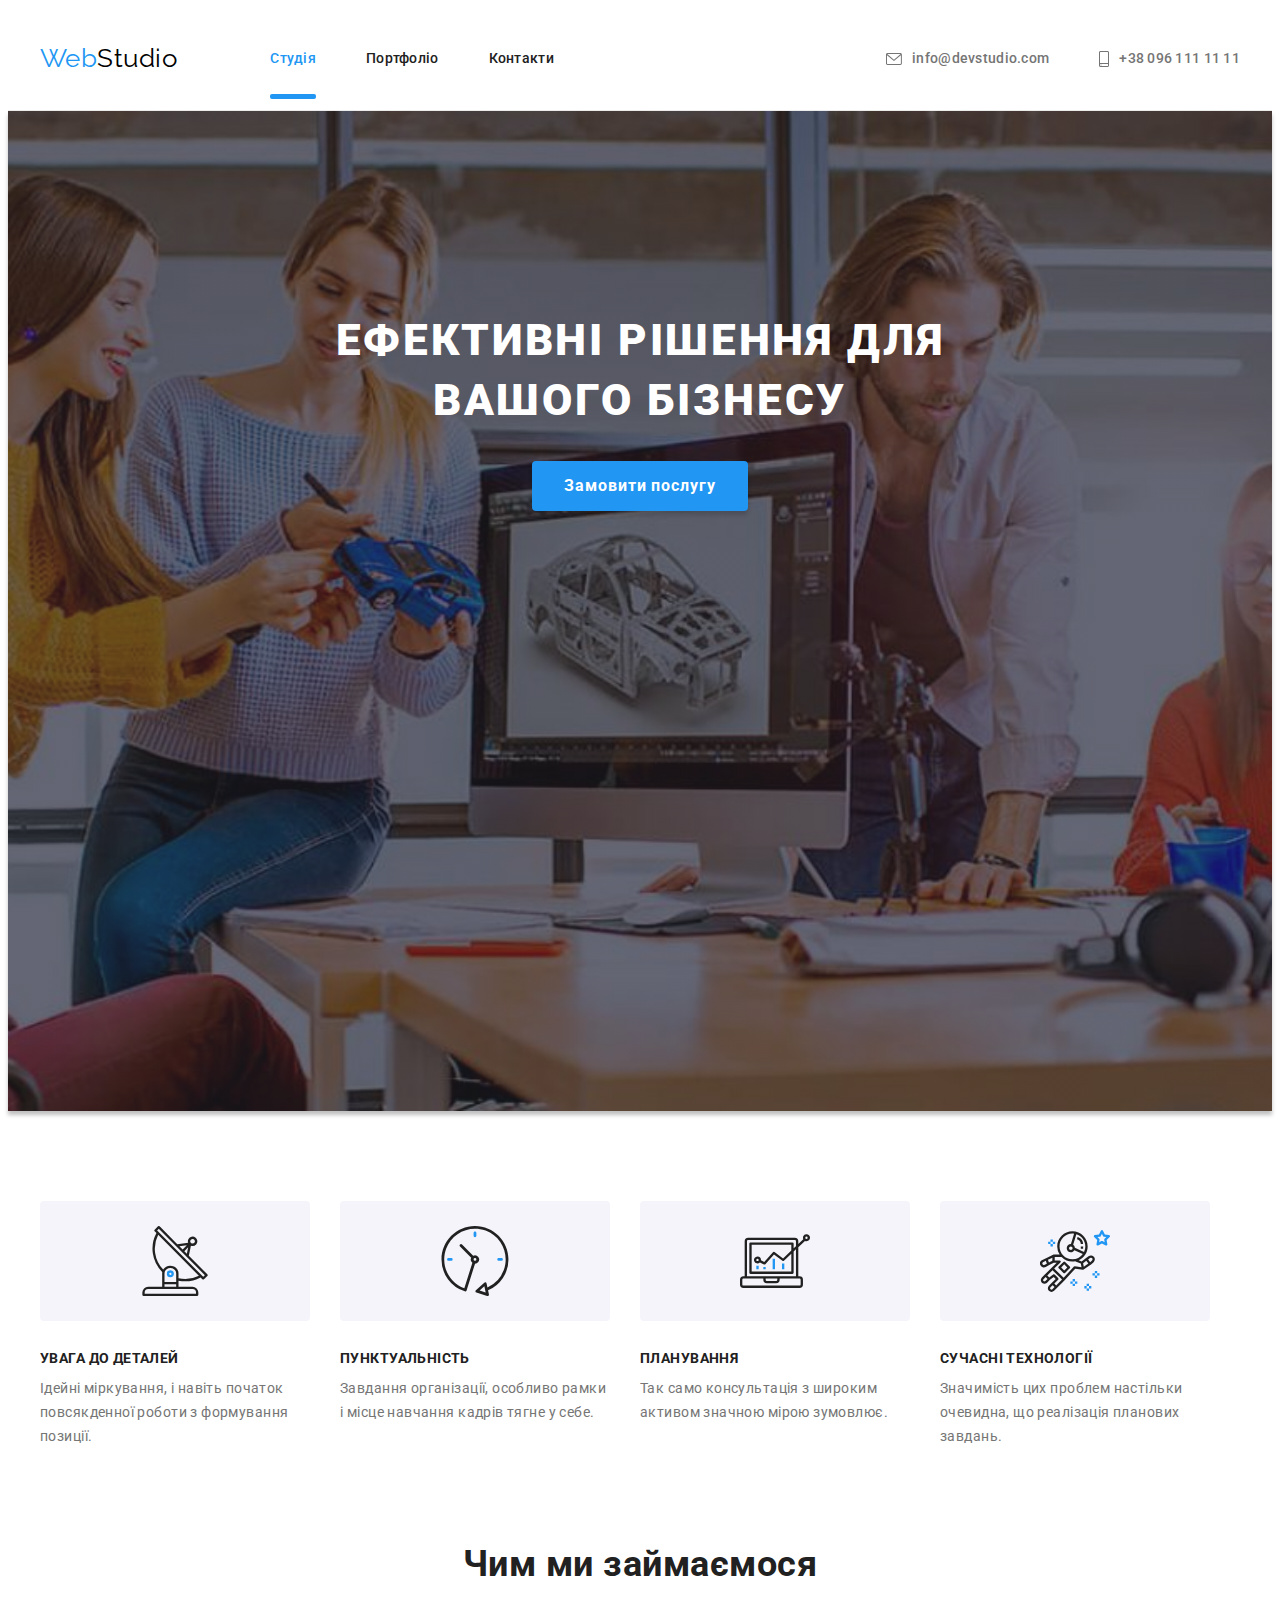
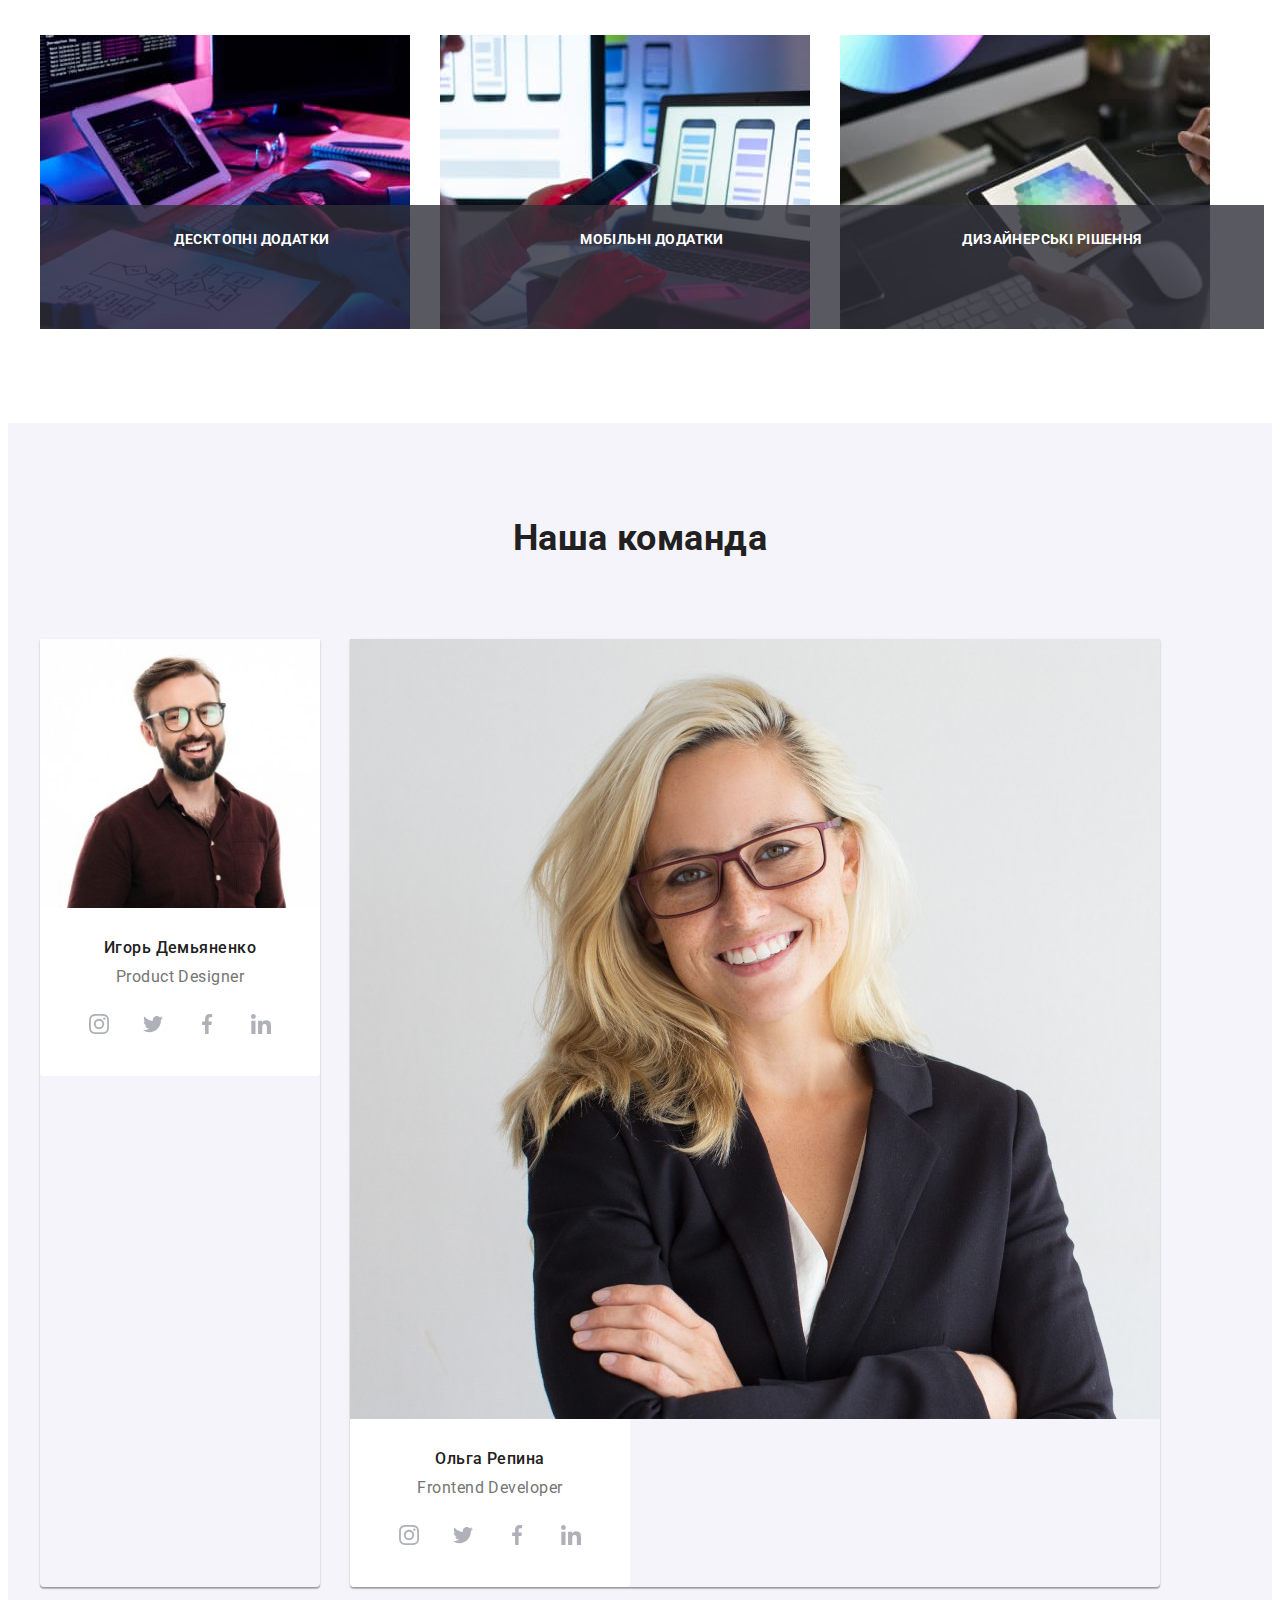
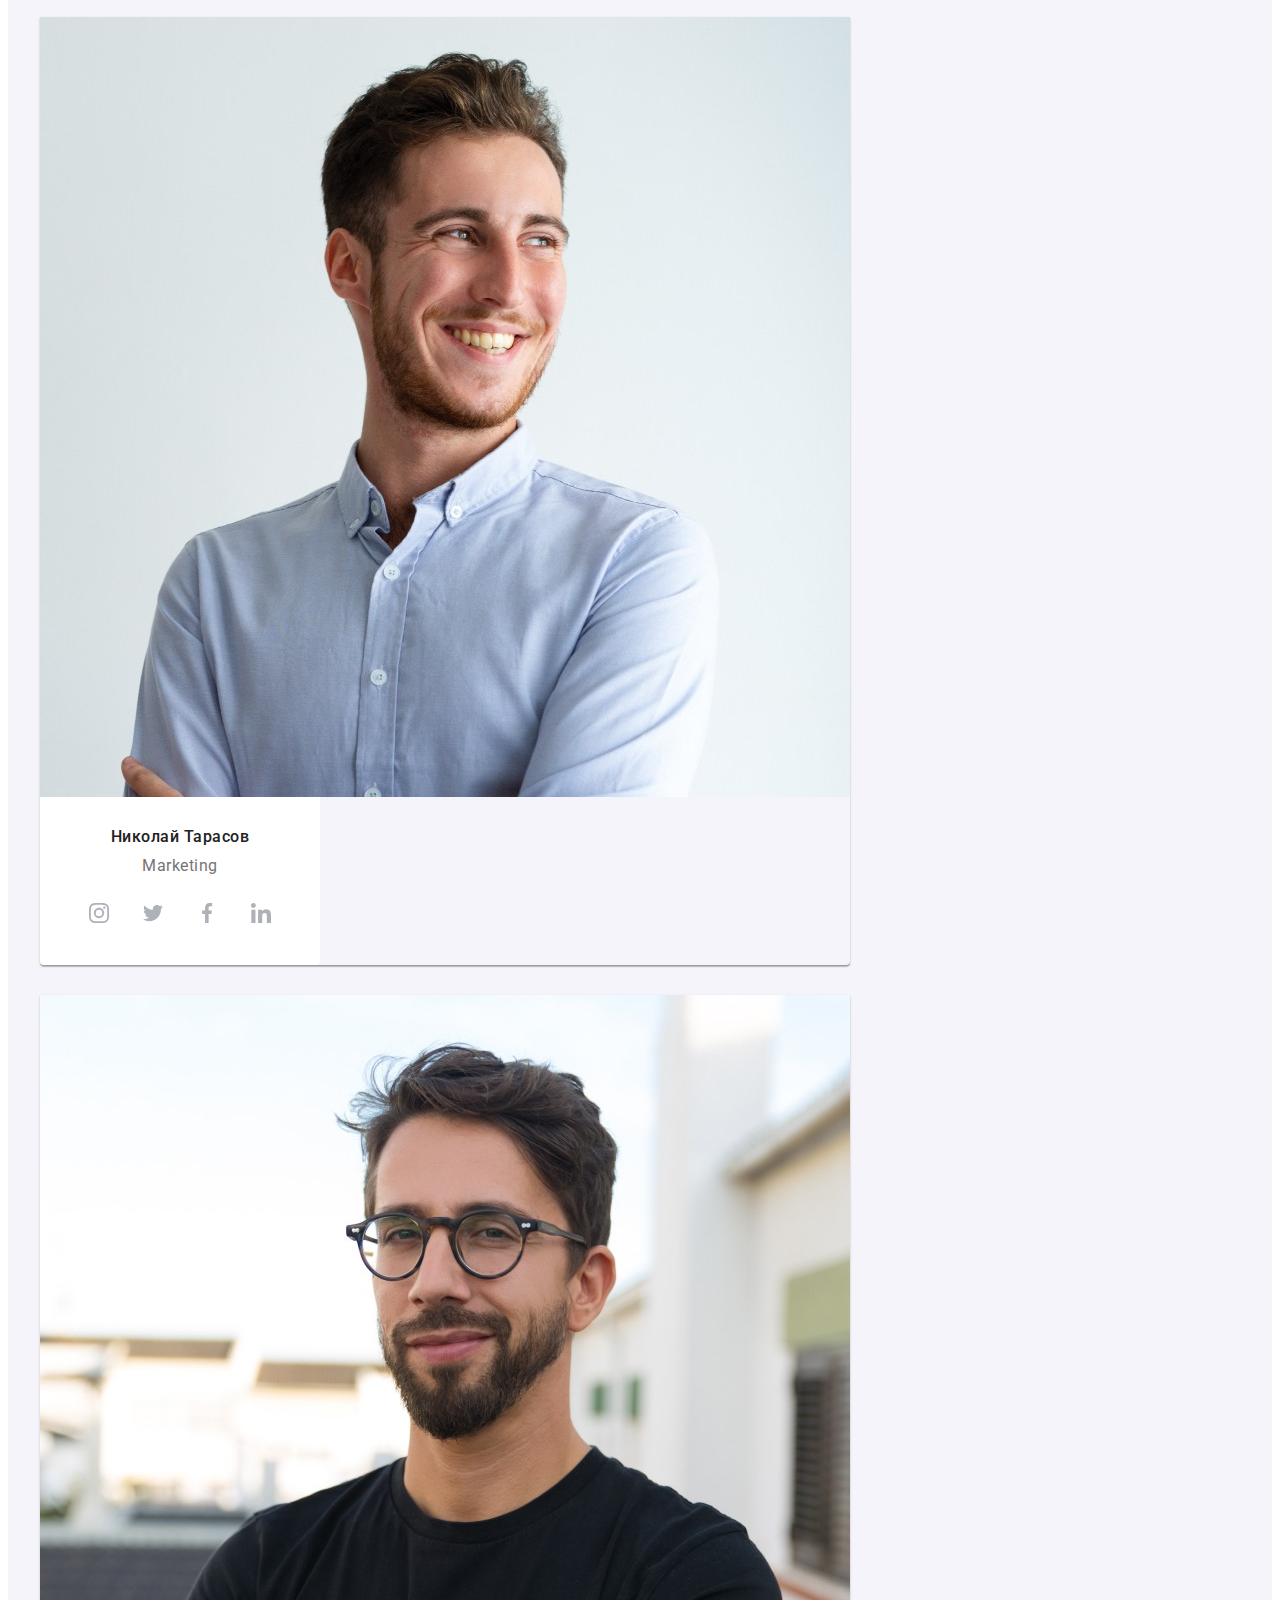
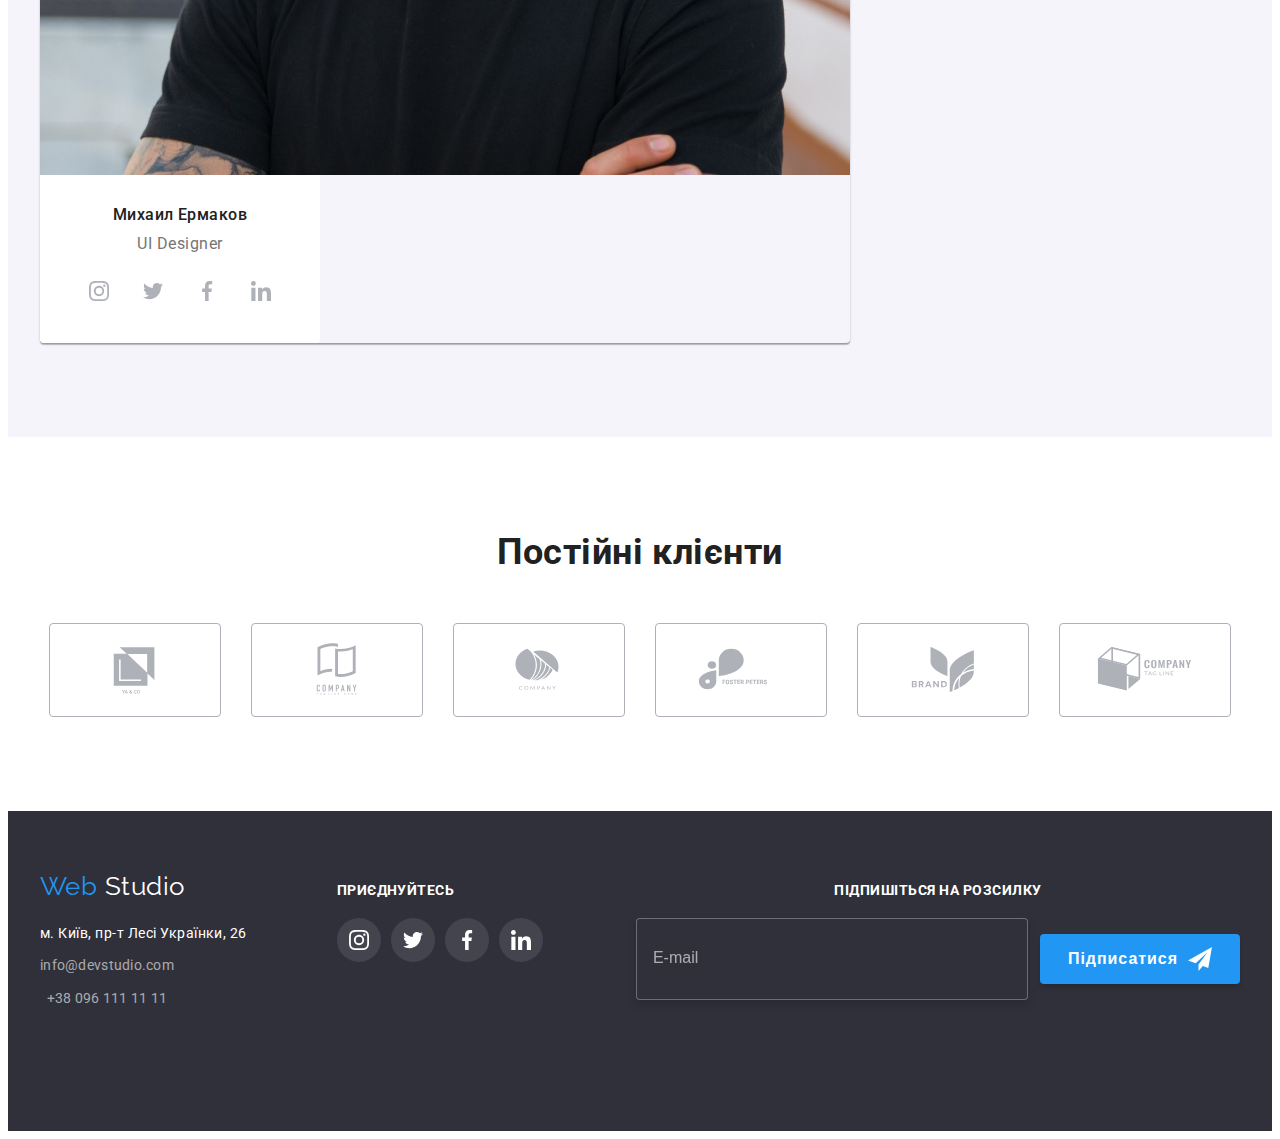
==== index.html @ 4432fbd0 "Update index.html" ====
<!DOCTYPE html>
<html lang="uk">
  <head>
    <meta charset="UTF-8" />
    <meta http-equiv="X-UA-Compatible" content="IE=edge" />
    <meta name="viewport" content="width=device-width, initial-scale=1.0" />
    <!--Fonts start-->
    <link rel="preconnect" href="https://fonts.googleapis.com" />
    <link rel="preconnect" href="https://fonts.gstatic.com" crossorigin />
    <link
      href="https://fonts.googleapis.com/css2?family=Raleway:wght@700&family=Roboto:wght@400;500;700;900&display=swap"
      rel="stylesheet"
    />
    <!--Fonts end-->
    <!--Normalize start-->
    <link
      rel="stylesheet"
      href="https://cdnjs.cloudflare.com/ajax/libs/modern-normalize/1.1.0/modern-normalize.min.css"
      integrity="sha512-wpPYUAdjBVSE4KJnH1VR1HeZfpl1ub8YT/NKx4PuQ5NmX2tKuGu6U/JRp5y+Y8XG2tV+wKQpNHVUX03MfMFn9Q=="
      crossorigin="anonymous"
      referrerpolicy="no-referrer"
    />
    <!--Normalize end-->
    <!--Animate.css start-->
    <link
      rel="stylesheet"
      href="https://cdnjs.cloudflare.com/ajax/libs/animate.css/4.1.1/animate.min.css"
    />
    <!--animate.css end-->
    <link rel="stylesheet" href="./css/main.min.css" />
    <title>Document</title>
  </head>

  <body data-page>
    <!--Header section-->
    <header class="header">
      <div class="container header__container">
        <a class="logo header__logo" href="./index.html"
          >Web<span class="logo__color">Studio</span></a
        >
        <button class="menu__btn" type="button" data-menu-open>
          <svg class="" width="40" height="40">
            <use href="./images/icons.svg#icon-menu"></use>
          </svg>
        </button>

        <nav class="nav header__nav">
          <ul class="nav__list">
            <li class="nav__item">
              <a
                class="nav__link nav__link--current animate__animated animate__slideInDown"
                href="./index.html"
                >Студія</a
              >
            </li>
            <li class="nav__item">
              <a class="nav__link" href="./portfolio.html">Портфоліо</a>
            </li>
            <li class="nav__item">
              <a class="nav__link" href="">Контакти</a>
            </li>
          </ul>
        </nav>
        <ul class="header__list">
          <li class="header__item">
            <a class="header__mailto" href="mailto:info@devstudio.com">
              <svg class="header__icon" width="16" height="12">
                <use href="./images/icons.svg#envelope"></use>
              </svg>
              info@devstudio.com
            </a>
          </li>
          <li class="header__item">
            <a class="header__phone" href="tel:+380961111111">
              <svg class="header__icon" width="10" height="16">
                <use href="./images/icons.svg#smartphone"></use>
              </svg>
              +38 096 111 11 11
            </a>
          </li>
        </ul>
      </div>
    </header>
    <!--Main section-->
    <main>
      <!--Hero section-->
      <section class="hero hero__wrap hero__overlay">
        <div class="container">
          <h1 class="hero__title animate__animated animate__backInLeft">
            Ефективні рішення для вашого бізнесу
          </h1>
          <button
            class="hero__button animate__animated animate__backInRight"
            type="button"
            data-modal-open
          >
            Замовити послугу
          </button>
        </div>
      </section>
      <!--Offer section-->
      <section class="offer offer__section">
        <div class="container">
          <h2 class="visually__hidden">Что мы предлагаем</h2>
          <ul class="offer-list card-set">
            <li class="offer-list__item animate__animated animate__backInLeft">
              <div class="offer-list__wrapper offer__wrapper">
                <svg class="offer-list__icon" width="70" height="70">
                  <use href="./images/icons.svg#antenna"></use>
                </svg>
              </div>
              <h3 class="offer-list__title">УВАГА ДО ДЕТАЛЕЙ</h3>
              <p class="offer-list__text">
                Ідейні міркування, і навіть початок повсякденної роботи з формування позиції.
              </p>
            </li>
            <li class="offer-list__item animate__animated animate__backInLeft">
              <div class="offer-list__wrapper offer__wrapper">
                <svg class="offer-list__icon" width="70" height="70">
                  <use href="./images/icons.svg#clock"></use>
                </svg>
              </div>
              <h3 class="offer-list__title">ПУНКТУАЛЬНІСТЬ</h3>
              <p class="offer-list__text">
                Завдання організації, особливо рамки і місце навчання кадрів тягне у себе.
              </p>
            </li>
            <li class="offer-list__item animate__animated animate__backInLeft">
              <div class="offer-list__wrapper offer__wrapper">
                <svg class="offer-list__icon" width="70" height="70">
                  <use href="./images/icons.svg#diagram"></use>
                </svg>
              </div>
              <h3 class="offer-list__title">ПЛАНУВАННЯ</h3>
              <p class="offer-list__text">
                Так само консультація з широким активом значною мірою зумовлює.
              </p>
            </li>
            <li class="offer-list__item animate__animated animate__backInLeft">
              <div class="offer-list__wrapper offer__wrapper">
                <svg class="offer-list__icon" width="70" height="70">
                  <use href="./images/icons.svg#astronaut"></use>
                </svg>
              </div>
              <h3 class="offer-list__title">СУЧАСНІ ТЕХНОЛОГІЇ</h3>
              <p class="offer-list__text">
                Значимість цих проблем настільки очевидна, що реалізація планових завдань.
              </p>
            </li>
          </ul>
        </div>
      </section>
      <!--Doing section-->
      <section class="doing">
        <div class="container doing__section">
          <h2 class="section-titel doing-section__titel">Чим ми займаємося</h2>
          <ul class="doing-list card-set">
            <li class="doing-list__item animate__animated animate__backInRight">
              <div class="doing-list__tumb">
                <img
                  src="./images/doing/box1.jpg"
                  alt="рабочее место программиста"
                  width="370"
                  height="294"
                />
                <p class="doing-list__text">Десктопні додатки</p>
              </div>
            </li>
            <li class="doing-list__item animate__animated animate__backInRight">
              <div class="doing-list__tumb">
                <img
                  src="./images/doing/box2.jpg"
                  alt="работа за ноутбуком"
                  width="370"
                  height="294"
                />
                <p class="doing-list__text">Мобільні додатки</p>
              </div>
            </li>
            <li class="doing-list__item animate__animated animate__backInRight">
              <div class="doing-list__tumb">
                <img
                  src="./images/doing/box3.jpg"
                  alt="графический планшет"
                  width="370"
                  height="294"
                />
                <p class="doing-list__text">Дизайнерські рішення</p>
              </div>
            </li>
          </ul>
        </div>
      </section>
      <!--Team section-->
      <section class="team">
        <div class="container">
          <h2 class="section-titel team__section-titel">Наша команда</h2>
          <ul class="team-list card-set">
            <li class="team-list__item">
              <img
                class="team-list__img"
                srcset="
                  ./images/team/img-1-270.jpg 270w,
                  ./images/team/img-1-354.jpg 354w,
                  ./images/team/img-1-450.jpg 450w,
                  ./images/team/img-1-540.jpg 540w,
                  ./images/team/img-1-708.jpg 708w,
                  ./images/team/img-1-900.jpg 900w
                "
                sizes="(min-width:1200px) 270px,(min-width:768px) 354px,100vw"
                src="./images/team/img1-270.jpg"
                alt="Игорь Демьяненко"
                width="100%"
                height="260"
              />
              <div class="team-container">
                <h3 class="team-container__subtitel">Игорь Демьяненко</h3>
                <p class="team-container__text" lang="en">Product Designer</p>
                <ul class="socials__list">
                  <li class="socials__item">
                    <a
                      class="socials__link"
                      href=""
                      target="_blank"
                      rel="noopener noreferrer"
                      aria-label="instagram"
                      ><svg class="socials__icon" width="20" height="20">
                        <use href="./images/icons.svg#instagram"></use>
                      </svg>
                    </a>
                  </li>
                  <li class="socials__item">
                    <a
                      class="socials__link"
                      href=""
                      target="_blank"
                      rel="noopener noreferrer"
                      aria-label="twitter"
                    >
                      <svg class="socials__icon" width="20" height="20">
                        <use href="./images/icons.svg#twitter"></use>
                      </svg>
                    </a>
                  </li>
                  <li class="socials__item">
                    <a
                      class="socials__link"
                      href=""
                      target="_blank"
                      rel="noopener noreferrer"
                      aria-label="facebook"
                      ><svg class="socials__icon" width="20" height="20">
                        <use href="./images/icons.svg#facebook"></use>
                      </svg>
                    </a>
                  </li>
                  <li class="socials__item">
                    <a
                      class="socials__link"
                      href=""
                      target="_blank"
                      rel="noopener noreferrer"
                      aria-label="linkedin"
                      ><svg class="socials__icon" width="20" height="20">
                        <use href="./images/icons.svg#linkedin"></use>
                      </svg>
                    </a>
                  </li>
                </ul>
              </div>
            </li>
            <li class="team-list__item">
              <img
                class="team-list__img"
                srcset="
                  ./images/team/img-2-270.jpg 270w,
                  ./images/team/img-2-354.jpg 354w,
                  ./images/team/img-2-450.jpg 450w,
                  ./images/team/img-2-540.jpg 540w,
                  ./images/team/img-2-708.jpg 708w,
                  ./images/team/img-2-900.jpg 900w
                "
                sizes="(min-width:1200px) 270px,(min-width:768px) 354px,100vw"
                src="./images/team/img-2-270.jpg"
                alt="Ольга Репина"
                width="100%"
                height="260"
              />
              <div class="team-container">
                <h3 class="team-container__subtitel">Ольга Репина</h3>
                <p class="team-container__text" lang="en">Frontend Developer</p>
                <ul class="socials__list">
                  <li class="socials__item">
                    <a
                      class="socials__link"
                      href=""
                      target="_blank"
                      rel="noopener noreferrer"
                      aria-label="instagram"
                      ><svg class="socials__icon" width="20" height="20">
                        <use href="./images/icons.svg#instagram"></use>
                      </svg>
                    </a>
                  </li>
                  <li class="socials__item">
                    <a
                      class="socials__link"
                      href=""
                      target="_blank"
                      rel="noopener noreferrer"
                      aria-label="twitter"
                    >
                      <svg class="socials__icon" width="20" height="20">
                        <use href="./images/icons.svg#twitter"></use>
                      </svg>
                    </a>
                  </li>
                  <li class="socials__item">
                    <a
                      class="socials__link"
                      href=""
                      target="_blank"
                      rel="noopener noreferrer"
                      aria-label="facebook"
                      ><svg class="socials__icon" width="20" height="20">
                        <use href="./images/icons.svg#facebook"></use>
                      </svg>
                    </a>
                  </li>
                  <li class="socials__item">
                    <a
                      class="socials__link"
                      href=""
                      target="_blank"
                      rel="noopener noreferrer"
                      aria-label="linkedin"
                      ><svg class="socials__icon" width="20" height="20">
                        <use href="./images/icons.svg#linkedin"></use>
                      </svg>
                    </a>
                  </li>
                </ul>
              </div>
            </li>
            <li class="team-list__item">
              <img
                class="team-list__img"
                srcset="
                  ./images/team/img-3-270.jpg 270w,
                  ./images/team/img-3-354.jpg 354w,
                  ./images/team/img-3-450.jpg 450w,
                  ./images/team/img-3-540.jpg 540w,
                  ./images/team/img-3-708.jpg 708w,
                  ./images/team/img-3-900.jpg 900w
                "
                sizes="(min-width:1200px) 270px,(min-width:768px) 354px,100vw"
                src="./images/team/img-3-270.jpg"
                alt="Николай Тарасов"
                width="100%"
                height="260"
              />
              <div class="team-container">
                <h3 class="team-container__subtitel">Николай Тарасов</h3>
                <p class="team-container__text" lang="en">Marketing</p>
                <ul class="socials__list">
                  <li class="socials__item">
                    <a
                      class="socials__link"
                      href=""
                      target="_blank"
                      rel="noopener noreferrer"
                      aria-label="instagram"
                      ><svg class="socials__icon" width="20" height="20">
                        <use href="./images/icons.svg#instagram"></use>
                      </svg>
                    </a>
                  </li>
                  <li class="socials__item">
                    <a
                      class="socials__link"
                      href=""
                      target="_blank"
                      rel="noopener noreferrer"
                      aria-label="twitter"
                    >
                      <svg class="socials__icon" width="20" height="20">
                        <use href="./images/icons.svg#twitter"></use>
                      </svg>
                    </a>
                  </li>
                  <li class="socials__item">
                    <a
                      class="socials__link"
                      href=""
                      target="_blank"
                      rel="noopener noreferrer"
                      aria-label="facebook"
                      ><svg class="socials__icon" width="20" height="20">
                        <use href="./images/icons.svg#facebook"></use>
                      </svg>
                    </a>
                  </li>
                  <li class="socials__item">
                    <a
                      class="socials__link"
                      href=""
                      target="_blank"
                      rel="noopener noreferrer"
                      aria-label="linkedin"
                      ><svg class="socials__icon" width="20" height="20">
                        <use href="./images/icons.svg#linkedin"></use>
                      </svg>
                    </a>
                  </li>
                </ul>
              </div>
            </li>
            <li class="team-list__item">
              <img
                class="team-list__img"
                srcset="
                  ./images/team/img-4-270.jpg 270w,
                  ./images/team/img-4-354.jpg 354w,
                  ./images/team/img-4-450.jpg 450w,
                  ./images/team/img-4-540.jpg 540w,
                  ./images/team/img-4-708.jpg 708w,
                  ./images/team/img-4-900.jpg 900w
                "
                sizes="(min-width:1200px) 270px,(min-width:768px) 354px,100vw"
                src="./images/team/img-4-270.jpg"
                alt="Михаил Ермаков"
                width="100%"
                height="260"
              />
              <div class="team-container">
                <h3 class="team-container__subtitel">Михаил Ермаков</h3>
                <p class="team-container__text" lang="en">UI Designer</p>
                <ul class="socials__list">
                  <li class="socials__item">
                    <a
                      class="socials__link"
                      href=""
                      target="_blank"
                      rel="noopener noreferrer"
                      aria-label="instagram"
                      ><svg class="socials__icon" width="20" height="20">
                        <use href="./images/icons.svg#instagram"></use>
                      </svg>
                    </a>
                  </li>
                  <li class="socials__item">
                    <a
                      class="socials__link"
                      href=""
                      target="_blank"
                      rel="noopener noreferrer"
                      aria-label="twitter"
                    >
                      <svg class="socials__icon" width="20" height="20">
                        <use href="./images/icons.svg#twitter"></use>
                      </svg>
                    </a>
                  </li>
                  <li class="socials__item">
                    <a
                      class="socials__link"
                      href=""
                      target="_blank"
                      rel="noopener noreferrer"
                      aria-label="facebook"
                      ><svg class="socials__icon" width="20" height="20">
                        <use href="./images/icons.svg#facebook"></use>
                      </svg>
                    </a>
                  </li>
                  <li class="socials__item">
                    <a
                      class="socials__link"
                      href=""
                      target="_blank"
                      rel="noopener noreferrer"
                      aria-label="linkedin"
                      ><svg class="socials__icon" width="20" height="20">
                        <use href="./images/icons.svg#linkedin"></use>
                      </svg>
                    </a>
                  </li>
                </ul>
              </div>
            </li>
          </ul>
        </div>
      </section>
      <!--Clients setion-->
      <section class="clients">
        <div class="container">
          <h2 class="section-titel clients__section-titel">Постійні клієнти</h2>
          <ul class="clients__list card-set">
            <li class="clients__item">
              <a
                class="clients__link"
                href=""
                target="_blank"
                rel="noopener noreferrer"
                aria-label="логотип компании"
              >
                <svg class="clients__icon" width="106" height="60">
                  <use href="./images/icons.svg#logo1"></use>
                </svg>
              </a>
            </li>
            <li class="clients__item">
              <a
                class="clients__link"
                href=""
                target="_blank"
                rel="noopener noreferrer"
                aria-label="логотип компании"
              >
                <svg class="clients__icon" width="106" height="60">
                  <use href="./images/icons.svg#logo2"></use>
                </svg>
              </a>
            </li>
            <li class="clients__item">
              <a
                class="clients__link"
                href=""
                target="_blank"
                rel="noopener noreferrer"
                aria-label="логотип компании"
              >
                <svg class="clients__icon" width="106" height="60">
                  <use href="./images/icons.svg#logo3"></use>
                </svg>
              </a>
            </li>
            <li class="clients__item">
              <a
                class="clients__link"
                href=""
                target="_blank"
                rel="noopener noreferrer"
                aria-label="логотип компании"
              >
                <svg class="clients__icon" width="106" height="60">
                  <use href="./images/icons.svg#logo4"></use>
                </svg>
              </a>
            </li>
            <li class="clients__item">
              <a
                class="clients__link"
                href=""
                target="_blank"
                rel="noopener noreferrer"
                aria-label="логотип компании"
              >
                <svg class="clients__icon" width="106" height="60">
                  <use href="./images/icons.svg#logo5"></use>
                </svg>
              </a>
            </li>
            <li class="clients__item">
              <a
                class="clients__link"
                href=""
                target="_blank"
                rel="noopener noreferrer"
                aria-label="логотип компании"
              >
                <svg class="clients__icon" width="106" height="60">
                  <use href="./images/icons.svg#logo6"></use>
                </svg>
              </a>
            </li>
          </ul>
        </div>
      </section>
    </main>
    <!--Footer section-->
    <footer class="footer footer__section">
      <div class="container footer__container">
        <div class="footer__column column-footer">
          <a class="footer__logo" href="./index.html"
            >Web <span class="footer__logo-color">Studio</span>
          </a>
          <address class="footer__address">м. Київ, пр-т Лесі Українки, 26</address>
          <ul class="footer__list">
            <li class="footer__item">
              <a class="footer__mailto" href="mailto:info@devstudio.com">info@devstudio.com</a>
            </li>
            <li class="footer__item">
              <a class="footer__phone" href="tel:+380961111111">+38 096 111 11 11</a>
            </li>
          </ul>
        </div>
        <div class="footer-wrapper">
          <h2 class="footer__titel">приєднуйтесь</h2>
          <ul class="footer-socials">
            <li class="footer-socials__item">
              <a
                class="footer-socials__link"
                href=""
                target="_blank"
                rel="noopener noreferrer"
                aria-label="instagram"
              >
                <svg class="footer-socials__icon" width="20" height="20">
                  <use href="./images/icons.svg#instagram"></use>
                </svg>
              </a>
            </li>
            <li class="footer-socials__item">
              <a
                class="footer-socials__link"
                href=""
                target="_blank"
                rel="noopener noreferrer"
                aria-label="twitter"
              >
                <svg class="footer-socials__icon" width="20" height="20">
                  <use href="./images/icons.svg#twitter"></use>
                </svg>
              </a>
            </li>
            <li class="footer-socials__item">
              <a
                class="footer-socials__link"
                href=""
                target="_blank"
                rel="noopener noreferrer"
                aria-label="facebook"
              >
                <svg class="footer-socials__icon" width="20" height="20">
                  <use href="./images/icons.svg#facebook"></use>
                </svg>
              </a>
            </li>
            <li class="footer-socials__item">
              <a
                class="footer-socials__link"
                href=""
                target="_blank"
                rel="noopener noreferrer"
                aria-label="linkedin"
              >
                <svg class="footer-socials__icon" width="20" height="20">
                  <use href="./images/icons.svg#linkedin"></use>
                </svg>
              </a>
            </li>
          </ul>
        </div>
        <div class="form-container-fotter">
          <h2 class="form-fotter__titel">Підпишіться на розсилку</h2>
          <form class="form-fotter">
            <label class="form-fotter__label">
              <input
                class="form-fotter__input"
                name="user-email"
                type="email"
                placeholder="E-mail"
                required
              />
            </label>
            <button class="form-fotter-btn" type="submit">
              Підписатися<svg class="form-fotter-btn__icon" width="24" height="24">
                <use href="./images/icons.svg#send"></use>
              </svg>
            </button>
          </form>
        </div>
      </div>
    </footer>
    <!--Modal window-->
    <div class="backdrop is-hidden" data-modal>
      <div class="modal">
        <button class="modal-btn" data-modal-close>
          <svg class="modal-btn__icon" width="18" height="18">
            <use href="./images/icons.svg#icon-close"></use>
          </svg>
        </button>
        <form class="modal-form" autocomplete="on">
          <strong class="modal-form__titel">Залиште свої дані, ми вам передзвонимо</strong>
          <div class="form-container">
            <label class="form-group">
              <span class="form-group__titel">Ім'я</span>
              <input
                class="form-group__input"
                type="text"
                name="user-name"
                required
                minlength="3"
              />
              <svg class="form-group__icon" width="18" height="18">
                <use href="./images/icons.svg#person"></use>
              </svg>
              <svg class="form-group__icon-right" width="18" height="18">
                <use class="form-group__icons-smile" href="./images/icons.svg#smile"></use>
                <use class="form-group__icons-sad" href="./images/icons.svg#sad"></use>
              </svg>
            </label>
            <label class="form-group">
              <span class="form-group__titel">Телефон</span>
              <input
                class="form-group__input"
                type="tel"
                name="user-phone"
                required
                maxlength="12"
              />
              <svg class="form-group__icon" width="18" height="18">
                <use href="./images/icons.svg#phone"></use>
              </svg>
              <svg class="form-group__icon-right" width="18" height="18">
                <use class="form-group__icons-smile" href="./images/icons.svg#smile"></use>
                <use class="form-group__icons-sad" href="./images/icons.svg#sad"></use>
              </svg>
            </label>
            <label class="form-group">
              <span class="form-group__titel">Пошта</span>
              <input class="form-group__input" type="email" name="user-email" required />
              <svg class="form-group__icon" width="18" height="18">
                <use href="./images/icons.svg#email"></use>
              </svg>
              <svg class="form-group__icon-right" width="18" height="18">
                <use class="form-group__icons-smile" href="./images/icons.svg#smile"></use>
                <use class="form-group__icons-sad" href="./images/icons.svg#sad"></use>
              </svg>
            </label>
            <label class="form-group">
              <span class="form-group__titel">Коментар</span>
              <textarea
                class="form-textaria"
                name="user-commet"
                rows="10"
                placeholder="Введіть текст"
              ></textarea>
            </label>
          </div>
          <label class="form-checbox">
            <input
              class="input-checbox visually__hidden"
              type="checkbox"
              name="user-rules"
              value="rules"
            />
            <svg class="register-form__icon" width="16" height="15">
              <use class="register-form__icon-uncheck" href="./images/icons.svg#vector"></use>
              <use class="register-form__icon-check" href="./images/icons.svg#icon-check"></use>
            </svg>
            <span class="text-checbox"
              >Погоджуюся з розсилкою та приймаю
              <a class="checbox-link" href="" target="_blank">Умови договору</a></span
            >
          </label>
          <button class="madal-form-btn" type="submit">Відправити</button>
        </form>
      </div>
    </div>
    <!--Mobeil-menu-->
    <div class="menu__overlay" data-menu>
      <div class="menu_container">
        <button class="menu__btn" type="button" data-menu-close>
          <svg class="icon__close" width="40" height="40">
            <use href="./images/icons.svg#icon-close"></use>
          </svg>
        </button>
        <ul class="mobile__list">
          <li class="mobile__item">
            <a class="mobile__link mobile__link--current" href="">Студія</a>
          </li>
          <li class="mobile__item">
            <a class="mobile__link" href="./portfolio.html">Портфоліо</a>
          </li>
          <li class="mobile__item">
            <a class="mobile__link" href="">Контакти</a>
          </li>
        </ul>
        <ul class="mobile__contacts">
          <li class="contacts__item">
            <a class="contacts__phone" href="tel:+380961111111"> +38 096 111 11 11 </a>
          </li>
          <li class="contacts__item">
            <a class="contacts__mailto" href="mailto:info@devstudio.com"> info@devstudio.com </a>
          </li>
        </ul>
        <ul class="mobile__socilas">
          <li class="socilas__item">
            <a class="socilas__link" href="">Instagram</a>
          </li>
          <li class="socilas__item">
            <a class="socilas__link" href="">Twitter</a>
          </li>
          <li class="socilas__item">
            <a class="socilas__link" href="">Facebook</a>
          </li>
          <li class="socilas__item">
            <a class="socilas__link" href="">LinkedIn</a>
          </li>
        </ul>
      </div>
    </div>
    <script src="./js/menu.js"></script>
    <script src="./js/modal.js"></script>
  </body>
</html>
---- css/main.min.css ----
:root{--main-fonts: Roboto, sans-serif;--secondary-font: Raleway, sans-serif;--pimary-color: #757575;--secondary-color: #212121;--accent-color: #2196f3;--white-color: #ffffff;--bg-dark-color: #2f303a;--bg-grey-color: #f5f4fa;--btn-hover-color: #188ce8;--border-color: #ececec;--logo-black-color: #000000;--background-color-hero: #c4c4c4;--icon-color: #afb1b8;--bg-color-fotter: #2f303a;--indent: 30px;--items: 3;--timeng-function: 250ms cubic-bezier(0.4, 0, 0.2, 1)}.visually__hidden{position:absolute;white-space:nowrap;width:1px;height:1px;overflow:hidden;border:0;padding:0;clip:rect(0 0 0 0);-webkit-clip-path:inset(50%);clip-path:inset(50%);margin:-1px}.portfolio,.doing,.hero{padding-top:94px;padding-bottom:94px}body{color:var(--pimary-color);font-family:var(--main-fonts);letter-spacing:.03em}.no-scroll{overflow:hidden}h1,h2,h3,h4,h5,h6,p{margin:0}ul,ol{list-style:none;padding:0;margin:0}img{display:block;max-width:100%;height:auto;-o-object-fit:cover;object-fit:cover;-o-object-position:center;object-position:center}a{text-decoration:none;color:currentColor}.card-set{display:-webkit-box;display:-ms-flexbox;display:flex;-ms-flex-wrap:wrap;flex-wrap:wrap;gap:var(--indent)}.card-set-item{-ms-flex-preferred-size:calc((100% - var(--indent)*(var(--items) - 1))/var(--items));flex-basis:calc((100% - var(--indent)*(var(--items) - 1))/var(--items))}.container{margin-left:auto;margin-right:auto;padding-left:15px;padding-right:15px}@media screen and (min-width: 480px){.container{width:480px}}@media screen and (min-width: 768px){.container{width:768px}}@media screen and (min-width: 1200px){.container{width:1200px}}.section-titel{color:var(--secondary-color);font-size:28px;line-height:1.1785714286;text-align:center}@media screen and (min-width: 1200px){.section-titel{font-size:36px;line-height:1.1666666667}}.socials__list{display:-webkit-box;display:-ms-flexbox;display:flex;-webkit-box-align:center;-ms-flex-align:center;align-items:center;-webkit-box-pack:center;-ms-flex-pack:center;justify-content:center;gap:10px}.socials__link{display:-webkit-box;display:-ms-flexbox;display:flex;-webkit-box-align:center;-ms-flex-align:center;align-items:center;-webkit-box-pack:center;-ms-flex-pack:center;justify-content:center;width:44px;height:44px;border-radius:50%;-webkit-transition:background-color var(--timeng-function),fill var(--timeng-function);transition:background-color var(--timeng-function),fill var(--timeng-function)}.socials__link:hover,.socials__link:focus{background-color:var(--accent-color)}.socials__link:hover .socials__icon,.socials__link:focus .socials__icon{fill:var(--white-color)}.socials__icon{fill:var(--icon-color);-webkit-transition:fill var(--timeng-function);transition:fill var(--timeng-function)}.logo{font-size:24px;line-height:.1072796935;font-family:var(--secondary-font);color:var(--accent-color)}@media screen and (min-width: 768px){.logo{padding-top:25px;padding-bottom:25px}}@media screen and (min-width: 1200px){.logo{padding-bottom:25px;padding-bottom:26px;font-size:26px;line-height:1.19}}.logo__color{color:var(--logo-black-color)}.footer__logo{text-align:center;display:block;color:var(--accent-color);font-family:var(--secondary-font);font-size:24px;line-height:1.1666666667;margin-bottom:20px}@media screen and (min-width: 1200px){.footer__logo{font-size:26px;line-height:1.19}}.footer__logo-color{color:var(--white-color)}.footer-socials{display:-webkit-box;display:-ms-flexbox;display:flex;-webkit-box-align:center;-ms-flex-align:center;align-items:center;-webkit-box-pack:center;-ms-flex-pack:center;justify-content:center;gap:10px;margin-bottom:60px}.footer-socials__link{display:-webkit-box;display:-ms-flexbox;display:flex;-webkit-box-align:center;-ms-flex-align:center;align-items:center;-webkit-box-pack:center;-ms-flex-pack:center;justify-content:center;width:44px;height:44px;border-radius:50%;background-color:#43444d;-webkit-transition:background-color var(--timeng-function),fill var(--timeng-function);transition:background-color var(--timeng-function),fill var(--timeng-function)}.footer-socials__link:hover,.footer-socials__link:focus{background-color:var(--accent-color)}.footer-socials__icon{fill:var(--white-color)}.form-fotter__titel{margin-bottom:20px;text-align:center;font-size:14px;line-height:1.1428571429;text-transform:uppercase;color:var(--white-color)}.form-fotter{text-align:center}@media screen and (min-width: 1200px){.form-fotter{display:-webkit-box;display:-ms-flexbox;display:flex;-webkit-box-align:center;-ms-flex-align:center;align-items:center;-webkit-box-pack:center;-ms-flex-pack:center;justify-content:center;gap:12px}}.form-fotter__input{width:100%;height:50px;padding:15px 16px;background-color:var(--bg-dark-color);border:1px solid rgba(255,255,255,.3);-webkit-filter:drop-shadow(0px 4px 4px rgba(0, 0, 0, 0.15));filter:drop-shadow(0px 4px 4px rgba(0, 0, 0, 0.15));outline:rgba(0,0,0,0);border-radius:4px}.form-fotter__input::-webkit-input-placeholder{font-size:16px;line-height:1.25;color:rgba(255,255,255,.6)}.form-fotter__input::-moz-placeholder{font-size:16px;line-height:1.25;color:rgba(255,255,255,.6)}.form-fotter__input:-ms-input-placeholder{font-size:16px;line-height:1.25;color:rgba(255,255,255,.6)}.form-fotter__input::-ms-input-placeholder{font-size:16px;line-height:1.25;color:rgba(255,255,255,.6)}.form-fotter__input::placeholder{font-size:16px;line-height:1.25;color:rgba(255,255,255,.6)}@media screen and (max-width: 768px){.form-fotter__input{margin-bottom:20px}}@media screen and (min-width: 768px){.form-fotter__input{display:block;margin-left:auto;margin-right:auto;width:450px}}@media screen and (min-width: 1200px){.form-fotter__input{width:358px;margin-bottom:0}}.form-fotter-btn{display:-webkit-inline-box;display:-ms-inline-flexbox;display:inline-flex;-webkit-box-align:center;-ms-flex-align:center;align-items:center;-webkit-box-pack:center;-ms-flex-pack:center;justify-content:center;gap:10px;min-width:200px;min-height:50px;padding:10px 28px;font-weight:700;font-size:16px;line-height:1.875;letter-spacing:.06em;color:var(--white-color);background-color:var(--accent-color);-webkit-box-shadow:0px 4px 4px rgba(0,0,0,.15);box-shadow:0px 4px 4px rgba(0,0,0,.15);border-radius:4px;border:none;-webkit-transition:background-color var(--timeng-function);transition:background-color var(--timeng-function);cursor:pointer}.form-fotter-btn:hover,.form-fotter-btn:focus{background-color:var(--btn-hover-color)}.backdrop{position:fixed;top:0;left:0;z-index:1000;width:100%;height:100%;background-color:rgba(0,0,0,.2);opacity:1;visibility:visible;pointer-events:initial;-webkit-transition:opacity var(--timeng-function),visibility var(--timeng-function);transition:opacity var(--timeng-function),visibility var(--timeng-function)}.backdrop.is-hidden{opacity:0;visibility:hidden;pointer-events:none}.modal{position:absolute;top:50%;left:50%;-webkit-transform:translate(-50%, -50%) scale(1);transform:translate(-50%, -50%) scale(1);padding:40px;width:528px;height:581px;background-color:var(--white-color);border-radius:4px;-webkit-box-shadow:0px 1px 3px rgba(0,0,0,.12),0px 1px 1px rgba(0,0,0,.14),0px 2px 1px rgba(0,0,0,.2);box-shadow:0px 1px 3px rgba(0,0,0,.12),0px 1px 1px rgba(0,0,0,.14),0px 2px 1px rgba(0,0,0,.2);opacity:1;-webkit-transition:opacity var(--timeng-function),-webkit-transform var(--timeng-function);transition:opacity var(--timeng-function),-webkit-transform var(--timeng-function);transition:transform var(--timeng-function),opacity var(--timeng-function);transition:transform var(--timeng-function),opacity var(--timeng-function),-webkit-transform var(--timeng-function)}.backdrop.is-hidden .modal{opacity:0;-webkit-transform:translate(-50%, -50%) scale(0.75);transform:translate(-50%, -50%) scale(0.75)}.modal-btn{position:absolute;top:8px;right:8px;display:-webkit-box;display:-ms-flexbox;display:flex;-webkit-box-align:center;-ms-flex-align:center;align-items:center;-webkit-box-pack:center;-ms-flex-pack:center;justify-content:center;width:30px;height:30px;padding:0;border-radius:50%;background:var(--white-color);border:1px solid rgba(0,0,0,.1);-webkit-filter:drop-shadow(0px 4px 4px rgba(0, 0, 0, 0.25));filter:drop-shadow(0px 4px 4px rgba(0, 0, 0, 0.25));-webkit-transition:fill var(--timeng-function);transition:fill var(--timeng-function);cursor:pointer}.modal-btn:hover,.modal-btn:focus{fill:var(--accent-color)}.form-container{display:-webkit-box;display:-ms-flexbox;display:flex;-ms-flex-wrap:wrap;flex-wrap:wrap;-webkit-box-pack:center;-ms-flex-pack:center;justify-content:center;gap:10px;margin-bottom:20px}.modal-form__titel{display:block;margin-bottom:12px;margin-left:auto;margin-right:auto;font-size:20px;line-height:1.15;text-align:center;letter-spacing:.03em;color:var(--secondary-color)}.form-group{position:relative}.form-group__titel{display:block;margin-bottom:4px;font-size:12px;line-height:1.1666666667;letter-spacing:.01em;color:var(--pimary-color)}.form-group__input{display:block;width:448px;height:40px;padding-left:42px;padding-right:42px;border:1px solid rgba(33,33,33,.2);border-radius:4px;outline:rgba(0,0,0,0);cursor:pointer;-webkit-transition:border-color var(--timeng-function);transition:border-color var(--timeng-function)}.form-group__input:hover,.form-group__input:focus{border-color:var(--accent-color)}.form-group__input:hover+.form-group__icon,.form-group__input:focus+.form-group__icon{fill:var(--accent-color)}.form-group__icon{position:absolute;top:28px;left:12px;-webkit-transition:fill var(--timeng-function);transition:fill var(--timeng-function)}.form-group__icon-right{position:absolute;top:28px;right:12px;-webkit-transition:fill var(--timeng-function);transition:fill var(--timeng-function)}.form-group__icons-sad{fill:red}.form-group__icons-smile{fill:#0f8000}.form-group__icons-sad,.form-group__icons-smile{opacity:0;-webkit-transform:scale(0.4);transform:scale(0.4);-webkit-transform-origin:center;transform-origin:center;-webkit-transition:opacity var(--timeng-function),-webkit-transform var(--timeng-function);transition:opacity var(--timeng-function),-webkit-transform var(--timeng-function);transition:opacity var(--timeng-function),transform var(--timeng-function);transition:opacity var(--timeng-function),transform var(--timeng-function),-webkit-transform var(--timeng-function)}.form-group__input:focus:invalid:required:not(:-moz-placeholder-shown)~.form-group__icon-right .form-group__icons-sad{opacity:1;transform:scale(1)}.form-group__input:focus:invalid:required:not(:-ms-input-placeholder)~.form-group__icon-right .form-group__icons-sad{opacity:1;transform:scale(1)}.form-group__input:focus:invalid:required:not(:placeholder-shown)~.form-group__icon-right .form-group__icons-sad{opacity:1;-webkit-transform:scale(1);transform:scale(1)}.form-group__input:focus:valid:required:not(:-moz-placeholder-shown)~.form-group__icon-right .form-group__icons-smile{opacity:1;transform:scale(1)}.form-group__input:focus:valid:required:not(:-ms-input-placeholder)~.form-group__icon-right .form-group__icons-smile{opacity:1;transform:scale(1)}.form-group__input:focus:valid:required:not(:placeholder-shown)~.form-group__icon-right .form-group__icons-smile{opacity:1;-webkit-transform:scale(1);transform:scale(1)}.form-textaria{width:448px;height:120px;padding:12px 16px;border:1px solid rgba(33,33,33,.2);border-radius:4px;resize:none;outline:rgba(0,0,0,0);-webkit-transition:border-color var(--timeng-function);transition:border-color var(--timeng-function);cursor:pointer}.form-textaria:hover,.form-textaria:focus{border-color:var(--accent-color)}.form-textaria::-webkit-input-placeholder{font-size:12px;line-height:1.1666666667;letter-spacing:.01em;color:rgba(117,117,117,.5)}.form-textaria::-moz-placeholder{font-size:12px;line-height:1.1666666667;letter-spacing:.01em;color:rgba(117,117,117,.5)}.form-textaria:-ms-input-placeholder{font-size:12px;line-height:1.1666666667;letter-spacing:.01em;color:rgba(117,117,117,.5)}.form-textaria::-ms-input-placeholder{font-size:12px;line-height:1.1666666667;letter-spacing:.01em;color:rgba(117,117,117,.5)}.form-textaria::placeholder{font-size:12px;line-height:1.1666666667;letter-spacing:.01em;color:rgba(117,117,117,.5)}.form-checbox{display:-webkit-box;display:-ms-flexbox;display:flex;-webkit-box-pack:center;-ms-flex-pack:center;justify-content:center;-webkit-box-align:center;-ms-flex-align:center;align-items:center;gap:7px;margin-bottom:30px}.input-checbox:checked+.register-form__icon .register-form__icon-uncheck{opacity:0;-webkit-transition:opacity var(--timeng-function);transition:opacity var(--timeng-function)}.register-form__icon-check{opacity:0;-webkit-transition:opacity var(--timeng-function);transition:opacity var(--timeng-function)}.input-checbox:checked+.register-form__icon .register-form__icon-check{opacity:1}.text-checbox{font-size:14px;line-height:1.7142857143;letter-spacing:.03em;color:var(--pimary-color);-webkit-user-select:none;-moz-user-select:none;-ms-user-select:none;user-select:none}.checbox-link{text-underline-position:under;text-decoration:underline;color:var(--accent-color)}.madal-form-btn{display:block;min-width:200px;min-height:50px;padding:10px 52px;margin-left:auto;margin-right:auto;font-weight:700;font-size:16px;line-height:1.875;letter-spacing:.06em;color:var(--white-color);background:var(--accent-color);-webkit-box-shadow:0px 4px 4px rgba(0,0,0,.15);box-shadow:0px 4px 4px rgba(0,0,0,.15);border-radius:4px;border:none;-webkit-transition:background-color var(--timeng-function);transition:background-color var(--timeng-function);cursor:pointer}.madal-form-btn:hover,.madal-form-btn:focus{background-color:var(--btn-hover-color)}.menu__btn{display:-webkit-inline-box;display:-ms-inline-flexbox;display:inline-flex;-webkit-box-align:center;-ms-flex-align:center;align-items:center;-webkit-box-pack:center;-ms-flex-pack:center;justify-content:center;margin-left:276px;width:40px;height:40px;padding:0;background-color:rgba(0,0,0,0);border:none;cursor:pointer}@media screen and (min-width: 768px){.menu__btn{display:none}}.menu__overlay{position:fixed;top:0;left:0;z-index:100;width:100%;height:100%;background-color:rgba(0,0,0,0);opacity:0;pointer-events:none;visibility:hidden}.menu__overlay.is-open{opacity:1;pointer-events:initial;visibility:visible}.menu_container{display:-webkit-box;display:-ms-flexbox;display:flex;-webkit-box-orient:vertical;-webkit-box-direction:normal;-ms-flex-direction:column;flex-direction:column;width:100%;height:100%;margin-left:auto;padding:48px 40px;background-color:#fff;-webkit-transform:translateX(100%);transform:translateX(100%);-webkit-transition:-webkit-transform var(--timeng-function);transition:-webkit-transform var(--timeng-function);transition:transform var(--timeng-function);transition:transform var(--timeng-function), -webkit-transform var(--timeng-function)}.menu__overlay.is-open .menu_container{-webkit-transform:translateX(0);transform:translateX(0)}@media screen and (min-width: 768px){.menu_container{display:none}}.icon__close{position:fixed;top:0;right:0;width:40px;height:40px;padding-top:10px;padding-right:15px;cursor:pointer}.icon__close:active{fill:#2196f3}.mobile__list{margin-bottom:auto}.mobile__item{margin-bottom:32px}.mobile__item:last-child{margin-bottom:0}.mobile__link{font-weight:500;font-size:40px;line-height:1.175;letter-spacing:.02em;color:#212121}.mobile__link--current{color:#2196f3}.contacts__phone{display:block;margin-bottom:32px;font-weight:500;font-size:34px;line-height:1.1764705882;letter-spacing:.02em;color:#2196f3}.contacts__mailto{display:block;margin-bottom:64px;font-weight:500;font-size:24px;line-height:28px;letter-spacing:.02em;color:#757575}.mobile__socilas{display:-webkit-box;display:-ms-flexbox;display:flex;-ms-flex-wrap:wrap;flex-wrap:wrap;gap:10px}.socilas__link{display:-webkit-box;display:-ms-flexbox;display:flex;font-weight:500;font-size:18px;line-height:1.2222222222;letter-spacing:.02em;color:#2196f3}.socilas__item:not(:last-child) .socilas__link::after{content:"";display:block;width:1px;margin-left:10px;background-color:rgba(33,33,33,.2)}.header{border:1px solid var(--border-color);border-top:none;border-right:none;border-left:none}.header__container{display:-webkit-box;display:-ms-flexbox;display:flex;-webkit-box-align:center;-ms-flex-align:center;align-items:center}@media screen and (min-width: 480px){.header__container{padding-top:10px;padding-bottom:10px}}@media screen and (min-width: 1200px){.header__logo{margin-right:93px}}.header__nav{margin-right:auto}.header__list{display:-webkit-box;display:-ms-flexbox;display:flex;gap:50px}.header__icon{fill:currentColor}.header__mailto{display:-webkit-box;display:-ms-flexbox;display:flex;-webkit-box-align:center;-ms-flex-align:center;align-items:center;gap:10px;padding-top:32px;padding-bottom:32px;color:var(--pimary-color);font-weight:500;font-size:14px;line-height:1.14;letter-spacing:.02em;-webkit-transition:color var(--timeng-function);transition:color var(--timeng-function)}.header__mailto:hover,.header__mailto:focus{color:#2196f3}@media screen and (max-width: 767px){.header__mailto{display:none}}.header__phone{display:-webkit-box;display:-ms-flexbox;display:flex;-webkit-box-align:center;-ms-flex-align:center;align-items:center;gap:10px;padding-top:32px;padding-bottom:32px;color:var(--pimary-color);font-weight:500;font-size:14px;line-height:1.14;letter-spacing:.02em;-webkit-transition:color var(--timeng-function);transition:color var(--timeng-function)}.header__phone:hover,.header__phone:focus{color:var(--accent-color)}@media screen and (max-width: 767px){.header__phone{display:none}}.nav__list{display:-webkit-box;display:-ms-flexbox;display:flex;gap:50px}@media screen and (max-width: 767px){.nav__list{display:none}}.nav__link{position:relative;display:block;padding-top:32px;padding-bottom:32px;color:var(--secondary-color);font-weight:500;font-size:14px;line-height:1.14;letter-spacing:.02em;-webkit-transition:color var(--timeng-function);transition:color var(--timeng-function)}.nav__link:hover,.nav__link:focus{color:var(--accent-color)}.nav__link::after{content:"";position:absolute;left:0;bottom:0;display:block;width:100%;height:5px;background-color:var(--accent-color);border-radius:2px;opacity:0;-webkit-transition:opacity var(--timeng-function);transition:opacity var(--timeng-function)}.nav__link:hover::after,.nav__link:focus::after{opacity:1}.nav__link--current{color:var(--accent-color)}.nav__link--current::after{content:"";position:absolute;left:0;bottom:0;display:block;width:100%;height:5px;background-color:var(--accent-color);border-radius:2px;opacity:1}.hero{text-align:center}.hero__wrap{padding-top:200px;padding-bottom:200px}.hero__overlay{max-width:1600px;height:600px;margin-left:auto;margin-right:auto;background-color:var(--background-color-hero);-webkit-box-shadow:0px 4px 4px rgba(0,0,0,.25);box-shadow:0px 4px 4px rgba(0,0,0,.25);background-image:-webkit-gradient(linear, left top, right top, from(rgba(47, 48, 58, 0.4)), to(rgba(47, 48, 58, 0.4))),url(../images/hero/Image01.jpg);background-image:linear-gradient(to right, rgba(47, 48, 58, 0.4), rgba(47, 48, 58, 0.4)),url(../images/hero/Image01.jpg);background-repeat:no-repeat;background-position:center;background-size:cover}.hero__title{margin-bottom:30px;width:696px;margin-left:auto;margin-right:auto;color:var(--white-color);font-weight:900;font-size:44px;line-height:1.36;text-align:center;letter-spacing:.06em;text-transform:uppercase}.hero__button{min-width:200px;min-height:50px;padding:10px 32px;background-color:var(--accent-color);color:var(--white-color);border:none;font-family:inherit;cursor:pointer;font-weight:700;font-size:16px;line-height:1.88;letter-spacing:.06em;-webkit-box-shadow:0px 4px 4px rgba(0,0,0,.15);box-shadow:0px 4px 4px rgba(0,0,0,.15);border-radius:4px;-webkit-transition:background-color var(--timeng-function);transition:background-color var(--timeng-function)}.hero__button:hover,.hero__button:focus{background-color:var(--btn-hover-color);border:none}.offer{padding-top:60px;padding-bottom:60px}@media screen and (min-width: 1200px){.offer{padding-top:90px;padding-bottom:90px}}@media screen and (min-width: 1200px){.offer__section{padding-bottom:0}}@media screen and (min-width: 768px){.offer-list{display:-webkit-box;display:-ms-flexbox;display:flex;gap:var(--indent)}}@media screen and (min-width: 1200px){.offer-list{display:-webkit-box;display:-ms-flexbox;display:flex;gap:var(--indent)}}.offer-list__title{margin-bottom:10px;font-weight:700;font-size:14px;line-height:1.14;letter-spacing:.03em;text-transform:uppercase;color:var(--secondary-color)}@media screen and (max-width: 480px){.offer-list__title{text-align:center}}@media screen and (min-width: 480px){.offer-list__item{-ms-flex-preferred-size:100%;flex-basis:100%}}@media screen and (min-width: 768px){.offer-list__item{-ms-flex-preferred-size:354px;flex-basis:354px}}@media screen and (min-width: 1200px){.offer-list__item{-ms-flex-preferred-size:270px;flex-basis:270px}}.offer-list__wrapper{display:-webkit-box;display:-ms-flexbox;display:flex;-webkit-box-align:center;-ms-flex-align:center;align-items:center;-webkit-box-pack:center;-ms-flex-pack:center;justify-content:center;width:100%;height:120px;background-color:var(--bg-grey-color);border-radius:4px}@media screen and (min-width: 768px){.offer-list__wrapper{display:-webkit-box;display:-ms-flexbox;display:flex;-webkit-box-align:center;-ms-flex-align:center;align-items:center;-webkit-box-pack:center;-ms-flex-pack:center;justify-content:center;width:354px;height:120px;background-color:var(--bg-grey-color);border-radius:4px}}@media screen and (min-width: 1200px){.offer-list__wrapper{display:-webkit-box;display:-ms-flexbox;display:flex;-webkit-box-align:center;-ms-flex-align:center;align-items:center;-webkit-box-pack:center;-ms-flex-pack:center;justify-content:center;width:270px;height:120px;background-color:var(--bg-grey-color);border-radius:4px}}.offer__wrapper{margin-bottom:30px}.offer-list__text{font-weight:400;font-size:14px;line-height:1.71;letter-spacing:.03em}@media(max-width: 768px){.doing{display:none}}.doing__section{padding-top:0}.doing-section__titel{margin-bottom:50px}.doing-list{display:-webkit-box;display:-ms-flexbox;display:flex;gap:var(--indent)}.doing-list__tumb{position:relative}.doing-list__text{position:absolute;bottom:0;left:0;width:370px;height:70px;padding:27px;font-weight:700;font-size:14px;line-height:1.14;letter-spacing:.03em;text-align:center;text-transform:uppercase;color:var(--white-color);background:rgba(47,48,58,.8)}.team{padding-top:60px;padding-bottom:60px;background-color:var(--bg-grey-color)}@media screen and (min-width: 1200px){.team{padding-top:94px;padding-bottom:94px}}.team__section-titel{margin-bottom:30px}@media screen and (min-width: 1200px){.team__section-titel{padding-bottom:50px}}.team-list{display:-webkit-box;display:-ms-flexbox;display:flex;gap:var(--indent)}.team-list__item{-webkit-box-shadow:0px 1px 3px rgba(0,0,0,.12),0px 1px 1px rgba(0,0,0,.14),0px 2px 1px rgba(0,0,0,.2);box-shadow:0px 1px 3px rgba(0,0,0,.12),0px 1px 1px rgba(0,0,0,.14),0px 2px 1px rgba(0,0,0,.2);border-radius:0px 0px 4px 4px}.team-container{border-top:none;padding-top:30px;padding-bottom:24px;padding-left:5px;padding-right:5px;background:var(--white-color);letter-spacing:.03em;border-radius:0px 0px 4px 4px;width:100%}@media screen and (min-width: 768px){.team-container{width:354px}}@media screen and (min-width: 1200px){.team-container{width:270px;padding-bottom:30px}}.team-container__subtitel{margin-bottom:10px;color:var(--secondary-color);font-weight:500;font-size:16px;line-height:1.19;letter-spacing:.03em;text-align:center}.team-container__text{margin-bottom:16px;font-weight:400;font-size:16px;line-height:1.19;letter-spacing:.03em;text-align:center}.clients{padding-top:60px;padding-bottom:60px}@media screen and (min-width: 1200px){.clients{padding-top:94px;padding-bottom:94px}}.clients__list{display:-webkit-box;display:-ms-flexbox;display:flex;-webkit-box-align:center;-ms-flex-align:center;align-items:center;-webkit-box-pack:center;-ms-flex-pack:center;justify-content:center;gap:30px}.clients__section-titel{margin-bottom:50px}.clients__link{display:-webkit-box;display:-ms-flexbox;display:flex;-webkit-box-align:center;-ms-flex-align:center;align-items:center;-webkit-box-pack:center;-ms-flex-pack:center;justify-content:center;width:210px;height:92px;border:1px solid var(--icon-color);border-radius:4px;-webkit-transition:border-color var(--timeng-function),fill var(--timeng-function);transition:border-color var(--timeng-function),fill var(--timeng-function)}.clients__link:hover,.clients__link:focus{border-color:var(--accent-color)}.clients__link:hover .clients__icon,.clients__link:focus .clients__icon{fill:var(--accent-color)}@media screen and (min-width: 768px){.clients__link{width:226px}}@media screen and (min-width: 1200px){.clients__link{width:170px}}.clients__icon{fill:var(--icon-color);-webkit-transition:fill var(--timeng-function);transition:fill var(--timeng-function)}.footer{background-color:var(--bg-color-fotter)}.footer__section{padding-top:60px;padding-bottom:60px}@media screen and (min-width: 1200px){.footer__container{display:-webkit-box;display:-ms-flexbox;display:flex;-webkit-box-align:baseline;-ms-flex-align:baseline;align-items:baseline}}@media screen and (min-width: 1200px){.footer__column{display:-webkit-box;display:-ms-flexbox;display:flex;-ms-flex-wrap:wrap;flex-wrap:wrap;width:231px}}@media screen and (min-width: 1200px){.column-footer{margin-right:70px}}.footer__address{margin-bottom:9px;color:#fff;font-size:14px;line-height:1.71;font-style:normal;text-align:center}@media screen and (min-width: 480px){.footer__address{text-align:center;margin-bottom:8px}}.footer__item:not(:last-child){display:block;margin-bottom:9px}.footer__mailto{text-align:center;display:block;font-size:14px;line-height:1.71;color:rgba(255,255,255,.6);letter-spacing:.02em;-webkit-transition:color var(--timeng-function);transition:color var(--timeng-function)}@media screen and (min-width: 1200px){.footer__mailto:hover,.footer__mailto:focus{color:var(--accent-color)}}.footer__phone{text-align:center;display:block;margin-bottom:60px;font-size:14px;line-height:1.71;color:rgba(255,255,255,.6);letter-spacing:.02em;-webkit-transition:color var(--timeng-function);transition:color var(--timeng-function)}@media screen and (min-width: 1200px){.footer__phone:hover,.footer__phone:focus{color:var(--accent-color)}}.footer__titel{text-align:center;margin-bottom:20px;font-weight:700;font-size:14px;line-height:1.1428571429;letter-spacing:.03em;text-transform:uppercase;color:var(--white-color)}@media screen and (min-width: 1200px){.footer-wrapper{display:-webkit-box;display:-ms-flexbox;display:flex;-ms-flex-wrap:wrap;flex-wrap:wrap;width:206px;margin-right:93px}}.portfolio-btn__list{display:-webkit-box;display:-ms-flexbox;display:flex;-webkit-box-pack:center;-ms-flex-pack:center;justify-content:center;gap:8px}.portfolio-button{margin-bottom:50px}.portfolio__btn{padding:6px 22px;color:var(--secondary-color);border:none;font-family:inherit;cursor:pointer;font-weight:500;font-size:16px;line-height:1.63;letter-spacing:.03em;border-radius:4px;background-color:var(--bg-grey-color);-webkit-transition:color var(--timeng-function),background-color var(--timeng-function),-webkit-box-shadow var(--timeng-function);transition:color var(--timeng-function),background-color var(--timeng-function),-webkit-box-shadow var(--timeng-function);transition:color var(--timeng-function),background-color var(--timeng-function),box-shadow var(--timeng-function);transition:color var(--timeng-function),background-color var(--timeng-function),box-shadow var(--timeng-function),-webkit-box-shadow var(--timeng-function)}.portfolio__btn:hover,.portfolio__btn:focus{background-color:var(--accent-color);color:var(--white-color);-webkit-box-shadow:0px 3px 1px rgba(0,0,0,.1),0px 1px 2px rgba(0,0,0,.08),0px 2px 2px rgba(0,0,0,.12);box-shadow:0px 3px 1px rgba(0,0,0,.1),0px 1px 2px rgba(0,0,0,.08),0px 2px 2px rgba(0,0,0,.12)}.portfolio__btn--current{background-color:var(--accent-color);color:var(--white-color);-webkit-box-shadow:0px 3px 1px rgba(0,0,0,.1),0px 1px 2px rgba(0,0,0,.08),0px 2px 2px rgba(0,0,0,.12);box-shadow:0px 3px 1px rgba(0,0,0,.1),0px 1px 2px rgba(0,0,0,.08),0px 2px 2px rgba(0,0,0,.12)}.portfolio__list{display:-webkit-box;display:-ms-flexbox;display:flex;gap:var(--indent)}.portfolio__item{position:relative;-webkit-transition:color var(--timeng-function),-webkit-box-shadow var(--timeng-function);transition:color var(--timeng-function),-webkit-box-shadow var(--timeng-function);transition:color var(--timeng-function),box-shadow var(--timeng-function);transition:color var(--timeng-function),box-shadow var(--timeng-function),-webkit-box-shadow var(--timeng-function)}.portfolio__item:hover .portfolio-product__thumb .portfolio-product__text{-webkit-transform:translateY(0);transform:translateY(0);opacity:1}.portfolio__item:hover{cursor:pointer;-webkit-box-shadow:0px 1px 1px rgba(0,0,0,.12),0px 4px 4px rgba(0,0,0,.06),1px 4px 6px rgba(0,0,0,.16);box-shadow:0px 1px 1px rgba(0,0,0,.12),0px 4px 4px rgba(0,0,0,.06),1px 4px 6px rgba(0,0,0,.16)}.portfolio-product__thumb{position:relative;overflow:hidden}.portfolio-product__text{position:absolute;top:0;left:0;padding:63px 24px;font-weight:400;font-size:18px;line-height:1.56;letter-spacing:.03em;color:var(--white-color);background-color:rgba(33,150,243,.9);opacity:0;-webkit-transform:translateY(100%);transform:translateY(100%);-webkit-transition:var(--timeng-function);transition:var(--timeng-function)}.portfolio-wrapper{padding-top:20px;padding-bottom:20px;padding-left:24px;padding-right:24px;border:1px solid #eee;border-top:none;overflow:hidden;z-index:1000}.portfolio-wrapper__titel{margin-bottom:4px;color:var(--secondary-color);font-weight:700;font-size:18px;line-height:2;letter-spacing:.03em;letter-spacing:.06em}.portfolio-wrapper__text{font-weight:400;font-size:16px;line-height:1.88;letter-spacing:.03em}/*# sourceMappingURL=main.min.css.map */
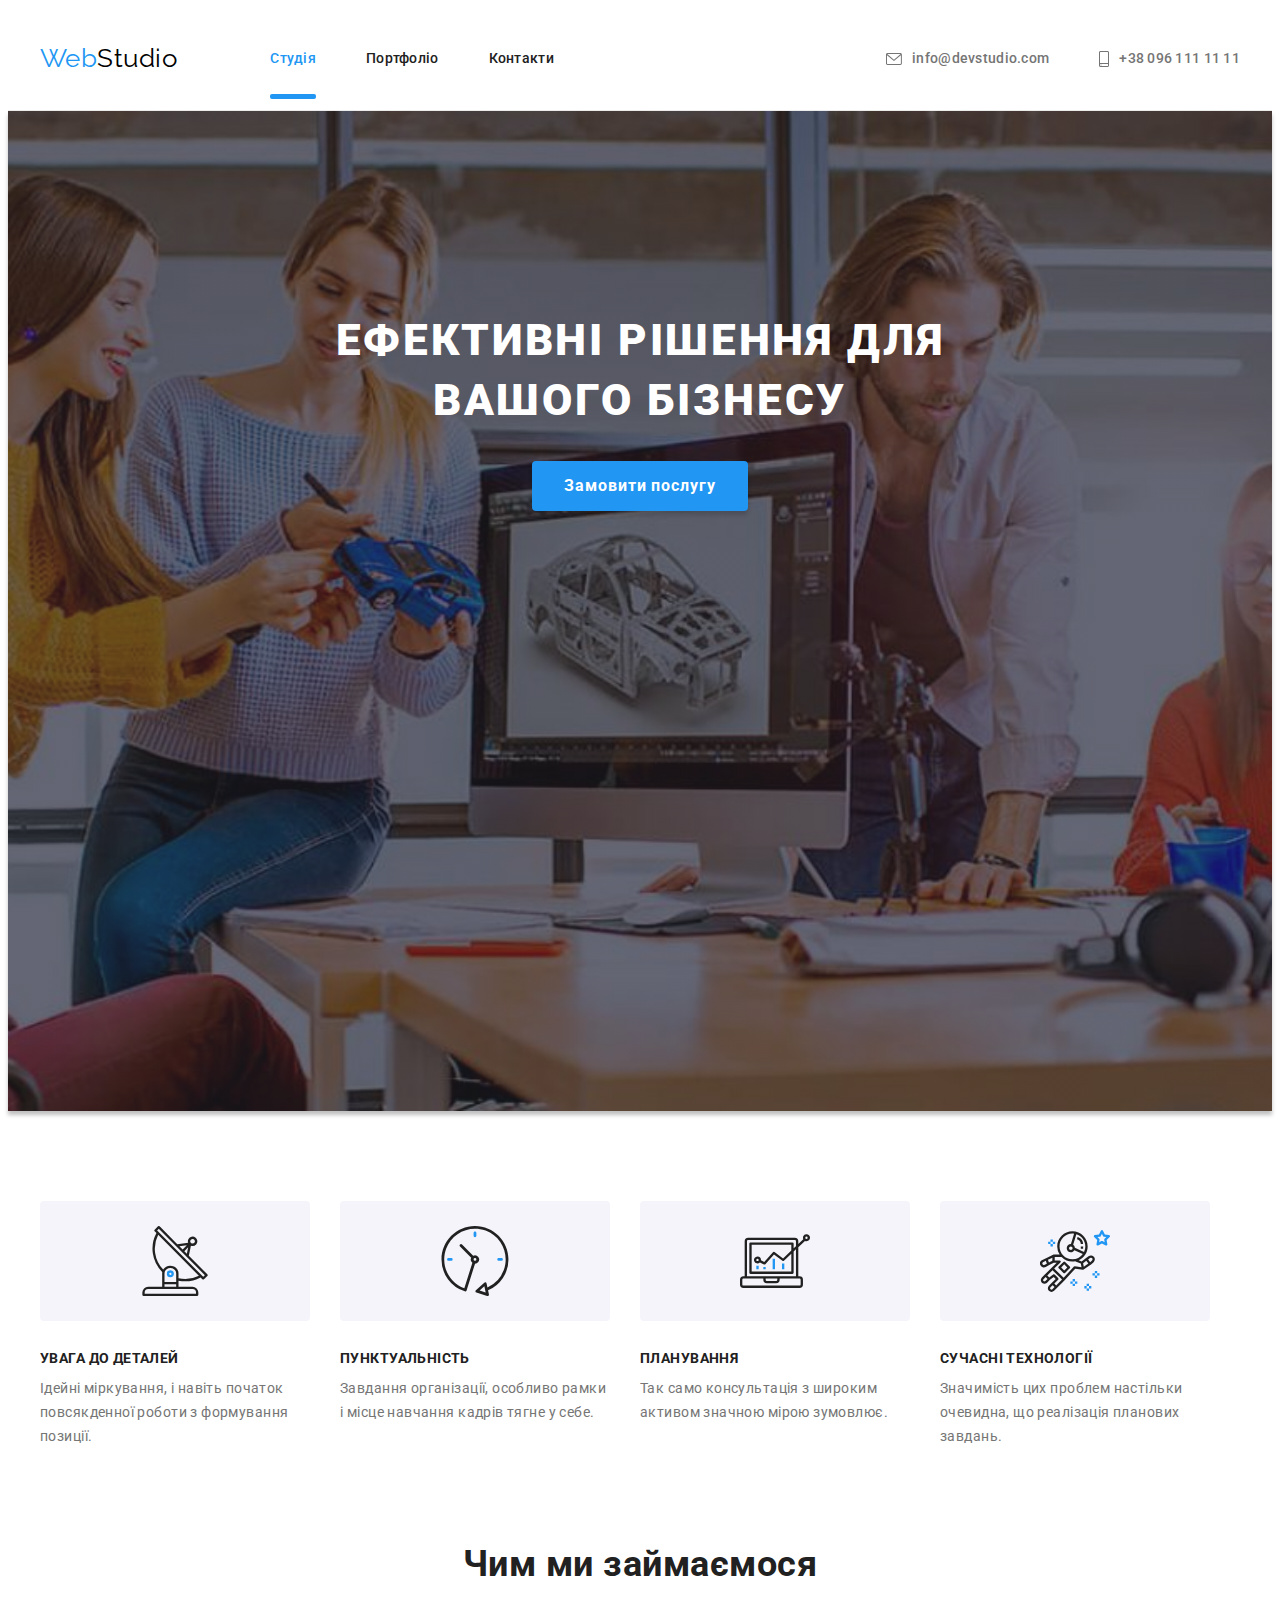
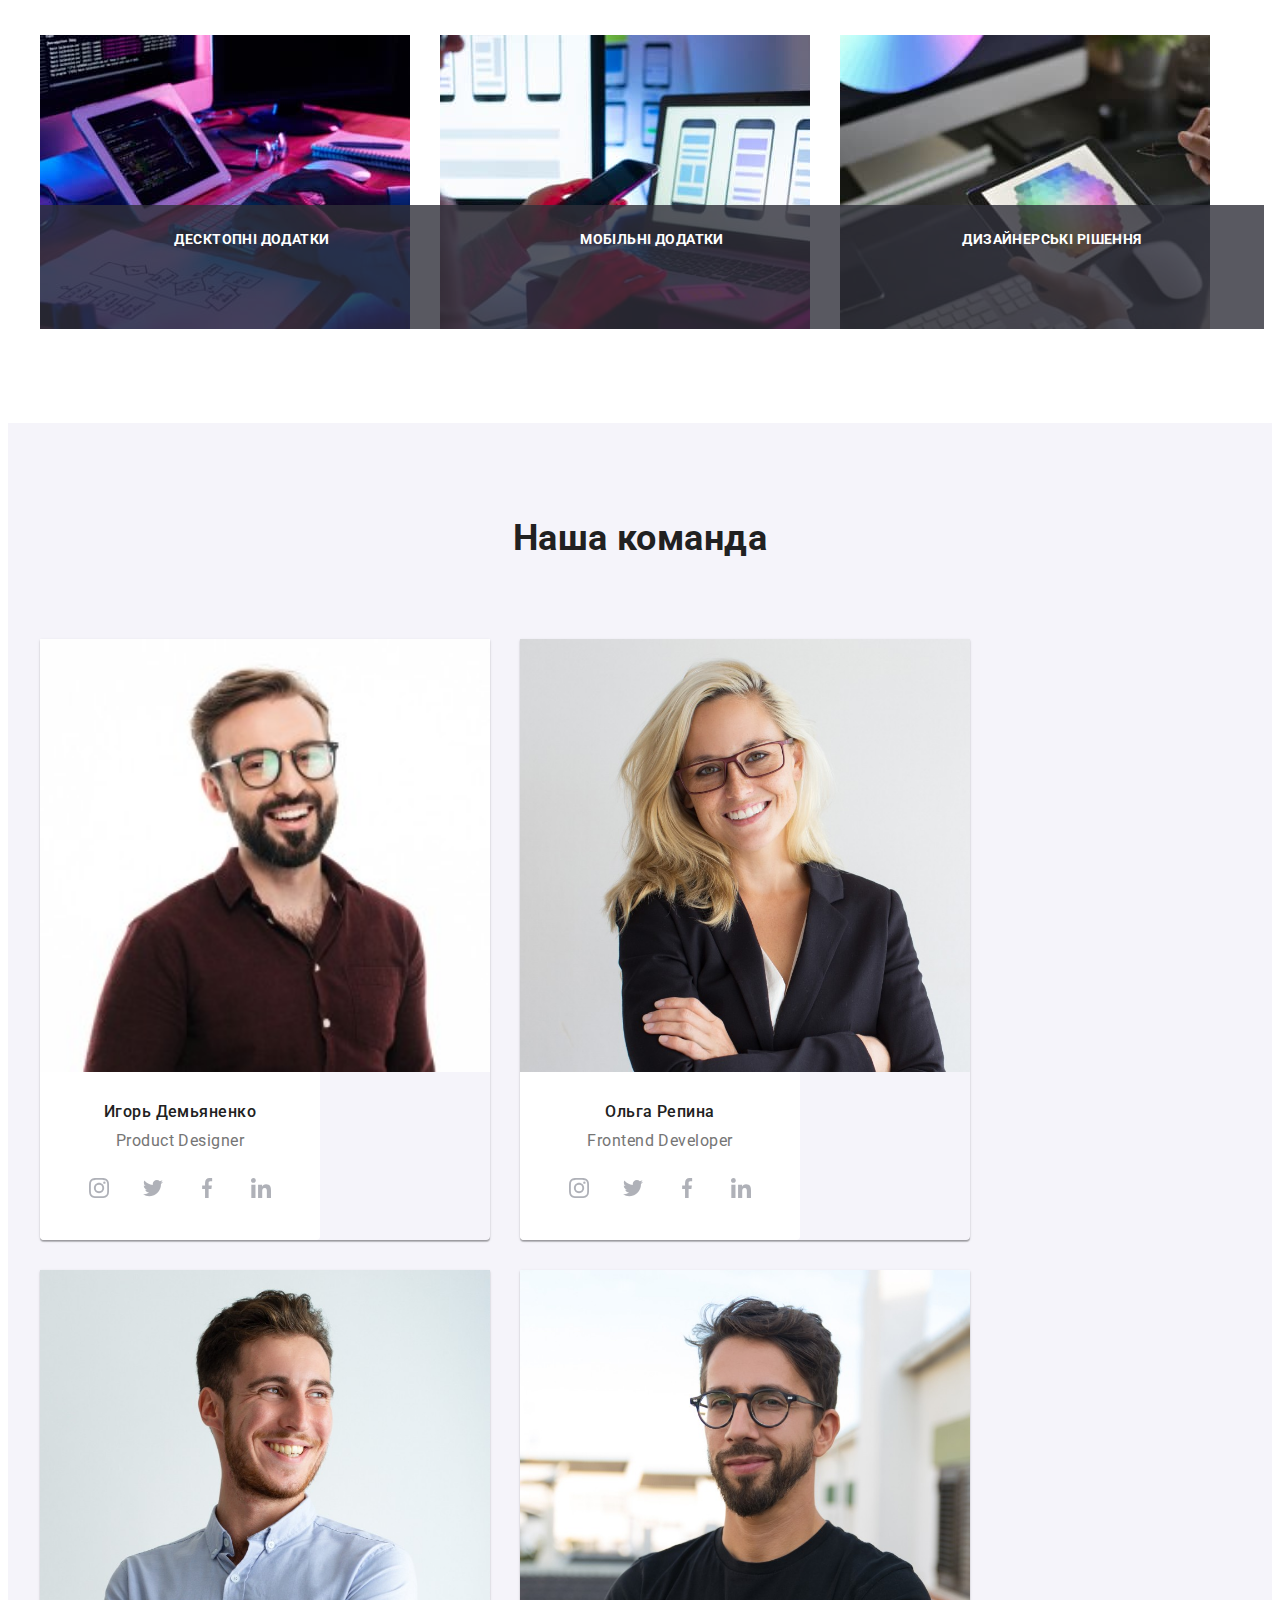
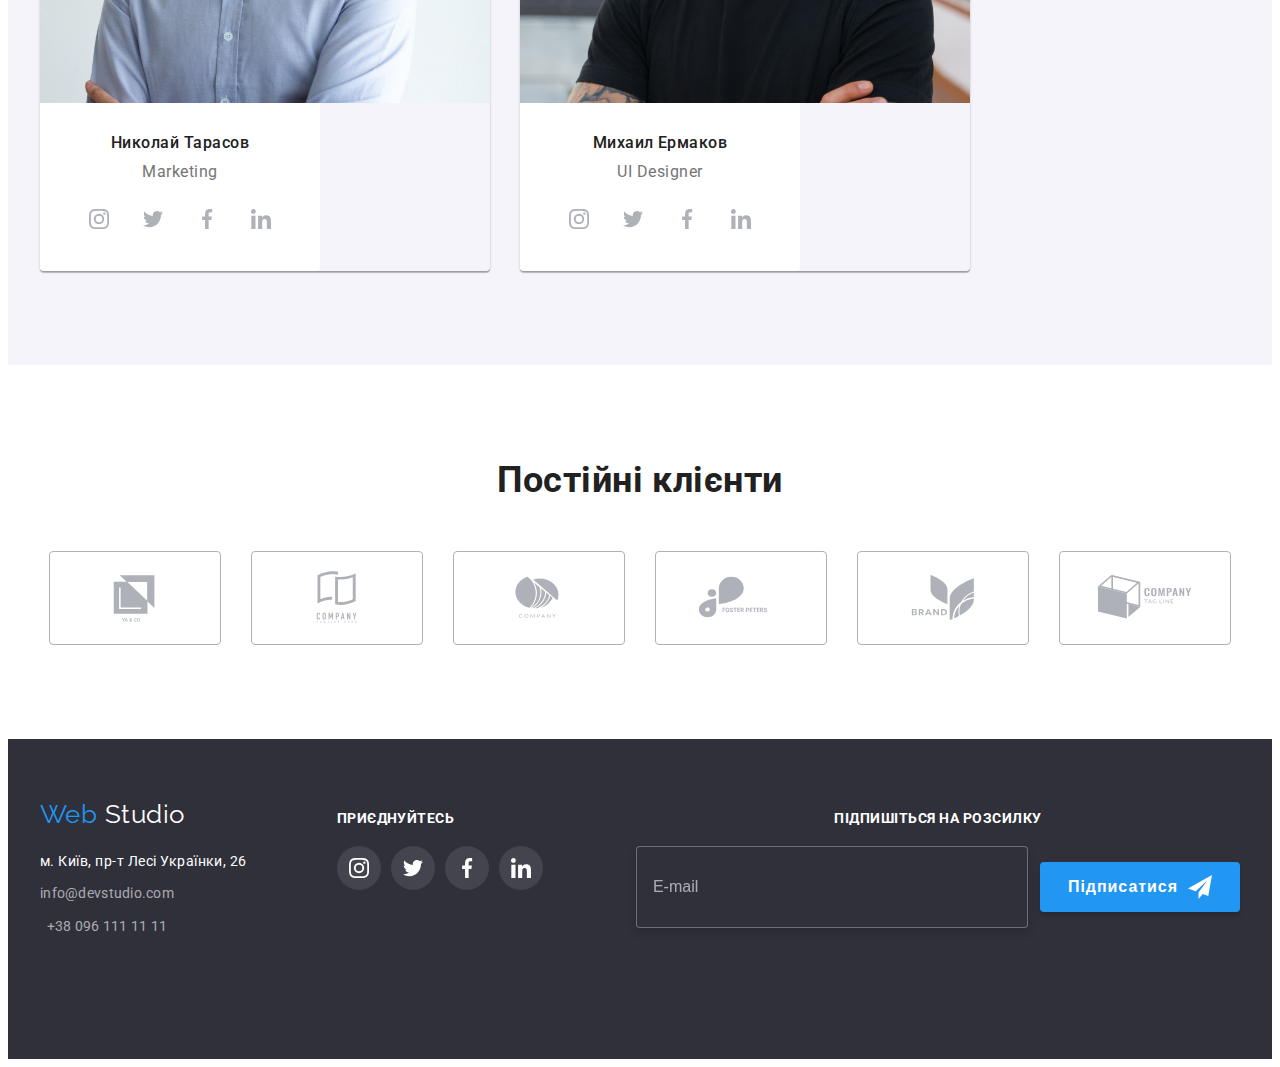
==== commit 060c1b13: "Update index.html" ====
--- a/index.html
+++ b/index.html
@@ -210,7 +210,7 @@
                 sizes="(min-width:1200px) 270px,(min-width:768px) 354px,100vw"
                 src="./images/team/img1-270.jpg"
                 alt="Игорь Демьяненко"
-                width="100%"
+                width="450"
                 height="260"
               />
               <div class="team-container">
@@ -283,7 +283,7 @@
                 sizes="(min-width:1200px) 270px,(min-width:768px) 354px,100vw"
                 src="./images/team/img-2-270.jpg"
                 alt="Ольга Репина"
-                width="100%"
+                width="450"
                 height="260"
               />
               <div class="team-container">
@@ -356,7 +356,7 @@
                 sizes="(min-width:1200px) 270px,(min-width:768px) 354px,100vw"
                 src="./images/team/img-3-270.jpg"
                 alt="Николай Тарасов"
-                width="100%"
+                width="450"
                 height="260"
               />
               <div class="team-container">
@@ -429,7 +429,7 @@
                 sizes="(min-width:1200px) 270px,(min-width:768px) 354px,100vw"
                 src="./images/team/img-4-270.jpg"
                 alt="Михаил Ермаков"
-                width="100%"
+                width="450"
                 height="260"
               />
               <div class="team-container">
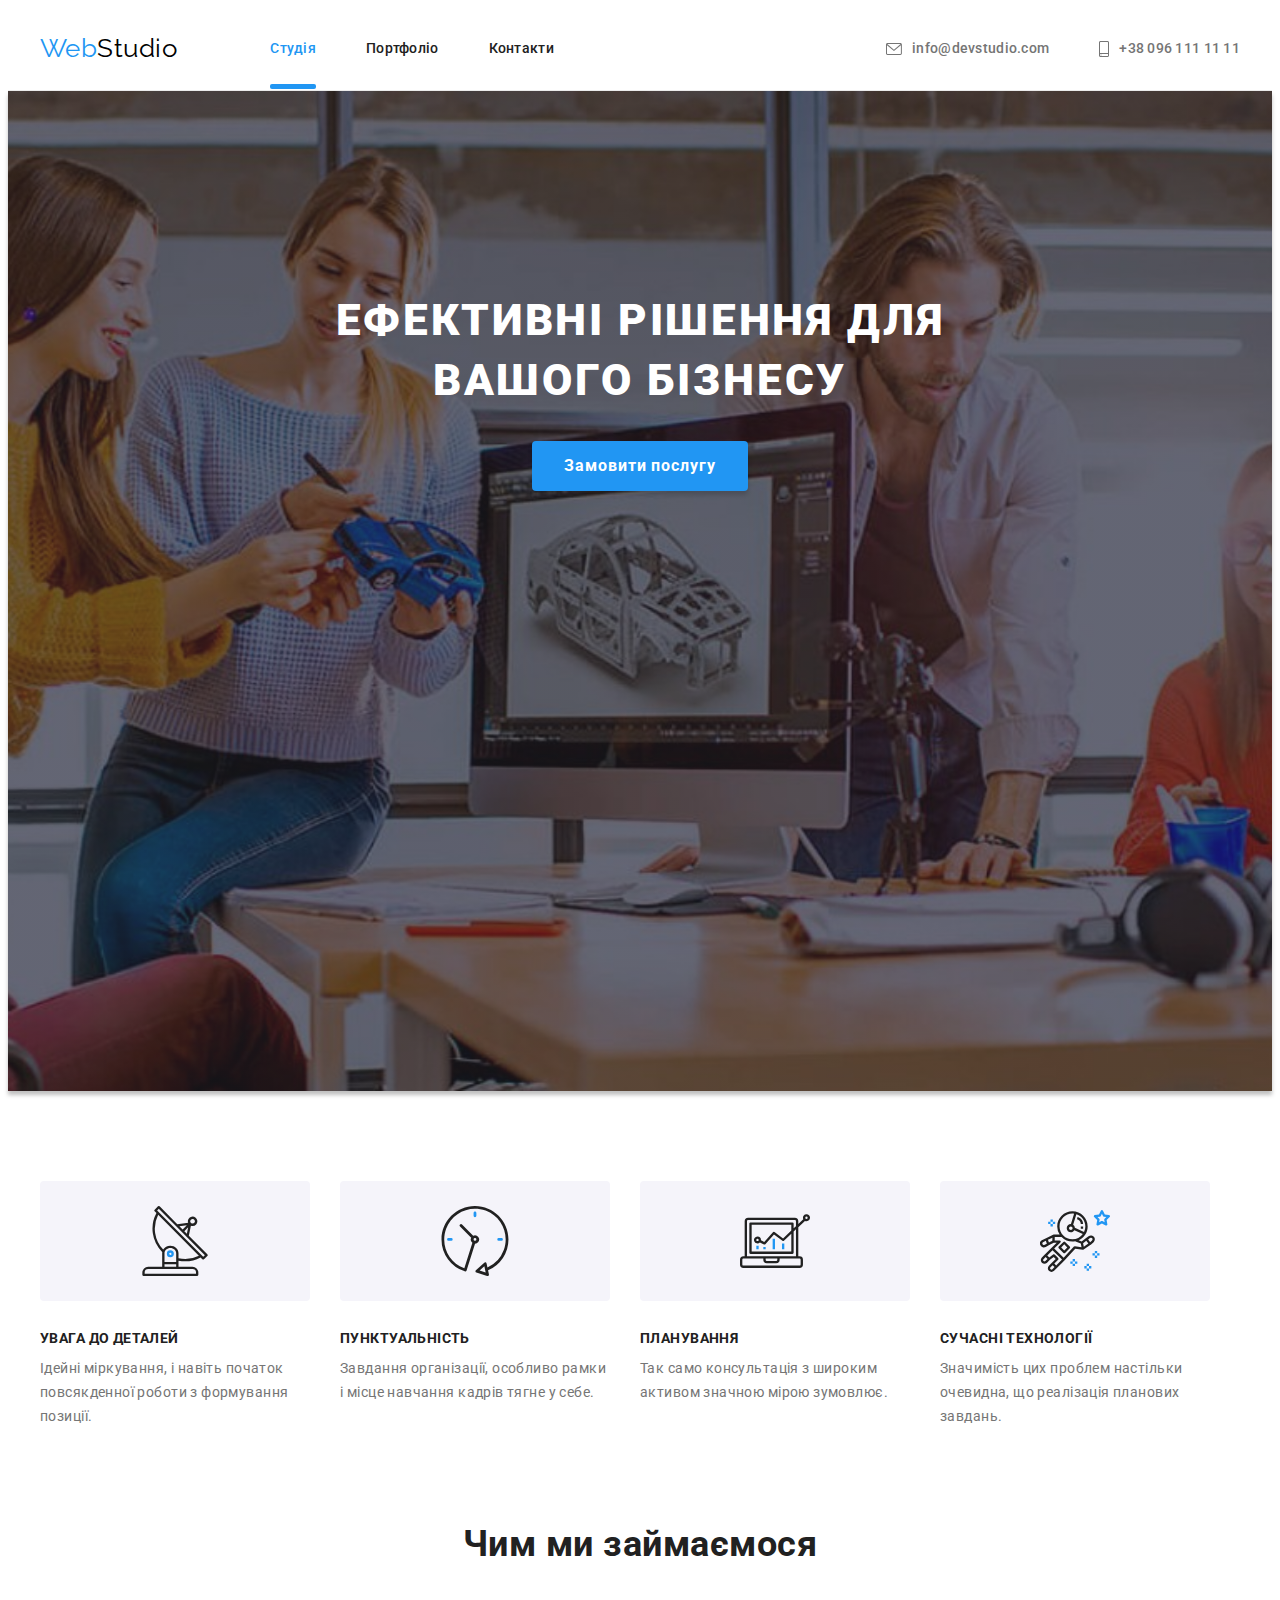
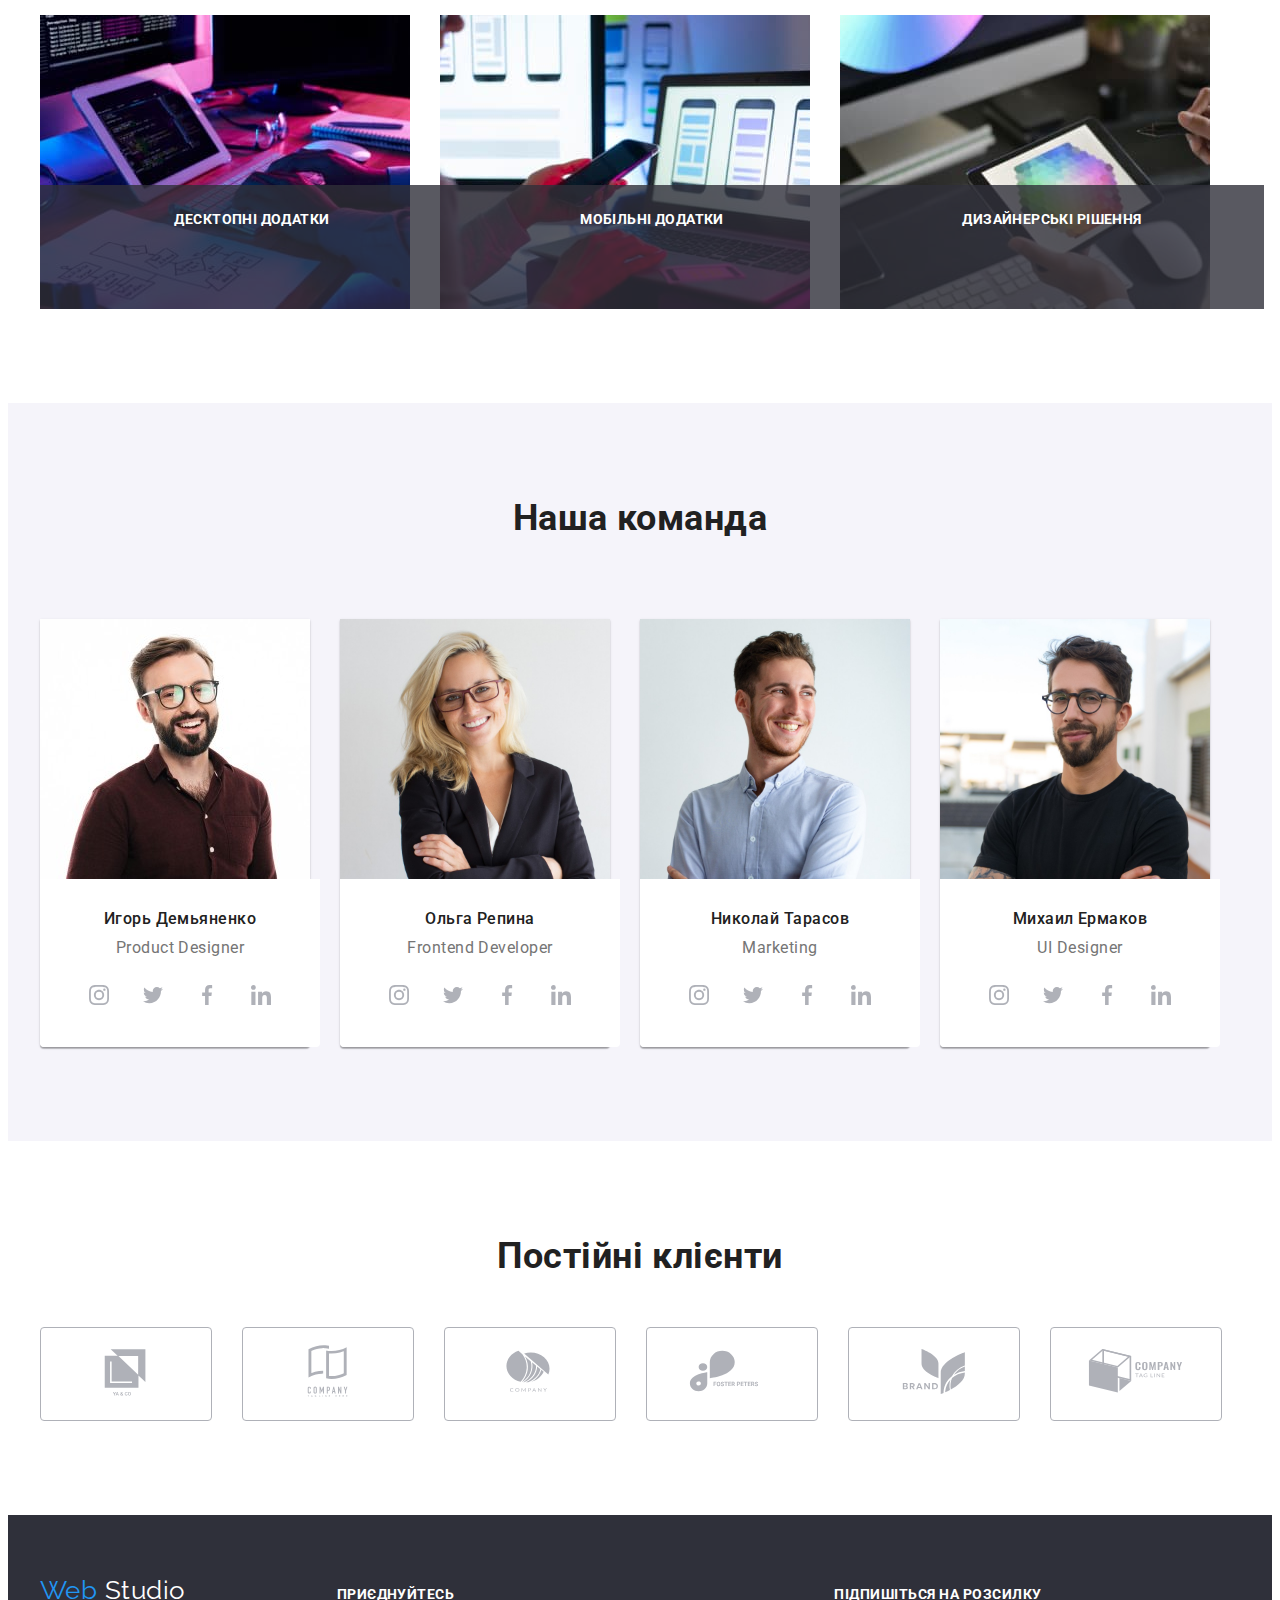
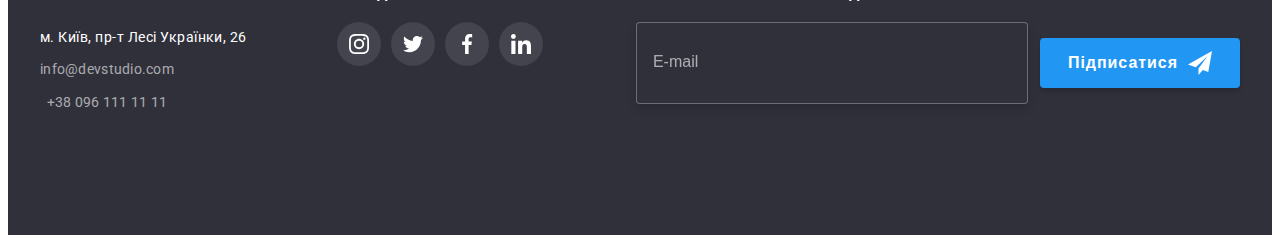
==== commit 7654d700: "Update index.html" ====
--- a/index.html
+++ b/index.html
@@ -207,7 +207,7 @@
                   ./images/team/img-1-708.jpg 708w,
                   ./images/team/img-1-900.jpg 900w
                 "
-                sizes="(min-width:1200px) 270px,(min-width:768px) 354px,100vw"
+                sizes="(min-width:1200px) 270px,(min-width:768px) 354px,(min-width:480px) 450px"
                 src="./images/team/img1-270.jpg"
                 alt="Игорь Демьяненко"
                 width="450"
@@ -280,7 +280,7 @@
                   ./images/team/img-2-708.jpg 708w,
                   ./images/team/img-2-900.jpg 900w
                 "
-                sizes="(min-width:1200px) 270px,(min-width:768px) 354px,100vw"
+                sizes="(min-width:1200px) 270px,(min-width:768px) 354px,(min-width:480px) 450px"
                 src="./images/team/img-2-270.jpg"
                 alt="Ольга Репина"
                 width="450"
@@ -353,7 +353,7 @@
                   ./images/team/img-3-708.jpg 708w,
                   ./images/team/img-3-900.jpg 900w
                 "
-                sizes="(min-width:1200px) 270px,(min-width:768px) 354px,100vw"
+                sizes="(min-width:1200px) 270px,(min-width:768px) 354px,(min-width:480px) 450px"
                 src="./images/team/img-3-270.jpg"
                 alt="Николай Тарасов"
                 width="450"
@@ -426,7 +426,7 @@
                   ./images/team/img-4-708.jpg 708w,
                   ./images/team/img-4-900.jpg 900w
                 "
-                sizes="(min-width:1200px) 270px,(min-width:768px) 354px,100vw"
+                sizes="(min-width:1200px) 270px,(min-width:768px) 354px,(min-width:480px) 450px"
                 src="./images/team/img-4-270.jpg"
                 alt="Михаил Ермаков"
                 width="450"
--- a/css/main.min.css
+++ b/css/main.min.css
@@ -1 +1 @@
-:root{--main-fonts: Roboto, sans-serif;--secondary-font: Raleway, sans-serif;--pimary-color: #757575;--secondary-color: #212121;--accent-color: #2196f3;--white-color: #ffffff;--bg-dark-color: #2f303a;--bg-grey-color: #f5f4fa;--btn-hover-color: #188ce8;--border-color: #ececec;--logo-black-color: #000000;--background-color-hero: #c4c4c4;--icon-color: #afb1b8;--bg-color-fotter: #2f303a;--indent: 30px;--items: 3;--timeng-function: 250ms cubic-bezier(0.4, 0, 0.2, 1)}.visually__hidden{position:absolute;white-space:nowrap;width:1px;height:1px;overflow:hidden;border:0;padding:0;clip:rect(0 0 0 0);-webkit-clip-path:inset(50%);clip-path:inset(50%);margin:-1px}.portfolio,.doing,.hero{padding-top:94px;padding-bottom:94px}body{color:var(--pimary-color);font-family:var(--main-fonts);letter-spacing:.03em}.no-scroll{overflow:hidden}h1,h2,h3,h4,h5,h6,p{margin:0}ul,ol{list-style:none;padding:0;margin:0}img{display:block;max-width:100%;height:auto;-o-object-fit:cover;object-fit:cover;-o-object-position:center;object-position:center}a{text-decoration:none;color:currentColor}.card-set{display:-webkit-box;display:-ms-flexbox;display:flex;-ms-flex-wrap:wrap;flex-wrap:wrap;gap:var(--indent)}.card-set-item{-ms-flex-preferred-size:calc((100% - var(--indent)*(var(--items) - 1))/var(--items));flex-basis:calc((100% - var(--indent)*(var(--items) - 1))/var(--items))}.container{margin-left:auto;margin-right:auto;padding-left:15px;padding-right:15px}@media screen and (min-width: 480px){.container{width:480px}}@media screen and (min-width: 768px){.container{width:768px}}@media screen and (min-width: 1200px){.container{width:1200px}}.section-titel{color:var(--secondary-color);font-size:28px;line-height:1.1785714286;text-align:center}@media screen and (min-width: 1200px){.section-titel{font-size:36px;line-height:1.1666666667}}.socials__list{display:-webkit-box;display:-ms-flexbox;display:flex;-webkit-box-align:center;-ms-flex-align:center;align-items:center;-webkit-box-pack:center;-ms-flex-pack:center;justify-content:center;gap:10px}.socials__link{display:-webkit-box;display:-ms-flexbox;display:flex;-webkit-box-align:center;-ms-flex-align:center;align-items:center;-webkit-box-pack:center;-ms-flex-pack:center;justify-content:center;width:44px;height:44px;border-radius:50%;-webkit-transition:background-color var(--timeng-function),fill var(--timeng-function);transition:background-color var(--timeng-function),fill var(--timeng-function)}.socials__link:hover,.socials__link:focus{background-color:var(--accent-color)}.socials__link:hover .socials__icon,.socials__link:focus .socials__icon{fill:var(--white-color)}.socials__icon{fill:var(--icon-color);-webkit-transition:fill var(--timeng-function);transition:fill var(--timeng-function)}.logo{font-size:24px;line-height:.1072796935;font-family:var(--secondary-font);color:var(--accent-color)}@media screen and (min-width: 768px){.logo{padding-top:25px;padding-bottom:25px}}@media screen and (min-width: 1200px){.logo{padding-bottom:25px;padding-bottom:26px;font-size:26px;line-height:1.19}}.logo__color{color:var(--logo-black-color)}.footer__logo{text-align:center;display:block;color:var(--accent-color);font-family:var(--secondary-font);font-size:24px;line-height:1.1666666667;margin-bottom:20px}@media screen and (min-width: 1200px){.footer__logo{font-size:26px;line-height:1.19}}.footer__logo-color{color:var(--white-color)}.footer-socials{display:-webkit-box;display:-ms-flexbox;display:flex;-webkit-box-align:center;-ms-flex-align:center;align-items:center;-webkit-box-pack:center;-ms-flex-pack:center;justify-content:center;gap:10px;margin-bottom:60px}.footer-socials__link{display:-webkit-box;display:-ms-flexbox;display:flex;-webkit-box-align:center;-ms-flex-align:center;align-items:center;-webkit-box-pack:center;-ms-flex-pack:center;justify-content:center;width:44px;height:44px;border-radius:50%;background-color:#43444d;-webkit-transition:background-color var(--timeng-function),fill var(--timeng-function);transition:background-color var(--timeng-function),fill var(--timeng-function)}.footer-socials__link:hover,.footer-socials__link:focus{background-color:var(--accent-color)}.footer-socials__icon{fill:var(--white-color)}.form-fotter__titel{margin-bottom:20px;text-align:center;font-size:14px;line-height:1.1428571429;text-transform:uppercase;color:var(--white-color)}.form-fotter{text-align:center}@media screen and (min-width: 1200px){.form-fotter{display:-webkit-box;display:-ms-flexbox;display:flex;-webkit-box-align:center;-ms-flex-align:center;align-items:center;-webkit-box-pack:center;-ms-flex-pack:center;justify-content:center;gap:12px}}.form-fotter__input{width:100%;height:50px;padding:15px 16px;background-color:var(--bg-dark-color);border:1px solid rgba(255,255,255,.3);-webkit-filter:drop-shadow(0px 4px 4px rgba(0, 0, 0, 0.15));filter:drop-shadow(0px 4px 4px rgba(0, 0, 0, 0.15));outline:rgba(0,0,0,0);border-radius:4px}.form-fotter__input::-webkit-input-placeholder{font-size:16px;line-height:1.25;color:rgba(255,255,255,.6)}.form-fotter__input::-moz-placeholder{font-size:16px;line-height:1.25;color:rgba(255,255,255,.6)}.form-fotter__input:-ms-input-placeholder{font-size:16px;line-height:1.25;color:rgba(255,255,255,.6)}.form-fotter__input::-ms-input-placeholder{font-size:16px;line-height:1.25;color:rgba(255,255,255,.6)}.form-fotter__input::placeholder{font-size:16px;line-height:1.25;color:rgba(255,255,255,.6)}@media screen and (max-width: 768px){.form-fotter__input{margin-bottom:20px}}@media screen and (min-width: 768px){.form-fotter__input{display:block;margin-left:auto;margin-right:auto;width:450px}}@media screen and (min-width: 1200px){.form-fotter__input{width:358px;margin-bottom:0}}.form-fotter-btn{display:-webkit-inline-box;display:-ms-inline-flexbox;display:inline-flex;-webkit-box-align:center;-ms-flex-align:center;align-items:center;-webkit-box-pack:center;-ms-flex-pack:center;justify-content:center;gap:10px;min-width:200px;min-height:50px;padding:10px 28px;font-weight:700;font-size:16px;line-height:1.875;letter-spacing:.06em;color:var(--white-color);background-color:var(--accent-color);-webkit-box-shadow:0px 4px 4px rgba(0,0,0,.15);box-shadow:0px 4px 4px rgba(0,0,0,.15);border-radius:4px;border:none;-webkit-transition:background-color var(--timeng-function);transition:background-color var(--timeng-function);cursor:pointer}.form-fotter-btn:hover,.form-fotter-btn:focus{background-color:var(--btn-hover-color)}.backdrop{position:fixed;top:0;left:0;z-index:1000;width:100%;height:100%;background-color:rgba(0,0,0,.2);opacity:1;visibility:visible;pointer-events:initial;-webkit-transition:opacity var(--timeng-function),visibility var(--timeng-function);transition:opacity var(--timeng-function),visibility var(--timeng-function)}.backdrop.is-hidden{opacity:0;visibility:hidden;pointer-events:none}.modal{position:absolute;top:50%;left:50%;-webkit-transform:translate(-50%, -50%) scale(1);transform:translate(-50%, -50%) scale(1);padding:40px;width:528px;height:581px;background-color:var(--white-color);border-radius:4px;-webkit-box-shadow:0px 1px 3px rgba(0,0,0,.12),0px 1px 1px rgba(0,0,0,.14),0px 2px 1px rgba(0,0,0,.2);box-shadow:0px 1px 3px rgba(0,0,0,.12),0px 1px 1px rgba(0,0,0,.14),0px 2px 1px rgba(0,0,0,.2);opacity:1;-webkit-transition:opacity var(--timeng-function),-webkit-transform var(--timeng-function);transition:opacity var(--timeng-function),-webkit-transform var(--timeng-function);transition:transform var(--timeng-function),opacity var(--timeng-function);transition:transform var(--timeng-function),opacity var(--timeng-function),-webkit-transform var(--timeng-function)}.backdrop.is-hidden .modal{opacity:0;-webkit-transform:translate(-50%, -50%) scale(0.75);transform:translate(-50%, -50%) scale(0.75)}.modal-btn{position:absolute;top:8px;right:8px;display:-webkit-box;display:-ms-flexbox;display:flex;-webkit-box-align:center;-ms-flex-align:center;align-items:center;-webkit-box-pack:center;-ms-flex-pack:center;justify-content:center;width:30px;height:30px;padding:0;border-radius:50%;background:var(--white-color);border:1px solid rgba(0,0,0,.1);-webkit-filter:drop-shadow(0px 4px 4px rgba(0, 0, 0, 0.25));filter:drop-shadow(0px 4px 4px rgba(0, 0, 0, 0.25));-webkit-transition:fill var(--timeng-function);transition:fill var(--timeng-function);cursor:pointer}.modal-btn:hover,.modal-btn:focus{fill:var(--accent-color)}.form-container{display:-webkit-box;display:-ms-flexbox;display:flex;-ms-flex-wrap:wrap;flex-wrap:wrap;-webkit-box-pack:center;-ms-flex-pack:center;justify-content:center;gap:10px;margin-bottom:20px}.modal-form__titel{display:block;margin-bottom:12px;margin-left:auto;margin-right:auto;font-size:20px;line-height:1.15;text-align:center;letter-spacing:.03em;color:var(--secondary-color)}.form-group{position:relative}.form-group__titel{display:block;margin-bottom:4px;font-size:12px;line-height:1.1666666667;letter-spacing:.01em;color:var(--pimary-color)}.form-group__input{display:block;width:448px;height:40px;padding-left:42px;padding-right:42px;border:1px solid rgba(33,33,33,.2);border-radius:4px;outline:rgba(0,0,0,0);cursor:pointer;-webkit-transition:border-color var(--timeng-function);transition:border-color var(--timeng-function)}.form-group__input:hover,.form-group__input:focus{border-color:var(--accent-color)}.form-group__input:hover+.form-group__icon,.form-group__input:focus+.form-group__icon{fill:var(--accent-color)}.form-group__icon{position:absolute;top:28px;left:12px;-webkit-transition:fill var(--timeng-function);transition:fill var(--timeng-function)}.form-group__icon-right{position:absolute;top:28px;right:12px;-webkit-transition:fill var(--timeng-function);transition:fill var(--timeng-function)}.form-group__icons-sad{fill:red}.form-group__icons-smile{fill:#0f8000}.form-group__icons-sad,.form-group__icons-smile{opacity:0;-webkit-transform:scale(0.4);transform:scale(0.4);-webkit-transform-origin:center;transform-origin:center;-webkit-transition:opacity var(--timeng-function),-webkit-transform var(--timeng-function);transition:opacity var(--timeng-function),-webkit-transform var(--timeng-function);transition:opacity var(--timeng-function),transform var(--timeng-function);transition:opacity var(--timeng-function),transform var(--timeng-function),-webkit-transform var(--timeng-function)}.form-group__input:focus:invalid:required:not(:-moz-placeholder-shown)~.form-group__icon-right .form-group__icons-sad{opacity:1;transform:scale(1)}.form-group__input:focus:invalid:required:not(:-ms-input-placeholder)~.form-group__icon-right .form-group__icons-sad{opacity:1;transform:scale(1)}.form-group__input:focus:invalid:required:not(:placeholder-shown)~.form-group__icon-right .form-group__icons-sad{opacity:1;-webkit-transform:scale(1);transform:scale(1)}.form-group__input:focus:valid:required:not(:-moz-placeholder-shown)~.form-group__icon-right .form-group__icons-smile{opacity:1;transform:scale(1)}.form-group__input:focus:valid:required:not(:-ms-input-placeholder)~.form-group__icon-right .form-group__icons-smile{opacity:1;transform:scale(1)}.form-group__input:focus:valid:required:not(:placeholder-shown)~.form-group__icon-right .form-group__icons-smile{opacity:1;-webkit-transform:scale(1);transform:scale(1)}.form-textaria{width:448px;height:120px;padding:12px 16px;border:1px solid rgba(33,33,33,.2);border-radius:4px;resize:none;outline:rgba(0,0,0,0);-webkit-transition:border-color var(--timeng-function);transition:border-color var(--timeng-function);cursor:pointer}.form-textaria:hover,.form-textaria:focus{border-color:var(--accent-color)}.form-textaria::-webkit-input-placeholder{font-size:12px;line-height:1.1666666667;letter-spacing:.01em;color:rgba(117,117,117,.5)}.form-textaria::-moz-placeholder{font-size:12px;line-height:1.1666666667;letter-spacing:.01em;color:rgba(117,117,117,.5)}.form-textaria:-ms-input-placeholder{font-size:12px;line-height:1.1666666667;letter-spacing:.01em;color:rgba(117,117,117,.5)}.form-textaria::-ms-input-placeholder{font-size:12px;line-height:1.1666666667;letter-spacing:.01em;color:rgba(117,117,117,.5)}.form-textaria::placeholder{font-size:12px;line-height:1.1666666667;letter-spacing:.01em;color:rgba(117,117,117,.5)}.form-checbox{display:-webkit-box;display:-ms-flexbox;display:flex;-webkit-box-pack:center;-ms-flex-pack:center;justify-content:center;-webkit-box-align:center;-ms-flex-align:center;align-items:center;gap:7px;margin-bottom:30px}.input-checbox:checked+.register-form__icon .register-form__icon-uncheck{opacity:0;-webkit-transition:opacity var(--timeng-function);transition:opacity var(--timeng-function)}.register-form__icon-check{opacity:0;-webkit-transition:opacity var(--timeng-function);transition:opacity var(--timeng-function)}.input-checbox:checked+.register-form__icon .register-form__icon-check{opacity:1}.text-checbox{font-size:14px;line-height:1.7142857143;letter-spacing:.03em;color:var(--pimary-color);-webkit-user-select:none;-moz-user-select:none;-ms-user-select:none;user-select:none}.checbox-link{text-underline-position:under;text-decoration:underline;color:var(--accent-color)}.madal-form-btn{display:block;min-width:200px;min-height:50px;padding:10px 52px;margin-left:auto;margin-right:auto;font-weight:700;font-size:16px;line-height:1.875;letter-spacing:.06em;color:var(--white-color);background:var(--accent-color);-webkit-box-shadow:0px 4px 4px rgba(0,0,0,.15);box-shadow:0px 4px 4px rgba(0,0,0,.15);border-radius:4px;border:none;-webkit-transition:background-color var(--timeng-function);transition:background-color var(--timeng-function);cursor:pointer}.madal-form-btn:hover,.madal-form-btn:focus{background-color:var(--btn-hover-color)}.menu__btn{display:-webkit-inline-box;display:-ms-inline-flexbox;display:inline-flex;-webkit-box-align:center;-ms-flex-align:center;align-items:center;-webkit-box-pack:center;-ms-flex-pack:center;justify-content:center;margin-left:276px;width:40px;height:40px;padding:0;background-color:rgba(0,0,0,0);border:none;cursor:pointer}@media screen and (min-width: 768px){.menu__btn{display:none}}.menu__overlay{position:fixed;top:0;left:0;z-index:100;width:100%;height:100%;background-color:rgba(0,0,0,0);opacity:0;pointer-events:none;visibility:hidden}.menu__overlay.is-open{opacity:1;pointer-events:initial;visibility:visible}.menu_container{display:-webkit-box;display:-ms-flexbox;display:flex;-webkit-box-orient:vertical;-webkit-box-direction:normal;-ms-flex-direction:column;flex-direction:column;width:100%;height:100%;margin-left:auto;padding:48px 40px;background-color:#fff;-webkit-transform:translateX(100%);transform:translateX(100%);-webkit-transition:-webkit-transform var(--timeng-function);transition:-webkit-transform var(--timeng-function);transition:transform var(--timeng-function);transition:transform var(--timeng-function), -webkit-transform var(--timeng-function)}.menu__overlay.is-open .menu_container{-webkit-transform:translateX(0);transform:translateX(0)}@media screen and (min-width: 768px){.menu_container{display:none}}.icon__close{position:fixed;top:0;right:0;width:40px;height:40px;padding-top:10px;padding-right:15px;cursor:pointer}.icon__close:active{fill:#2196f3}.mobile__list{margin-bottom:auto}.mobile__item{margin-bottom:32px}.mobile__item:last-child{margin-bottom:0}.mobile__link{font-weight:500;font-size:40px;line-height:1.175;letter-spacing:.02em;color:#212121}.mobile__link--current{color:#2196f3}.contacts__phone{display:block;margin-bottom:32px;font-weight:500;font-size:34px;line-height:1.1764705882;letter-spacing:.02em;color:#2196f3}.contacts__mailto{display:block;margin-bottom:64px;font-weight:500;font-size:24px;line-height:28px;letter-spacing:.02em;color:#757575}.mobile__socilas{display:-webkit-box;display:-ms-flexbox;display:flex;-ms-flex-wrap:wrap;flex-wrap:wrap;gap:10px}.socilas__link{display:-webkit-box;display:-ms-flexbox;display:flex;font-weight:500;font-size:18px;line-height:1.2222222222;letter-spacing:.02em;color:#2196f3}.socilas__item:not(:last-child) .socilas__link::after{content:"";display:block;width:1px;margin-left:10px;background-color:rgba(33,33,33,.2)}.header{border:1px solid var(--border-color);border-top:none;border-right:none;border-left:none}.header__container{display:-webkit-box;display:-ms-flexbox;display:flex;-webkit-box-align:center;-ms-flex-align:center;align-items:center}@media screen and (min-width: 480px){.header__container{padding-top:10px;padding-bottom:10px}}@media screen and (min-width: 1200px){.header__logo{margin-right:93px}}.header__nav{margin-right:auto}.header__list{display:-webkit-box;display:-ms-flexbox;display:flex;gap:50px}.header__icon{fill:currentColor}.header__mailto{display:-webkit-box;display:-ms-flexbox;display:flex;-webkit-box-align:center;-ms-flex-align:center;align-items:center;gap:10px;padding-top:32px;padding-bottom:32px;color:var(--pimary-color);font-weight:500;font-size:14px;line-height:1.14;letter-spacing:.02em;-webkit-transition:color var(--timeng-function);transition:color var(--timeng-function)}.header__mailto:hover,.header__mailto:focus{color:#2196f3}@media screen and (max-width: 767px){.header__mailto{display:none}}.header__phone{display:-webkit-box;display:-ms-flexbox;display:flex;-webkit-box-align:center;-ms-flex-align:center;align-items:center;gap:10px;padding-top:32px;padding-bottom:32px;color:var(--pimary-color);font-weight:500;font-size:14px;line-height:1.14;letter-spacing:.02em;-webkit-transition:color var(--timeng-function);transition:color var(--timeng-function)}.header__phone:hover,.header__phone:focus{color:var(--accent-color)}@media screen and (max-width: 767px){.header__phone{display:none}}.nav__list{display:-webkit-box;display:-ms-flexbox;display:flex;gap:50px}@media screen and (max-width: 767px){.nav__list{display:none}}.nav__link{position:relative;display:block;padding-top:32px;padding-bottom:32px;color:var(--secondary-color);font-weight:500;font-size:14px;line-height:1.14;letter-spacing:.02em;-webkit-transition:color var(--timeng-function);transition:color var(--timeng-function)}.nav__link:hover,.nav__link:focus{color:var(--accent-color)}.nav__link::after{content:"";position:absolute;left:0;bottom:0;display:block;width:100%;height:5px;background-color:var(--accent-color);border-radius:2px;opacity:0;-webkit-transition:opacity var(--timeng-function);transition:opacity var(--timeng-function)}.nav__link:hover::after,.nav__link:focus::after{opacity:1}.nav__link--current{color:var(--accent-color)}.nav__link--current::after{content:"";position:absolute;left:0;bottom:0;display:block;width:100%;height:5px;background-color:var(--accent-color);border-radius:2px;opacity:1}.hero{text-align:center}.hero__wrap{padding-top:200px;padding-bottom:200px}.hero__overlay{max-width:1600px;height:600px;margin-left:auto;margin-right:auto;background-color:var(--background-color-hero);-webkit-box-shadow:0px 4px 4px rgba(0,0,0,.25);box-shadow:0px 4px 4px rgba(0,0,0,.25);background-image:-webkit-gradient(linear, left top, right top, from(rgba(47, 48, 58, 0.4)), to(rgba(47, 48, 58, 0.4))),url(../images/hero/Image01.jpg);background-image:linear-gradient(to right, rgba(47, 48, 58, 0.4), rgba(47, 48, 58, 0.4)),url(../images/hero/Image01.jpg);background-repeat:no-repeat;background-position:center;background-size:cover}.hero__title{margin-bottom:30px;width:696px;margin-left:auto;margin-right:auto;color:var(--white-color);font-weight:900;font-size:44px;line-height:1.36;text-align:center;letter-spacing:.06em;text-transform:uppercase}.hero__button{min-width:200px;min-height:50px;padding:10px 32px;background-color:var(--accent-color);color:var(--white-color);border:none;font-family:inherit;cursor:pointer;font-weight:700;font-size:16px;line-height:1.88;letter-spacing:.06em;-webkit-box-shadow:0px 4px 4px rgba(0,0,0,.15);box-shadow:0px 4px 4px rgba(0,0,0,.15);border-radius:4px;-webkit-transition:background-color var(--timeng-function);transition:background-color var(--timeng-function)}.hero__button:hover,.hero__button:focus{background-color:var(--btn-hover-color);border:none}.offer{padding-top:60px;padding-bottom:60px}@media screen and (min-width: 1200px){.offer{padding-top:90px;padding-bottom:90px}}@media screen and (min-width: 1200px){.offer__section{padding-bottom:0}}@media screen and (min-width: 768px){.offer-list{display:-webkit-box;display:-ms-flexbox;display:flex;gap:var(--indent)}}@media screen and (min-width: 1200px){.offer-list{display:-webkit-box;display:-ms-flexbox;display:flex;gap:var(--indent)}}.offer-list__title{margin-bottom:10px;font-weight:700;font-size:14px;line-height:1.14;letter-spacing:.03em;text-transform:uppercase;color:var(--secondary-color)}@media screen and (max-width: 480px){.offer-list__title{text-align:center}}@media screen and (min-width: 480px){.offer-list__item{-ms-flex-preferred-size:100%;flex-basis:100%}}@media screen and (min-width: 768px){.offer-list__item{-ms-flex-preferred-size:354px;flex-basis:354px}}@media screen and (min-width: 1200px){.offer-list__item{-ms-flex-preferred-size:270px;flex-basis:270px}}.offer-list__wrapper{display:-webkit-box;display:-ms-flexbox;display:flex;-webkit-box-align:center;-ms-flex-align:center;align-items:center;-webkit-box-pack:center;-ms-flex-pack:center;justify-content:center;width:100%;height:120px;background-color:var(--bg-grey-color);border-radius:4px}@media screen and (min-width: 768px){.offer-list__wrapper{display:-webkit-box;display:-ms-flexbox;display:flex;-webkit-box-align:center;-ms-flex-align:center;align-items:center;-webkit-box-pack:center;-ms-flex-pack:center;justify-content:center;width:354px;height:120px;background-color:var(--bg-grey-color);border-radius:4px}}@media screen and (min-width: 1200px){.offer-list__wrapper{display:-webkit-box;display:-ms-flexbox;display:flex;-webkit-box-align:center;-ms-flex-align:center;align-items:center;-webkit-box-pack:center;-ms-flex-pack:center;justify-content:center;width:270px;height:120px;background-color:var(--bg-grey-color);border-radius:4px}}.offer__wrapper{margin-bottom:30px}.offer-list__text{font-weight:400;font-size:14px;line-height:1.71;letter-spacing:.03em}@media(max-width: 768px){.doing{display:none}}.doing__section{padding-top:0}.doing-section__titel{margin-bottom:50px}.doing-list{display:-webkit-box;display:-ms-flexbox;display:flex;gap:var(--indent)}.doing-list__tumb{position:relative}.doing-list__text{position:absolute;bottom:0;left:0;width:370px;height:70px;padding:27px;font-weight:700;font-size:14px;line-height:1.14;letter-spacing:.03em;text-align:center;text-transform:uppercase;color:var(--white-color);background:rgba(47,48,58,.8)}.team{padding-top:60px;padding-bottom:60px;background-color:var(--bg-grey-color)}@media screen and (min-width: 1200px){.team{padding-top:94px;padding-bottom:94px}}.team__section-titel{margin-bottom:30px}@media screen and (min-width: 1200px){.team__section-titel{padding-bottom:50px}}.team-list{display:-webkit-box;display:-ms-flexbox;display:flex;gap:var(--indent)}.team-list__item{-webkit-box-shadow:0px 1px 3px rgba(0,0,0,.12),0px 1px 1px rgba(0,0,0,.14),0px 2px 1px rgba(0,0,0,.2);box-shadow:0px 1px 3px rgba(0,0,0,.12),0px 1px 1px rgba(0,0,0,.14),0px 2px 1px rgba(0,0,0,.2);border-radius:0px 0px 4px 4px}.team-container{border-top:none;padding-top:30px;padding-bottom:24px;padding-left:5px;padding-right:5px;background:var(--white-color);letter-spacing:.03em;border-radius:0px 0px 4px 4px;width:100%}@media screen and (min-width: 768px){.team-container{width:354px}}@media screen and (min-width: 1200px){.team-container{width:270px;padding-bottom:30px}}.team-container__subtitel{margin-bottom:10px;color:var(--secondary-color);font-weight:500;font-size:16px;line-height:1.19;letter-spacing:.03em;text-align:center}.team-container__text{margin-bottom:16px;font-weight:400;font-size:16px;line-height:1.19;letter-spacing:.03em;text-align:center}.clients{padding-top:60px;padding-bottom:60px}@media screen and (min-width: 1200px){.clients{padding-top:94px;padding-bottom:94px}}.clients__list{display:-webkit-box;display:-ms-flexbox;display:flex;-webkit-box-align:center;-ms-flex-align:center;align-items:center;-webkit-box-pack:center;-ms-flex-pack:center;justify-content:center;gap:30px}.clients__section-titel{margin-bottom:50px}.clients__link{display:-webkit-box;display:-ms-flexbox;display:flex;-webkit-box-align:center;-ms-flex-align:center;align-items:center;-webkit-box-pack:center;-ms-flex-pack:center;justify-content:center;width:210px;height:92px;border:1px solid var(--icon-color);border-radius:4px;-webkit-transition:border-color var(--timeng-function),fill var(--timeng-function);transition:border-color var(--timeng-function),fill var(--timeng-function)}.clients__link:hover,.clients__link:focus{border-color:var(--accent-color)}.clients__link:hover .clients__icon,.clients__link:focus .clients__icon{fill:var(--accent-color)}@media screen and (min-width: 768px){.clients__link{width:226px}}@media screen and (min-width: 1200px){.clients__link{width:170px}}.clients__icon{fill:var(--icon-color);-webkit-transition:fill var(--timeng-function);transition:fill var(--timeng-function)}.footer{background-color:var(--bg-color-fotter)}.footer__section{padding-top:60px;padding-bottom:60px}@media screen and (min-width: 1200px){.footer__container{display:-webkit-box;display:-ms-flexbox;display:flex;-webkit-box-align:baseline;-ms-flex-align:baseline;align-items:baseline}}@media screen and (min-width: 1200px){.footer__column{display:-webkit-box;display:-ms-flexbox;display:flex;-ms-flex-wrap:wrap;flex-wrap:wrap;width:231px}}@media screen and (min-width: 1200px){.column-footer{margin-right:70px}}.footer__address{margin-bottom:9px;color:#fff;font-size:14px;line-height:1.71;font-style:normal;text-align:center}@media screen and (min-width: 480px){.footer__address{text-align:center;margin-bottom:8px}}.footer__item:not(:last-child){display:block;margin-bottom:9px}.footer__mailto{text-align:center;display:block;font-size:14px;line-height:1.71;color:rgba(255,255,255,.6);letter-spacing:.02em;-webkit-transition:color var(--timeng-function);transition:color var(--timeng-function)}@media screen and (min-width: 1200px){.footer__mailto:hover,.footer__mailto:focus{color:var(--accent-color)}}.footer__phone{text-align:center;display:block;margin-bottom:60px;font-size:14px;line-height:1.71;color:rgba(255,255,255,.6);letter-spacing:.02em;-webkit-transition:color var(--timeng-function);transition:color var(--timeng-function)}@media screen and (min-width: 1200px){.footer__phone:hover,.footer__phone:focus{color:var(--accent-color)}}.footer__titel{text-align:center;margin-bottom:20px;font-weight:700;font-size:14px;line-height:1.1428571429;letter-spacing:.03em;text-transform:uppercase;color:var(--white-color)}@media screen and (min-width: 1200px){.footer-wrapper{display:-webkit-box;display:-ms-flexbox;display:flex;-ms-flex-wrap:wrap;flex-wrap:wrap;width:206px;margin-right:93px}}.portfolio-btn__list{display:-webkit-box;display:-ms-flexbox;display:flex;-webkit-box-pack:center;-ms-flex-pack:center;justify-content:center;gap:8px}.portfolio-button{margin-bottom:50px}.portfolio__btn{padding:6px 22px;color:var(--secondary-color);border:none;font-family:inherit;cursor:pointer;font-weight:500;font-size:16px;line-height:1.63;letter-spacing:.03em;border-radius:4px;background-color:var(--bg-grey-color);-webkit-transition:color var(--timeng-function),background-color var(--timeng-function),-webkit-box-shadow var(--timeng-function);transition:color var(--timeng-function),background-color var(--timeng-function),-webkit-box-shadow var(--timeng-function);transition:color var(--timeng-function),background-color var(--timeng-function),box-shadow var(--timeng-function);transition:color var(--timeng-function),background-color var(--timeng-function),box-shadow var(--timeng-function),-webkit-box-shadow var(--timeng-function)}.portfolio__btn:hover,.portfolio__btn:focus{background-color:var(--accent-color);color:var(--white-color);-webkit-box-shadow:0px 3px 1px rgba(0,0,0,.1),0px 1px 2px rgba(0,0,0,.08),0px 2px 2px rgba(0,0,0,.12);box-shadow:0px 3px 1px rgba(0,0,0,.1),0px 1px 2px rgba(0,0,0,.08),0px 2px 2px rgba(0,0,0,.12)}.portfolio__btn--current{background-color:var(--accent-color);color:var(--white-color);-webkit-box-shadow:0px 3px 1px rgba(0,0,0,.1),0px 1px 2px rgba(0,0,0,.08),0px 2px 2px rgba(0,0,0,.12);box-shadow:0px 3px 1px rgba(0,0,0,.1),0px 1px 2px rgba(0,0,0,.08),0px 2px 2px rgba(0,0,0,.12)}.portfolio__list{display:-webkit-box;display:-ms-flexbox;display:flex;gap:var(--indent)}.portfolio__item{position:relative;-webkit-transition:color var(--timeng-function),-webkit-box-shadow var(--timeng-function);transition:color var(--timeng-function),-webkit-box-shadow var(--timeng-function);transition:color var(--timeng-function),box-shadow var(--timeng-function);transition:color var(--timeng-function),box-shadow var(--timeng-function),-webkit-box-shadow var(--timeng-function)}.portfolio__item:hover .portfolio-product__thumb .portfolio-product__text{-webkit-transform:translateY(0);transform:translateY(0);opacity:1}.portfolio__item:hover{cursor:pointer;-webkit-box-shadow:0px 1px 1px rgba(0,0,0,.12),0px 4px 4px rgba(0,0,0,.06),1px 4px 6px rgba(0,0,0,.16);box-shadow:0px 1px 1px rgba(0,0,0,.12),0px 4px 4px rgba(0,0,0,.06),1px 4px 6px rgba(0,0,0,.16)}.portfolio-product__thumb{position:relative;overflow:hidden}.portfolio-product__text{position:absolute;top:0;left:0;padding:63px 24px;font-weight:400;font-size:18px;line-height:1.56;letter-spacing:.03em;color:var(--white-color);background-color:rgba(33,150,243,.9);opacity:0;-webkit-transform:translateY(100%);transform:translateY(100%);-webkit-transition:var(--timeng-function);transition:var(--timeng-function)}.portfolio-wrapper{padding-top:20px;padding-bottom:20px;padding-left:24px;padding-right:24px;border:1px solid #eee;border-top:none;overflow:hidden;z-index:1000}.portfolio-wrapper__titel{margin-bottom:4px;color:var(--secondary-color);font-weight:700;font-size:18px;line-height:2;letter-spacing:.03em;letter-spacing:.06em}.portfolio-wrapper__text{font-weight:400;font-size:16px;line-height:1.88;letter-spacing:.03em}/*# sourceMappingURL=main.min.css.map */+:root{--main-fonts: Roboto, sans-serif;--secondary-font: Raleway, sans-serif;--pimary-color: #757575;--secondary-color: #212121;--accent-color: #2196f3;--white-color: #ffffff;--bg-dark-color: #2f303a;--bg-grey-color: #f5f4fa;--btn-hover-color: #188ce8;--border-color: #ececec;--logo-black-color: #000000;--background-color-hero: #c4c4c4;--icon-color: #afb1b8;--bg-color-fotter: #2f303a;--indent: 30px;--items: 3;--timeng-function: 250ms cubic-bezier(0.4, 0, 0.2, 1)}.visually__hidden{position:absolute;white-space:nowrap;width:1px;height:1px;overflow:hidden;border:0;padding:0;clip:rect(0 0 0 0);-webkit-clip-path:inset(50%);clip-path:inset(50%);margin:-1px}.portfolio,.doing,.hero{padding-top:94px;padding-bottom:94px}body{color:var(--pimary-color);font-family:var(--main-fonts);letter-spacing:.03em}.no-scroll{overflow:hidden}h1,h2,h3,h4,h5,h6,p{margin:0}ul,ol{list-style:none;padding:0;margin:0}img{display:block;max-width:100%;height:auto;-o-object-fit:cover;object-fit:cover;-o-object-position:center;object-position:center}a{text-decoration:none;color:currentColor}.card-set{display:-webkit-box;display:-ms-flexbox;display:flex;-ms-flex-wrap:wrap;flex-wrap:wrap;gap:var(--indent)}.card-set-item{-ms-flex-preferred-size:calc((100% - var(--indent)*(var(--items) - 1))/var(--items));flex-basis:calc((100% - var(--indent)*(var(--items) - 1))/var(--items))}.container{margin-left:auto;margin-right:auto;padding-left:15px;padding-right:15px}@media screen and (min-width: 480px){.container{width:480px}}@media screen and (min-width: 768px){.container{width:768px}}@media screen and (min-width: 1200px){.container{width:1200px}}.section-titel{color:var(--secondary-color);font-size:28px;line-height:1.1785714286;text-align:center}@media screen and (min-width: 1200px){.section-titel{font-size:36px;line-height:1.1666666667}}.socials__list{display:-webkit-box;display:-ms-flexbox;display:flex;-webkit-box-align:center;-ms-flex-align:center;align-items:center;-webkit-box-pack:center;-ms-flex-pack:center;justify-content:center;gap:10px}.socials__link{display:-webkit-box;display:-ms-flexbox;display:flex;-webkit-box-align:center;-ms-flex-align:center;align-items:center;-webkit-box-pack:center;-ms-flex-pack:center;justify-content:center;width:44px;height:44px;border-radius:50%;-webkit-transition:background-color var(--timeng-function),fill var(--timeng-function);transition:background-color var(--timeng-function),fill var(--timeng-function)}.socials__link:hover,.socials__link:focus{background-color:var(--accent-color)}.socials__link:hover .socials__icon,.socials__link:focus .socials__icon{fill:var(--white-color)}.socials__icon{fill:var(--icon-color);-webkit-transition:fill var(--timeng-function);transition:fill var(--timeng-function)}.logo{font-size:24px;line-height:.1072796935;font-family:var(--secondary-font);color:var(--accent-color)}@media screen and (max-width: 767px){.logo{margin-right:auto}}@media screen and (min-width: 768px){.logo{padding-top:25px;padding-bottom:25px}}@media screen and (min-width: 1200px){.logo{padding-bottom:25px;padding-bottom:26px;font-size:26px;line-height:1.19}}.logo__color{color:var(--logo-black-color)}.footer__logo{text-align:center;display:block;color:var(--accent-color);font-family:var(--secondary-font);font-size:24px;line-height:1.1666666667;margin-bottom:20px}@media screen and (min-width: 1200px){.footer__logo{font-size:26px;line-height:1.19}}.footer__logo-color{color:var(--white-color)}.footer-socials{display:-webkit-box;display:-ms-flexbox;display:flex;-webkit-box-align:center;-ms-flex-align:center;align-items:center;-webkit-box-pack:center;-ms-flex-pack:center;justify-content:center;gap:10px;margin-bottom:60px}.footer-socials__link{display:-webkit-box;display:-ms-flexbox;display:flex;-webkit-box-align:center;-ms-flex-align:center;align-items:center;-webkit-box-pack:center;-ms-flex-pack:center;justify-content:center;width:44px;height:44px;border-radius:50%;background-color:#43444d;-webkit-transition:background-color var(--timeng-function),fill var(--timeng-function);transition:background-color var(--timeng-function),fill var(--timeng-function)}.footer-socials__link:hover,.footer-socials__link:focus{background-color:var(--accent-color)}.footer-socials__icon{fill:var(--white-color)}.form-fotter__titel{margin-bottom:20px;text-align:center;font-size:14px;line-height:1.1428571429;text-transform:uppercase;color:var(--white-color)}.form-fotter{text-align:center}@media screen and (min-width: 1200px){.form-fotter{display:-webkit-box;display:-ms-flexbox;display:flex;-webkit-box-align:center;-ms-flex-align:center;align-items:center;-webkit-box-pack:center;-ms-flex-pack:center;justify-content:center;gap:12px}}.form-fotter__input{width:100%;height:50px;padding:15px 16px;background-color:var(--bg-dark-color);border:1px solid rgba(255,255,255,.3);-webkit-filter:drop-shadow(0px 4px 4px rgba(0, 0, 0, 0.15));filter:drop-shadow(0px 4px 4px rgba(0, 0, 0, 0.15));outline:rgba(0,0,0,0);border-radius:4px}.form-fotter__input::-webkit-input-placeholder{font-size:16px;line-height:1.25;color:rgba(255,255,255,.6)}.form-fotter__input::-moz-placeholder{font-size:16px;line-height:1.25;color:rgba(255,255,255,.6)}.form-fotter__input:-ms-input-placeholder{font-size:16px;line-height:1.25;color:rgba(255,255,255,.6)}.form-fotter__input::-ms-input-placeholder{font-size:16px;line-height:1.25;color:rgba(255,255,255,.6)}.form-fotter__input::placeholder{font-size:16px;line-height:1.25;color:rgba(255,255,255,.6)}@media screen and (max-width: 768px){.form-fotter__input{margin-bottom:20px}}@media screen and (min-width: 768px){.form-fotter__input{display:block;margin-left:auto;margin-right:auto;width:450px}}@media screen and (min-width: 1200px){.form-fotter__input{width:358px;margin-bottom:0}}.form-fotter-btn{display:-webkit-inline-box;display:-ms-inline-flexbox;display:inline-flex;-webkit-box-align:center;-ms-flex-align:center;align-items:center;-webkit-box-pack:center;-ms-flex-pack:center;justify-content:center;gap:10px;min-width:200px;min-height:50px;padding:10px 28px;font-weight:700;font-size:16px;line-height:1.875;letter-spacing:.06em;color:var(--white-color);background-color:var(--accent-color);-webkit-box-shadow:0px 4px 4px rgba(0,0,0,.15);box-shadow:0px 4px 4px rgba(0,0,0,.15);border-radius:4px;border:none;-webkit-transition:background-color var(--timeng-function);transition:background-color var(--timeng-function);cursor:pointer}.form-fotter-btn:hover,.form-fotter-btn:focus{background-color:var(--btn-hover-color)}.backdrop{position:fixed;top:0;left:0;z-index:1000;width:100%;height:100%;background-color:rgba(0,0,0,.2);opacity:1;visibility:visible;pointer-events:initial;-webkit-transition:opacity var(--timeng-function),visibility var(--timeng-function);transition:opacity var(--timeng-function),visibility var(--timeng-function)}.backdrop.is-hidden{opacity:0;visibility:hidden;pointer-events:none}.modal{position:absolute;top:50%;left:50%;-webkit-transform:translate(-50%, -50%) scale(1);transform:translate(-50%, -50%) scale(1);padding:40px;width:450px;height:609px;background-color:var(--white-color);border-radius:4px;-webkit-box-shadow:0px 1px 3px rgba(0,0,0,.12),0px 1px 1px rgba(0,0,0,.14),0px 2px 1px rgba(0,0,0,.2);box-shadow:0px 1px 3px rgba(0,0,0,.12),0px 1px 1px rgba(0,0,0,.14),0px 2px 1px rgba(0,0,0,.2);opacity:1;-webkit-transition:opacity var(--timeng-function),-webkit-transform var(--timeng-function);transition:opacity var(--timeng-function),-webkit-transform var(--timeng-function);transition:transform var(--timeng-function),opacity var(--timeng-function);transition:transform var(--timeng-function),opacity var(--timeng-function),-webkit-transform var(--timeng-function)}@media screen and (min-width: 1200px){.modal{width:528px;height:581px}}.backdrop.is-hidden .modal{opacity:0;-webkit-transform:translate(-50%, -50%) scale(0.75);transform:translate(-50%, -50%) scale(0.75)}.modal-btn{position:absolute;top:8px;right:8px;display:-webkit-box;display:-ms-flexbox;display:flex;-webkit-box-align:center;-ms-flex-align:center;align-items:center;-webkit-box-pack:center;-ms-flex-pack:center;justify-content:center;width:30px;height:30px;padding:0;border-radius:50%;background:var(--white-color);border:1px solid rgba(0,0,0,.1);-webkit-filter:drop-shadow(0px 4px 4px rgba(0, 0, 0, 0.25));filter:drop-shadow(0px 4px 4px rgba(0, 0, 0, 0.25));-webkit-transition:fill var(--timeng-function);transition:fill var(--timeng-function);cursor:pointer}.modal-btn:hover,.modal-btn:focus{fill:var(--accent-color)}.form-container{display:-webkit-box;display:-ms-flexbox;display:flex;-ms-flex-wrap:wrap;flex-wrap:wrap;-webkit-box-pack:center;-ms-flex-pack:center;justify-content:center;gap:10px;margin-bottom:20px}.modal-form__titel{display:block;margin-bottom:12px;margin-left:auto;margin-right:auto;font-size:20px;line-height:1.5;text-align:center;letter-spacing:.03em;color:var(--secondary-color)}@media screen and (min-width: 1200px){.modal-form__titel{font-size:20px;line-height:1.15}}.form-group{position:relative}.form-group__titel{display:block;margin-bottom:4px;font-size:12px;line-height:1.1666666667;letter-spacing:.01em;color:var(--pimary-color)}.form-group__input{display:block;width:370px;height:40px;padding-left:42px;padding-right:42px;border:1px solid rgba(33,33,33,.2);border-radius:4px;outline:rgba(0,0,0,0);cursor:pointer;-webkit-transition:border-color var(--timeng-function);transition:border-color var(--timeng-function)}.form-group__input:hover,.form-group__input:focus{border-color:var(--accent-color)}.form-group__input:hover+.form-group__icon,.form-group__input:focus+.form-group__icon{fill:var(--accent-color)}@media screen and (min-width: 1200px){.form-group__input{width:448px}}.form-group__icon{position:absolute;top:28px;left:12px;-webkit-transition:fill var(--timeng-function);transition:fill var(--timeng-function)}.form-group__icon-right{position:absolute;top:28px;right:12px;-webkit-transition:fill var(--timeng-function);transition:fill var(--timeng-function)}.form-group__icons-sad{fill:red}.form-group__icons-smile{fill:#0f8000}.form-group__icons-sad,.form-group__icons-smile{opacity:0;-webkit-transform:scale(0.4);transform:scale(0.4);-webkit-transform-origin:center;transform-origin:center;-webkit-transition:opacity var(--timeng-function),-webkit-transform var(--timeng-function);transition:opacity var(--timeng-function),-webkit-transform var(--timeng-function);transition:opacity var(--timeng-function),transform var(--timeng-function);transition:opacity var(--timeng-function),transform var(--timeng-function),-webkit-transform var(--timeng-function)}.form-group__input:focus:invalid:required:not(:-moz-placeholder-shown)~.form-group__icon-right .form-group__icons-sad{opacity:1;transform:scale(1)}.form-group__input:focus:invalid:required:not(:-ms-input-placeholder)~.form-group__icon-right .form-group__icons-sad{opacity:1;transform:scale(1)}.form-group__input:focus:invalid:required:not(:placeholder-shown)~.form-group__icon-right .form-group__icons-sad{opacity:1;-webkit-transform:scale(1);transform:scale(1)}.form-group__input:focus:valid:required:not(:-moz-placeholder-shown)~.form-group__icon-right .form-group__icons-smile{opacity:1;transform:scale(1)}.form-group__input:focus:valid:required:not(:-ms-input-placeholder)~.form-group__icon-right .form-group__icons-smile{opacity:1;transform:scale(1)}.form-group__input:focus:valid:required:not(:placeholder-shown)~.form-group__icon-right .form-group__icons-smile{opacity:1;-webkit-transform:scale(1);transform:scale(1)}.form-textaria{width:370px;height:120px;padding:12px 16px;border:1px solid rgba(33,33,33,.2);border-radius:4px;resize:none;outline:rgba(0,0,0,0);-webkit-transition:border-color var(--timeng-function);transition:border-color var(--timeng-function);cursor:pointer}.form-textaria:hover,.form-textaria:focus{border-color:var(--accent-color)}@media screen and (min-width: 1200px){.form-textaria{width:448px}}.form-textaria::-webkit-input-placeholder{font-size:12px;line-height:1.1666666667;letter-spacing:.01em;color:rgba(117,117,117,.5)}.form-textaria::-moz-placeholder{font-size:12px;line-height:1.1666666667;letter-spacing:.01em;color:rgba(117,117,117,.5)}.form-textaria:-ms-input-placeholder{font-size:12px;line-height:1.1666666667;letter-spacing:.01em;color:rgba(117,117,117,.5)}.form-textaria::-ms-input-placeholder{font-size:12px;line-height:1.1666666667;letter-spacing:.01em;color:rgba(117,117,117,.5)}.form-textaria::placeholder{font-size:12px;line-height:1.1666666667;letter-spacing:.01em;color:rgba(117,117,117,.5)}.form-checbox{display:-webkit-box;display:-ms-flexbox;display:flex;-webkit-box-pack:center;-ms-flex-pack:center;justify-content:center;-webkit-box-align:center;-ms-flex-align:center;align-items:center;gap:7px;margin-bottom:30px}.input-checbox:checked+.register-form__icon .register-form__icon-uncheck{opacity:0;-webkit-transition:opacity var(--timeng-function);transition:opacity var(--timeng-function)}.register-form__icon-check{opacity:0;-webkit-transition:opacity var(--timeng-function);transition:opacity var(--timeng-function)}.input-checbox:checked+.register-form__icon .register-form__icon-check{opacity:1}.text-checbox{font-size:12px;line-height:1.1666666667;letter-spacing:.03em;color:var(--pimary-color);-webkit-user-select:none;-moz-user-select:none;-ms-user-select:none;user-select:none}@media screen and (min-width: 1200px){.text-checbox{font-size:14px;line-height:1.7142857143}}.checbox-link{text-underline-position:under;text-decoration:underline;color:var(--accent-color)}.madal-form-btn{display:block;min-width:200px;min-height:50px;padding:10px 52px;margin-left:auto;margin-right:auto;font-weight:700;font-size:16px;line-height:1.875;letter-spacing:.06em;color:var(--white-color);background:var(--accent-color);-webkit-box-shadow:0px 4px 4px rgba(0,0,0,.15);box-shadow:0px 4px 4px rgba(0,0,0,.15);border-radius:4px;border:none;-webkit-transition:background-color var(--timeng-function);transition:background-color var(--timeng-function);cursor:pointer}.madal-form-btn:hover,.madal-form-btn:focus{background-color:var(--btn-hover-color)}.menu__btn{width:40px;height:40px;padding:0;background-color:rgba(0,0,0,0);border:none;cursor:pointer}@media screen and (min-width: 768px){.menu__btn{display:none}}.menu__overlay{position:fixed;top:0;left:0;z-index:100;width:100%;height:100%;background-color:rgba(0,0,0,0);opacity:0;pointer-events:none;visibility:hidden}.menu__overlay.is-open{opacity:1;pointer-events:initial;visibility:visible}.menu_container{display:-webkit-box;display:-ms-flexbox;display:flex;-webkit-box-orient:vertical;-webkit-box-direction:normal;-ms-flex-direction:column;flex-direction:column;position:relative;width:100%;height:100%;margin-left:auto;padding:48px 40px;background-color:#fff;-webkit-transform:translateX(100%);transform:translateX(100%);-webkit-transition:-webkit-transform var(--timeng-function);transition:-webkit-transform var(--timeng-function);transition:transform var(--timeng-function);transition:transform var(--timeng-function), -webkit-transform var(--timeng-function)}.menu__overlay.is-open .menu_container{-webkit-transform:translateX(0);transform:translateX(0)}@media screen and (min-width: 768px){.menu_container{display:none}}.icon__close{position:absolute;top:0;right:0;width:40px;height:40px;padding-top:10px;padding-right:15px;background-color:rgba(0,0,0,0);border:none;cursor:pointer}.icon__close:focus,.icon__close :hover,.icon__close :active{fill:#2196f3}.mobile__list{margin-bottom:auto}.mobile__item{margin-bottom:32px}.mobile__item:last-child{margin-bottom:0}.mobile__link{font-weight:500;font-size:40px;line-height:1.175;letter-spacing:.02em;color:#212121}.mobile__link--current{color:#2196f3}.contacts__phone{display:block;margin-bottom:32px;font-weight:500;font-size:34px;line-height:1.1764705882;letter-spacing:.02em;color:#2196f3}.contacts__mailto{display:block;margin-bottom:64px;font-weight:500;font-size:24px;line-height:28px;letter-spacing:.02em;color:#757575}.mobile__socilas{display:-webkit-box;display:-ms-flexbox;display:flex;-ms-flex-wrap:wrap;flex-wrap:wrap;gap:10px}.socilas__link{display:-webkit-box;display:-ms-flexbox;display:flex;font-weight:500;font-size:18px;line-height:1.2222222222;letter-spacing:.02em;color:#2196f3}.socilas__item:not(:last-child) .socilas__link::after{content:"";display:block;width:1px;margin-left:10px;background-color:rgba(33,33,33,.2)}.header{border:1px solid var(--border-color);border-top:none;border-right:none;border-left:none}.header__container{display:-webkit-box;display:-ms-flexbox;display:flex;-webkit-box-align:center;-ms-flex-align:center;align-items:center}@media screen and (max-width: 767px){.header__container{padding-top:10px;padding-bottom:10px}}@media screen and (min-width: 1200px){.header__container{display:-webkit-box;display:-ms-flexbox;display:flex;-webkit-box-align:center;-ms-flex-align:center;align-items:center}}@media screen and (min-width: 768px){.header__logo{margin-right:87px}}@media screen and (min-width: 1200px){.header__logo{margin-right:93px}}@media screen and (min-width: 1200px){.header__nav{margin-right:auto}}.header__list{display:-webkit-box;display:-ms-flexbox;display:flex}@media screen and (min-width: 768px){.header__list{-ms-flex-wrap:wrap;flex-wrap:wrap;gap:10px}}@media screen and (min-width: 1200px){.header__list{gap:50px}}.header__icon{fill:currentColor}.header__mailto{display:-webkit-box;display:-ms-flexbox;display:flex;-webkit-box-align:center;-ms-flex-align:center;align-items:center;gap:8px;color:var(--pimary-color);font-weight:500;font-size:12px;line-height:1.1666666667;letter-spacing:.02em;-webkit-transition:color var(--timeng-function);transition:color var(--timeng-function)}.header__mailto:hover,.header__mailto:focus{color:#2196f3}@media screen and (max-width: 767px){.header__mailto{display:none}}@media screen and (min-width: 1200px){.header__mailto{padding-top:32px;padding-bottom:32px;gap:10px;font-size:14px;line-height:1.14}}.header__phone{display:-webkit-box;display:-ms-flexbox;display:flex;-webkit-box-align:center;-ms-flex-align:center;align-items:center;gap:8px;color:var(--pimary-color);font-weight:500;font-size:14px;line-height:1.14;letter-spacing:.02em;-webkit-transition:color var(--timeng-function);transition:color var(--timeng-function)}.header__phone:hover,.header__phone:focus{color:var(--accent-color)}@media screen and (max-width: 767px){.header__phone{display:none}}@media screen and (min-width: 1200px){.header__phone{padding-top:32px;padding-bottom:32px;gap:10px}}.nav__list{display:-webkit-box;display:-ms-flexbox;display:flex;gap:50px}@media screen and (max-width: 767px){.nav__list{display:none}}@media screen and (max-width: 1199px){.nav__list{margin-right:90px}}.nav__link{position:relative;display:block;padding-top:32px;padding-bottom:32px;color:var(--secondary-color);font-weight:500;font-size:14px;line-height:1.14;letter-spacing:.02em;-webkit-transition:color var(--timeng-function);transition:color var(--timeng-function)}.nav__link:hover,.nav__link:focus{color:var(--accent-color)}.nav__link::after{content:"";position:absolute;left:0;bottom:0;display:block;width:100%;height:5px;background-color:var(--accent-color);border-radius:2px;opacity:0;-webkit-transition:opacity var(--timeng-function);transition:opacity var(--timeng-function)}.nav__link:hover::after,.nav__link:focus::after{opacity:1}.nav__link--current{color:var(--accent-color)}.nav__link--current::after{content:"";position:absolute;left:0;bottom:0;display:block;width:100%;height:5px;background-color:var(--accent-color);border-radius:2px;opacity:1}.hero{text-align:center}.hero__wrap{padding-top:118px;padding-bottom:118px}@media screen and (min-width: 1200px){.hero__wrap{padding-top:200px;padding-bottom:200px}}.hero__overlay{max-width:100%;height:400px;margin-left:auto;margin-right:auto;background-color:var(--background-color-hero);-webkit-box-shadow:0px 4px 4px rgba(0,0,0,.25);box-shadow:0px 4px 4px rgba(0,0,0,.25);background-repeat:no-repeat;background-position:center;background-size:cover;background-image:-webkit-gradient(linear, left top, right top, from(rgba(47, 48, 58, 0.4)), to(rgba(47, 48, 58, 0.4))),url(../images/hero/Header\ img@1x_sm.jpg);background-image:linear-gradient(to right, rgba(47, 48, 58, 0.4), rgba(47, 48, 58, 0.4)),url(../images/hero/Header\ img@1x_sm.jpg)}@media(min-device-pixel-ratio: 2),(-webkit-min-device-pixel-ratio: 2),(min-resolution: 192dpi),(min-resolution: 2dppx){.hero__overlay{background-image:-webkit-gradient(linear, left top, right top, from(rgba(47, 48, 58, 0.4)), to(rgba(47, 48, 58, 0.4))),url(../images/hero/Header\ img@2x_sm.jpg);background-image:linear-gradient(to right, rgba(47, 48, 58, 0.4), rgba(47, 48, 58, 0.4)),url(../images/hero/Header\ img@2x_sm.jpg)}}@media screen and (min-width: 768px){.hero__overlay{max-width:100%;height:400px;background-image:-webkit-gradient(linear, left top, right top, from(rgba(47, 48, 58, 0.4)), to(rgba(47, 48, 58, 0.4))),url(../images/hero/Header\ img@1x_md.jpg);background-image:linear-gradient(to right, rgba(47, 48, 58, 0.4), rgba(47, 48, 58, 0.4)),url(../images/hero/Header\ img@1x_md.jpg)}}@media screen and (min-width: 768px)and (min-device-pixel-ratio: 2),screen and (min-width: 768px)and (-webkit-min-device-pixel-ratio: 2),screen and (min-width: 768px)and (min-resolution: 192dpi),screen and (min-width: 768px)and (min-resolution: 2dppx){.hero__overlay{background-image:-webkit-gradient(linear, left top, right top, from(rgba(47, 48, 58, 0.4)), to(rgba(47, 48, 58, 0.4))),url(../images/hero/Header\ img@2x_md.jpg);background-image:linear-gradient(to right, rgba(47, 48, 58, 0.4), rgba(47, 48, 58, 0.4)),url(../images/hero/Header\ img@2x_md.jpg)}}@media screen and (min-width: 1200px){.hero__overlay{max-width:1600px;height:600px;background-image:-webkit-gradient(linear, left top, right top, from(rgba(47, 48, 58, 0.4)), to(rgba(47, 48, 58, 0.4))),url(../../images/hero/Img@1x_lg.jpg);background-image:linear-gradient(to right, rgba(47, 48, 58, 0.4), rgba(47, 48, 58, 0.4)),url(../../images/hero/Img@1x_lg.jpg)}}@media screen and (min-width: 1200px)and (min-device-pixel-ratio: 2),screen and (min-width: 1200px)and (-webkit-min-device-pixel-ratio: 2),screen and (min-width: 1200px)and (min-resolution: 192dpi),screen and (min-width: 1200px)and (min-resolution: 2dppx){.hero__overlay{background-image:-webkit-gradient(linear, left top, right top, from(rgba(47, 48, 58, 0.4)), to(rgba(47, 48, 58, 0.4))),url(../../images/hero/Img@2x_lg.jpg);background-image:linear-gradient(to right, rgba(47, 48, 58, 0.4), rgba(47, 48, 58, 0.4)),url(../../images/hero/Img@2x_lg.jpg)}}.hero__title{margin-bottom:30px;margin-left:auto;margin-right:auto;font-weight:900;font-size:26px;line-height:1.6153846154;color:var(--white-color);text-align:center;letter-spacing:.06em;text-transform:uppercase}@media screen and (min-width: 768px){.hero__title{width:360px}}@media screen and (min-width: 1200px){.hero__title{width:696px;font-size:44px;line-height:1.36}}.hero__button{min-width:200px;min-height:50px;padding:10px 24px;background-color:var(--accent-color);color:var(--white-color);border:none;font-family:inherit;cursor:pointer;font-weight:700;font-size:16px;line-height:1.88;letter-spacing:.06em;-webkit-box-shadow:0px 4px 4px rgba(0,0,0,.15);box-shadow:0px 4px 4px rgba(0,0,0,.15);border-radius:4px;-webkit-transition:background-color var(--timeng-function);transition:background-color var(--timeng-function)}.hero__button:hover,.hero__button:focus{background-color:var(--btn-hover-color);border:none}@media screen and (min-width: 1200px){.hero__button{min-width:216px;padding:10px 32px}}.offer{padding-top:60px;padding-bottom:60px}@media screen and (min-width: 1200px){.offer{padding-top:90px;padding-bottom:90px}}@media screen and (min-width: 1200px){.offer__section{padding-bottom:0}}.offer-list{--items: 1}@media screen and (min-width: 768px){.offer-list{--items: 2}}@media screen and (min-width: 1200px){.offer-list{--items: 4}}.offer-list__title{margin-bottom:10px;font-weight:700;font-size:14px;line-height:1.14;letter-spacing:.03em;text-transform:uppercase;color:var(--secondary-color)}@media screen and (max-width: 480px){.offer-list__title{text-align:center}}@media screen and (min-width: 480px){.offer-list__item{-ms-flex-preferred-size:100%;flex-basis:100%}}@media screen and (min-width: 768px){.offer-list__item{-ms-flex-preferred-size:354px;flex-basis:354px}}@media screen and (min-width: 1200px){.offer-list__item{-ms-flex-preferred-size:270px;flex-basis:270px}}.offer-list__wrapper{display:-webkit-box;display:-ms-flexbox;display:flex;-webkit-box-align:center;-ms-flex-align:center;align-items:center;-webkit-box-pack:center;-ms-flex-pack:center;justify-content:center;width:100%;height:120px;background-color:var(--bg-grey-color);border-radius:4px}@media screen and (min-width: 768px){.offer-list__wrapper{display:-webkit-box;display:-ms-flexbox;display:flex;-webkit-box-align:center;-ms-flex-align:center;align-items:center;-webkit-box-pack:center;-ms-flex-pack:center;justify-content:center;width:354px;height:120px;background-color:var(--bg-grey-color);border-radius:4px}}@media screen and (min-width: 1200px){.offer-list__wrapper{display:-webkit-box;display:-ms-flexbox;display:flex;-webkit-box-align:center;-ms-flex-align:center;align-items:center;-webkit-box-pack:center;-ms-flex-pack:center;justify-content:center;width:270px;height:120px;background-color:var(--bg-grey-color);border-radius:4px}}.offer__wrapper{margin-bottom:30px}.offer-list__text{font-weight:400;font-size:14px;line-height:1.71;letter-spacing:.03em}@media(max-width: 1199px){.doing{display:none}}.doing__section{padding-top:0}.doing-section__titel{margin-bottom:50px}.doing-list{display:-webkit-box;display:-ms-flexbox;display:flex;gap:var(--indent)}.doing-list__tumb{position:relative}.doing-list__text{position:absolute;bottom:0;left:0;width:370px;height:70px;padding:27px;font-weight:700;font-size:14px;line-height:1.14;letter-spacing:.03em;text-align:center;text-transform:uppercase;color:var(--white-color);background:rgba(47,48,58,.8)}.team{padding-top:60px;padding-bottom:60px;background-color:var(--bg-grey-color)}@media screen and (min-width: 1200px){.team{padding-top:94px;padding-bottom:94px}}.team__section-titel{margin-bottom:30px}@media screen and (min-width: 1200px){.team__section-titel{padding-bottom:50px}}.team-list{--items: 1}@media screen and (min-width: 768px){.team-list{--items: 2}}@media screen and (min-width: 1200px){.team-list{--items: 4}}.team-list__item{-webkit-box-shadow:0px 1px 3px rgba(0,0,0,.12),0px 1px 1px rgba(0,0,0,.14),0px 2px 1px rgba(0,0,0,.2);box-shadow:0px 1px 3px rgba(0,0,0,.12),0px 1px 1px rgba(0,0,0,.14),0px 2px 1px rgba(0,0,0,.2);border-radius:0px 0px 4px 4px}@media screen and (min-width: 768px){.team-list__item{width:354px}}@media screen and (min-width: 1200px){.team-list__item{width:270px}}.team-container{border-top:none;padding-top:30px;padding-bottom:24px;padding-left:5px;padding-right:5px;background:var(--white-color);letter-spacing:.03em;border-radius:0px 0px 4px 4px;width:100%}@media screen and (min-width: 768px){.team-container{width:354px}}@media screen and (min-width: 1200px){.team-container{width:270px;padding-bottom:30px}}.team-container__subtitel{margin-bottom:10px;color:var(--secondary-color);font-weight:500;font-size:16px;line-height:1.19;letter-spacing:.03em;text-align:center}.team-container__text{margin-bottom:16px;font-weight:400;font-size:16px;line-height:1.19;letter-spacing:.03em;text-align:center}.clients{padding-top:60px;padding-bottom:60px}@media screen and (min-width: 1200px){.clients{padding-top:94px;padding-bottom:94px}}.clients__list{--items: 2}@media screen and (min-width: 768px){.clients__list{--items: 3}}@media screen and (min-width: 1200px){.clients__list{--items: 6}}.clients__section-titel{margin-bottom:50px}.clients__item{display:-webkit-box;display:-ms-flexbox;display:flex;-webkit-box-align:center;-ms-flex-align:center;align-items:center;-webkit-box-pack:center;-ms-flex-pack:center;justify-content:center;width:210px;height:92px;border:1px solid var(--icon-color);border-radius:4px;-webkit-transition:border-color var(--timeng-function),fill var(--timeng-function);transition:border-color var(--timeng-function),fill var(--timeng-function)}.clients__item:hover,.clients__item:focus{border-color:var(--accent-color)}.clients__item:hover .clients__icon,.clients__item:focus .clients__icon{fill:var(--accent-color)}@media screen and (min-width: 768px){.clients__item{width:226px}}@media screen and (min-width: 1200px){.clients__item{width:170px}}.clients__icon{fill:var(--icon-color);-webkit-transition:fill var(--timeng-function);transition:fill var(--timeng-function)}.footer{background-color:var(--bg-color-fotter)}.footer__section{padding-top:60px;padding-bottom:60px}@media screen and (min-width: 1200px){.footer__container{display:-webkit-box;display:-ms-flexbox;display:flex;-webkit-box-align:baseline;-ms-flex-align:baseline;align-items:baseline}}@media screen and (min-width: 1200px){.footer__column{display:-webkit-box;display:-ms-flexbox;display:flex;-ms-flex-wrap:wrap;flex-wrap:wrap;width:231px}}@media screen and (min-width: 1200px){.column-footer{margin-right:70px}}.footer__address{margin-bottom:9px;color:#fff;font-size:14px;line-height:1.71;font-style:normal;text-align:center}@media screen and (min-width: 480px){.footer__address{text-align:center;margin-bottom:8px}}.footer__item:not(:last-child){display:block;margin-bottom:9px}.footer__mailto{text-align:center;display:block;font-size:14px;line-height:1.71;color:rgba(255,255,255,.6);letter-spacing:.02em;-webkit-transition:color var(--timeng-function);transition:color var(--timeng-function)}@media screen and (min-width: 1200px){.footer__mailto:hover,.footer__mailto:focus{color:var(--accent-color)}}.footer__phone{text-align:center;display:block;margin-bottom:60px;font-size:14px;line-height:1.71;color:rgba(255,255,255,.6);letter-spacing:.02em;-webkit-transition:color var(--timeng-function);transition:color var(--timeng-function)}@media screen and (min-width: 1200px){.footer__phone:hover,.footer__phone:focus{color:var(--accent-color)}}.footer__titel{text-align:center;margin-bottom:20px;font-weight:700;font-size:14px;line-height:1.1428571429;letter-spacing:.03em;text-transform:uppercase;color:var(--white-color)}@media screen and (min-width: 1200px){.footer-wrapper{display:-webkit-box;display:-ms-flexbox;display:flex;-ms-flex-wrap:wrap;flex-wrap:wrap;width:206px;margin-right:93px}}.portfolio-btn__list{display:-webkit-box;display:-ms-flexbox;display:flex;-webkit-box-pack:center;-ms-flex-pack:center;justify-content:center;-ms-flex-wrap:wrap;flex-wrap:wrap;gap:8px}.portfolio-button{margin-bottom:50px}.portfolio__btn{padding:6px 22px;color:var(--secondary-color);border:none;font-family:inherit;cursor:pointer;font-weight:500;font-size:16px;line-height:1.63;letter-spacing:.03em;border-radius:4px;background-color:var(--bg-grey-color);-webkit-transition:color var(--timeng-function),background-color var(--timeng-function),-webkit-box-shadow var(--timeng-function);transition:color var(--timeng-function),background-color var(--timeng-function),-webkit-box-shadow var(--timeng-function);transition:color var(--timeng-function),background-color var(--timeng-function),box-shadow var(--timeng-function);transition:color var(--timeng-function),background-color var(--timeng-function),box-shadow var(--timeng-function),-webkit-box-shadow var(--timeng-function)}.portfolio__btn:hover,.portfolio__btn:focus{background-color:var(--accent-color);color:var(--white-color);-webkit-box-shadow:0px 3px 1px rgba(0,0,0,.1),0px 1px 2px rgba(0,0,0,.08),0px 2px 2px rgba(0,0,0,.12);box-shadow:0px 3px 1px rgba(0,0,0,.1),0px 1px 2px rgba(0,0,0,.08),0px 2px 2px rgba(0,0,0,.12)}.portfolio__btn--current{background-color:var(--accent-color);color:var(--white-color);-webkit-box-shadow:0px 3px 1px rgba(0,0,0,.1),0px 1px 2px rgba(0,0,0,.08),0px 2px 2px rgba(0,0,0,.12);box-shadow:0px 3px 1px rgba(0,0,0,.1),0px 1px 2px rgba(0,0,0,.08),0px 2px 2px rgba(0,0,0,.12)}.portfolio__list{--items: 1}@media screen and (min-width: 768px){.portfolio__list{--items: 2}}@media screen and (min-width: 1200px){.portfolio__list{--items: 3}}.portfolio__item{width:100%;position:relative;-webkit-transition:color var(--timeng-function),-webkit-box-shadow var(--timeng-function);transition:color var(--timeng-function),-webkit-box-shadow var(--timeng-function);transition:color var(--timeng-function),box-shadow var(--timeng-function);transition:color var(--timeng-function),box-shadow var(--timeng-function),-webkit-box-shadow var(--timeng-function)}.portfolio__item:hover .portfolio-product__thumb .portfolio-product__text{-webkit-transform:translateY(0);transform:translateY(0);opacity:1}.portfolio__item:hover{cursor:pointer;-webkit-box-shadow:0px 1px 1px rgba(0,0,0,.12),0px 4px 4px rgba(0,0,0,.06),1px 4px 6px rgba(0,0,0,.16);box-shadow:0px 1px 1px rgba(0,0,0,.12),0px 4px 4px rgba(0,0,0,.06),1px 4px 6px rgba(0,0,0,.16)}@media screen and (min-width: 768px){.portfolio__item{width:354px}}@media screen and (min-width: 1200px){.portfolio__item{width:370px}}.portfolio-product__thumb{position:relative;overflow:hidden}.portfolio-product__text{position:absolute;top:0;left:0;padding:77px 24px;font-weight:400;font-size:18px;line-height:1.56;letter-spacing:.03em;color:var(--white-color);background-color:rgba(33,150,243,.9);opacity:0;-webkit-transform:translateY(100%);transform:translateY(100%);-webkit-transition:var(--timeng-function);transition:var(--timeng-function)}@media screen and (min-width){.portfolio-product__text{padding-top:49px;padding-bottom:77px;padding-left:24px;padding-right:24px}}@media screen and (min-width: 1200px){.portfolio-product__text{padding:63px 24px}}.portfolio-wrapper{padding-top:20px;padding-bottom:20px;padding-left:24px;padding-right:24px;border:1px solid #eee;border-top:none;overflow:hidden;z-index:1000}.portfolio-wrapper__titel{margin-bottom:4px;color:var(--secondary-color);font-weight:700;font-size:18px;line-height:2;letter-spacing:.03em;letter-spacing:.06em}.portfolio-wrapper__text{font-weight:400;font-size:16px;line-height:1.88;letter-spacing:.03em}/*# sourceMappingURL=main.min.css.map */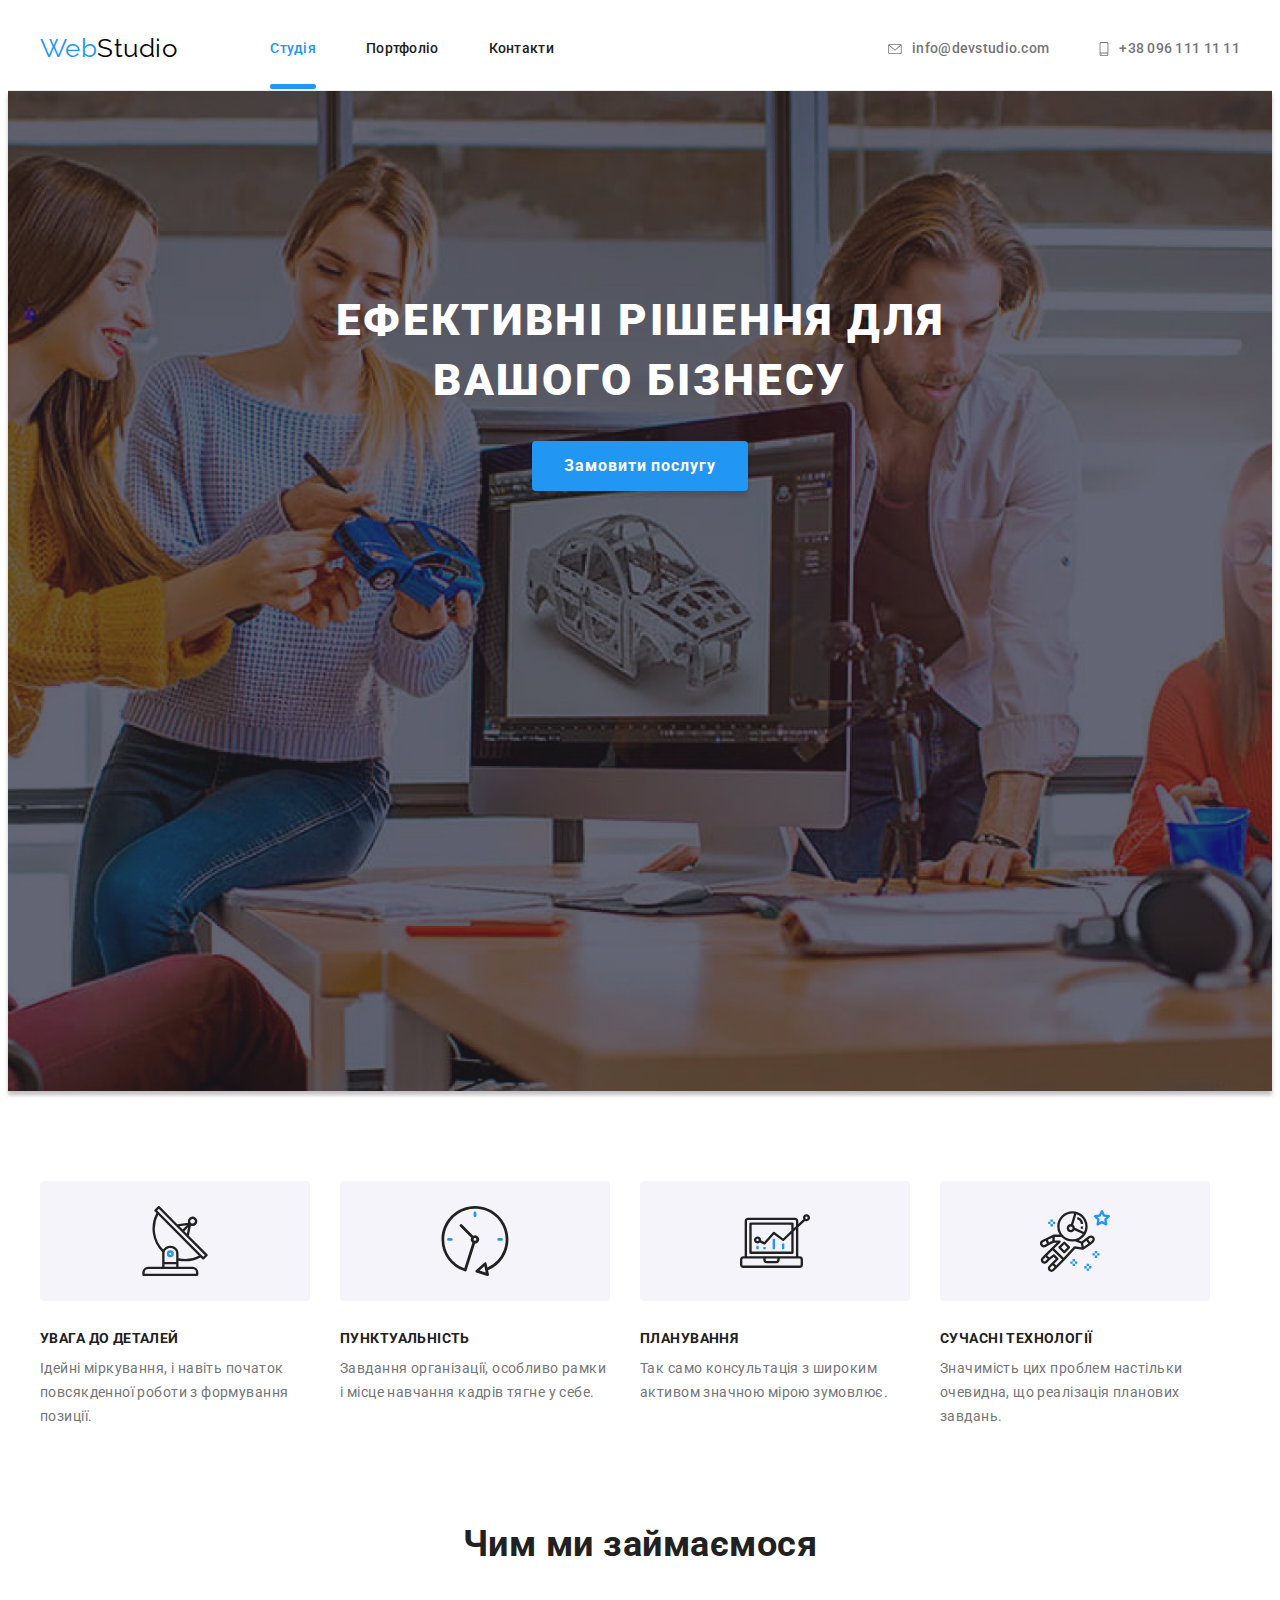
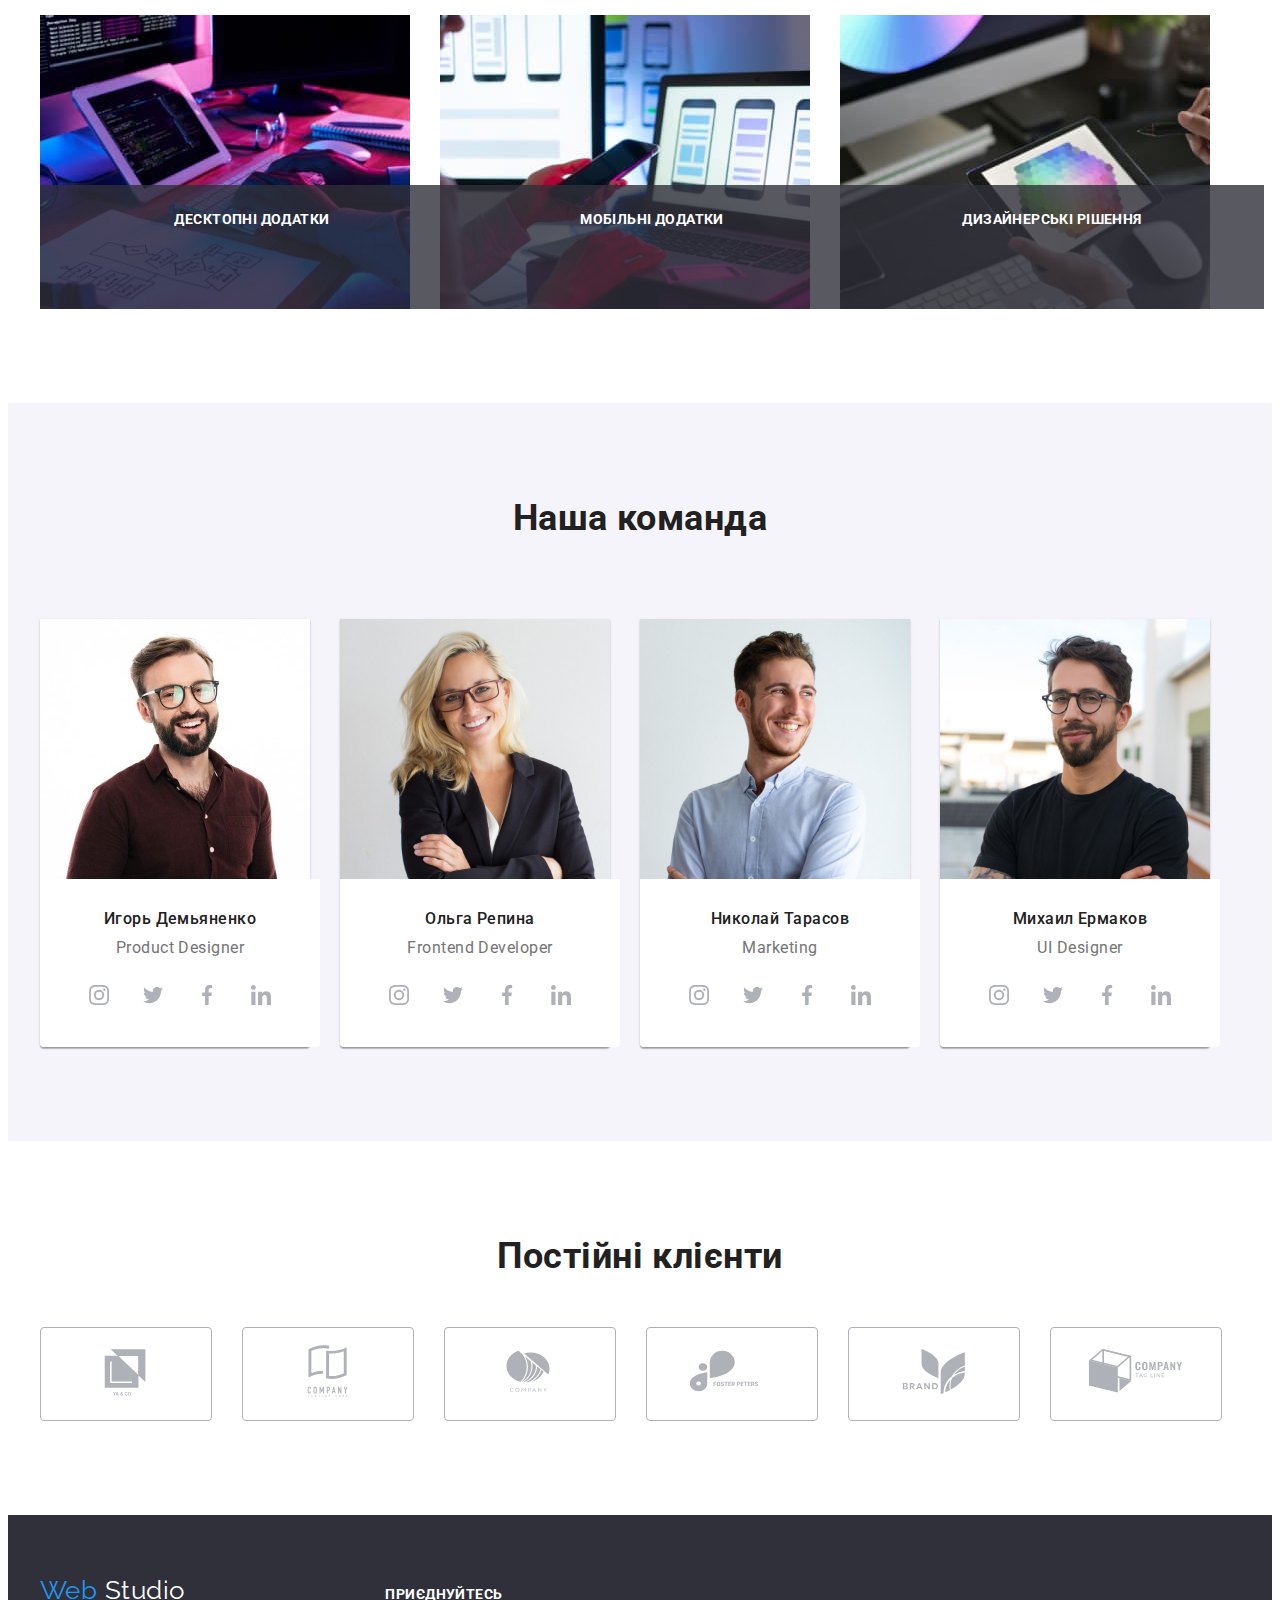
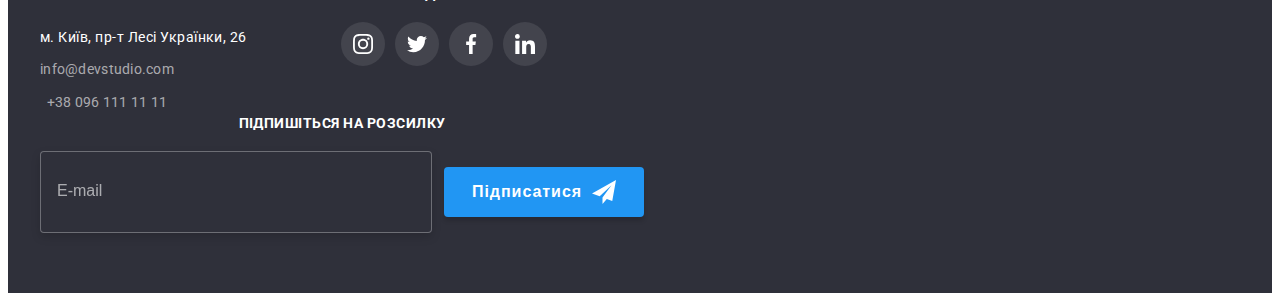
==== commit 0aa13d08: "Update index.html" ====
--- a/index.html
+++ b/index.html
@@ -64,7 +64,7 @@
         <ul class="header__list">
           <li class="header__item">
             <a class="header__mailto" href="mailto:info@devstudio.com">
-              <svg class="header__icon" width="16" height="12">
+              <svg class="header__icon" width="14" height="10">
                 <use href="./images/icons.svg#envelope"></use>
               </svg>
               info@devstudio.com
@@ -72,7 +72,7 @@
           </li>
           <li class="header__item">
             <a class="header__phone" href="tel:+380961111111">
-              <svg class="header__icon" width="10" height="16">
+              <svg class="header__icon" width="10" height="14">
                 <use href="./images/icons.svg#smartphone"></use>
               </svg>
               +38 096 111 11 11
--- a/css/main.min.css
+++ b/css/main.min.css
@@ -1 +1 @@
-:root{--main-fonts: Roboto, sans-serif;--secondary-font: Raleway, sans-serif;--pimary-color: #757575;--secondary-color: #212121;--accent-color: #2196f3;--white-color: #ffffff;--bg-dark-color: #2f303a;--bg-grey-color: #f5f4fa;--btn-hover-color: #188ce8;--border-color: #ececec;--logo-black-color: #000000;--background-color-hero: #c4c4c4;--icon-color: #afb1b8;--bg-color-fotter: #2f303a;--indent: 30px;--items: 3;--timeng-function: 250ms cubic-bezier(0.4, 0, 0.2, 1)}.visually__hidden{position:absolute;white-space:nowrap;width:1px;height:1px;overflow:hidden;border:0;padding:0;clip:rect(0 0 0 0);-webkit-clip-path:inset(50%);clip-path:inset(50%);margin:-1px}.portfolio,.doing,.hero{padding-top:94px;padding-bottom:94px}body{color:var(--pimary-color);font-family:var(--main-fonts);letter-spacing:.03em}.no-scroll{overflow:hidden}h1,h2,h3,h4,h5,h6,p{margin:0}ul,ol{list-style:none;padding:0;margin:0}img{display:block;max-width:100%;height:auto;-o-object-fit:cover;object-fit:cover;-o-object-position:center;object-position:center}a{text-decoration:none;color:currentColor}.card-set{display:-webkit-box;display:-ms-flexbox;display:flex;-ms-flex-wrap:wrap;flex-wrap:wrap;gap:var(--indent)}.card-set-item{-ms-flex-preferred-size:calc((100% - var(--indent)*(var(--items) - 1))/var(--items));flex-basis:calc((100% - var(--indent)*(var(--items) - 1))/var(--items))}.container{margin-left:auto;margin-right:auto;padding-left:15px;padding-right:15px}@media screen and (min-width: 480px){.container{width:480px}}@media screen and (min-width: 768px){.container{width:768px}}@media screen and (min-width: 1200px){.container{width:1200px}}.section-titel{color:var(--secondary-color);font-size:28px;line-height:1.1785714286;text-align:center}@media screen and (min-width: 1200px){.section-titel{font-size:36px;line-height:1.1666666667}}.socials__list{display:-webkit-box;display:-ms-flexbox;display:flex;-webkit-box-align:center;-ms-flex-align:center;align-items:center;-webkit-box-pack:center;-ms-flex-pack:center;justify-content:center;gap:10px}.socials__link{display:-webkit-box;display:-ms-flexbox;display:flex;-webkit-box-align:center;-ms-flex-align:center;align-items:center;-webkit-box-pack:center;-ms-flex-pack:center;justify-content:center;width:44px;height:44px;border-radius:50%;-webkit-transition:background-color var(--timeng-function),fill var(--timeng-function);transition:background-color var(--timeng-function),fill var(--timeng-function)}.socials__link:hover,.socials__link:focus{background-color:var(--accent-color)}.socials__link:hover .socials__icon,.socials__link:focus .socials__icon{fill:var(--white-color)}.socials__icon{fill:var(--icon-color);-webkit-transition:fill var(--timeng-function);transition:fill var(--timeng-function)}.logo{font-size:24px;line-height:.1072796935;font-family:var(--secondary-font);color:var(--accent-color)}@media screen and (max-width: 767px){.logo{margin-right:auto}}@media screen and (min-width: 768px){.logo{padding-top:25px;padding-bottom:25px}}@media screen and (min-width: 1200px){.logo{padding-bottom:25px;padding-bottom:26px;font-size:26px;line-height:1.19}}.logo__color{color:var(--logo-black-color)}.footer__logo{text-align:center;display:block;color:var(--accent-color);font-family:var(--secondary-font);font-size:24px;line-height:1.1666666667;margin-bottom:20px}@media screen and (min-width: 1200px){.footer__logo{font-size:26px;line-height:1.19}}.footer__logo-color{color:var(--white-color)}.footer-socials{display:-webkit-box;display:-ms-flexbox;display:flex;-webkit-box-align:center;-ms-flex-align:center;align-items:center;-webkit-box-pack:center;-ms-flex-pack:center;justify-content:center;gap:10px;margin-bottom:60px}.footer-socials__link{display:-webkit-box;display:-ms-flexbox;display:flex;-webkit-box-align:center;-ms-flex-align:center;align-items:center;-webkit-box-pack:center;-ms-flex-pack:center;justify-content:center;width:44px;height:44px;border-radius:50%;background-color:#43444d;-webkit-transition:background-color var(--timeng-function),fill var(--timeng-function);transition:background-color var(--timeng-function),fill var(--timeng-function)}.footer-socials__link:hover,.footer-socials__link:focus{background-color:var(--accent-color)}.footer-socials__icon{fill:var(--white-color)}.form-fotter__titel{margin-bottom:20px;text-align:center;font-size:14px;line-height:1.1428571429;text-transform:uppercase;color:var(--white-color)}.form-fotter{text-align:center}@media screen and (min-width: 1200px){.form-fotter{display:-webkit-box;display:-ms-flexbox;display:flex;-webkit-box-align:center;-ms-flex-align:center;align-items:center;-webkit-box-pack:center;-ms-flex-pack:center;justify-content:center;gap:12px}}.form-fotter__input{width:100%;height:50px;padding:15px 16px;background-color:var(--bg-dark-color);border:1px solid rgba(255,255,255,.3);-webkit-filter:drop-shadow(0px 4px 4px rgba(0, 0, 0, 0.15));filter:drop-shadow(0px 4px 4px rgba(0, 0, 0, 0.15));outline:rgba(0,0,0,0);border-radius:4px}.form-fotter__input::-webkit-input-placeholder{font-size:16px;line-height:1.25;color:rgba(255,255,255,.6)}.form-fotter__input::-moz-placeholder{font-size:16px;line-height:1.25;color:rgba(255,255,255,.6)}.form-fotter__input:-ms-input-placeholder{font-size:16px;line-height:1.25;color:rgba(255,255,255,.6)}.form-fotter__input::-ms-input-placeholder{font-size:16px;line-height:1.25;color:rgba(255,255,255,.6)}.form-fotter__input::placeholder{font-size:16px;line-height:1.25;color:rgba(255,255,255,.6)}@media screen and (max-width: 768px){.form-fotter__input{margin-bottom:20px}}@media screen and (min-width: 768px){.form-fotter__input{display:block;margin-left:auto;margin-right:auto;width:450px}}@media screen and (min-width: 1200px){.form-fotter__input{width:358px;margin-bottom:0}}.form-fotter-btn{display:-webkit-inline-box;display:-ms-inline-flexbox;display:inline-flex;-webkit-box-align:center;-ms-flex-align:center;align-items:center;-webkit-box-pack:center;-ms-flex-pack:center;justify-content:center;gap:10px;min-width:200px;min-height:50px;padding:10px 28px;font-weight:700;font-size:16px;line-height:1.875;letter-spacing:.06em;color:var(--white-color);background-color:var(--accent-color);-webkit-box-shadow:0px 4px 4px rgba(0,0,0,.15);box-shadow:0px 4px 4px rgba(0,0,0,.15);border-radius:4px;border:none;-webkit-transition:background-color var(--timeng-function);transition:background-color var(--timeng-function);cursor:pointer}.form-fotter-btn:hover,.form-fotter-btn:focus{background-color:var(--btn-hover-color)}.backdrop{position:fixed;top:0;left:0;z-index:1000;width:100%;height:100%;background-color:rgba(0,0,0,.2);opacity:1;visibility:visible;pointer-events:initial;-webkit-transition:opacity var(--timeng-function),visibility var(--timeng-function);transition:opacity var(--timeng-function),visibility var(--timeng-function)}.backdrop.is-hidden{opacity:0;visibility:hidden;pointer-events:none}.modal{position:absolute;top:50%;left:50%;-webkit-transform:translate(-50%, -50%) scale(1);transform:translate(-50%, -50%) scale(1);padding:40px;width:450px;height:609px;background-color:var(--white-color);border-radius:4px;-webkit-box-shadow:0px 1px 3px rgba(0,0,0,.12),0px 1px 1px rgba(0,0,0,.14),0px 2px 1px rgba(0,0,0,.2);box-shadow:0px 1px 3px rgba(0,0,0,.12),0px 1px 1px rgba(0,0,0,.14),0px 2px 1px rgba(0,0,0,.2);opacity:1;-webkit-transition:opacity var(--timeng-function),-webkit-transform var(--timeng-function);transition:opacity var(--timeng-function),-webkit-transform var(--timeng-function);transition:transform var(--timeng-function),opacity var(--timeng-function);transition:transform var(--timeng-function),opacity var(--timeng-function),-webkit-transform var(--timeng-function)}@media screen and (min-width: 1200px){.modal{width:528px;height:581px}}.backdrop.is-hidden .modal{opacity:0;-webkit-transform:translate(-50%, -50%) scale(0.75);transform:translate(-50%, -50%) scale(0.75)}.modal-btn{position:absolute;top:8px;right:8px;display:-webkit-box;display:-ms-flexbox;display:flex;-webkit-box-align:center;-ms-flex-align:center;align-items:center;-webkit-box-pack:center;-ms-flex-pack:center;justify-content:center;width:30px;height:30px;padding:0;border-radius:50%;background:var(--white-color);border:1px solid rgba(0,0,0,.1);-webkit-filter:drop-shadow(0px 4px 4px rgba(0, 0, 0, 0.25));filter:drop-shadow(0px 4px 4px rgba(0, 0, 0, 0.25));-webkit-transition:fill var(--timeng-function);transition:fill var(--timeng-function);cursor:pointer}.modal-btn:hover,.modal-btn:focus{fill:var(--accent-color)}.form-container{display:-webkit-box;display:-ms-flexbox;display:flex;-ms-flex-wrap:wrap;flex-wrap:wrap;-webkit-box-pack:center;-ms-flex-pack:center;justify-content:center;gap:10px;margin-bottom:20px}.modal-form__titel{display:block;margin-bottom:12px;margin-left:auto;margin-right:auto;font-size:20px;line-height:1.5;text-align:center;letter-spacing:.03em;color:var(--secondary-color)}@media screen and (min-width: 1200px){.modal-form__titel{font-size:20px;line-height:1.15}}.form-group{position:relative}.form-group__titel{display:block;margin-bottom:4px;font-size:12px;line-height:1.1666666667;letter-spacing:.01em;color:var(--pimary-color)}.form-group__input{display:block;width:370px;height:40px;padding-left:42px;padding-right:42px;border:1px solid rgba(33,33,33,.2);border-radius:4px;outline:rgba(0,0,0,0);cursor:pointer;-webkit-transition:border-color var(--timeng-function);transition:border-color var(--timeng-function)}.form-group__input:hover,.form-group__input:focus{border-color:var(--accent-color)}.form-group__input:hover+.form-group__icon,.form-group__input:focus+.form-group__icon{fill:var(--accent-color)}@media screen and (min-width: 1200px){.form-group__input{width:448px}}.form-group__icon{position:absolute;top:28px;left:12px;-webkit-transition:fill var(--timeng-function);transition:fill var(--timeng-function)}.form-group__icon-right{position:absolute;top:28px;right:12px;-webkit-transition:fill var(--timeng-function);transition:fill var(--timeng-function)}.form-group__icons-sad{fill:red}.form-group__icons-smile{fill:#0f8000}.form-group__icons-sad,.form-group__icons-smile{opacity:0;-webkit-transform:scale(0.4);transform:scale(0.4);-webkit-transform-origin:center;transform-origin:center;-webkit-transition:opacity var(--timeng-function),-webkit-transform var(--timeng-function);transition:opacity var(--timeng-function),-webkit-transform var(--timeng-function);transition:opacity var(--timeng-function),transform var(--timeng-function);transition:opacity var(--timeng-function),transform var(--timeng-function),-webkit-transform var(--timeng-function)}.form-group__input:focus:invalid:required:not(:-moz-placeholder-shown)~.form-group__icon-right .form-group__icons-sad{opacity:1;transform:scale(1)}.form-group__input:focus:invalid:required:not(:-ms-input-placeholder)~.form-group__icon-right .form-group__icons-sad{opacity:1;transform:scale(1)}.form-group__input:focus:invalid:required:not(:placeholder-shown)~.form-group__icon-right .form-group__icons-sad{opacity:1;-webkit-transform:scale(1);transform:scale(1)}.form-group__input:focus:valid:required:not(:-moz-placeholder-shown)~.form-group__icon-right .form-group__icons-smile{opacity:1;transform:scale(1)}.form-group__input:focus:valid:required:not(:-ms-input-placeholder)~.form-group__icon-right .form-group__icons-smile{opacity:1;transform:scale(1)}.form-group__input:focus:valid:required:not(:placeholder-shown)~.form-group__icon-right .form-group__icons-smile{opacity:1;-webkit-transform:scale(1);transform:scale(1)}.form-textaria{width:370px;height:120px;padding:12px 16px;border:1px solid rgba(33,33,33,.2);border-radius:4px;resize:none;outline:rgba(0,0,0,0);-webkit-transition:border-color var(--timeng-function);transition:border-color var(--timeng-function);cursor:pointer}.form-textaria:hover,.form-textaria:focus{border-color:var(--accent-color)}@media screen and (min-width: 1200px){.form-textaria{width:448px}}.form-textaria::-webkit-input-placeholder{font-size:12px;line-height:1.1666666667;letter-spacing:.01em;color:rgba(117,117,117,.5)}.form-textaria::-moz-placeholder{font-size:12px;line-height:1.1666666667;letter-spacing:.01em;color:rgba(117,117,117,.5)}.form-textaria:-ms-input-placeholder{font-size:12px;line-height:1.1666666667;letter-spacing:.01em;color:rgba(117,117,117,.5)}.form-textaria::-ms-input-placeholder{font-size:12px;line-height:1.1666666667;letter-spacing:.01em;color:rgba(117,117,117,.5)}.form-textaria::placeholder{font-size:12px;line-height:1.1666666667;letter-spacing:.01em;color:rgba(117,117,117,.5)}.form-checbox{display:-webkit-box;display:-ms-flexbox;display:flex;-webkit-box-pack:center;-ms-flex-pack:center;justify-content:center;-webkit-box-align:center;-ms-flex-align:center;align-items:center;gap:7px;margin-bottom:30px}.input-checbox:checked+.register-form__icon .register-form__icon-uncheck{opacity:0;-webkit-transition:opacity var(--timeng-function);transition:opacity var(--timeng-function)}.register-form__icon-check{opacity:0;-webkit-transition:opacity var(--timeng-function);transition:opacity var(--timeng-function)}.input-checbox:checked+.register-form__icon .register-form__icon-check{opacity:1}.text-checbox{font-size:12px;line-height:1.1666666667;letter-spacing:.03em;color:var(--pimary-color);-webkit-user-select:none;-moz-user-select:none;-ms-user-select:none;user-select:none}@media screen and (min-width: 1200px){.text-checbox{font-size:14px;line-height:1.7142857143}}.checbox-link{text-underline-position:under;text-decoration:underline;color:var(--accent-color)}.madal-form-btn{display:block;min-width:200px;min-height:50px;padding:10px 52px;margin-left:auto;margin-right:auto;font-weight:700;font-size:16px;line-height:1.875;letter-spacing:.06em;color:var(--white-color);background:var(--accent-color);-webkit-box-shadow:0px 4px 4px rgba(0,0,0,.15);box-shadow:0px 4px 4px rgba(0,0,0,.15);border-radius:4px;border:none;-webkit-transition:background-color var(--timeng-function);transition:background-color var(--timeng-function);cursor:pointer}.madal-form-btn:hover,.madal-form-btn:focus{background-color:var(--btn-hover-color)}.menu__btn{width:40px;height:40px;padding:0;background-color:rgba(0,0,0,0);border:none;cursor:pointer}@media screen and (min-width: 768px){.menu__btn{display:none}}.menu__overlay{position:fixed;top:0;left:0;z-index:100;width:100%;height:100%;background-color:rgba(0,0,0,0);opacity:0;pointer-events:none;visibility:hidden}.menu__overlay.is-open{opacity:1;pointer-events:initial;visibility:visible}.menu_container{display:-webkit-box;display:-ms-flexbox;display:flex;-webkit-box-orient:vertical;-webkit-box-direction:normal;-ms-flex-direction:column;flex-direction:column;position:relative;width:100%;height:100%;margin-left:auto;padding:48px 40px;background-color:#fff;-webkit-transform:translateX(100%);transform:translateX(100%);-webkit-transition:-webkit-transform var(--timeng-function);transition:-webkit-transform var(--timeng-function);transition:transform var(--timeng-function);transition:transform var(--timeng-function), -webkit-transform var(--timeng-function)}.menu__overlay.is-open .menu_container{-webkit-transform:translateX(0);transform:translateX(0)}@media screen and (min-width: 768px){.menu_container{display:none}}.icon__close{position:absolute;top:0;right:0;width:40px;height:40px;padding-top:10px;padding-right:15px;background-color:rgba(0,0,0,0);border:none;cursor:pointer}.icon__close:focus,.icon__close :hover,.icon__close :active{fill:#2196f3}.mobile__list{margin-bottom:auto}.mobile__item{margin-bottom:32px}.mobile__item:last-child{margin-bottom:0}.mobile__link{font-weight:500;font-size:40px;line-height:1.175;letter-spacing:.02em;color:#212121}.mobile__link--current{color:#2196f3}.contacts__phone{display:block;margin-bottom:32px;font-weight:500;font-size:34px;line-height:1.1764705882;letter-spacing:.02em;color:#2196f3}.contacts__mailto{display:block;margin-bottom:64px;font-weight:500;font-size:24px;line-height:28px;letter-spacing:.02em;color:#757575}.mobile__socilas{display:-webkit-box;display:-ms-flexbox;display:flex;-ms-flex-wrap:wrap;flex-wrap:wrap;gap:10px}.socilas__link{display:-webkit-box;display:-ms-flexbox;display:flex;font-weight:500;font-size:18px;line-height:1.2222222222;letter-spacing:.02em;color:#2196f3}.socilas__item:not(:last-child) .socilas__link::after{content:"";display:block;width:1px;margin-left:10px;background-color:rgba(33,33,33,.2)}.header{border:1px solid var(--border-color);border-top:none;border-right:none;border-left:none}.header__container{display:-webkit-box;display:-ms-flexbox;display:flex;-webkit-box-align:center;-ms-flex-align:center;align-items:center}@media screen and (max-width: 767px){.header__container{padding-top:10px;padding-bottom:10px}}@media screen and (min-width: 1200px){.header__container{display:-webkit-box;display:-ms-flexbox;display:flex;-webkit-box-align:center;-ms-flex-align:center;align-items:center}}@media screen and (min-width: 768px){.header__logo{margin-right:87px}}@media screen and (min-width: 1200px){.header__logo{margin-right:93px}}@media screen and (min-width: 1200px){.header__nav{margin-right:auto}}.header__list{display:-webkit-box;display:-ms-flexbox;display:flex}@media screen and (min-width: 768px){.header__list{-ms-flex-wrap:wrap;flex-wrap:wrap;gap:10px}}@media screen and (min-width: 1200px){.header__list{gap:50px}}.header__icon{fill:currentColor}.header__mailto{display:-webkit-box;display:-ms-flexbox;display:flex;-webkit-box-align:center;-ms-flex-align:center;align-items:center;gap:8px;color:var(--pimary-color);font-weight:500;font-size:12px;line-height:1.1666666667;letter-spacing:.02em;-webkit-transition:color var(--timeng-function);transition:color var(--timeng-function)}.header__mailto:hover,.header__mailto:focus{color:#2196f3}@media screen and (max-width: 767px){.header__mailto{display:none}}@media screen and (min-width: 1200px){.header__mailto{padding-top:32px;padding-bottom:32px;gap:10px;font-size:14px;line-height:1.14}}.header__phone{display:-webkit-box;display:-ms-flexbox;display:flex;-webkit-box-align:center;-ms-flex-align:center;align-items:center;gap:8px;color:var(--pimary-color);font-weight:500;font-size:14px;line-height:1.14;letter-spacing:.02em;-webkit-transition:color var(--timeng-function);transition:color var(--timeng-function)}.header__phone:hover,.header__phone:focus{color:var(--accent-color)}@media screen and (max-width: 767px){.header__phone{display:none}}@media screen and (min-width: 1200px){.header__phone{padding-top:32px;padding-bottom:32px;gap:10px}}.nav__list{display:-webkit-box;display:-ms-flexbox;display:flex;gap:50px}@media screen and (max-width: 767px){.nav__list{display:none}}@media screen and (max-width: 1199px){.nav__list{margin-right:90px}}.nav__link{position:relative;display:block;padding-top:32px;padding-bottom:32px;color:var(--secondary-color);font-weight:500;font-size:14px;line-height:1.14;letter-spacing:.02em;-webkit-transition:color var(--timeng-function);transition:color var(--timeng-function)}.nav__link:hover,.nav__link:focus{color:var(--accent-color)}.nav__link::after{content:"";position:absolute;left:0;bottom:0;display:block;width:100%;height:5px;background-color:var(--accent-color);border-radius:2px;opacity:0;-webkit-transition:opacity var(--timeng-function);transition:opacity var(--timeng-function)}.nav__link:hover::after,.nav__link:focus::after{opacity:1}.nav__link--current{color:var(--accent-color)}.nav__link--current::after{content:"";position:absolute;left:0;bottom:0;display:block;width:100%;height:5px;background-color:var(--accent-color);border-radius:2px;opacity:1}.hero{text-align:center}.hero__wrap{padding-top:118px;padding-bottom:118px}@media screen and (min-width: 1200px){.hero__wrap{padding-top:200px;padding-bottom:200px}}.hero__overlay{max-width:100%;height:400px;margin-left:auto;margin-right:auto;background-color:var(--background-color-hero);-webkit-box-shadow:0px 4px 4px rgba(0,0,0,.25);box-shadow:0px 4px 4px rgba(0,0,0,.25);background-repeat:no-repeat;background-position:center;background-size:cover;background-image:-webkit-gradient(linear, left top, right top, from(rgba(47, 48, 58, 0.4)), to(rgba(47, 48, 58, 0.4))),url(../images/hero/Header\ img@1x_sm.jpg);background-image:linear-gradient(to right, rgba(47, 48, 58, 0.4), rgba(47, 48, 58, 0.4)),url(../images/hero/Header\ img@1x_sm.jpg)}@media(min-device-pixel-ratio: 2),(-webkit-min-device-pixel-ratio: 2),(min-resolution: 192dpi),(min-resolution: 2dppx){.hero__overlay{background-image:-webkit-gradient(linear, left top, right top, from(rgba(47, 48, 58, 0.4)), to(rgba(47, 48, 58, 0.4))),url(../images/hero/Header\ img@2x_sm.jpg);background-image:linear-gradient(to right, rgba(47, 48, 58, 0.4), rgba(47, 48, 58, 0.4)),url(../images/hero/Header\ img@2x_sm.jpg)}}@media screen and (min-width: 768px){.hero__overlay{max-width:100%;height:400px;background-image:-webkit-gradient(linear, left top, right top, from(rgba(47, 48, 58, 0.4)), to(rgba(47, 48, 58, 0.4))),url(../images/hero/Header\ img@1x_md.jpg);background-image:linear-gradient(to right, rgba(47, 48, 58, 0.4), rgba(47, 48, 58, 0.4)),url(../images/hero/Header\ img@1x_md.jpg)}}@media screen and (min-width: 768px)and (min-device-pixel-ratio: 2),screen and (min-width: 768px)and (-webkit-min-device-pixel-ratio: 2),screen and (min-width: 768px)and (min-resolution: 192dpi),screen and (min-width: 768px)and (min-resolution: 2dppx){.hero__overlay{background-image:-webkit-gradient(linear, left top, right top, from(rgba(47, 48, 58, 0.4)), to(rgba(47, 48, 58, 0.4))),url(../images/hero/Header\ img@2x_md.jpg);background-image:linear-gradient(to right, rgba(47, 48, 58, 0.4), rgba(47, 48, 58, 0.4)),url(../images/hero/Header\ img@2x_md.jpg)}}@media screen and (min-width: 1200px){.hero__overlay{max-width:1600px;height:600px;background-image:-webkit-gradient(linear, left top, right top, from(rgba(47, 48, 58, 0.4)), to(rgba(47, 48, 58, 0.4))),url(../../images/hero/Img@1x_lg.jpg);background-image:linear-gradient(to right, rgba(47, 48, 58, 0.4), rgba(47, 48, 58, 0.4)),url(../../images/hero/Img@1x_lg.jpg)}}@media screen and (min-width: 1200px)and (min-device-pixel-ratio: 2),screen and (min-width: 1200px)and (-webkit-min-device-pixel-ratio: 2),screen and (min-width: 1200px)and (min-resolution: 192dpi),screen and (min-width: 1200px)and (min-resolution: 2dppx){.hero__overlay{background-image:-webkit-gradient(linear, left top, right top, from(rgba(47, 48, 58, 0.4)), to(rgba(47, 48, 58, 0.4))),url(../../images/hero/Img@2x_lg.jpg);background-image:linear-gradient(to right, rgba(47, 48, 58, 0.4), rgba(47, 48, 58, 0.4)),url(../../images/hero/Img@2x_lg.jpg)}}.hero__title{margin-bottom:30px;margin-left:auto;margin-right:auto;font-weight:900;font-size:26px;line-height:1.6153846154;color:var(--white-color);text-align:center;letter-spacing:.06em;text-transform:uppercase}@media screen and (min-width: 768px){.hero__title{width:360px}}@media screen and (min-width: 1200px){.hero__title{width:696px;font-size:44px;line-height:1.36}}.hero__button{min-width:200px;min-height:50px;padding:10px 24px;background-color:var(--accent-color);color:var(--white-color);border:none;font-family:inherit;cursor:pointer;font-weight:700;font-size:16px;line-height:1.88;letter-spacing:.06em;-webkit-box-shadow:0px 4px 4px rgba(0,0,0,.15);box-shadow:0px 4px 4px rgba(0,0,0,.15);border-radius:4px;-webkit-transition:background-color var(--timeng-function);transition:background-color var(--timeng-function)}.hero__button:hover,.hero__button:focus{background-color:var(--btn-hover-color);border:none}@media screen and (min-width: 1200px){.hero__button{min-width:216px;padding:10px 32px}}.offer{padding-top:60px;padding-bottom:60px}@media screen and (min-width: 1200px){.offer{padding-top:90px;padding-bottom:90px}}@media screen and (min-width: 1200px){.offer__section{padding-bottom:0}}.offer-list{--items: 1}@media screen and (min-width: 768px){.offer-list{--items: 2}}@media screen and (min-width: 1200px){.offer-list{--items: 4}}.offer-list__title{margin-bottom:10px;font-weight:700;font-size:14px;line-height:1.14;letter-spacing:.03em;text-transform:uppercase;color:var(--secondary-color)}@media screen and (max-width: 480px){.offer-list__title{text-align:center}}@media screen and (min-width: 480px){.offer-list__item{-ms-flex-preferred-size:100%;flex-basis:100%}}@media screen and (min-width: 768px){.offer-list__item{-ms-flex-preferred-size:354px;flex-basis:354px}}@media screen and (min-width: 1200px){.offer-list__item{-ms-flex-preferred-size:270px;flex-basis:270px}}.offer-list__wrapper{display:-webkit-box;display:-ms-flexbox;display:flex;-webkit-box-align:center;-ms-flex-align:center;align-items:center;-webkit-box-pack:center;-ms-flex-pack:center;justify-content:center;width:100%;height:120px;background-color:var(--bg-grey-color);border-radius:4px}@media screen and (min-width: 768px){.offer-list__wrapper{display:-webkit-box;display:-ms-flexbox;display:flex;-webkit-box-align:center;-ms-flex-align:center;align-items:center;-webkit-box-pack:center;-ms-flex-pack:center;justify-content:center;width:354px;height:120px;background-color:var(--bg-grey-color);border-radius:4px}}@media screen and (min-width: 1200px){.offer-list__wrapper{display:-webkit-box;display:-ms-flexbox;display:flex;-webkit-box-align:center;-ms-flex-align:center;align-items:center;-webkit-box-pack:center;-ms-flex-pack:center;justify-content:center;width:270px;height:120px;background-color:var(--bg-grey-color);border-radius:4px}}.offer__wrapper{margin-bottom:30px}.offer-list__text{font-weight:400;font-size:14px;line-height:1.71;letter-spacing:.03em}@media(max-width: 1199px){.doing{display:none}}.doing__section{padding-top:0}.doing-section__titel{margin-bottom:50px}.doing-list{display:-webkit-box;display:-ms-flexbox;display:flex;gap:var(--indent)}.doing-list__tumb{position:relative}.doing-list__text{position:absolute;bottom:0;left:0;width:370px;height:70px;padding:27px;font-weight:700;font-size:14px;line-height:1.14;letter-spacing:.03em;text-align:center;text-transform:uppercase;color:var(--white-color);background:rgba(47,48,58,.8)}.team{padding-top:60px;padding-bottom:60px;background-color:var(--bg-grey-color)}@media screen and (min-width: 1200px){.team{padding-top:94px;padding-bottom:94px}}.team__section-titel{margin-bottom:30px}@media screen and (min-width: 1200px){.team__section-titel{padding-bottom:50px}}.team-list{--items: 1}@media screen and (min-width: 768px){.team-list{--items: 2}}@media screen and (min-width: 1200px){.team-list{--items: 4}}.team-list__item{-webkit-box-shadow:0px 1px 3px rgba(0,0,0,.12),0px 1px 1px rgba(0,0,0,.14),0px 2px 1px rgba(0,0,0,.2);box-shadow:0px 1px 3px rgba(0,0,0,.12),0px 1px 1px rgba(0,0,0,.14),0px 2px 1px rgba(0,0,0,.2);border-radius:0px 0px 4px 4px}@media screen and (min-width: 768px){.team-list__item{width:354px}}@media screen and (min-width: 1200px){.team-list__item{width:270px}}.team-container{border-top:none;padding-top:30px;padding-bottom:24px;padding-left:5px;padding-right:5px;background:var(--white-color);letter-spacing:.03em;border-radius:0px 0px 4px 4px;width:100%}@media screen and (min-width: 768px){.team-container{width:354px}}@media screen and (min-width: 1200px){.team-container{width:270px;padding-bottom:30px}}.team-container__subtitel{margin-bottom:10px;color:var(--secondary-color);font-weight:500;font-size:16px;line-height:1.19;letter-spacing:.03em;text-align:center}.team-container__text{margin-bottom:16px;font-weight:400;font-size:16px;line-height:1.19;letter-spacing:.03em;text-align:center}.clients{padding-top:60px;padding-bottom:60px}@media screen and (min-width: 1200px){.clients{padding-top:94px;padding-bottom:94px}}.clients__list{--items: 2}@media screen and (min-width: 768px){.clients__list{--items: 3}}@media screen and (min-width: 1200px){.clients__list{--items: 6}}.clients__section-titel{margin-bottom:50px}.clients__item{display:-webkit-box;display:-ms-flexbox;display:flex;-webkit-box-align:center;-ms-flex-align:center;align-items:center;-webkit-box-pack:center;-ms-flex-pack:center;justify-content:center;width:210px;height:92px;border:1px solid var(--icon-color);border-radius:4px;-webkit-transition:border-color var(--timeng-function),fill var(--timeng-function);transition:border-color var(--timeng-function),fill var(--timeng-function)}.clients__item:hover,.clients__item:focus{border-color:var(--accent-color)}.clients__item:hover .clients__icon,.clients__item:focus .clients__icon{fill:var(--accent-color)}@media screen and (min-width: 768px){.clients__item{width:226px}}@media screen and (min-width: 1200px){.clients__item{width:170px}}.clients__icon{fill:var(--icon-color);-webkit-transition:fill var(--timeng-function);transition:fill var(--timeng-function)}.footer{background-color:var(--bg-color-fotter)}.footer__section{padding-top:60px;padding-bottom:60px}@media screen and (min-width: 1200px){.footer__container{display:-webkit-box;display:-ms-flexbox;display:flex;-webkit-box-align:baseline;-ms-flex-align:baseline;align-items:baseline}}@media screen and (min-width: 1200px){.footer__column{display:-webkit-box;display:-ms-flexbox;display:flex;-ms-flex-wrap:wrap;flex-wrap:wrap;width:231px}}@media screen and (min-width: 1200px){.column-footer{margin-right:70px}}.footer__address{margin-bottom:9px;color:#fff;font-size:14px;line-height:1.71;font-style:normal;text-align:center}@media screen and (min-width: 480px){.footer__address{text-align:center;margin-bottom:8px}}.footer__item:not(:last-child){display:block;margin-bottom:9px}.footer__mailto{text-align:center;display:block;font-size:14px;line-height:1.71;color:rgba(255,255,255,.6);letter-spacing:.02em;-webkit-transition:color var(--timeng-function);transition:color var(--timeng-function)}@media screen and (min-width: 1200px){.footer__mailto:hover,.footer__mailto:focus{color:var(--accent-color)}}.footer__phone{text-align:center;display:block;margin-bottom:60px;font-size:14px;line-height:1.71;color:rgba(255,255,255,.6);letter-spacing:.02em;-webkit-transition:color var(--timeng-function);transition:color var(--timeng-function)}@media screen and (min-width: 1200px){.footer__phone:hover,.footer__phone:focus{color:var(--accent-color)}}.footer__titel{text-align:center;margin-bottom:20px;font-weight:700;font-size:14px;line-height:1.1428571429;letter-spacing:.03em;text-transform:uppercase;color:var(--white-color)}@media screen and (min-width: 1200px){.footer-wrapper{display:-webkit-box;display:-ms-flexbox;display:flex;-ms-flex-wrap:wrap;flex-wrap:wrap;width:206px;margin-right:93px}}.portfolio-btn__list{display:-webkit-box;display:-ms-flexbox;display:flex;-webkit-box-pack:center;-ms-flex-pack:center;justify-content:center;-ms-flex-wrap:wrap;flex-wrap:wrap;gap:8px}.portfolio-button{margin-bottom:50px}.portfolio__btn{padding:6px 22px;color:var(--secondary-color);border:none;font-family:inherit;cursor:pointer;font-weight:500;font-size:16px;line-height:1.63;letter-spacing:.03em;border-radius:4px;background-color:var(--bg-grey-color);-webkit-transition:color var(--timeng-function),background-color var(--timeng-function),-webkit-box-shadow var(--timeng-function);transition:color var(--timeng-function),background-color var(--timeng-function),-webkit-box-shadow var(--timeng-function);transition:color var(--timeng-function),background-color var(--timeng-function),box-shadow var(--timeng-function);transition:color var(--timeng-function),background-color var(--timeng-function),box-shadow var(--timeng-function),-webkit-box-shadow var(--timeng-function)}.portfolio__btn:hover,.portfolio__btn:focus{background-color:var(--accent-color);color:var(--white-color);-webkit-box-shadow:0px 3px 1px rgba(0,0,0,.1),0px 1px 2px rgba(0,0,0,.08),0px 2px 2px rgba(0,0,0,.12);box-shadow:0px 3px 1px rgba(0,0,0,.1),0px 1px 2px rgba(0,0,0,.08),0px 2px 2px rgba(0,0,0,.12)}.portfolio__btn--current{background-color:var(--accent-color);color:var(--white-color);-webkit-box-shadow:0px 3px 1px rgba(0,0,0,.1),0px 1px 2px rgba(0,0,0,.08),0px 2px 2px rgba(0,0,0,.12);box-shadow:0px 3px 1px rgba(0,0,0,.1),0px 1px 2px rgba(0,0,0,.08),0px 2px 2px rgba(0,0,0,.12)}.portfolio__list{--items: 1}@media screen and (min-width: 768px){.portfolio__list{--items: 2}}@media screen and (min-width: 1200px){.portfolio__list{--items: 3}}.portfolio__item{width:100%;position:relative;-webkit-transition:color var(--timeng-function),-webkit-box-shadow var(--timeng-function);transition:color var(--timeng-function),-webkit-box-shadow var(--timeng-function);transition:color var(--timeng-function),box-shadow var(--timeng-function);transition:color var(--timeng-function),box-shadow var(--timeng-function),-webkit-box-shadow var(--timeng-function)}.portfolio__item:hover .portfolio-product__thumb .portfolio-product__text{-webkit-transform:translateY(0);transform:translateY(0);opacity:1}.portfolio__item:hover{cursor:pointer;-webkit-box-shadow:0px 1px 1px rgba(0,0,0,.12),0px 4px 4px rgba(0,0,0,.06),1px 4px 6px rgba(0,0,0,.16);box-shadow:0px 1px 1px rgba(0,0,0,.12),0px 4px 4px rgba(0,0,0,.06),1px 4px 6px rgba(0,0,0,.16)}@media screen and (min-width: 768px){.portfolio__item{width:354px}}@media screen and (min-width: 1200px){.portfolio__item{width:370px}}.portfolio-product__thumb{position:relative;overflow:hidden}.portfolio-product__text{position:absolute;top:0;left:0;padding:77px 24px;font-weight:400;font-size:18px;line-height:1.56;letter-spacing:.03em;color:var(--white-color);background-color:rgba(33,150,243,.9);opacity:0;-webkit-transform:translateY(100%);transform:translateY(100%);-webkit-transition:var(--timeng-function);transition:var(--timeng-function)}@media screen and (min-width){.portfolio-product__text{padding-top:49px;padding-bottom:77px;padding-left:24px;padding-right:24px}}@media screen and (min-width: 1200px){.portfolio-product__text{padding:63px 24px}}.portfolio-wrapper{padding-top:20px;padding-bottom:20px;padding-left:24px;padding-right:24px;border:1px solid #eee;border-top:none;overflow:hidden;z-index:1000}.portfolio-wrapper__titel{margin-bottom:4px;color:var(--secondary-color);font-weight:700;font-size:18px;line-height:2;letter-spacing:.03em;letter-spacing:.06em}.portfolio-wrapper__text{font-weight:400;font-size:16px;line-height:1.88;letter-spacing:.03em}/*# sourceMappingURL=main.min.css.map */+:root{--main-fonts: Roboto, sans-serif;--secondary-font: Raleway, sans-serif;--pimary-color: #757575;--secondary-color: #212121;--accent-color: #2196f3;--white-color: #ffffff;--bg-dark-color: #2f303a;--bg-grey-color: #f5f4fa;--btn-hover-color: #188ce8;--border-color: #ececec;--logo-black-color: #000000;--background-color-hero: #c4c4c4;--icon-color: #afb1b8;--bg-color-fotter: #2f303a;--indent: 30px;--items: 3;--timeng-function: 250ms cubic-bezier(0.4, 0, 0.2, 1)}.visually__hidden{position:absolute;white-space:nowrap;width:1px;height:1px;overflow:hidden;border:0;padding:0;clip:rect(0 0 0 0);-webkit-clip-path:inset(50%);clip-path:inset(50%);margin:-1px}.doing,.hero{padding-top:94px;padding-bottom:94px}body{color:var(--pimary-color);font-family:var(--main-fonts);letter-spacing:.03em}.no-scroll{overflow:hidden}h1,h2,h3,h4,h5,h6,p{margin:0}ul,ol{list-style:none;padding:0;margin:0}img{display:block;max-width:100%;height:auto;-o-object-fit:cover;object-fit:cover;-o-object-position:center;object-position:center}a{text-decoration:none;color:currentColor}.card-set{display:-webkit-box;display:-ms-flexbox;display:flex;-ms-flex-wrap:wrap;flex-wrap:wrap;gap:var(--indent)}.card-set-item{-ms-flex-preferred-size:calc((100% - var(--indent)*(var(--items) - 1))/var(--items));flex-basis:calc((100% - var(--indent)*(var(--items) - 1))/var(--items))}.container{margin-left:auto;margin-right:auto;padding-left:15px;padding-right:15px}@media screen and (min-width: 480px){.container{width:480px}}@media screen and (min-width: 768px){.container{width:768px}}@media screen and (min-width: 1200px){.container{width:1200px}}.section-titel{color:var(--secondary-color);font-size:28px;line-height:1.1785714286;text-align:center}@media screen and (min-width: 1200px){.section-titel{font-size:36px;line-height:1.1666666667}}.socials__list{display:-webkit-box;display:-ms-flexbox;display:flex;-webkit-box-align:center;-ms-flex-align:center;align-items:center;-webkit-box-pack:center;-ms-flex-pack:center;justify-content:center;gap:10px}.socials__link{display:-webkit-box;display:-ms-flexbox;display:flex;-webkit-box-align:center;-ms-flex-align:center;align-items:center;-webkit-box-pack:center;-ms-flex-pack:center;justify-content:center;width:44px;height:44px;border-radius:50%;-webkit-transition:background-color var(--timeng-function),fill var(--timeng-function);transition:background-color var(--timeng-function),fill var(--timeng-function)}.socials__link:hover,.socials__link:focus{background-color:var(--accent-color)}.socials__link:hover .socials__icon,.socials__link:focus .socials__icon{fill:var(--white-color)}.socials__icon{fill:var(--icon-color);-webkit-transition:fill var(--timeng-function);transition:fill var(--timeng-function)}.logo{font-size:24px;line-height:.1072796935;font-family:var(--secondary-font);color:var(--accent-color)}@media screen and (max-width: 767px){.logo{margin-right:auto}}@media screen and (min-width: 768px){.logo{padding-top:25px;padding-bottom:25px}}@media screen and (min-width: 1200px){.logo{padding-bottom:25px;padding-bottom:26px;font-size:26px;line-height:1.19}}.logo__color{color:var(--logo-black-color)}.footer__logo{text-align:center;display:block;color:var(--accent-color);font-family:var(--secondary-font);font-size:24px;line-height:1.1666666667;margin-bottom:20px}@media screen and (min-width: 1200px){.footer__logo{font-size:26px;line-height:1.19}}.footer__logo-color{color:var(--white-color)}.footer-socials{display:-webkit-box;display:-ms-flexbox;display:flex;-webkit-box-align:center;-ms-flex-align:center;align-items:center;-webkit-box-pack:center;-ms-flex-pack:center;justify-content:center;gap:10px}@media screen and (max-width: 767px){.footer-socials{margin-bottom:60px}}.footer-socials__link{display:-webkit-box;display:-ms-flexbox;display:flex;-webkit-box-align:center;-ms-flex-align:center;align-items:center;-webkit-box-pack:center;-ms-flex-pack:center;justify-content:center;width:44px;height:44px;border-radius:50%;background-color:#43444d;-webkit-transition:background-color var(--timeng-function),fill var(--timeng-function);transition:background-color var(--timeng-function),fill var(--timeng-function)}.footer-socials__link:hover,.footer-socials__link:focus{background-color:var(--accent-color)}.footer-socials__icon{fill:var(--white-color)}.form-fotter__titel{margin-bottom:20px;text-align:center;font-size:14px;line-height:1.1428571429;text-transform:uppercase;color:var(--white-color)}.form-fotter{text-align:center}@media screen and (min-width: 1200px){.form-fotter{display:-webkit-box;display:-ms-flexbox;display:flex;-webkit-box-align:center;-ms-flex-align:center;align-items:center;-webkit-box-pack:center;-ms-flex-pack:center;justify-content:center;gap:12px}}.form-fotter__input{width:100%;height:50px;padding:15px 16px;background-color:var(--bg-dark-color);border:1px solid rgba(255,255,255,.3);-webkit-filter:drop-shadow(0px 4px 4px rgba(0, 0, 0, 0.15));filter:drop-shadow(0px 4px 4px rgba(0, 0, 0, 0.15));outline:rgba(0,0,0,0);border-radius:4px}.form-fotter__input::-webkit-input-placeholder{font-size:16px;line-height:1.25;color:rgba(255,255,255,.6)}.form-fotter__input::-moz-placeholder{font-size:16px;line-height:1.25;color:rgba(255,255,255,.6)}.form-fotter__input:-ms-input-placeholder{font-size:16px;line-height:1.25;color:rgba(255,255,255,.6)}.form-fotter__input::-ms-input-placeholder{font-size:16px;line-height:1.25;color:rgba(255,255,255,.6)}.form-fotter__input::placeholder{font-size:16px;line-height:1.25;color:rgba(255,255,255,.6)}@media screen and (max-width: 768px){.form-fotter__input{margin-bottom:20px}}@media screen and (min-width: 768px){.form-fotter__input{display:block;margin-left:auto;margin-right:auto;width:450px}}@media screen and (min-width: 1200px){.form-fotter__input{width:358px;margin-bottom:0}}.form-fotter-btn{display:-webkit-inline-box;display:-ms-inline-flexbox;display:inline-flex;-webkit-box-align:center;-ms-flex-align:center;align-items:center;-webkit-box-pack:center;-ms-flex-pack:center;justify-content:center;gap:10px;min-width:200px;min-height:50px;padding:10px 28px;font-weight:700;font-size:16px;line-height:1.875;letter-spacing:.06em;color:var(--white-color);background-color:var(--accent-color);-webkit-box-shadow:0px 4px 4px rgba(0,0,0,.15);box-shadow:0px 4px 4px rgba(0,0,0,.15);border-radius:4px;border:none;-webkit-transition:background-color var(--timeng-function);transition:background-color var(--timeng-function);cursor:pointer}.form-fotter-btn:hover,.form-fotter-btn:focus{background-color:var(--btn-hover-color)}@media screen and (min-width: 768px)and (max-width: 1199px){.form-container-fotter{margin-left:auto;margin-right:auto}}.backdrop{position:fixed;top:0;left:0;z-index:1000;width:100%;height:100%;background-color:rgba(0,0,0,.2);opacity:1;visibility:visible;pointer-events:initial;-webkit-transition:opacity var(--timeng-function),visibility var(--timeng-function);transition:opacity var(--timeng-function),visibility var(--timeng-function)}.backdrop.is-hidden{opacity:0;visibility:hidden;pointer-events:none}.modal{position:absolute;top:50%;left:50%;-webkit-transform:translate(-50%, -50%) scale(1);transform:translate(-50%, -50%) scale(1);padding:40px;width:450px;height:609px;background-color:var(--white-color);border-radius:4px;-webkit-box-shadow:0px 1px 3px rgba(0,0,0,.12),0px 1px 1px rgba(0,0,0,.14),0px 2px 1px rgba(0,0,0,.2);box-shadow:0px 1px 3px rgba(0,0,0,.12),0px 1px 1px rgba(0,0,0,.14),0px 2px 1px rgba(0,0,0,.2);opacity:1;-webkit-transition:opacity var(--timeng-function),-webkit-transform var(--timeng-function);transition:opacity var(--timeng-function),-webkit-transform var(--timeng-function);transition:transform var(--timeng-function),opacity var(--timeng-function);transition:transform var(--timeng-function),opacity var(--timeng-function),-webkit-transform var(--timeng-function)}@media screen and (min-width: 1200px){.modal{width:528px;height:581px}}.backdrop.is-hidden .modal{opacity:0;-webkit-transform:translate(-50%, -50%) scale(0.75);transform:translate(-50%, -50%) scale(0.75)}.modal-btn{position:absolute;top:8px;right:8px;display:-webkit-box;display:-ms-flexbox;display:flex;-webkit-box-align:center;-ms-flex-align:center;align-items:center;-webkit-box-pack:center;-ms-flex-pack:center;justify-content:center;width:30px;height:30px;padding:0;border-radius:50%;background:var(--white-color);border:1px solid rgba(0,0,0,.1);-webkit-filter:drop-shadow(0px 4px 4px rgba(0, 0, 0, 0.25));filter:drop-shadow(0px 4px 4px rgba(0, 0, 0, 0.25));-webkit-transition:fill var(--timeng-function);transition:fill var(--timeng-function);cursor:pointer}.modal-btn:hover,.modal-btn:focus{fill:var(--accent-color)}.form-container{display:-webkit-box;display:-ms-flexbox;display:flex;-ms-flex-wrap:wrap;flex-wrap:wrap;-webkit-box-pack:center;-ms-flex-pack:center;justify-content:center;gap:10px;margin-bottom:20px}.modal-form__titel{display:block;margin-bottom:12px;margin-left:auto;margin-right:auto;font-size:20px;line-height:1.5;text-align:center;letter-spacing:.03em;color:var(--secondary-color)}@media screen and (min-width: 1200px){.modal-form__titel{font-size:20px;line-height:1.15}}.form-group{position:relative}.form-group__titel{display:block;margin-bottom:4px;font-size:12px;line-height:1.1666666667;letter-spacing:.01em;color:var(--pimary-color)}.form-group__input{display:block;width:370px;height:40px;padding-left:42px;padding-right:42px;border:1px solid rgba(33,33,33,.2);border-radius:4px;outline:rgba(0,0,0,0);cursor:pointer;-webkit-transition:border-color var(--timeng-function);transition:border-color var(--timeng-function)}.form-group__input:hover,.form-group__input:focus{border-color:var(--accent-color)}.form-group__input:hover+.form-group__icon,.form-group__input:focus+.form-group__icon{fill:var(--accent-color)}@media screen and (min-width: 1200px){.form-group__input{width:448px}}.form-group__icon{position:absolute;top:28px;left:12px;-webkit-transition:fill var(--timeng-function);transition:fill var(--timeng-function)}.form-group__icon-right{position:absolute;top:28px;right:12px;-webkit-transition:fill var(--timeng-function);transition:fill var(--timeng-function)}.form-group__icons-sad{fill:red}.form-group__icons-smile{fill:#0f8000}.form-group__icons-sad,.form-group__icons-smile{opacity:0;-webkit-transform:scale(0.4);transform:scale(0.4);-webkit-transform-origin:center;transform-origin:center;-webkit-transition:opacity var(--timeng-function),-webkit-transform var(--timeng-function);transition:opacity var(--timeng-function),-webkit-transform var(--timeng-function);transition:opacity var(--timeng-function),transform var(--timeng-function);transition:opacity var(--timeng-function),transform var(--timeng-function),-webkit-transform var(--timeng-function)}.form-group__input:focus:invalid:required:not(:-moz-placeholder-shown)~.form-group__icon-right .form-group__icons-sad{opacity:1;transform:scale(1)}.form-group__input:focus:invalid:required:not(:-ms-input-placeholder)~.form-group__icon-right .form-group__icons-sad{opacity:1;transform:scale(1)}.form-group__input:focus:invalid:required:not(:placeholder-shown)~.form-group__icon-right .form-group__icons-sad{opacity:1;-webkit-transform:scale(1);transform:scale(1)}.form-group__input:focus:valid:required:not(:-moz-placeholder-shown)~.form-group__icon-right .form-group__icons-smile{opacity:1;transform:scale(1)}.form-group__input:focus:valid:required:not(:-ms-input-placeholder)~.form-group__icon-right .form-group__icons-smile{opacity:1;transform:scale(1)}.form-group__input:focus:valid:required:not(:placeholder-shown)~.form-group__icon-right .form-group__icons-smile{opacity:1;-webkit-transform:scale(1);transform:scale(1)}.form-textaria{width:370px;height:120px;padding:12px 16px;border:1px solid rgba(33,33,33,.2);border-radius:4px;resize:none;outline:rgba(0,0,0,0);-webkit-transition:border-color var(--timeng-function);transition:border-color var(--timeng-function);cursor:pointer}.form-textaria:hover,.form-textaria:focus{border-color:var(--accent-color)}@media screen and (min-width: 1200px){.form-textaria{width:448px}}.form-textaria::-webkit-input-placeholder{font-size:12px;line-height:1.1666666667;letter-spacing:.01em;color:rgba(117,117,117,.5)}.form-textaria::-moz-placeholder{font-size:12px;line-height:1.1666666667;letter-spacing:.01em;color:rgba(117,117,117,.5)}.form-textaria:-ms-input-placeholder{font-size:12px;line-height:1.1666666667;letter-spacing:.01em;color:rgba(117,117,117,.5)}.form-textaria::-ms-input-placeholder{font-size:12px;line-height:1.1666666667;letter-spacing:.01em;color:rgba(117,117,117,.5)}.form-textaria::placeholder{font-size:12px;line-height:1.1666666667;letter-spacing:.01em;color:rgba(117,117,117,.5)}.form-checbox{display:-webkit-box;display:-ms-flexbox;display:flex;-webkit-box-pack:center;-ms-flex-pack:center;justify-content:center;-webkit-box-align:center;-ms-flex-align:center;align-items:center;gap:7px;margin-bottom:30px}.input-checbox:checked+.register-form__icon .register-form__icon-uncheck{opacity:0;-webkit-transition:opacity var(--timeng-function);transition:opacity var(--timeng-function)}.register-form__icon-check{opacity:0;-webkit-transition:opacity var(--timeng-function);transition:opacity var(--timeng-function)}.input-checbox:checked+.register-form__icon .register-form__icon-check{opacity:1}.text-checbox{font-size:12px;line-height:1.1666666667;letter-spacing:.03em;color:var(--pimary-color);-webkit-user-select:none;-moz-user-select:none;-ms-user-select:none;user-select:none}@media screen and (min-width: 1200px){.text-checbox{font-size:14px;line-height:1.7142857143}}.checbox-link{text-underline-position:under;text-decoration:underline;color:var(--accent-color)}.madal-form-btn{display:block;min-width:200px;min-height:50px;padding:10px 52px;margin-left:auto;margin-right:auto;font-weight:700;font-size:16px;line-height:1.875;letter-spacing:.06em;color:var(--white-color);background:var(--accent-color);-webkit-box-shadow:0px 4px 4px rgba(0,0,0,.15);box-shadow:0px 4px 4px rgba(0,0,0,.15);border-radius:4px;border:none;-webkit-transition:background-color var(--timeng-function);transition:background-color var(--timeng-function);cursor:pointer}.madal-form-btn:hover,.madal-form-btn:focus{background-color:var(--btn-hover-color)}.menu__btn{width:40px;height:40px;padding:0;background-color:rgba(0,0,0,0);border:none;cursor:pointer}@media screen and (min-width: 768px){.menu__btn{display:none}}.menu__overlay{position:fixed;top:0;left:0;z-index:100;width:100%;height:100%;background-color:rgba(0,0,0,0);opacity:0;pointer-events:none;visibility:hidden}.menu__overlay.is-open{opacity:1;pointer-events:initial;visibility:visible}.menu_container{display:-webkit-box;display:-ms-flexbox;display:flex;-webkit-box-orient:vertical;-webkit-box-direction:normal;-ms-flex-direction:column;flex-direction:column;position:relative;width:100%;height:100%;margin-left:auto;padding:48px 40px;background-color:#fff;-webkit-transform:translateX(100%);transform:translateX(100%);-webkit-transition:-webkit-transform var(--timeng-function);transition:-webkit-transform var(--timeng-function);transition:transform var(--timeng-function);transition:transform var(--timeng-function), -webkit-transform var(--timeng-function)}.menu__overlay.is-open .menu_container{-webkit-transform:translateX(0);transform:translateX(0)}@media screen and (min-width: 768px){.menu_container{display:none}}.icon__close{position:absolute;top:0;right:0;width:40px;height:40px;padding-top:10px;padding-right:15px;background-color:rgba(0,0,0,0);border:none;cursor:pointer}.icon__close :active{fill:#2196f3}.mobile__list{margin-bottom:auto}.mobile__item{margin-bottom:32px}.mobile__item:last-child{margin-bottom:0}.mobile__link{font-weight:500;font-size:40px;line-height:1.175;letter-spacing:.02em;color:#212121}.mobile__link--current{color:#2196f3}.contacts__phone{display:block;margin-bottom:32px;font-weight:500;font-size:34px;line-height:1.1764705882;letter-spacing:.02em;color:#2196f3}.contacts__mailto{display:block;margin-bottom:64px;font-weight:500;font-size:24px;line-height:28px;letter-spacing:.02em;color:#757575}.mobile__socilas{display:-webkit-box;display:-ms-flexbox;display:flex;-ms-flex-wrap:wrap;flex-wrap:wrap;gap:10px}.socilas__link{display:-webkit-box;display:-ms-flexbox;display:flex;font-weight:500;font-size:18px;line-height:1.2222222222;letter-spacing:.02em;color:#2196f3}.socilas__item:not(:last-child) .socilas__link::after{content:"";display:block;width:1px;margin-left:10px;background-color:rgba(33,33,33,.2)}.header{border:1px solid var(--border-color);border-top:none;border-right:none;border-left:none}.header__container{display:-webkit-box;display:-ms-flexbox;display:flex;-webkit-box-align:center;-ms-flex-align:center;align-items:center}@media screen and (max-width: 767px){.header__container{padding-top:10px;padding-bottom:10px}}@media screen and (min-width: 1200px){.header__container{display:-webkit-box;display:-ms-flexbox;display:flex;-webkit-box-align:center;-ms-flex-align:center;align-items:center}}@media screen and (min-width: 768px){.header__logo{margin-right:87px}}@media screen and (min-width: 1200px){.header__logo{margin-right:93px}}@media screen and (min-width: 1200px){.header__nav{margin-right:auto}}.header__list{display:-webkit-box;display:-ms-flexbox;display:flex}@media screen and (min-width: 768px){.header__list{-ms-flex-wrap:wrap;flex-wrap:wrap;gap:10px}}@media screen and (min-width: 1200px){.header__list{gap:50px}}.header__icon{fill:currentColor}.header__mailto{display:-webkit-box;display:-ms-flexbox;display:flex;-webkit-box-align:center;-ms-flex-align:center;align-items:center;gap:8px;color:var(--pimary-color);font-weight:500;font-size:12px;line-height:1.1666666667;letter-spacing:.02em;-webkit-transition:color var(--timeng-function);transition:color var(--timeng-function)}.header__mailto:hover,.header__mailto:focus{color:#2196f3}@media screen and (max-width: 767px){.header__mailto{display:none}}@media screen and (min-width: 1200px){.header__mailto{padding-top:32px;padding-bottom:32px;gap:10px;font-size:14px;line-height:1.14}}.header__phone{display:-webkit-box;display:-ms-flexbox;display:flex;-webkit-box-align:center;-ms-flex-align:center;align-items:center;gap:8px;color:var(--pimary-color);font-weight:500;font-size:14px;line-height:1.14;letter-spacing:.02em;-webkit-transition:color var(--timeng-function);transition:color var(--timeng-function)}.header__phone:hover,.header__phone:focus{color:var(--accent-color)}@media screen and (max-width: 767px){.header__phone{display:none}}@media screen and (min-width: 1200px){.header__phone{padding-top:32px;padding-bottom:32px;gap:10px}}.nav__list{display:-webkit-box;display:-ms-flexbox;display:flex;gap:50px}@media screen and (max-width: 767px){.nav__list{display:none}}@media screen and (max-width: 1199px){.nav__list{margin-right:90px}}.nav__link{position:relative;display:block;padding-top:32px;padding-bottom:32px;color:var(--secondary-color);font-weight:500;font-size:14px;line-height:1.14;letter-spacing:.02em;-webkit-transition:color var(--timeng-function);transition:color var(--timeng-function)}.nav__link:hover,.nav__link:focus{color:var(--accent-color)}.nav__link::after{content:"";position:absolute;left:0;bottom:0;display:block;width:100%;height:5px;background-color:var(--accent-color);border-radius:2px;opacity:0;-webkit-transition:opacity var(--timeng-function);transition:opacity var(--timeng-function)}.nav__link:hover::after,.nav__link:focus::after{opacity:1}.nav__link--current{color:var(--accent-color)}.nav__link--current::after{content:"";position:absolute;left:0;bottom:0;display:block;width:100%;height:5px;background-color:var(--accent-color);border-radius:2px;opacity:1}.hero{text-align:center}.hero__wrap{padding-top:118px;padding-bottom:118px}@media screen and (min-width: 1200px){.hero__wrap{padding-top:200px;padding-bottom:200px}}.hero__overlay{max-width:100%;height:400px;margin-left:auto;margin-right:auto;background-color:var(--background-color-hero);-webkit-box-shadow:0px 4px 4px rgba(0,0,0,.25);box-shadow:0px 4px 4px rgba(0,0,0,.25);background-repeat:no-repeat;background-position:center;background-size:cover;background-image:-webkit-gradient(linear, left top, right top, from(rgba(47, 48, 58, 0.4)), to(rgba(47, 48, 58, 0.4))),url(../images/hero/Header\ img@1x_sm.jpg);background-image:linear-gradient(to right, rgba(47, 48, 58, 0.4), rgba(47, 48, 58, 0.4)),url(../images/hero/Header\ img@1x_sm.jpg)}@media(min-device-pixel-ratio: 2),(-webkit-min-device-pixel-ratio: 2),(min-resolution: 192dpi),(min-resolution: 2dppx){.hero__overlay{background-image:-webkit-gradient(linear, left top, right top, from(rgba(47, 48, 58, 0.4)), to(rgba(47, 48, 58, 0.4))),url(../images/hero/Header\ img@2x_sm.jpg);background-image:linear-gradient(to right, rgba(47, 48, 58, 0.4), rgba(47, 48, 58, 0.4)),url(../images/hero/Header\ img@2x_sm.jpg)}}@media screen and (min-width: 768px){.hero__overlay{max-width:100%;height:400px;background-image:-webkit-gradient(linear, left top, right top, from(rgba(47, 48, 58, 0.4)), to(rgba(47, 48, 58, 0.4))),url(../images/hero/Header\ img@1x_md.jpg);background-image:linear-gradient(to right, rgba(47, 48, 58, 0.4), rgba(47, 48, 58, 0.4)),url(../images/hero/Header\ img@1x_md.jpg)}}@media screen and (min-width: 768px)and (min-device-pixel-ratio: 2),screen and (min-width: 768px)and (-webkit-min-device-pixel-ratio: 2),screen and (min-width: 768px)and (min-resolution: 192dpi),screen and (min-width: 768px)and (min-resolution: 2dppx){.hero__overlay{background-image:-webkit-gradient(linear, left top, right top, from(rgba(47, 48, 58, 0.4)), to(rgba(47, 48, 58, 0.4))),url(../images/hero/Header\ img@2x_md.jpg);background-image:linear-gradient(to right, rgba(47, 48, 58, 0.4), rgba(47, 48, 58, 0.4)),url(../images/hero/Header\ img@2x_md.jpg)}}@media screen and (min-width: 1200px){.hero__overlay{max-width:1600px;height:600px;background-image:-webkit-gradient(linear, left top, right top, from(rgba(47, 48, 58, 0.4)), to(rgba(47, 48, 58, 0.4))),url(../images/hero/Img@1x_lg.jpg);background-image:linear-gradient(to right, rgba(47, 48, 58, 0.4), rgba(47, 48, 58, 0.4)),url(../images/hero/Img@1x_lg.jpg)}}@media screen and (min-width: 1200px)and (min-device-pixel-ratio: 2),screen and (min-width: 1200px)and (-webkit-min-device-pixel-ratio: 2),screen and (min-width: 1200px)and (min-resolution: 192dpi),screen and (min-width: 1200px)and (min-resolution: 2dppx){.hero__overlay{background-image:-webkit-gradient(linear, left top, right top, from(rgba(47, 48, 58, 0.4)), to(rgba(47, 48, 58, 0.4))),url(../images/hero/Img@2x_lg.jpg);background-image:linear-gradient(to right, rgba(47, 48, 58, 0.4), rgba(47, 48, 58, 0.4)),url(../images/hero/Img@2x_lg.jpg)}}.hero__title{margin-bottom:30px;margin-left:auto;margin-right:auto;font-weight:900;font-size:26px;line-height:1.6153846154;color:var(--white-color);text-align:center;letter-spacing:.06em;text-transform:uppercase}@media screen and (min-width: 768px){.hero__title{width:360px}}@media screen and (min-width: 1200px){.hero__title{width:696px;font-size:44px;line-height:1.36}}.hero__button{min-width:200px;min-height:50px;padding:10px 24px;background-color:var(--accent-color);color:var(--white-color);border:none;font-family:inherit;cursor:pointer;font-weight:700;font-size:16px;line-height:1.88;letter-spacing:.06em;-webkit-box-shadow:0px 4px 4px rgba(0,0,0,.15);box-shadow:0px 4px 4px rgba(0,0,0,.15);border-radius:4px;-webkit-transition:background-color var(--timeng-function);transition:background-color var(--timeng-function)}.hero__button:hover,.hero__button:focus{background-color:var(--btn-hover-color);border:none}@media screen and (min-width: 1200px){.hero__button{min-width:216px;padding:10px 32px}}.offer{padding-top:60px;padding-bottom:60px}@media screen and (min-width: 1200px){.offer{padding-top:90px;padding-bottom:90px}}@media screen and (min-width: 1200px){.offer__section{padding-bottom:0}}.offer-list{--items: 1}@media screen and (min-width: 768px){.offer-list{--items: 2}}@media screen and (min-width: 1200px){.offer-list{--items: 4}}.offer-list__title{margin-bottom:10px;font-weight:700;font-size:14px;line-height:1.14;letter-spacing:.03em;text-transform:uppercase;color:var(--secondary-color)}@media screen and (max-width: 480px){.offer-list__title{text-align:center}}@media screen and (min-width: 480px){.offer-list__item{-ms-flex-preferred-size:100%;flex-basis:100%}}@media screen and (min-width: 768px){.offer-list__item{-ms-flex-preferred-size:354px;flex-basis:354px}}@media screen and (min-width: 1200px){.offer-list__item{-ms-flex-preferred-size:270px;flex-basis:270px}}.offer-list__wrapper{display:-webkit-box;display:-ms-flexbox;display:flex;-webkit-box-align:center;-ms-flex-align:center;align-items:center;-webkit-box-pack:center;-ms-flex-pack:center;justify-content:center;width:100%;height:120px;background-color:var(--bg-grey-color);border-radius:4px}@media screen and (min-width: 768px){.offer-list__wrapper{display:-webkit-box;display:-ms-flexbox;display:flex;-webkit-box-align:center;-ms-flex-align:center;align-items:center;-webkit-box-pack:center;-ms-flex-pack:center;justify-content:center;width:354px;height:120px;background-color:var(--bg-grey-color);border-radius:4px}}@media screen and (min-width: 1200px){.offer-list__wrapper{display:-webkit-box;display:-ms-flexbox;display:flex;-webkit-box-align:center;-ms-flex-align:center;align-items:center;-webkit-box-pack:center;-ms-flex-pack:center;justify-content:center;width:270px;height:120px;background-color:var(--bg-grey-color);border-radius:4px}}.offer__wrapper{margin-bottom:30px}.offer-list__text{font-weight:400;font-size:14px;line-height:1.71;letter-spacing:.03em}@media(max-width: 1199px){.doing{display:none}}.doing__section{padding-top:0}.doing-section__titel{margin-bottom:50px}.doing-list{display:-webkit-box;display:-ms-flexbox;display:flex;gap:var(--indent)}.doing-list__tumb{position:relative}.doing-list__text{position:absolute;bottom:0;left:0;width:370px;height:70px;padding:27px;font-weight:700;font-size:14px;line-height:1.14;letter-spacing:.03em;text-align:center;text-transform:uppercase;color:var(--white-color);background:rgba(47,48,58,.8)}.team{padding-top:60px;padding-bottom:60px;background-color:var(--bg-grey-color)}@media screen and (min-width: 1200px){.team{padding-top:94px;padding-bottom:94px}}.team__section-titel{margin-bottom:30px}@media screen and (min-width: 1200px){.team__section-titel{padding-bottom:50px}}.team-list{--items: 1}@media screen and (min-width: 768px){.team-list{--items: 2}}@media screen and (min-width: 1200px){.team-list{--items: 4}}.team-list__item{-webkit-box-shadow:0px 1px 3px rgba(0,0,0,.12),0px 1px 1px rgba(0,0,0,.14),0px 2px 1px rgba(0,0,0,.2);box-shadow:0px 1px 3px rgba(0,0,0,.12),0px 1px 1px rgba(0,0,0,.14),0px 2px 1px rgba(0,0,0,.2);border-radius:0px 0px 4px 4px}@media screen and (min-width: 768px){.team-list__item{width:354px}}@media screen and (min-width: 1200px){.team-list__item{width:270px}}.team-container{border-top:none;padding-top:30px;padding-bottom:24px;padding-left:5px;padding-right:5px;background:var(--white-color);letter-spacing:.03em;border-radius:0px 0px 4px 4px;width:100%}@media screen and (min-width: 768px){.team-container{width:354px}}@media screen and (min-width: 1200px){.team-container{width:270px;padding-bottom:30px}}.team-container__subtitel{margin-bottom:10px;color:var(--secondary-color);font-weight:500;font-size:16px;line-height:1.19;letter-spacing:.03em;text-align:center}.team-container__text{margin-bottom:16px;font-weight:400;font-size:16px;line-height:1.19;letter-spacing:.03em;text-align:center}.clients{padding-top:60px;padding-bottom:60px}@media screen and (min-width: 1200px){.clients{padding-top:94px;padding-bottom:94px}}.clients__list{--items: 2}@media screen and (min-width: 768px){.clients__list{--items: 3}}@media screen and (min-width: 1200px){.clients__list{--items: 6}}.clients__section-titel{margin-bottom:50px}.clients__item{display:-webkit-box;display:-ms-flexbox;display:flex;-webkit-box-align:center;-ms-flex-align:center;align-items:center;-webkit-box-pack:center;-ms-flex-pack:center;justify-content:center;width:210px;height:92px;border:1px solid var(--icon-color);border-radius:4px;-webkit-transition:border-color var(--timeng-function),fill var(--timeng-function);transition:border-color var(--timeng-function),fill var(--timeng-function)}.clients__item:hover,.clients__item:focus{border-color:var(--accent-color)}.clients__item:hover .clients__icon,.clients__item:focus .clients__icon{fill:var(--accent-color)}@media screen and (max-width: 479px){.clients__item{margin-left:auto;margin-right:auto}}@media screen and (min-width: 768px){.clients__item{width:226px}}@media screen and (min-width: 1200px){.clients__item{width:170px}}.clients__icon{fill:var(--icon-color);-webkit-transition:fill var(--timeng-function);transition:fill var(--timeng-function)}.footer{background-color:var(--bg-color-fotter)}.footer__section{padding-top:60px;padding-bottom:60px}@media screen and (min-width: 768px){.footer__container{display:-webkit-box;display:-ms-flexbox;display:flex;-webkit-box-align:baseline;-ms-flex-align:baseline;align-items:baseline;-ms-flex-wrap:wrap;flex-wrap:wrap}}@media screen and (min-width: 768px){.footer__column{display:-webkit-box;display:-ms-flexbox;display:flex;-ms-flex-wrap:wrap;flex-wrap:wrap}}@media screen and (min-width: 768px)and (max-width: 1199px){.footer__column{width:231px;-webkit-box-pack:center;-ms-flex-pack:center;justify-content:center;margin-right:165px;margin-left:61px}}@media screen and (min-width: 1200px){.footer__column{display:-webkit-box;display:-ms-flexbox;display:flex;-ms-flex-wrap:wrap;flex-wrap:wrap;-webkit-box-pack:start;-ms-flex-pack:start;justify-content:flex-start;width:231px}}@media screen and (min-width: 1200px){.column-footer{margin-right:70px}}.footer__address{margin-bottom:9px;color:#fff;font-size:14px;line-height:1.71;font-style:normal;text-align:center}@media screen and (min-width: 480px){.footer__address{text-align:center;margin-bottom:8px}}.footer__item:not(:last-child){display:block;margin-bottom:9px}.footer__mailto{text-align:center;display:block;font-size:14px;line-height:1.71;color:rgba(255,255,255,.6);letter-spacing:.02em;-webkit-transition:color var(--timeng-function);transition:color var(--timeng-function)}@media screen and (min-width: 1200px){.footer__mailto:hover,.footer__mailto:focus{color:var(--accent-color)}}.footer__phone{text-align:center;display:block;font-size:14px;line-height:1.71;color:rgba(255,255,255,.6);letter-spacing:.02em;-webkit-transition:color var(--timeng-function);transition:color var(--timeng-function)}@media screen and (min-width: 1200px){.footer__phone:hover,.footer__phone:focus{color:var(--accent-color)}}@media screen and (max-width: 767px){.footer__phone{margin-bottom:60px}}.footer__titel{text-align:center;margin-bottom:20px;font-weight:700;font-size:14px;line-height:1.1428571429;letter-spacing:.03em;text-transform:uppercase;color:var(--white-color)}@media screen and (min-width: 768px){.footer-wrapper{display:-webkit-box;display:-ms-flexbox;display:flex;-webkit-box-pack:center;-ms-flex-pack:center;justify-content:center;-ms-flex-wrap:wrap;flex-wrap:wrap;width:206px}}@media screen and (min-width: 1200px){.footer-wrapper{margin-right:93px}}@media screen and (min-width: 768px)and (max-width: 1199px){.footer__list{margin-bottom:60px}}.portfolio{padding-top:60px;padding-bottom:60px}@media screen and (min-width: 1200px){.portfolio{padding-top:94px;padding-bottom:94px}}.portfolio-btn__list{display:-webkit-box;display:-ms-flexbox;display:flex;-webkit-box-pack:center;-ms-flex-pack:center;justify-content:center;-ms-flex-wrap:wrap;flex-wrap:wrap;gap:8px}@media screen and (max-width: 767px){.portfolio-btn__list{max-width:330px;-webkit-box-pack:start;-ms-flex-pack:start;justify-content:flex-start;margin-bottom:40px}}@media screen and (min-width: 768px)and (max-width: 1199px){.portfolio-btn__list{margin-bottom:30px}}@media screen and (min-width: 1200px){.portfolio-button{margin-bottom:50px}}.portfolio__btn{padding:6px 22px;color:var(--secondary-color);border:none;font-family:inherit;cursor:pointer;font-weight:500;font-size:16px;line-height:1.63;letter-spacing:.03em;border-radius:4px;background-color:var(--bg-grey-color);-webkit-transition:color var(--timeng-function),background-color var(--timeng-function),-webkit-box-shadow var(--timeng-function);transition:color var(--timeng-function),background-color var(--timeng-function),-webkit-box-shadow var(--timeng-function);transition:color var(--timeng-function),background-color var(--timeng-function),box-shadow var(--timeng-function);transition:color var(--timeng-function),background-color var(--timeng-function),box-shadow var(--timeng-function),-webkit-box-shadow var(--timeng-function)}.portfolio__btn:hover,.portfolio__btn:focus{background-color:var(--accent-color);color:var(--white-color);-webkit-box-shadow:0px 3px 1px rgba(0,0,0,.1),0px 1px 2px rgba(0,0,0,.08),0px 2px 2px rgba(0,0,0,.12);box-shadow:0px 3px 1px rgba(0,0,0,.1),0px 1px 2px rgba(0,0,0,.08),0px 2px 2px rgba(0,0,0,.12)}.portfolio__btn--current{background-color:var(--accent-color);color:var(--white-color);-webkit-box-shadow:0px 3px 1px rgba(0,0,0,.1),0px 1px 2px rgba(0,0,0,.08),0px 2px 2px rgba(0,0,0,.12);box-shadow:0px 3px 1px rgba(0,0,0,.1),0px 1px 2px rgba(0,0,0,.08),0px 2px 2px rgba(0,0,0,.12)}.portfolio__list{--items: 1}@media screen and (min-width: 768px){.portfolio__list{--items: 2}}@media screen and (min-width: 1200px){.portfolio__list{--items: 3}}.portfolio__item{max-width:450px;position:relative;-webkit-transition:color var(--timeng-function),-webkit-box-shadow var(--timeng-function);transition:color var(--timeng-function),-webkit-box-shadow var(--timeng-function);transition:color var(--timeng-function),box-shadow var(--timeng-function);transition:color var(--timeng-function),box-shadow var(--timeng-function),-webkit-box-shadow var(--timeng-function)}.portfolio__item:hover .portfolio-product__thumb .portfolio-product__text{-webkit-transform:translateY(0);transform:translateY(0);opacity:1}.portfolio__item:hover{cursor:pointer;-webkit-box-shadow:0px 1px 1px rgba(0,0,0,.12),0px 4px 4px rgba(0,0,0,.06),1px 4px 6px rgba(0,0,0,.16);box-shadow:0px 1px 1px rgba(0,0,0,.12),0px 4px 4px rgba(0,0,0,.06),1px 4px 6px rgba(0,0,0,.16)}@media screen and (min-width: 768px){.portfolio__item{width:354px}}@media screen and (min-width: 1200px){.portfolio__item{width:370px}}.portfolio-product__thumb{position:relative;overflow:hidden}.portfolio-product__text{position:absolute;top:0;left:0;padding:77px 24px;font-weight:400;font-size:18px;line-height:1.56;letter-spacing:.03em;color:var(--white-color);background-color:rgba(33,150,243,.9);opacity:0;-webkit-transform:translateY(100%);transform:translateY(100%);-webkit-transition:var(--timeng-function);transition:var(--timeng-function)}@media screen and (min-width){.portfolio-product__text{padding-top:49px;padding-bottom:77px;padding-left:24px;padding-right:24px}}@media screen and (min-width: 1200px){.portfolio-product__text{padding:63px 24px}}.portfolio-wrapper{padding-top:20px;padding-bottom:20px;padding-left:24px;padding-right:24px;border:1px solid #eee;border-top:none;overflow:hidden;z-index:1000}@media screen and (min-width: 767px)and (max-width: 1199px){.wrapper_tablet{padding-bottom:56px}}.portfolio-wrapper__titel{margin-bottom:4px;color:var(--secondary-color);font-weight:700;font-size:18px;line-height:2;letter-spacing:.03em;letter-spacing:.06em}.portfolio-wrapper__text{font-weight:400;font-size:16px;line-height:1.88;letter-spacing:.03em}/*# sourceMappingURL=main.min.css.map */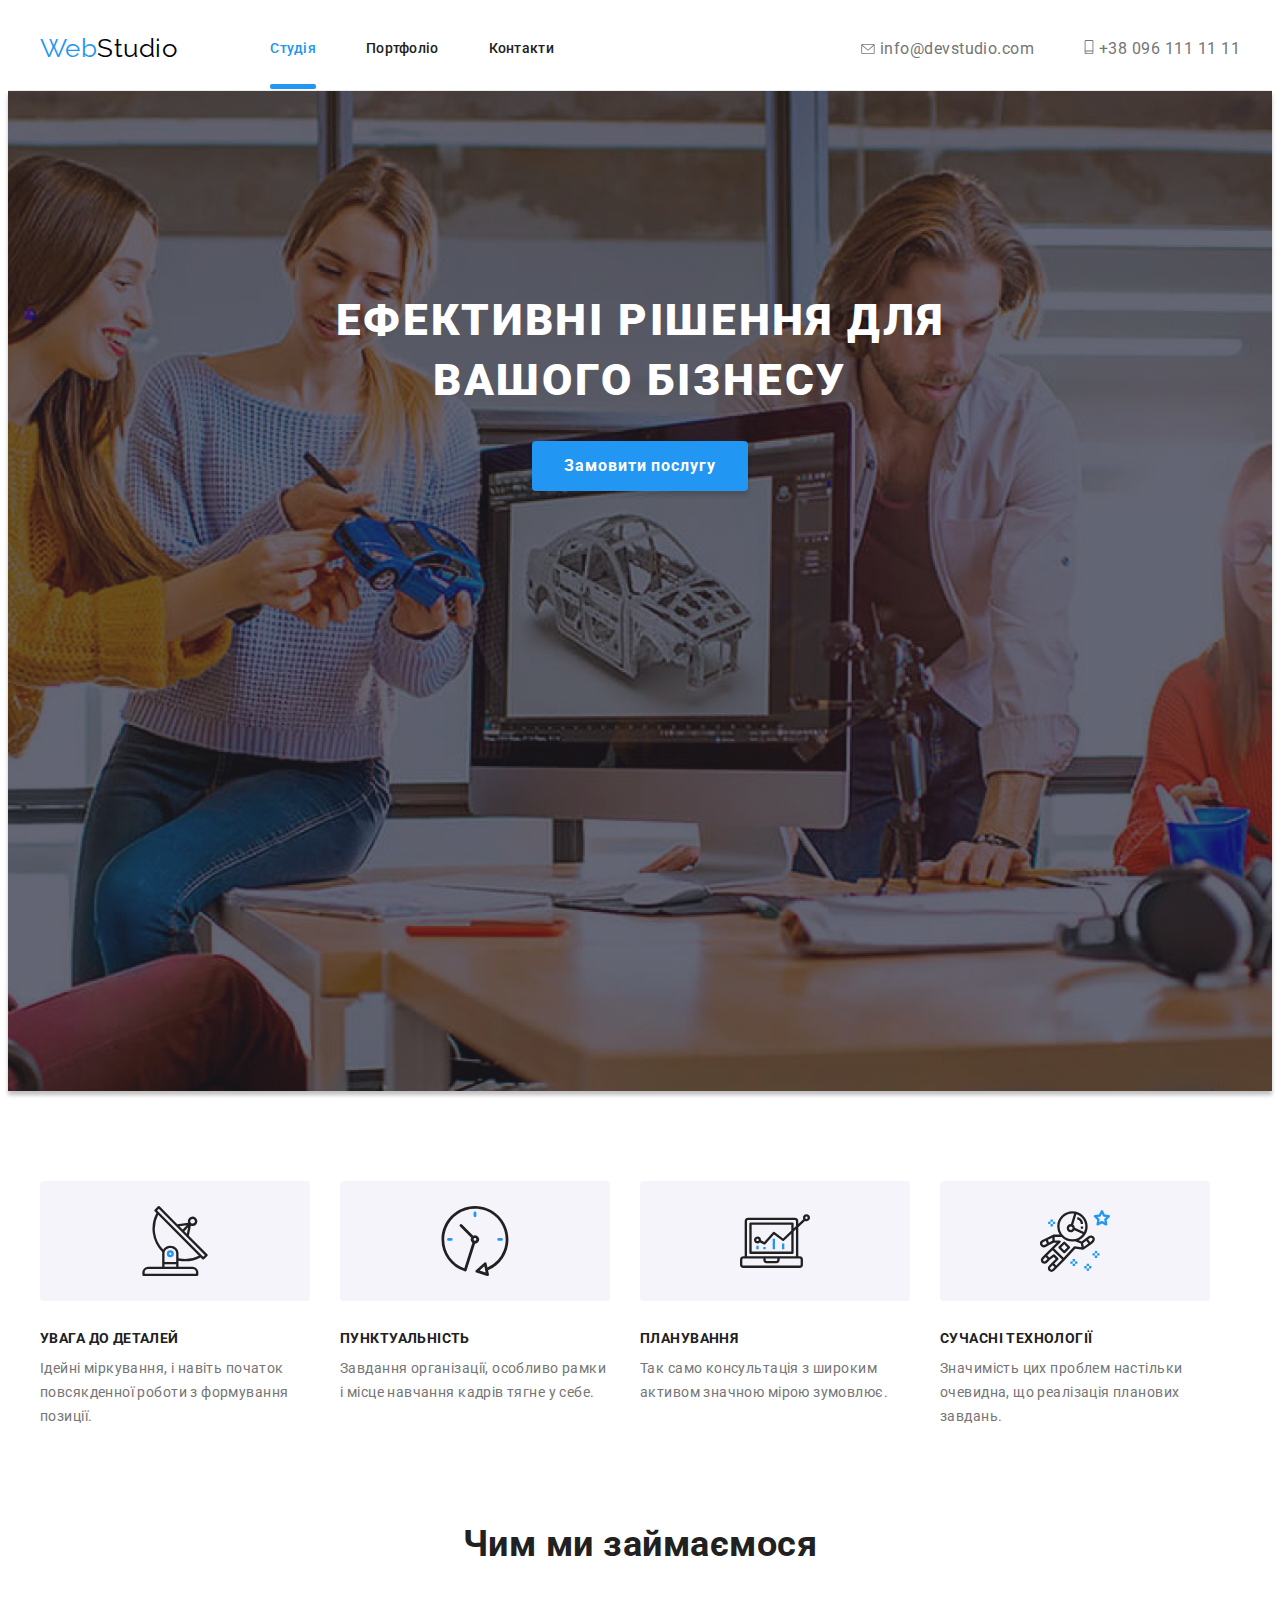
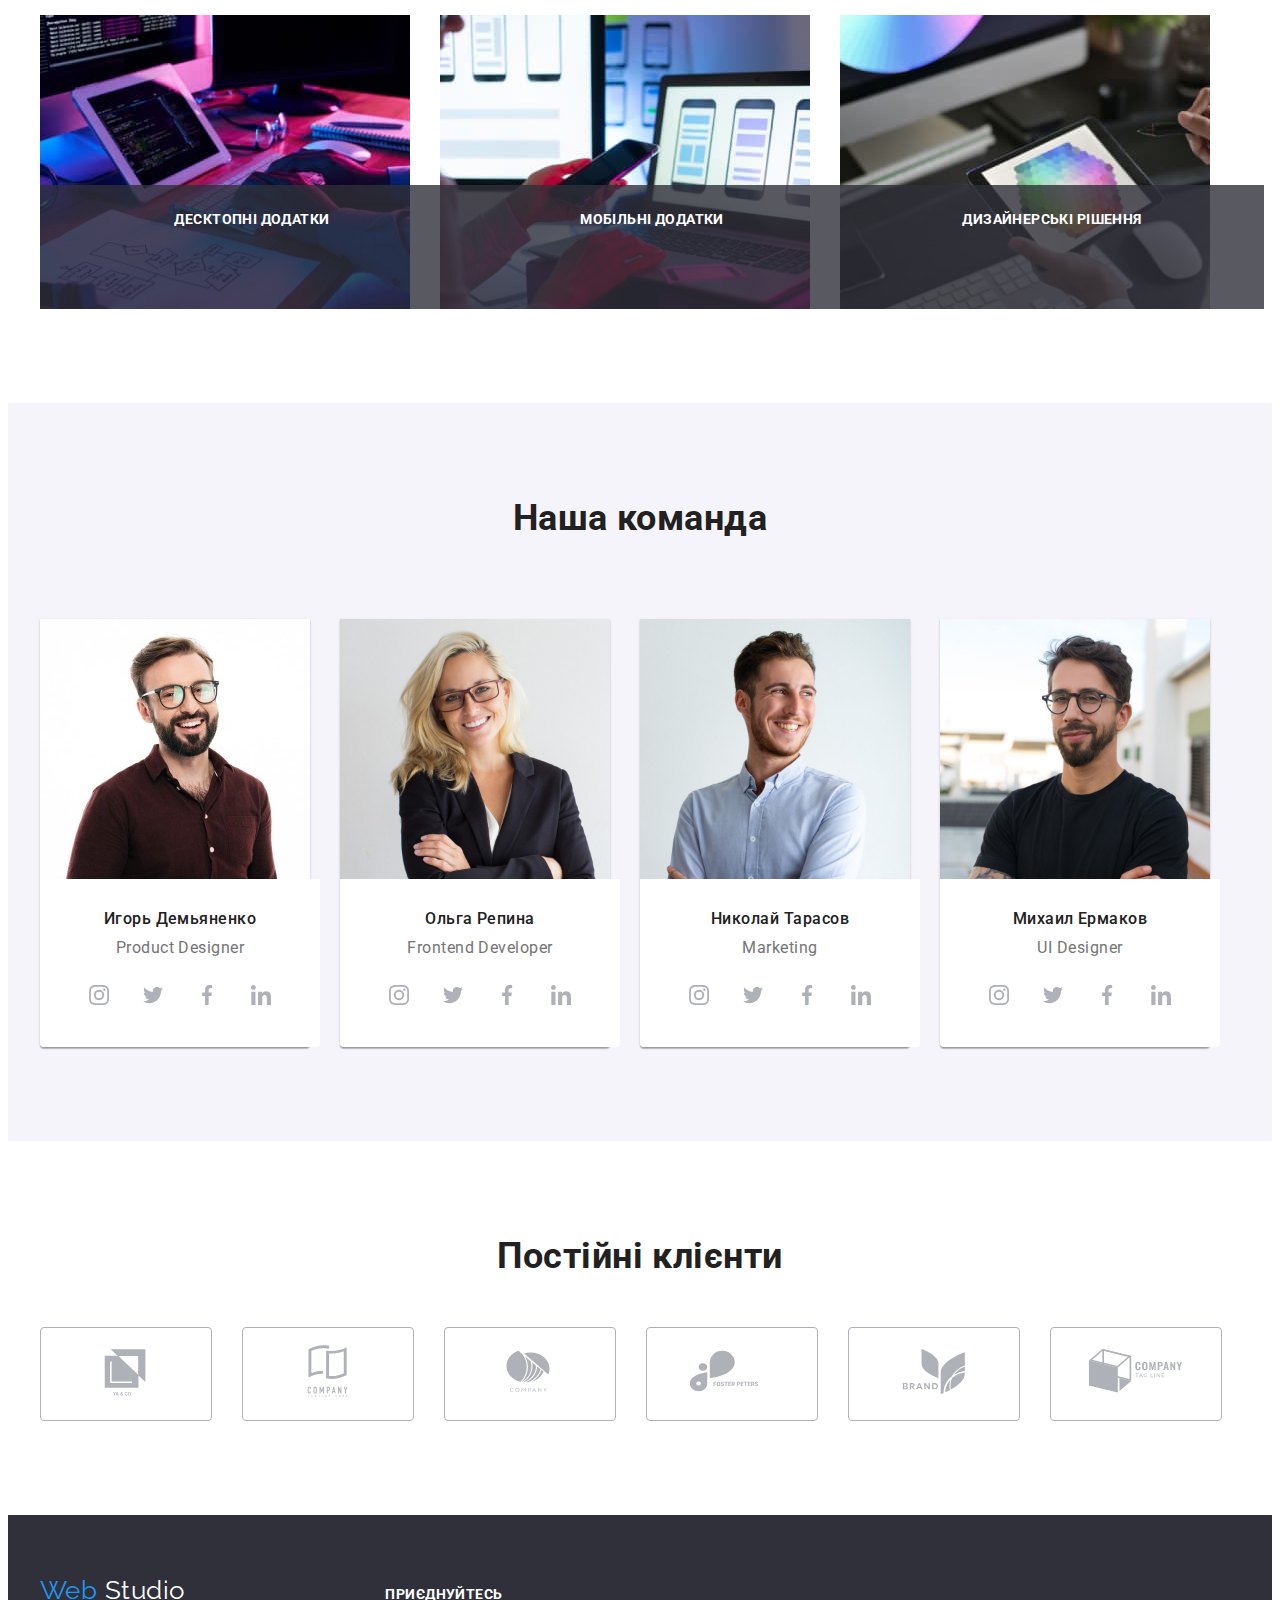
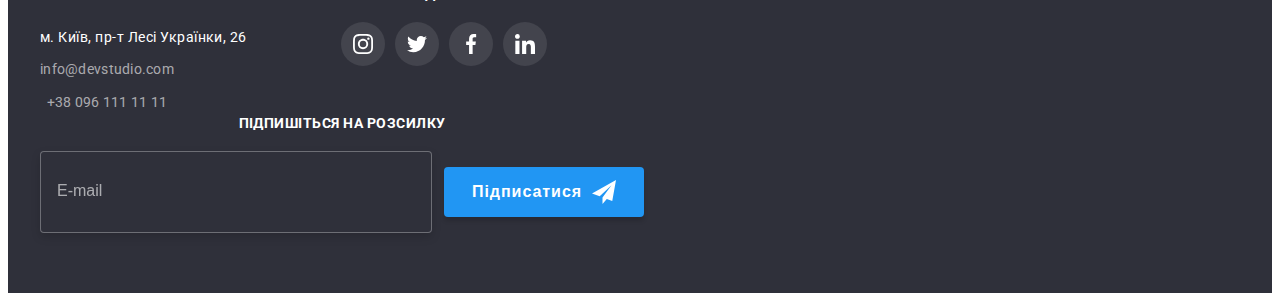
==== commit 013e5999: "Update index.html" ====
--- a/index.html
+++ b/index.html
@@ -63,7 +63,7 @@
         </nav>
         <ul class="header__list">
           <li class="header__item">
-            <a class="header__mailto" href="mailto:info@devstudio.com">
+            <a class="header__link" href="mailto:info@devstudio.com">
               <svg class="header__icon" width="14" height="10">
                 <use href="./images/icons.svg#envelope"></use>
               </svg>
@@ -71,7 +71,7 @@
             </a>
           </li>
           <li class="header__item">
-            <a class="header__phone" href="tel:+380961111111">
+            <a class="header__link" href="tel:+380961111111">
               <svg class="header__icon" width="10" height="14">
                 <use href="./images/icons.svg#smartphone"></use>
               </svg>
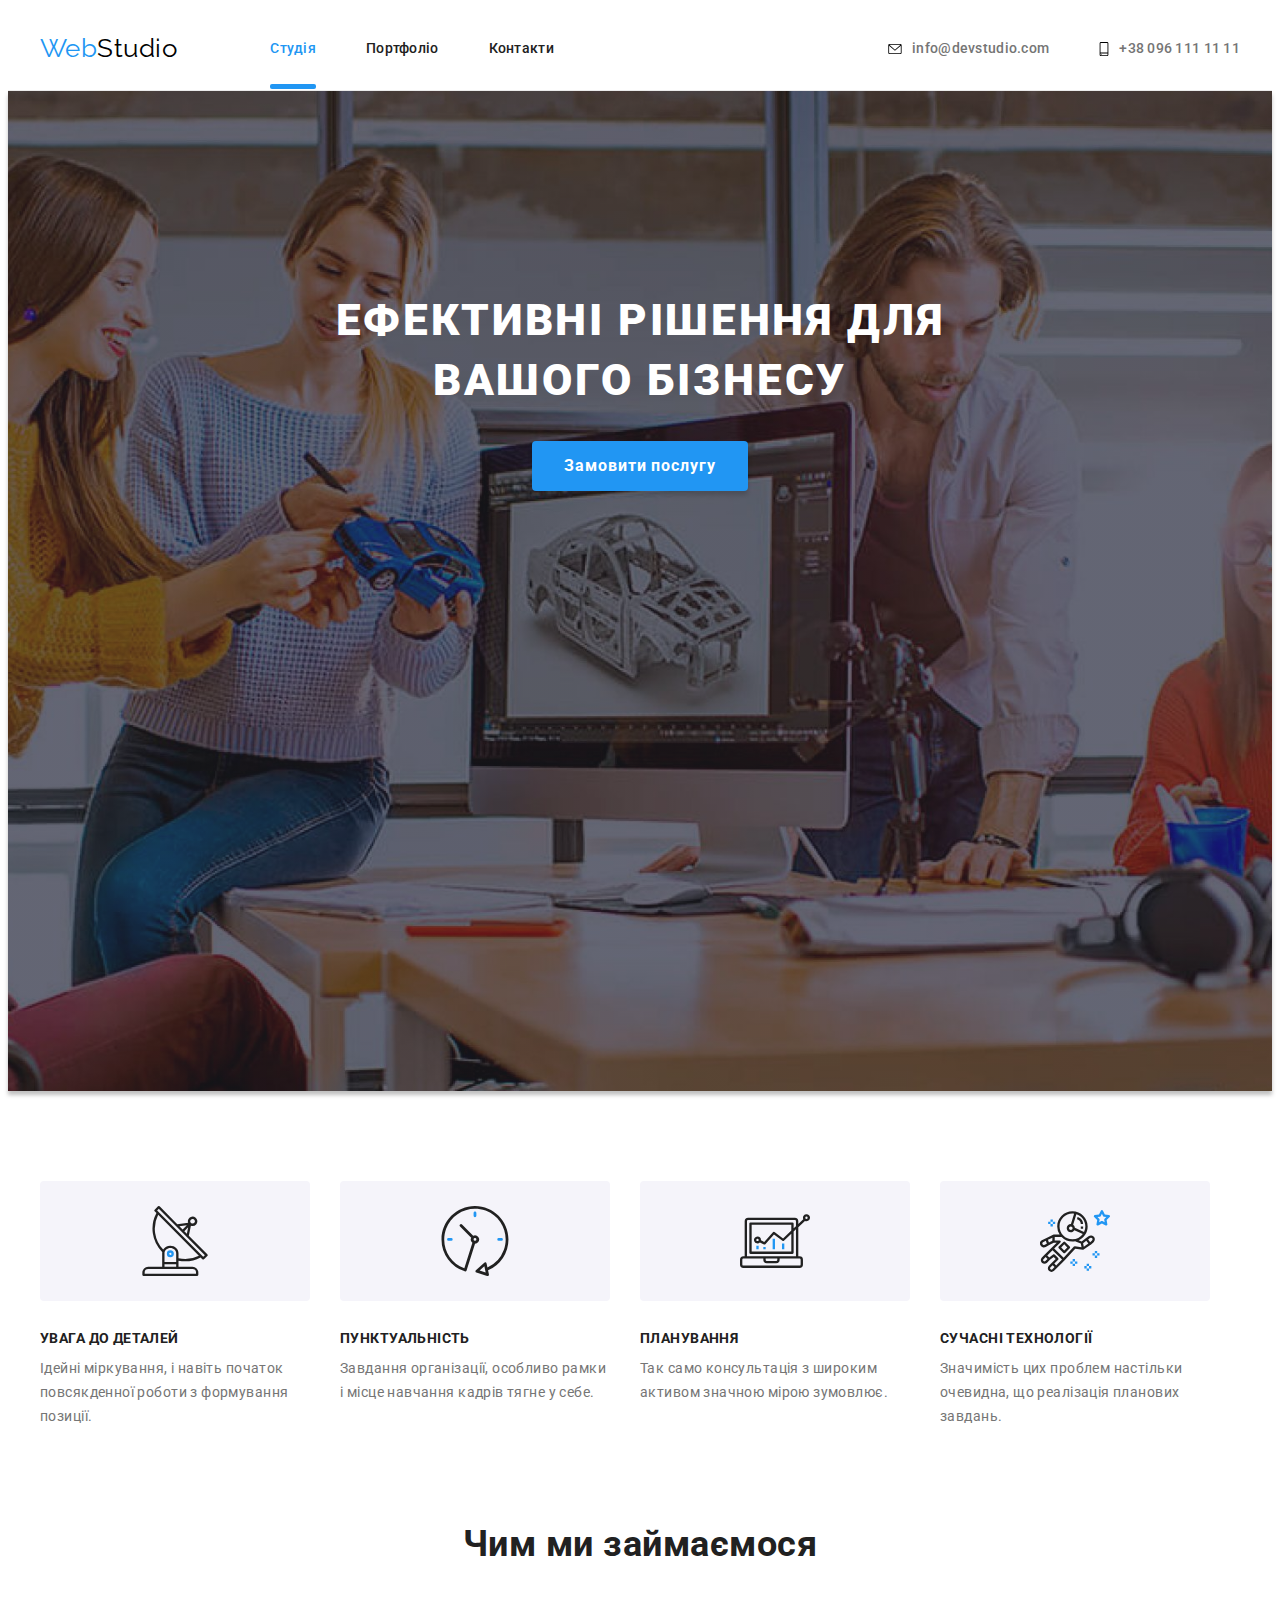
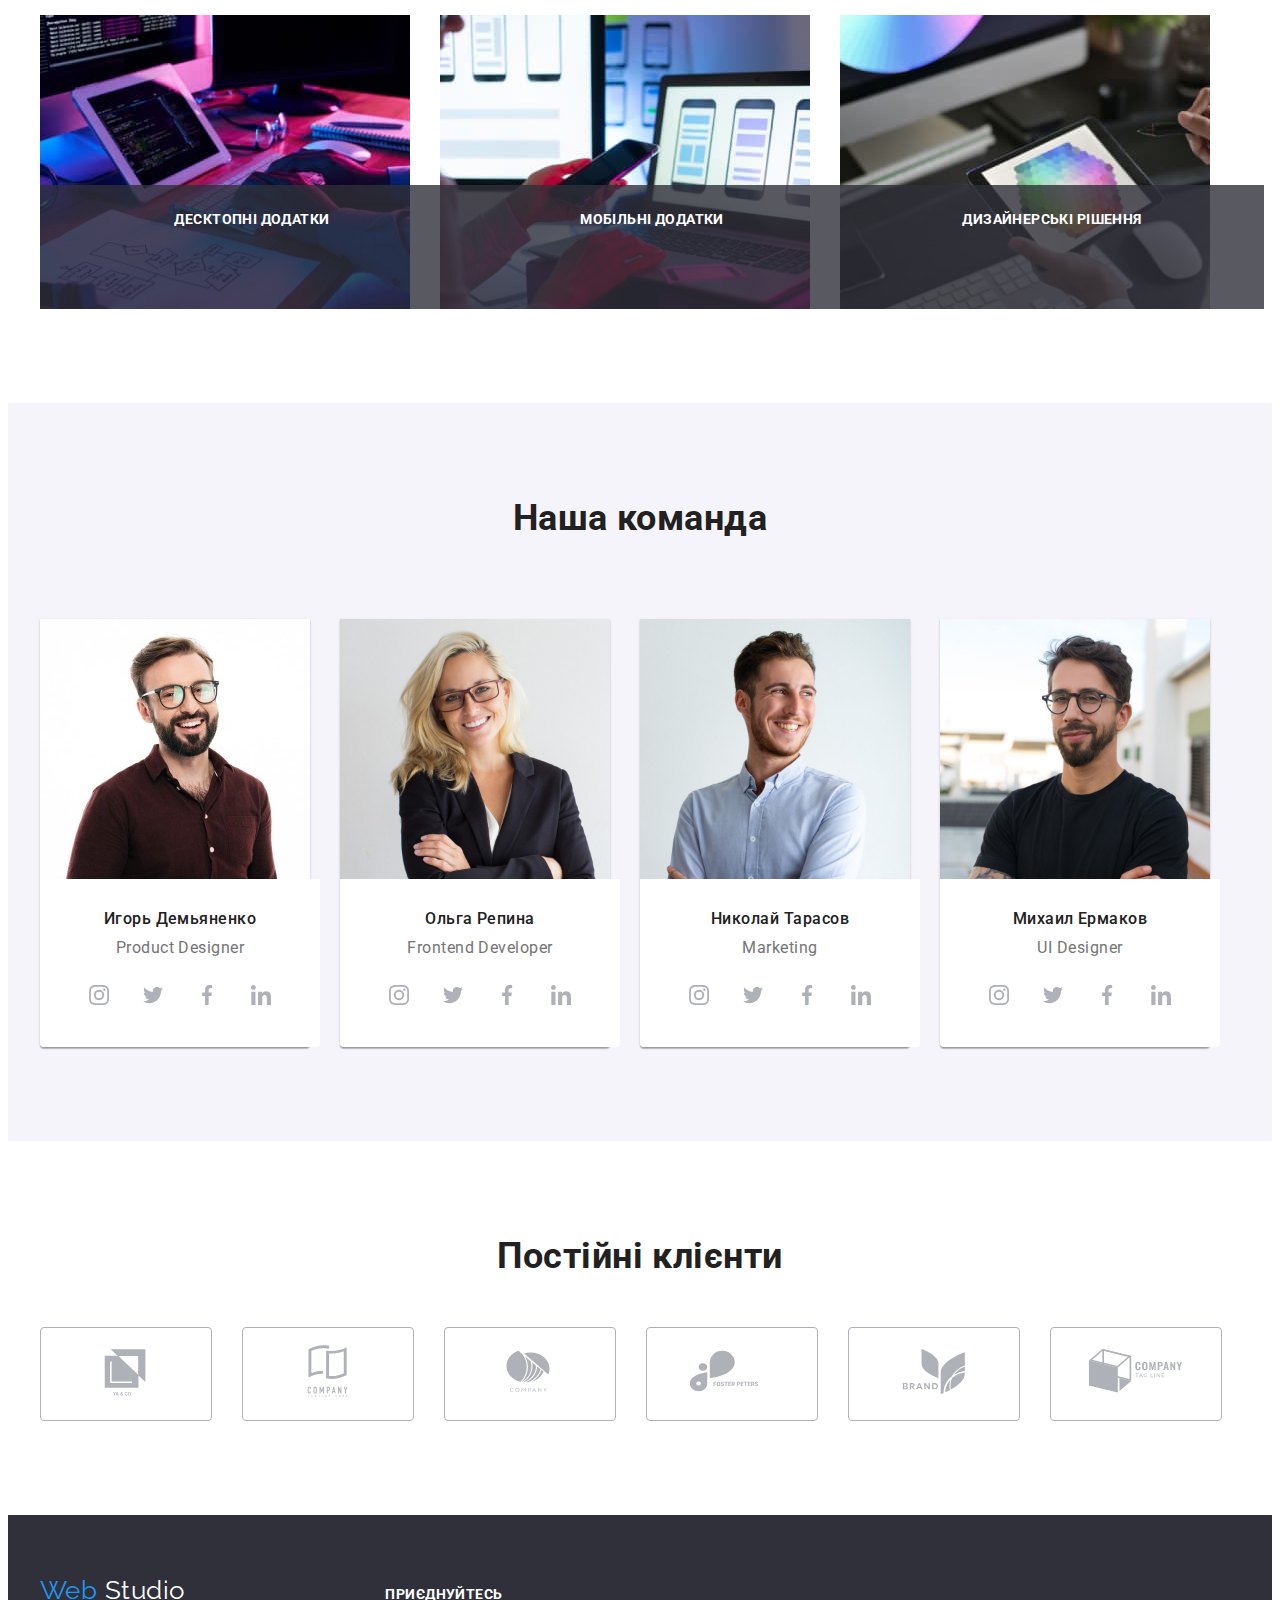
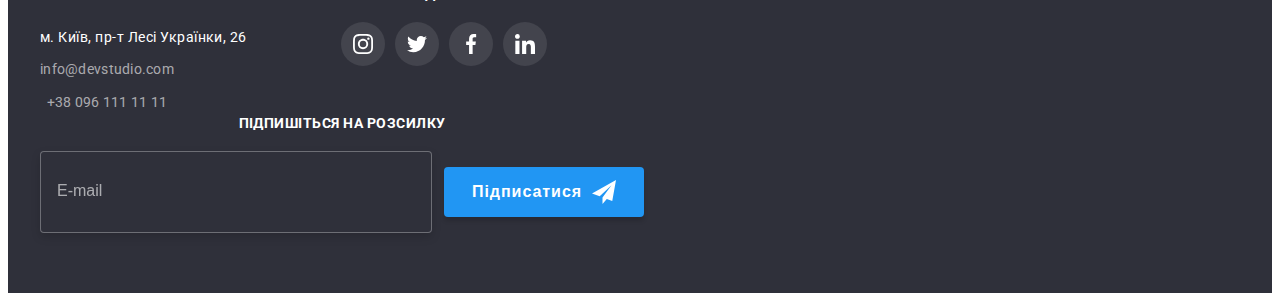
==== commit ccbe26d0: "Update index.html" ====
--- a/index.html
+++ b/index.html
@@ -64,7 +64,7 @@
         <ul class="header__list">
           <li class="header__item">
             <a class="header__link" href="mailto:info@devstudio.com">
-              <svg class="header__icon" width="14" height="10">
+              <svg class="header__icon--mail" width="14" height="10">
                 <use href="./images/icons.svg#envelope"></use>
               </svg>
               info@devstudio.com
@@ -72,7 +72,7 @@
           </li>
           <li class="header__item">
             <a class="header__link" href="tel:+380961111111">
-              <svg class="header__icon" width="10" height="14">
+              <svg class="header__icon--phone" width="10" height="14">
                 <use href="./images/icons.svg#smartphone"></use>
               </svg>
               +38 096 111 11 11
--- a/css/main.min.css
+++ b/css/main.min.css
@@ -1 +1 @@
-:root{--main-fonts: Roboto, sans-serif;--secondary-font: Raleway, sans-serif;--pimary-color: #757575;--secondary-color: #212121;--accent-color: #2196f3;--white-color: #ffffff;--bg-dark-color: #2f303a;--bg-grey-color: #f5f4fa;--btn-hover-color: #188ce8;--border-color: #ececec;--logo-black-color: #000000;--background-color-hero: #c4c4c4;--icon-color: #afb1b8;--bg-color-fotter: #2f303a;--indent: 30px;--items: 3;--timeng-function: 250ms cubic-bezier(0.4, 0, 0.2, 1)}.visually__hidden{position:absolute;white-space:nowrap;width:1px;height:1px;overflow:hidden;border:0;padding:0;clip:rect(0 0 0 0);-webkit-clip-path:inset(50%);clip-path:inset(50%);margin:-1px}.doing,.hero{padding-top:94px;padding-bottom:94px}body{color:var(--pimary-color);font-family:var(--main-fonts);letter-spacing:.03em}.no-scroll{overflow:hidden}h1,h2,h3,h4,h5,h6,p{margin:0}ul,ol{list-style:none;padding:0;margin:0}img{display:block;max-width:100%;height:auto;-o-object-fit:cover;object-fit:cover;-o-object-position:center;object-position:center}a{text-decoration:none;color:currentColor}.card-set{display:-webkit-box;display:-ms-flexbox;display:flex;-ms-flex-wrap:wrap;flex-wrap:wrap;gap:var(--indent)}.card-set-item{-ms-flex-preferred-size:calc((100% - var(--indent)*(var(--items) - 1))/var(--items));flex-basis:calc((100% - var(--indent)*(var(--items) - 1))/var(--items))}.container{margin-left:auto;margin-right:auto;padding-left:15px;padding-right:15px}@media screen and (min-width: 480px){.container{width:480px}}@media screen and (min-width: 768px){.container{width:768px}}@media screen and (min-width: 1200px){.container{width:1200px}}.section-titel{color:var(--secondary-color);font-size:28px;line-height:1.1785714286;text-align:center}@media screen and (min-width: 1200px){.section-titel{font-size:36px;line-height:1.1666666667}}.socials__list{display:-webkit-box;display:-ms-flexbox;display:flex;-webkit-box-align:center;-ms-flex-align:center;align-items:center;-webkit-box-pack:center;-ms-flex-pack:center;justify-content:center;gap:10px}.socials__link{display:-webkit-box;display:-ms-flexbox;display:flex;-webkit-box-align:center;-ms-flex-align:center;align-items:center;-webkit-box-pack:center;-ms-flex-pack:center;justify-content:center;width:44px;height:44px;border-radius:50%;-webkit-transition:background-color var(--timeng-function),fill var(--timeng-function);transition:background-color var(--timeng-function),fill var(--timeng-function)}.socials__link:hover,.socials__link:focus{background-color:var(--accent-color)}.socials__link:hover .socials__icon,.socials__link:focus .socials__icon{fill:var(--white-color)}.socials__icon{fill:var(--icon-color);-webkit-transition:fill var(--timeng-function);transition:fill var(--timeng-function)}.logo{font-size:24px;line-height:.1072796935;font-family:var(--secondary-font);color:var(--accent-color)}@media screen and (max-width: 767px){.logo{margin-right:auto}}@media screen and (min-width: 768px){.logo{padding-top:25px;padding-bottom:25px}}@media screen and (min-width: 1200px){.logo{padding-bottom:25px;padding-bottom:26px;font-size:26px;line-height:1.19}}.logo__color{color:var(--logo-black-color)}.footer__logo{text-align:center;display:block;color:var(--accent-color);font-family:var(--secondary-font);font-size:24px;line-height:1.1666666667;margin-bottom:20px}@media screen and (min-width: 1200px){.footer__logo{font-size:26px;line-height:1.19}}.footer__logo-color{color:var(--white-color)}.footer-socials{display:-webkit-box;display:-ms-flexbox;display:flex;-webkit-box-align:center;-ms-flex-align:center;align-items:center;-webkit-box-pack:center;-ms-flex-pack:center;justify-content:center;gap:10px}@media screen and (max-width: 767px){.footer-socials{margin-bottom:60px}}.footer-socials__link{display:-webkit-box;display:-ms-flexbox;display:flex;-webkit-box-align:center;-ms-flex-align:center;align-items:center;-webkit-box-pack:center;-ms-flex-pack:center;justify-content:center;width:44px;height:44px;border-radius:50%;background-color:#43444d;-webkit-transition:background-color var(--timeng-function),fill var(--timeng-function);transition:background-color var(--timeng-function),fill var(--timeng-function)}.footer-socials__link:hover,.footer-socials__link:focus{background-color:var(--accent-color)}.footer-socials__icon{fill:var(--white-color)}.form-fotter__titel{margin-bottom:20px;text-align:center;font-size:14px;line-height:1.1428571429;text-transform:uppercase;color:var(--white-color)}.form-fotter{text-align:center}@media screen and (min-width: 1200px){.form-fotter{display:-webkit-box;display:-ms-flexbox;display:flex;-webkit-box-align:center;-ms-flex-align:center;align-items:center;-webkit-box-pack:center;-ms-flex-pack:center;justify-content:center;gap:12px}}.form-fotter__input{width:100%;height:50px;padding:15px 16px;background-color:var(--bg-dark-color);border:1px solid rgba(255,255,255,.3);-webkit-filter:drop-shadow(0px 4px 4px rgba(0, 0, 0, 0.15));filter:drop-shadow(0px 4px 4px rgba(0, 0, 0, 0.15));outline:rgba(0,0,0,0);border-radius:4px}.form-fotter__input::-webkit-input-placeholder{font-size:16px;line-height:1.25;color:rgba(255,255,255,.6)}.form-fotter__input::-moz-placeholder{font-size:16px;line-height:1.25;color:rgba(255,255,255,.6)}.form-fotter__input:-ms-input-placeholder{font-size:16px;line-height:1.25;color:rgba(255,255,255,.6)}.form-fotter__input::-ms-input-placeholder{font-size:16px;line-height:1.25;color:rgba(255,255,255,.6)}.form-fotter__input::placeholder{font-size:16px;line-height:1.25;color:rgba(255,255,255,.6)}@media screen and (max-width: 768px){.form-fotter__input{margin-bottom:20px}}@media screen and (min-width: 768px){.form-fotter__input{display:block;margin-left:auto;margin-right:auto;width:450px}}@media screen and (min-width: 1200px){.form-fotter__input{width:358px;margin-bottom:0}}.form-fotter-btn{display:-webkit-inline-box;display:-ms-inline-flexbox;display:inline-flex;-webkit-box-align:center;-ms-flex-align:center;align-items:center;-webkit-box-pack:center;-ms-flex-pack:center;justify-content:center;gap:10px;min-width:200px;min-height:50px;padding:10px 28px;font-weight:700;font-size:16px;line-height:1.875;letter-spacing:.06em;color:var(--white-color);background-color:var(--accent-color);-webkit-box-shadow:0px 4px 4px rgba(0,0,0,.15);box-shadow:0px 4px 4px rgba(0,0,0,.15);border-radius:4px;border:none;-webkit-transition:background-color var(--timeng-function);transition:background-color var(--timeng-function);cursor:pointer}.form-fotter-btn:hover,.form-fotter-btn:focus{background-color:var(--btn-hover-color)}@media screen and (min-width: 768px)and (max-width: 1199px){.form-container-fotter{margin-left:auto;margin-right:auto}}.backdrop{position:fixed;top:0;left:0;z-index:1000;width:100%;height:100%;background-color:rgba(0,0,0,.2);opacity:1;visibility:visible;pointer-events:initial;-webkit-transition:opacity var(--timeng-function),visibility var(--timeng-function);transition:opacity var(--timeng-function),visibility var(--timeng-function)}.backdrop.is-hidden{opacity:0;visibility:hidden;pointer-events:none}.modal{position:absolute;top:50%;left:50%;-webkit-transform:translate(-50%, -50%) scale(1);transform:translate(-50%, -50%) scale(1);padding:40px;width:450px;height:609px;background-color:var(--white-color);border-radius:4px;-webkit-box-shadow:0px 1px 3px rgba(0,0,0,.12),0px 1px 1px rgba(0,0,0,.14),0px 2px 1px rgba(0,0,0,.2);box-shadow:0px 1px 3px rgba(0,0,0,.12),0px 1px 1px rgba(0,0,0,.14),0px 2px 1px rgba(0,0,0,.2);opacity:1;-webkit-transition:opacity var(--timeng-function),-webkit-transform var(--timeng-function);transition:opacity var(--timeng-function),-webkit-transform var(--timeng-function);transition:transform var(--timeng-function),opacity var(--timeng-function);transition:transform var(--timeng-function),opacity var(--timeng-function),-webkit-transform var(--timeng-function)}@media screen and (min-width: 1200px){.modal{width:528px;height:581px}}.backdrop.is-hidden .modal{opacity:0;-webkit-transform:translate(-50%, -50%) scale(0.75);transform:translate(-50%, -50%) scale(0.75)}.modal-btn{position:absolute;top:8px;right:8px;display:-webkit-box;display:-ms-flexbox;display:flex;-webkit-box-align:center;-ms-flex-align:center;align-items:center;-webkit-box-pack:center;-ms-flex-pack:center;justify-content:center;width:30px;height:30px;padding:0;border-radius:50%;background:var(--white-color);border:1px solid rgba(0,0,0,.1);-webkit-filter:drop-shadow(0px 4px 4px rgba(0, 0, 0, 0.25));filter:drop-shadow(0px 4px 4px rgba(0, 0, 0, 0.25));-webkit-transition:fill var(--timeng-function);transition:fill var(--timeng-function);cursor:pointer}.modal-btn:hover,.modal-btn:focus{fill:var(--accent-color)}.form-container{display:-webkit-box;display:-ms-flexbox;display:flex;-ms-flex-wrap:wrap;flex-wrap:wrap;-webkit-box-pack:center;-ms-flex-pack:center;justify-content:center;gap:10px;margin-bottom:20px}.modal-form__titel{display:block;margin-bottom:12px;margin-left:auto;margin-right:auto;font-size:20px;line-height:1.5;text-align:center;letter-spacing:.03em;color:var(--secondary-color)}@media screen and (min-width: 1200px){.modal-form__titel{font-size:20px;line-height:1.15}}.form-group{position:relative}.form-group__titel{display:block;margin-bottom:4px;font-size:12px;line-height:1.1666666667;letter-spacing:.01em;color:var(--pimary-color)}.form-group__input{display:block;width:370px;height:40px;padding-left:42px;padding-right:42px;border:1px solid rgba(33,33,33,.2);border-radius:4px;outline:rgba(0,0,0,0);cursor:pointer;-webkit-transition:border-color var(--timeng-function);transition:border-color var(--timeng-function)}.form-group__input:hover,.form-group__input:focus{border-color:var(--accent-color)}.form-group__input:hover+.form-group__icon,.form-group__input:focus+.form-group__icon{fill:var(--accent-color)}@media screen and (min-width: 1200px){.form-group__input{width:448px}}.form-group__icon{position:absolute;top:28px;left:12px;-webkit-transition:fill var(--timeng-function);transition:fill var(--timeng-function)}.form-group__icon-right{position:absolute;top:28px;right:12px;-webkit-transition:fill var(--timeng-function);transition:fill var(--timeng-function)}.form-group__icons-sad{fill:red}.form-group__icons-smile{fill:#0f8000}.form-group__icons-sad,.form-group__icons-smile{opacity:0;-webkit-transform:scale(0.4);transform:scale(0.4);-webkit-transform-origin:center;transform-origin:center;-webkit-transition:opacity var(--timeng-function),-webkit-transform var(--timeng-function);transition:opacity var(--timeng-function),-webkit-transform var(--timeng-function);transition:opacity var(--timeng-function),transform var(--timeng-function);transition:opacity var(--timeng-function),transform var(--timeng-function),-webkit-transform var(--timeng-function)}.form-group__input:focus:invalid:required:not(:-moz-placeholder-shown)~.form-group__icon-right .form-group__icons-sad{opacity:1;transform:scale(1)}.form-group__input:focus:invalid:required:not(:-ms-input-placeholder)~.form-group__icon-right .form-group__icons-sad{opacity:1;transform:scale(1)}.form-group__input:focus:invalid:required:not(:placeholder-shown)~.form-group__icon-right .form-group__icons-sad{opacity:1;-webkit-transform:scale(1);transform:scale(1)}.form-group__input:focus:valid:required:not(:-moz-placeholder-shown)~.form-group__icon-right .form-group__icons-smile{opacity:1;transform:scale(1)}.form-group__input:focus:valid:required:not(:-ms-input-placeholder)~.form-group__icon-right .form-group__icons-smile{opacity:1;transform:scale(1)}.form-group__input:focus:valid:required:not(:placeholder-shown)~.form-group__icon-right .form-group__icons-smile{opacity:1;-webkit-transform:scale(1);transform:scale(1)}.form-textaria{width:370px;height:120px;padding:12px 16px;border:1px solid rgba(33,33,33,.2);border-radius:4px;resize:none;outline:rgba(0,0,0,0);-webkit-transition:border-color var(--timeng-function);transition:border-color var(--timeng-function);cursor:pointer}.form-textaria:hover,.form-textaria:focus{border-color:var(--accent-color)}@media screen and (min-width: 1200px){.form-textaria{width:448px}}.form-textaria::-webkit-input-placeholder{font-size:12px;line-height:1.1666666667;letter-spacing:.01em;color:rgba(117,117,117,.5)}.form-textaria::-moz-placeholder{font-size:12px;line-height:1.1666666667;letter-spacing:.01em;color:rgba(117,117,117,.5)}.form-textaria:-ms-input-placeholder{font-size:12px;line-height:1.1666666667;letter-spacing:.01em;color:rgba(117,117,117,.5)}.form-textaria::-ms-input-placeholder{font-size:12px;line-height:1.1666666667;letter-spacing:.01em;color:rgba(117,117,117,.5)}.form-textaria::placeholder{font-size:12px;line-height:1.1666666667;letter-spacing:.01em;color:rgba(117,117,117,.5)}.form-checbox{display:-webkit-box;display:-ms-flexbox;display:flex;-webkit-box-pack:center;-ms-flex-pack:center;justify-content:center;-webkit-box-align:center;-ms-flex-align:center;align-items:center;gap:7px;margin-bottom:30px}.input-checbox:checked+.register-form__icon .register-form__icon-uncheck{opacity:0;-webkit-transition:opacity var(--timeng-function);transition:opacity var(--timeng-function)}.register-form__icon-check{opacity:0;-webkit-transition:opacity var(--timeng-function);transition:opacity var(--timeng-function)}.input-checbox:checked+.register-form__icon .register-form__icon-check{opacity:1}.text-checbox{font-size:12px;line-height:1.1666666667;letter-spacing:.03em;color:var(--pimary-color);-webkit-user-select:none;-moz-user-select:none;-ms-user-select:none;user-select:none}@media screen and (min-width: 1200px){.text-checbox{font-size:14px;line-height:1.7142857143}}.checbox-link{text-underline-position:under;text-decoration:underline;color:var(--accent-color)}.madal-form-btn{display:block;min-width:200px;min-height:50px;padding:10px 52px;margin-left:auto;margin-right:auto;font-weight:700;font-size:16px;line-height:1.875;letter-spacing:.06em;color:var(--white-color);background:var(--accent-color);-webkit-box-shadow:0px 4px 4px rgba(0,0,0,.15);box-shadow:0px 4px 4px rgba(0,0,0,.15);border-radius:4px;border:none;-webkit-transition:background-color var(--timeng-function);transition:background-color var(--timeng-function);cursor:pointer}.madal-form-btn:hover,.madal-form-btn:focus{background-color:var(--btn-hover-color)}.menu__btn{width:40px;height:40px;padding:0;background-color:rgba(0,0,0,0);border:none;cursor:pointer}@media screen and (min-width: 768px){.menu__btn{display:none}}.menu__overlay{position:fixed;top:0;left:0;z-index:100;width:100%;height:100%;background-color:rgba(0,0,0,0);opacity:0;pointer-events:none;visibility:hidden}.menu__overlay.is-open{opacity:1;pointer-events:initial;visibility:visible}.menu_container{display:-webkit-box;display:-ms-flexbox;display:flex;-webkit-box-orient:vertical;-webkit-box-direction:normal;-ms-flex-direction:column;flex-direction:column;position:relative;width:100%;height:100%;margin-left:auto;padding:48px 40px;background-color:#fff;-webkit-transform:translateX(100%);transform:translateX(100%);-webkit-transition:-webkit-transform var(--timeng-function);transition:-webkit-transform var(--timeng-function);transition:transform var(--timeng-function);transition:transform var(--timeng-function), -webkit-transform var(--timeng-function)}.menu__overlay.is-open .menu_container{-webkit-transform:translateX(0);transform:translateX(0)}@media screen and (min-width: 768px){.menu_container{display:none}}.icon__close{position:absolute;top:0;right:0;width:40px;height:40px;padding-top:10px;padding-right:15px;background-color:rgba(0,0,0,0);border:none;cursor:pointer}.icon__close :active{fill:#2196f3}.mobile__list{margin-bottom:auto}.mobile__item{margin-bottom:32px}.mobile__item:last-child{margin-bottom:0}.mobile__link{font-weight:500;font-size:40px;line-height:1.175;letter-spacing:.02em;color:#212121}.mobile__link--current{color:#2196f3}.contacts__phone{display:block;margin-bottom:32px;font-weight:500;font-size:34px;line-height:1.1764705882;letter-spacing:.02em;color:#2196f3}.contacts__mailto{display:block;margin-bottom:64px;font-weight:500;font-size:24px;line-height:28px;letter-spacing:.02em;color:#757575}.mobile__socilas{display:-webkit-box;display:-ms-flexbox;display:flex;-ms-flex-wrap:wrap;flex-wrap:wrap;gap:10px}.socilas__link{display:-webkit-box;display:-ms-flexbox;display:flex;font-weight:500;font-size:18px;line-height:1.2222222222;letter-spacing:.02em;color:#2196f3}.socilas__item:not(:last-child) .socilas__link::after{content:"";display:block;width:1px;margin-left:10px;background-color:rgba(33,33,33,.2)}.header{border:1px solid var(--border-color);border-top:none;border-right:none;border-left:none}.header__container{display:-webkit-box;display:-ms-flexbox;display:flex;-webkit-box-align:center;-ms-flex-align:center;align-items:center}@media screen and (max-width: 767px){.header__container{padding-top:10px;padding-bottom:10px}}@media screen and (min-width: 1200px){.header__container{display:-webkit-box;display:-ms-flexbox;display:flex;-webkit-box-align:center;-ms-flex-align:center;align-items:center}}@media screen and (min-width: 768px){.header__logo{margin-right:87px}}@media screen and (min-width: 1200px){.header__logo{margin-right:93px}}@media screen and (min-width: 1200px){.header__nav{margin-right:auto}}.header__list{display:-webkit-box;display:-ms-flexbox;display:flex}@media screen and (min-width: 768px){.header__list{-ms-flex-wrap:wrap;flex-wrap:wrap;gap:10px}}@media screen and (min-width: 1200px){.header__list{gap:50px}}.header__icon{fill:currentColor}.header__mailto{display:-webkit-box;display:-ms-flexbox;display:flex;-webkit-box-align:center;-ms-flex-align:center;align-items:center;gap:8px;color:var(--pimary-color);font-weight:500;font-size:12px;line-height:1.1666666667;letter-spacing:.02em;-webkit-transition:color var(--timeng-function);transition:color var(--timeng-function)}.header__mailto:hover,.header__mailto:focus{color:#2196f3}@media screen and (max-width: 767px){.header__mailto{display:none}}@media screen and (min-width: 1200px){.header__mailto{padding-top:32px;padding-bottom:32px;gap:10px;font-size:14px;line-height:1.14}}.header__phone{display:-webkit-box;display:-ms-flexbox;display:flex;-webkit-box-align:center;-ms-flex-align:center;align-items:center;gap:8px;color:var(--pimary-color);font-weight:500;font-size:14px;line-height:1.14;letter-spacing:.02em;-webkit-transition:color var(--timeng-function);transition:color var(--timeng-function)}.header__phone:hover,.header__phone:focus{color:var(--accent-color)}@media screen and (max-width: 767px){.header__phone{display:none}}@media screen and (min-width: 1200px){.header__phone{padding-top:32px;padding-bottom:32px;gap:10px}}.nav__list{display:-webkit-box;display:-ms-flexbox;display:flex;gap:50px}@media screen and (max-width: 767px){.nav__list{display:none}}@media screen and (max-width: 1199px){.nav__list{margin-right:90px}}.nav__link{position:relative;display:block;padding-top:32px;padding-bottom:32px;color:var(--secondary-color);font-weight:500;font-size:14px;line-height:1.14;letter-spacing:.02em;-webkit-transition:color var(--timeng-function);transition:color var(--timeng-function)}.nav__link:hover,.nav__link:focus{color:var(--accent-color)}.nav__link::after{content:"";position:absolute;left:0;bottom:0;display:block;width:100%;height:5px;background-color:var(--accent-color);border-radius:2px;opacity:0;-webkit-transition:opacity var(--timeng-function);transition:opacity var(--timeng-function)}.nav__link:hover::after,.nav__link:focus::after{opacity:1}.nav__link--current{color:var(--accent-color)}.nav__link--current::after{content:"";position:absolute;left:0;bottom:0;display:block;width:100%;height:5px;background-color:var(--accent-color);border-radius:2px;opacity:1}.hero{text-align:center}.hero__wrap{padding-top:118px;padding-bottom:118px}@media screen and (min-width: 1200px){.hero__wrap{padding-top:200px;padding-bottom:200px}}.hero__overlay{max-width:100%;height:400px;margin-left:auto;margin-right:auto;background-color:var(--background-color-hero);-webkit-box-shadow:0px 4px 4px rgba(0,0,0,.25);box-shadow:0px 4px 4px rgba(0,0,0,.25);background-repeat:no-repeat;background-position:center;background-size:cover;background-image:-webkit-gradient(linear, left top, right top, from(rgba(47, 48, 58, 0.4)), to(rgba(47, 48, 58, 0.4))),url(../images/hero/Header\ img@1x_sm.jpg);background-image:linear-gradient(to right, rgba(47, 48, 58, 0.4), rgba(47, 48, 58, 0.4)),url(../images/hero/Header\ img@1x_sm.jpg)}@media(min-device-pixel-ratio: 2),(-webkit-min-device-pixel-ratio: 2),(min-resolution: 192dpi),(min-resolution: 2dppx){.hero__overlay{background-image:-webkit-gradient(linear, left top, right top, from(rgba(47, 48, 58, 0.4)), to(rgba(47, 48, 58, 0.4))),url(../images/hero/Header\ img@2x_sm.jpg);background-image:linear-gradient(to right, rgba(47, 48, 58, 0.4), rgba(47, 48, 58, 0.4)),url(../images/hero/Header\ img@2x_sm.jpg)}}@media screen and (min-width: 768px){.hero__overlay{max-width:100%;height:400px;background-image:-webkit-gradient(linear, left top, right top, from(rgba(47, 48, 58, 0.4)), to(rgba(47, 48, 58, 0.4))),url(../images/hero/Header\ img@1x_md.jpg);background-image:linear-gradient(to right, rgba(47, 48, 58, 0.4), rgba(47, 48, 58, 0.4)),url(../images/hero/Header\ img@1x_md.jpg)}}@media screen and (min-width: 768px)and (min-device-pixel-ratio: 2),screen and (min-width: 768px)and (-webkit-min-device-pixel-ratio: 2),screen and (min-width: 768px)and (min-resolution: 192dpi),screen and (min-width: 768px)and (min-resolution: 2dppx){.hero__overlay{background-image:-webkit-gradient(linear, left top, right top, from(rgba(47, 48, 58, 0.4)), to(rgba(47, 48, 58, 0.4))),url(../images/hero/Header\ img@2x_md.jpg);background-image:linear-gradient(to right, rgba(47, 48, 58, 0.4), rgba(47, 48, 58, 0.4)),url(../images/hero/Header\ img@2x_md.jpg)}}@media screen and (min-width: 1200px){.hero__overlay{max-width:1600px;height:600px;background-image:-webkit-gradient(linear, left top, right top, from(rgba(47, 48, 58, 0.4)), to(rgba(47, 48, 58, 0.4))),url(../images/hero/Img@1x_lg.jpg);background-image:linear-gradient(to right, rgba(47, 48, 58, 0.4), rgba(47, 48, 58, 0.4)),url(../images/hero/Img@1x_lg.jpg)}}@media screen and (min-width: 1200px)and (min-device-pixel-ratio: 2),screen and (min-width: 1200px)and (-webkit-min-device-pixel-ratio: 2),screen and (min-width: 1200px)and (min-resolution: 192dpi),screen and (min-width: 1200px)and (min-resolution: 2dppx){.hero__overlay{background-image:-webkit-gradient(linear, left top, right top, from(rgba(47, 48, 58, 0.4)), to(rgba(47, 48, 58, 0.4))),url(../images/hero/Img@2x_lg.jpg);background-image:linear-gradient(to right, rgba(47, 48, 58, 0.4), rgba(47, 48, 58, 0.4)),url(../images/hero/Img@2x_lg.jpg)}}.hero__title{margin-bottom:30px;margin-left:auto;margin-right:auto;font-weight:900;font-size:26px;line-height:1.6153846154;color:var(--white-color);text-align:center;letter-spacing:.06em;text-transform:uppercase}@media screen and (min-width: 768px){.hero__title{width:360px}}@media screen and (min-width: 1200px){.hero__title{width:696px;font-size:44px;line-height:1.36}}.hero__button{min-width:200px;min-height:50px;padding:10px 24px;background-color:var(--accent-color);color:var(--white-color);border:none;font-family:inherit;cursor:pointer;font-weight:700;font-size:16px;line-height:1.88;letter-spacing:.06em;-webkit-box-shadow:0px 4px 4px rgba(0,0,0,.15);box-shadow:0px 4px 4px rgba(0,0,0,.15);border-radius:4px;-webkit-transition:background-color var(--timeng-function);transition:background-color var(--timeng-function)}.hero__button:hover,.hero__button:focus{background-color:var(--btn-hover-color);border:none}@media screen and (min-width: 1200px){.hero__button{min-width:216px;padding:10px 32px}}.offer{padding-top:60px;padding-bottom:60px}@media screen and (min-width: 1200px){.offer{padding-top:90px;padding-bottom:90px}}@media screen and (min-width: 1200px){.offer__section{padding-bottom:0}}.offer-list{--items: 1}@media screen and (min-width: 768px){.offer-list{--items: 2}}@media screen and (min-width: 1200px){.offer-list{--items: 4}}.offer-list__title{margin-bottom:10px;font-weight:700;font-size:14px;line-height:1.14;letter-spacing:.03em;text-transform:uppercase;color:var(--secondary-color)}@media screen and (max-width: 480px){.offer-list__title{text-align:center}}@media screen and (min-width: 480px){.offer-list__item{-ms-flex-preferred-size:100%;flex-basis:100%}}@media screen and (min-width: 768px){.offer-list__item{-ms-flex-preferred-size:354px;flex-basis:354px}}@media screen and (min-width: 1200px){.offer-list__item{-ms-flex-preferred-size:270px;flex-basis:270px}}.offer-list__wrapper{display:-webkit-box;display:-ms-flexbox;display:flex;-webkit-box-align:center;-ms-flex-align:center;align-items:center;-webkit-box-pack:center;-ms-flex-pack:center;justify-content:center;width:100%;height:120px;background-color:var(--bg-grey-color);border-radius:4px}@media screen and (min-width: 768px){.offer-list__wrapper{display:-webkit-box;display:-ms-flexbox;display:flex;-webkit-box-align:center;-ms-flex-align:center;align-items:center;-webkit-box-pack:center;-ms-flex-pack:center;justify-content:center;width:354px;height:120px;background-color:var(--bg-grey-color);border-radius:4px}}@media screen and (min-width: 1200px){.offer-list__wrapper{display:-webkit-box;display:-ms-flexbox;display:flex;-webkit-box-align:center;-ms-flex-align:center;align-items:center;-webkit-box-pack:center;-ms-flex-pack:center;justify-content:center;width:270px;height:120px;background-color:var(--bg-grey-color);border-radius:4px}}.offer__wrapper{margin-bottom:30px}.offer-list__text{font-weight:400;font-size:14px;line-height:1.71;letter-spacing:.03em}@media(max-width: 1199px){.doing{display:none}}.doing__section{padding-top:0}.doing-section__titel{margin-bottom:50px}.doing-list{display:-webkit-box;display:-ms-flexbox;display:flex;gap:var(--indent)}.doing-list__tumb{position:relative}.doing-list__text{position:absolute;bottom:0;left:0;width:370px;height:70px;padding:27px;font-weight:700;font-size:14px;line-height:1.14;letter-spacing:.03em;text-align:center;text-transform:uppercase;color:var(--white-color);background:rgba(47,48,58,.8)}.team{padding-top:60px;padding-bottom:60px;background-color:var(--bg-grey-color)}@media screen and (min-width: 1200px){.team{padding-top:94px;padding-bottom:94px}}.team__section-titel{margin-bottom:30px}@media screen and (min-width: 1200px){.team__section-titel{padding-bottom:50px}}.team-list{--items: 1}@media screen and (min-width: 768px){.team-list{--items: 2}}@media screen and (min-width: 1200px){.team-list{--items: 4}}.team-list__item{-webkit-box-shadow:0px 1px 3px rgba(0,0,0,.12),0px 1px 1px rgba(0,0,0,.14),0px 2px 1px rgba(0,0,0,.2);box-shadow:0px 1px 3px rgba(0,0,0,.12),0px 1px 1px rgba(0,0,0,.14),0px 2px 1px rgba(0,0,0,.2);border-radius:0px 0px 4px 4px}@media screen and (min-width: 768px){.team-list__item{width:354px}}@media screen and (min-width: 1200px){.team-list__item{width:270px}}.team-container{border-top:none;padding-top:30px;padding-bottom:24px;padding-left:5px;padding-right:5px;background:var(--white-color);letter-spacing:.03em;border-radius:0px 0px 4px 4px;width:100%}@media screen and (min-width: 768px){.team-container{width:354px}}@media screen and (min-width: 1200px){.team-container{width:270px;padding-bottom:30px}}.team-container__subtitel{margin-bottom:10px;color:var(--secondary-color);font-weight:500;font-size:16px;line-height:1.19;letter-spacing:.03em;text-align:center}.team-container__text{margin-bottom:16px;font-weight:400;font-size:16px;line-height:1.19;letter-spacing:.03em;text-align:center}.clients{padding-top:60px;padding-bottom:60px}@media screen and (min-width: 1200px){.clients{padding-top:94px;padding-bottom:94px}}.clients__list{--items: 2}@media screen and (min-width: 768px){.clients__list{--items: 3}}@media screen and (min-width: 1200px){.clients__list{--items: 6}}.clients__section-titel{margin-bottom:50px}.clients__item{display:-webkit-box;display:-ms-flexbox;display:flex;-webkit-box-align:center;-ms-flex-align:center;align-items:center;-webkit-box-pack:center;-ms-flex-pack:center;justify-content:center;width:210px;height:92px;border:1px solid var(--icon-color);border-radius:4px;-webkit-transition:border-color var(--timeng-function),fill var(--timeng-function);transition:border-color var(--timeng-function),fill var(--timeng-function)}.clients__item:hover,.clients__item:focus{border-color:var(--accent-color)}.clients__item:hover .clients__icon,.clients__item:focus .clients__icon{fill:var(--accent-color)}@media screen and (max-width: 479px){.clients__item{margin-left:auto;margin-right:auto}}@media screen and (min-width: 768px){.clients__item{width:226px}}@media screen and (min-width: 1200px){.clients__item{width:170px}}.clients__icon{fill:var(--icon-color);-webkit-transition:fill var(--timeng-function);transition:fill var(--timeng-function)}.footer{background-color:var(--bg-color-fotter)}.footer__section{padding-top:60px;padding-bottom:60px}@media screen and (min-width: 768px){.footer__container{display:-webkit-box;display:-ms-flexbox;display:flex;-webkit-box-align:baseline;-ms-flex-align:baseline;align-items:baseline;-ms-flex-wrap:wrap;flex-wrap:wrap}}@media screen and (min-width: 768px){.footer__column{display:-webkit-box;display:-ms-flexbox;display:flex;-ms-flex-wrap:wrap;flex-wrap:wrap}}@media screen and (min-width: 768px)and (max-width: 1199px){.footer__column{width:231px;-webkit-box-pack:center;-ms-flex-pack:center;justify-content:center;margin-right:165px;margin-left:61px}}@media screen and (min-width: 1200px){.footer__column{display:-webkit-box;display:-ms-flexbox;display:flex;-ms-flex-wrap:wrap;flex-wrap:wrap;-webkit-box-pack:start;-ms-flex-pack:start;justify-content:flex-start;width:231px}}@media screen and (min-width: 1200px){.column-footer{margin-right:70px}}.footer__address{margin-bottom:9px;color:#fff;font-size:14px;line-height:1.71;font-style:normal;text-align:center}@media screen and (min-width: 480px){.footer__address{text-align:center;margin-bottom:8px}}.footer__item:not(:last-child){display:block;margin-bottom:9px}.footer__mailto{text-align:center;display:block;font-size:14px;line-height:1.71;color:rgba(255,255,255,.6);letter-spacing:.02em;-webkit-transition:color var(--timeng-function);transition:color var(--timeng-function)}@media screen and (min-width: 1200px){.footer__mailto:hover,.footer__mailto:focus{color:var(--accent-color)}}.footer__phone{text-align:center;display:block;font-size:14px;line-height:1.71;color:rgba(255,255,255,.6);letter-spacing:.02em;-webkit-transition:color var(--timeng-function);transition:color var(--timeng-function)}@media screen and (min-width: 1200px){.footer__phone:hover,.footer__phone:focus{color:var(--accent-color)}}@media screen and (max-width: 767px){.footer__phone{margin-bottom:60px}}.footer__titel{text-align:center;margin-bottom:20px;font-weight:700;font-size:14px;line-height:1.1428571429;letter-spacing:.03em;text-transform:uppercase;color:var(--white-color)}@media screen and (min-width: 768px){.footer-wrapper{display:-webkit-box;display:-ms-flexbox;display:flex;-webkit-box-pack:center;-ms-flex-pack:center;justify-content:center;-ms-flex-wrap:wrap;flex-wrap:wrap;width:206px}}@media screen and (min-width: 1200px){.footer-wrapper{margin-right:93px}}@media screen and (min-width: 768px)and (max-width: 1199px){.footer__list{margin-bottom:60px}}.portfolio{padding-top:60px;padding-bottom:60px}@media screen and (min-width: 1200px){.portfolio{padding-top:94px;padding-bottom:94px}}.portfolio-btn__list{display:-webkit-box;display:-ms-flexbox;display:flex;-webkit-box-pack:center;-ms-flex-pack:center;justify-content:center;-ms-flex-wrap:wrap;flex-wrap:wrap;gap:8px}@media screen and (max-width: 767px){.portfolio-btn__list{max-width:330px;-webkit-box-pack:start;-ms-flex-pack:start;justify-content:flex-start;margin-bottom:40px}}@media screen and (min-width: 768px)and (max-width: 1199px){.portfolio-btn__list{margin-bottom:30px}}@media screen and (min-width: 1200px){.portfolio-button{margin-bottom:50px}}.portfolio__btn{padding:6px 22px;color:var(--secondary-color);border:none;font-family:inherit;cursor:pointer;font-weight:500;font-size:16px;line-height:1.63;letter-spacing:.03em;border-radius:4px;background-color:var(--bg-grey-color);-webkit-transition:color var(--timeng-function),background-color var(--timeng-function),-webkit-box-shadow var(--timeng-function);transition:color var(--timeng-function),background-color var(--timeng-function),-webkit-box-shadow var(--timeng-function);transition:color var(--timeng-function),background-color var(--timeng-function),box-shadow var(--timeng-function);transition:color var(--timeng-function),background-color var(--timeng-function),box-shadow var(--timeng-function),-webkit-box-shadow var(--timeng-function)}.portfolio__btn:hover,.portfolio__btn:focus{background-color:var(--accent-color);color:var(--white-color);-webkit-box-shadow:0px 3px 1px rgba(0,0,0,.1),0px 1px 2px rgba(0,0,0,.08),0px 2px 2px rgba(0,0,0,.12);box-shadow:0px 3px 1px rgba(0,0,0,.1),0px 1px 2px rgba(0,0,0,.08),0px 2px 2px rgba(0,0,0,.12)}.portfolio__btn--current{background-color:var(--accent-color);color:var(--white-color);-webkit-box-shadow:0px 3px 1px rgba(0,0,0,.1),0px 1px 2px rgba(0,0,0,.08),0px 2px 2px rgba(0,0,0,.12);box-shadow:0px 3px 1px rgba(0,0,0,.1),0px 1px 2px rgba(0,0,0,.08),0px 2px 2px rgba(0,0,0,.12)}.portfolio__list{--items: 1}@media screen and (min-width: 768px){.portfolio__list{--items: 2}}@media screen and (min-width: 1200px){.portfolio__list{--items: 3}}.portfolio__item{max-width:450px;position:relative;-webkit-transition:color var(--timeng-function),-webkit-box-shadow var(--timeng-function);transition:color var(--timeng-function),-webkit-box-shadow var(--timeng-function);transition:color var(--timeng-function),box-shadow var(--timeng-function);transition:color var(--timeng-function),box-shadow var(--timeng-function),-webkit-box-shadow var(--timeng-function)}.portfolio__item:hover .portfolio-product__thumb .portfolio-product__text{-webkit-transform:translateY(0);transform:translateY(0);opacity:1}.portfolio__item:hover{cursor:pointer;-webkit-box-shadow:0px 1px 1px rgba(0,0,0,.12),0px 4px 4px rgba(0,0,0,.06),1px 4px 6px rgba(0,0,0,.16);box-shadow:0px 1px 1px rgba(0,0,0,.12),0px 4px 4px rgba(0,0,0,.06),1px 4px 6px rgba(0,0,0,.16)}@media screen and (min-width: 768px){.portfolio__item{width:354px}}@media screen and (min-width: 1200px){.portfolio__item{width:370px}}.portfolio-product__thumb{position:relative;overflow:hidden}.portfolio-product__text{position:absolute;top:0;left:0;padding:77px 24px;font-weight:400;font-size:18px;line-height:1.56;letter-spacing:.03em;color:var(--white-color);background-color:rgba(33,150,243,.9);opacity:0;-webkit-transform:translateY(100%);transform:translateY(100%);-webkit-transition:var(--timeng-function);transition:var(--timeng-function)}@media screen and (min-width){.portfolio-product__text{padding-top:49px;padding-bottom:77px;padding-left:24px;padding-right:24px}}@media screen and (min-width: 1200px){.portfolio-product__text{padding:63px 24px}}.portfolio-wrapper{padding-top:20px;padding-bottom:20px;padding-left:24px;padding-right:24px;border:1px solid #eee;border-top:none;overflow:hidden;z-index:1000}@media screen and (min-width: 767px)and (max-width: 1199px){.wrapper_tablet{padding-bottom:56px}}.portfolio-wrapper__titel{margin-bottom:4px;color:var(--secondary-color);font-weight:700;font-size:18px;line-height:2;letter-spacing:.03em;letter-spacing:.06em}.portfolio-wrapper__text{font-weight:400;font-size:16px;line-height:1.88;letter-spacing:.03em}/*# sourceMappingURL=main.min.css.map */+:root{--main-fonts: Roboto, sans-serif;--secondary-font: Raleway, sans-serif;--pimary-color: #757575;--secondary-color: #212121;--accent-color: #2196f3;--white-color: #ffffff;--bg-dark-color: #2f303a;--bg-grey-color: #f5f4fa;--btn-hover-color: #188ce8;--border-color: #ececec;--logo-black-color: #000000;--background-color-hero: #c4c4c4;--icon-color: #afb1b8;--bg-color-fotter: #2f303a;--indent: 30px;--items: 3;--timeng-function: 250ms cubic-bezier(0.4, 0, 0.2, 1)}.visually__hidden{position:absolute;white-space:nowrap;width:1px;height:1px;overflow:hidden;border:0;padding:0;clip:rect(0 0 0 0);-webkit-clip-path:inset(50%);clip-path:inset(50%);margin:-1px}.doing,.hero{padding-top:94px;padding-bottom:94px}body{color:var(--pimary-color);font-family:var(--main-fonts);letter-spacing:.03em}.no-scroll{overflow:hidden}h1,h2,h3,h4,h5,h6,p{margin:0}ul,ol{list-style:none;padding:0;margin:0}img{display:block;max-width:100%;height:auto;-o-object-fit:cover;object-fit:cover;-o-object-position:center;object-position:center}a{text-decoration:none;color:currentColor}.card-set{display:-webkit-box;display:-ms-flexbox;display:flex;-ms-flex-wrap:wrap;flex-wrap:wrap;gap:var(--indent)}.card-set-item{-ms-flex-preferred-size:calc((100% - var(--indent)*(var(--items) - 1))/var(--items));flex-basis:calc((100% - var(--indent)*(var(--items) - 1))/var(--items))}.container{margin-left:auto;margin-right:auto;padding-left:15px;padding-right:15px}@media screen and (min-width: 480px){.container{width:480px}}@media screen and (min-width: 768px){.container{width:768px}}@media screen and (min-width: 1200px){.container{width:1200px}}.section-titel{color:var(--secondary-color);font-size:28px;line-height:1.1785714286;text-align:center}@media screen and (min-width: 1200px){.section-titel{font-size:36px;line-height:1.1666666667}}.socials__list{display:-webkit-box;display:-ms-flexbox;display:flex;-webkit-box-align:center;-ms-flex-align:center;align-items:center;-webkit-box-pack:center;-ms-flex-pack:center;justify-content:center;gap:10px}.socials__link{display:-webkit-box;display:-ms-flexbox;display:flex;-webkit-box-align:center;-ms-flex-align:center;align-items:center;-webkit-box-pack:center;-ms-flex-pack:center;justify-content:center;width:44px;height:44px;border-radius:50%;-webkit-transition:background-color var(--timeng-function),fill var(--timeng-function);transition:background-color var(--timeng-function),fill var(--timeng-function)}.socials__link:hover,.socials__link:focus{background-color:var(--accent-color)}.socials__link:hover .socials__icon,.socials__link:focus .socials__icon{fill:var(--white-color)}.socials__icon{fill:var(--icon-color);-webkit-transition:fill var(--timeng-function);transition:fill var(--timeng-function)}.logo{font-size:24px;line-height:.1072796935;font-family:var(--secondary-font);color:var(--accent-color)}@media screen and (max-width: 767px){.logo{margin-right:auto}}@media screen and (min-width: 768px){.logo{padding-top:25px;padding-bottom:25px}}@media screen and (min-width: 1200px){.logo{padding-bottom:25px;padding-bottom:26px;font-size:26px;line-height:1.19}}.logo__color{color:var(--logo-black-color)}.footer__logo{text-align:center;display:block;color:var(--accent-color);font-family:var(--secondary-font);font-size:24px;line-height:1.1666666667;margin-bottom:20px}@media screen and (min-width: 1200px){.footer__logo{font-size:26px;line-height:1.19}}.footer__logo-color{color:var(--white-color)}.footer-socials{display:-webkit-box;display:-ms-flexbox;display:flex;-webkit-box-align:center;-ms-flex-align:center;align-items:center;-webkit-box-pack:center;-ms-flex-pack:center;justify-content:center;gap:10px}@media screen and (max-width: 767px){.footer-socials{margin-bottom:60px}}.footer-socials__link{display:-webkit-box;display:-ms-flexbox;display:flex;-webkit-box-align:center;-ms-flex-align:center;align-items:center;-webkit-box-pack:center;-ms-flex-pack:center;justify-content:center;width:44px;height:44px;border-radius:50%;background-color:#43444d;-webkit-transition:background-color var(--timeng-function),fill var(--timeng-function);transition:background-color var(--timeng-function),fill var(--timeng-function)}.footer-socials__link:hover,.footer-socials__link:focus{background-color:var(--accent-color)}.footer-socials__icon{fill:var(--white-color)}.form-fotter__titel{margin-bottom:20px;text-align:center;font-size:14px;line-height:1.1428571429;text-transform:uppercase;color:var(--white-color)}.form-fotter{text-align:center}@media screen and (min-width: 1200px){.form-fotter{display:-webkit-box;display:-ms-flexbox;display:flex;-webkit-box-align:center;-ms-flex-align:center;align-items:center;-webkit-box-pack:center;-ms-flex-pack:center;justify-content:center;gap:12px}}.form-fotter__input{width:100%;height:50px;padding:15px 16px;background-color:var(--bg-dark-color);border:1px solid rgba(255,255,255,.3);-webkit-filter:drop-shadow(0px 4px 4px rgba(0, 0, 0, 0.15));filter:drop-shadow(0px 4px 4px rgba(0, 0, 0, 0.15));outline:rgba(0,0,0,0);border-radius:4px}.form-fotter__input::-webkit-input-placeholder{font-size:16px;line-height:1.25;color:rgba(255,255,255,.6)}.form-fotter__input::-moz-placeholder{font-size:16px;line-height:1.25;color:rgba(255,255,255,.6)}.form-fotter__input:-ms-input-placeholder{font-size:16px;line-height:1.25;color:rgba(255,255,255,.6)}.form-fotter__input::-ms-input-placeholder{font-size:16px;line-height:1.25;color:rgba(255,255,255,.6)}.form-fotter__input::placeholder{font-size:16px;line-height:1.25;color:rgba(255,255,255,.6)}@media screen and (max-width: 768px){.form-fotter__input{margin-bottom:20px}}@media screen and (min-width: 768px){.form-fotter__input{display:block;margin-left:auto;margin-right:auto;width:450px}}@media screen and (min-width: 1200px){.form-fotter__input{width:358px;margin-bottom:0}}.form-fotter-btn{display:-webkit-inline-box;display:-ms-inline-flexbox;display:inline-flex;-webkit-box-align:center;-ms-flex-align:center;align-items:center;-webkit-box-pack:center;-ms-flex-pack:center;justify-content:center;gap:10px;min-width:200px;min-height:50px;padding:10px 28px;font-weight:700;font-size:16px;line-height:1.875;letter-spacing:.06em;color:var(--white-color);background-color:var(--accent-color);-webkit-box-shadow:0px 4px 4px rgba(0,0,0,.15);box-shadow:0px 4px 4px rgba(0,0,0,.15);border-radius:4px;border:none;-webkit-transition:background-color var(--timeng-function);transition:background-color var(--timeng-function);cursor:pointer}.form-fotter-btn:hover,.form-fotter-btn:focus{background-color:var(--btn-hover-color)}@media screen and (min-width: 768px)and (max-width: 1199px){.form-container-fotter{margin-left:auto;margin-right:auto}}.backdrop{position:fixed;top:0;left:0;z-index:1000;width:100%;height:100%;background-color:rgba(0,0,0,.2);opacity:1;visibility:visible;pointer-events:initial;-webkit-transition:opacity var(--timeng-function),visibility var(--timeng-function);transition:opacity var(--timeng-function),visibility var(--timeng-function)}.backdrop.is-hidden{opacity:0;visibility:hidden;pointer-events:none}.modal{position:absolute;top:50%;left:50%;-webkit-transform:translate(-50%, -50%) scale(1);transform:translate(-50%, -50%) scale(1);padding:40px;width:450px;height:609px;background-color:var(--white-color);border-radius:4px;-webkit-box-shadow:0px 1px 3px rgba(0,0,0,.12),0px 1px 1px rgba(0,0,0,.14),0px 2px 1px rgba(0,0,0,.2);box-shadow:0px 1px 3px rgba(0,0,0,.12),0px 1px 1px rgba(0,0,0,.14),0px 2px 1px rgba(0,0,0,.2);opacity:1;-webkit-transition:opacity var(--timeng-function),-webkit-transform var(--timeng-function);transition:opacity var(--timeng-function),-webkit-transform var(--timeng-function);transition:transform var(--timeng-function),opacity var(--timeng-function);transition:transform var(--timeng-function),opacity var(--timeng-function),-webkit-transform var(--timeng-function)}@media screen and (min-width: 1200px){.modal{width:528px;height:581px}}.backdrop.is-hidden .modal{opacity:0;-webkit-transform:translate(-50%, -50%) scale(0.75);transform:translate(-50%, -50%) scale(0.75)}.modal-btn{position:absolute;top:8px;right:8px;display:-webkit-box;display:-ms-flexbox;display:flex;-webkit-box-align:center;-ms-flex-align:center;align-items:center;-webkit-box-pack:center;-ms-flex-pack:center;justify-content:center;width:30px;height:30px;padding:0;border-radius:50%;background:var(--white-color);border:1px solid rgba(0,0,0,.1);-webkit-filter:drop-shadow(0px 4px 4px rgba(0, 0, 0, 0.25));filter:drop-shadow(0px 4px 4px rgba(0, 0, 0, 0.25));-webkit-transition:fill var(--timeng-function);transition:fill var(--timeng-function);cursor:pointer}.modal-btn:hover,.modal-btn:focus{fill:var(--accent-color)}.form-container{display:-webkit-box;display:-ms-flexbox;display:flex;-ms-flex-wrap:wrap;flex-wrap:wrap;-webkit-box-pack:center;-ms-flex-pack:center;justify-content:center;gap:10px;margin-bottom:20px}.modal-form__titel{display:block;margin-bottom:12px;margin-left:auto;margin-right:auto;font-size:20px;line-height:1.5;text-align:center;letter-spacing:.03em;color:var(--secondary-color)}@media screen and (min-width: 1200px){.modal-form__titel{font-size:20px;line-height:1.15}}.form-group{position:relative}.form-group__titel{display:block;margin-bottom:4px;font-size:12px;line-height:1.1666666667;letter-spacing:.01em;color:var(--pimary-color)}.form-group__input{display:block;width:370px;height:40px;padding-left:42px;padding-right:42px;border:1px solid rgba(33,33,33,.2);border-radius:4px;outline:rgba(0,0,0,0);cursor:pointer;-webkit-transition:border-color var(--timeng-function);transition:border-color var(--timeng-function)}.form-group__input:hover,.form-group__input:focus{border-color:var(--accent-color)}.form-group__input:hover+.form-group__icon,.form-group__input:focus+.form-group__icon{fill:var(--accent-color)}@media screen and (min-width: 1200px){.form-group__input{width:448px}}.form-group__icon{position:absolute;top:28px;left:12px;-webkit-transition:fill var(--timeng-function);transition:fill var(--timeng-function)}.form-group__icon-right{position:absolute;top:28px;right:12px;-webkit-transition:fill var(--timeng-function);transition:fill var(--timeng-function)}.form-group__icons-sad{fill:red}.form-group__icons-smile{fill:#0f8000}.form-group__icons-sad,.form-group__icons-smile{opacity:0;-webkit-transform:scale(0.4);transform:scale(0.4);-webkit-transform-origin:center;transform-origin:center;-webkit-transition:opacity var(--timeng-function),-webkit-transform var(--timeng-function);transition:opacity var(--timeng-function),-webkit-transform var(--timeng-function);transition:opacity var(--timeng-function),transform var(--timeng-function);transition:opacity var(--timeng-function),transform var(--timeng-function),-webkit-transform var(--timeng-function)}.form-group__input:focus:invalid:required:not(:-moz-placeholder-shown)~.form-group__icon-right .form-group__icons-sad{opacity:1;transform:scale(1)}.form-group__input:focus:invalid:required:not(:-ms-input-placeholder)~.form-group__icon-right .form-group__icons-sad{opacity:1;transform:scale(1)}.form-group__input:focus:invalid:required:not(:placeholder-shown)~.form-group__icon-right .form-group__icons-sad{opacity:1;-webkit-transform:scale(1);transform:scale(1)}.form-group__input:focus:valid:required:not(:-moz-placeholder-shown)~.form-group__icon-right .form-group__icons-smile{opacity:1;transform:scale(1)}.form-group__input:focus:valid:required:not(:-ms-input-placeholder)~.form-group__icon-right .form-group__icons-smile{opacity:1;transform:scale(1)}.form-group__input:focus:valid:required:not(:placeholder-shown)~.form-group__icon-right .form-group__icons-smile{opacity:1;-webkit-transform:scale(1);transform:scale(1)}.form-textaria{width:370px;height:120px;padding:12px 16px;border:1px solid rgba(33,33,33,.2);border-radius:4px;resize:none;outline:rgba(0,0,0,0);-webkit-transition:border-color var(--timeng-function);transition:border-color var(--timeng-function);cursor:pointer}.form-textaria:hover,.form-textaria:focus{border-color:var(--accent-color)}@media screen and (min-width: 1200px){.form-textaria{width:448px}}.form-textaria::-webkit-input-placeholder{font-size:12px;line-height:1.1666666667;letter-spacing:.01em;color:rgba(117,117,117,.5)}.form-textaria::-moz-placeholder{font-size:12px;line-height:1.1666666667;letter-spacing:.01em;color:rgba(117,117,117,.5)}.form-textaria:-ms-input-placeholder{font-size:12px;line-height:1.1666666667;letter-spacing:.01em;color:rgba(117,117,117,.5)}.form-textaria::-ms-input-placeholder{font-size:12px;line-height:1.1666666667;letter-spacing:.01em;color:rgba(117,117,117,.5)}.form-textaria::placeholder{font-size:12px;line-height:1.1666666667;letter-spacing:.01em;color:rgba(117,117,117,.5)}.form-checbox{display:-webkit-box;display:-ms-flexbox;display:flex;-webkit-box-pack:center;-ms-flex-pack:center;justify-content:center;-webkit-box-align:center;-ms-flex-align:center;align-items:center;gap:7px;margin-bottom:30px}.input-checbox:checked+.register-form__icon .register-form__icon-uncheck{opacity:0;-webkit-transition:opacity var(--timeng-function);transition:opacity var(--timeng-function)}.register-form__icon-check{opacity:0;-webkit-transition:opacity var(--timeng-function);transition:opacity var(--timeng-function)}.input-checbox:checked+.register-form__icon .register-form__icon-check{opacity:1}.text-checbox{font-size:12px;line-height:1.1666666667;letter-spacing:.03em;color:var(--pimary-color);-webkit-user-select:none;-moz-user-select:none;-ms-user-select:none;user-select:none}@media screen and (min-width: 1200px){.text-checbox{font-size:14px;line-height:1.7142857143}}.checbox-link{text-underline-position:under;text-decoration:underline;color:var(--accent-color)}.madal-form-btn{display:block;min-width:200px;min-height:50px;padding:10px 52px;margin-left:auto;margin-right:auto;font-weight:700;font-size:16px;line-height:1.875;letter-spacing:.06em;color:var(--white-color);background:var(--accent-color);-webkit-box-shadow:0px 4px 4px rgba(0,0,0,.15);box-shadow:0px 4px 4px rgba(0,0,0,.15);border-radius:4px;border:none;-webkit-transition:background-color var(--timeng-function);transition:background-color var(--timeng-function);cursor:pointer}.madal-form-btn:hover,.madal-form-btn:focus{background-color:var(--btn-hover-color)}.menu__btn{width:40px;height:40px;padding:0;background-color:rgba(0,0,0,0);border:none;cursor:pointer}@media screen and (min-width: 768px){.menu__btn{display:none}}.menu__overlay{position:fixed;top:0;left:0;z-index:100;width:100%;height:100%;background-color:rgba(0,0,0,0);opacity:0;pointer-events:none;visibility:hidden}.menu__overlay.is-open{opacity:1;pointer-events:initial;visibility:visible}.menu_container{display:-webkit-box;display:-ms-flexbox;display:flex;-webkit-box-orient:vertical;-webkit-box-direction:normal;-ms-flex-direction:column;flex-direction:column;position:relative;width:100%;height:100%;margin-left:auto;padding:48px 40px;background-color:#fff;-webkit-transform:translateX(100%);transform:translateX(100%);-webkit-transition:-webkit-transform var(--timeng-function);transition:-webkit-transform var(--timeng-function);transition:transform var(--timeng-function);transition:transform var(--timeng-function), -webkit-transform var(--timeng-function)}.menu__overlay.is-open .menu_container{-webkit-transform:translateX(0);transform:translateX(0)}@media screen and (min-width: 768px){.menu_container{display:none}}.icon__close{position:absolute;top:0;right:0;width:40px;height:40px;padding-top:10px;padding-right:15px;background-color:rgba(0,0,0,0);border:none;cursor:pointer}.icon__close :active{fill:#2196f3}.mobile__list{margin-bottom:auto}.mobile__item{margin-bottom:32px}.mobile__item:last-child{margin-bottom:0}.mobile__link{font-weight:500;font-size:40px;line-height:1.175;letter-spacing:.02em;color:#212121}.mobile__link--current{color:#2196f3}.contacts__phone{display:block;margin-bottom:32px;font-weight:500;font-size:34px;line-height:1.1764705882;letter-spacing:.02em;color:#2196f3}.contacts__mailto{display:block;margin-bottom:64px;font-weight:500;font-size:24px;line-height:28px;letter-spacing:.02em;color:#757575}.mobile__socilas{display:-webkit-box;display:-ms-flexbox;display:flex;-ms-flex-wrap:wrap;flex-wrap:wrap;gap:10px}.socilas__link{display:-webkit-box;display:-ms-flexbox;display:flex;font-weight:500;font-size:18px;line-height:1.2222222222;letter-spacing:.02em;color:#2196f3}.socilas__item:not(:last-child) .socilas__link::after{content:"";display:block;width:1px;margin-left:10px;background-color:rgba(33,33,33,.2)}.header{border:1px solid var(--border-color);border-top:none;border-right:none;border-left:none}.header__container{display:-webkit-box;display:-ms-flexbox;display:flex;-webkit-box-align:center;-ms-flex-align:center;align-items:center}@media screen and (max-width: 767px){.header__container{padding-top:10px;padding-bottom:10px}}@media screen and (min-width: 1200px){.header__container{display:-webkit-box;display:-ms-flexbox;display:flex;-webkit-box-align:center;-ms-flex-align:center;align-items:center}}@media screen and (min-width: 768px){.header__logo{margin-right:87px}}@media screen and (min-width: 1200px){.header__logo{margin-right:93px}}@media screen and (min-width: 1200px){.header__nav{margin-right:auto}}.header__list{display:-webkit-box;display:-ms-flexbox;display:flex}@media screen and (min-width: 768px){.header__list{-ms-flex-wrap:wrap;flex-wrap:wrap;gap:10px}}@media screen and (min-width: 1200px){.header__list{gap:50px}}.header__icon{fill:currentColor}.header__link{display:-webkit-box;display:-ms-flexbox;display:flex;-webkit-box-align:center;-ms-flex-align:center;align-items:center;gap:8px;color:var(--pimary-color);font-weight:500;font-size:12px;line-height:1.1666666667;letter-spacing:.02em;-webkit-transition:color var(--timeng-function);transition:color var(--timeng-function)}.header__link:hover,.header__link:focus{color:#2196f3}@media screen and (max-width: 767px){.header__link{display:none}}@media screen and (min-width: 1200px){.header__link{padding-top:32px;padding-bottom:32px;gap:10px;font-size:14px;line-height:1.14}}.nav__list{display:-webkit-box;display:-ms-flexbox;display:flex;gap:50px}@media screen and (max-width: 767px){.nav__list{display:none}}@media screen and (max-width: 1199px){.nav__list{margin-right:90px}}.nav__link{position:relative;display:block;padding-top:32px;padding-bottom:32px;color:var(--secondary-color);font-weight:500;font-size:14px;line-height:1.14;letter-spacing:.02em;-webkit-transition:color var(--timeng-function);transition:color var(--timeng-function)}.nav__link:hover,.nav__link:focus{color:var(--accent-color)}.nav__link::after{content:"";position:absolute;left:0;bottom:0;display:block;width:100%;height:5px;background-color:var(--accent-color);border-radius:2px;opacity:0;-webkit-transition:opacity var(--timeng-function);transition:opacity var(--timeng-function)}.nav__link:hover::after,.nav__link:focus::after{opacity:1}.nav__link--current{color:var(--accent-color)}.nav__link--current::after{content:"";position:absolute;left:0;bottom:0;display:block;width:100%;height:5px;background-color:var(--accent-color);border-radius:2px;opacity:1}.hero{text-align:center}.hero__wrap{padding-top:118px;padding-bottom:118px}@media screen and (min-width: 1200px){.hero__wrap{padding-top:200px;padding-bottom:200px}}.hero__overlay{max-width:100%;height:400px;margin-left:auto;margin-right:auto;background-color:var(--background-color-hero);-webkit-box-shadow:0px 4px 4px rgba(0,0,0,.25);box-shadow:0px 4px 4px rgba(0,0,0,.25);background-repeat:no-repeat;background-position:center;background-size:cover;background-image:-webkit-gradient(linear, left top, right top, from(rgba(47, 48, 58, 0.4)), to(rgba(47, 48, 58, 0.4))),url(../images/hero/Header\ img@1x_sm.jpg);background-image:linear-gradient(to right, rgba(47, 48, 58, 0.4), rgba(47, 48, 58, 0.4)),url(../images/hero/Header\ img@1x_sm.jpg)}@media(min-device-pixel-ratio: 2),(-webkit-min-device-pixel-ratio: 2),(min-resolution: 192dpi),(min-resolution: 2dppx){.hero__overlay{background-image:-webkit-gradient(linear, left top, right top, from(rgba(47, 48, 58, 0.4)), to(rgba(47, 48, 58, 0.4))),url(../images/hero/Header\ img@2x_sm.jpg);background-image:linear-gradient(to right, rgba(47, 48, 58, 0.4), rgba(47, 48, 58, 0.4)),url(../images/hero/Header\ img@2x_sm.jpg)}}@media screen and (min-width: 768px){.hero__overlay{max-width:100%;height:400px;background-image:-webkit-gradient(linear, left top, right top, from(rgba(47, 48, 58, 0.4)), to(rgba(47, 48, 58, 0.4))),url(../images/hero/Header\ img@1x_md.jpg);background-image:linear-gradient(to right, rgba(47, 48, 58, 0.4), rgba(47, 48, 58, 0.4)),url(../images/hero/Header\ img@1x_md.jpg)}}@media screen and (min-width: 768px)and (min-device-pixel-ratio: 2),screen and (min-width: 768px)and (-webkit-min-device-pixel-ratio: 2),screen and (min-width: 768px)and (min-resolution: 192dpi),screen and (min-width: 768px)and (min-resolution: 2dppx){.hero__overlay{background-image:-webkit-gradient(linear, left top, right top, from(rgba(47, 48, 58, 0.4)), to(rgba(47, 48, 58, 0.4))),url(../images/hero/Header\ img@2x_md.jpg);background-image:linear-gradient(to right, rgba(47, 48, 58, 0.4), rgba(47, 48, 58, 0.4)),url(../images/hero/Header\ img@2x_md.jpg)}}@media screen and (min-width: 1200px){.hero__overlay{max-width:1600px;height:600px;background-image:-webkit-gradient(linear, left top, right top, from(rgba(47, 48, 58, 0.4)), to(rgba(47, 48, 58, 0.4))),url(../images/hero/Img@1x_lg.jpg);background-image:linear-gradient(to right, rgba(47, 48, 58, 0.4), rgba(47, 48, 58, 0.4)),url(../images/hero/Img@1x_lg.jpg)}}@media screen and (min-width: 1200px)and (min-device-pixel-ratio: 2),screen and (min-width: 1200px)and (-webkit-min-device-pixel-ratio: 2),screen and (min-width: 1200px)and (min-resolution: 192dpi),screen and (min-width: 1200px)and (min-resolution: 2dppx){.hero__overlay{background-image:-webkit-gradient(linear, left top, right top, from(rgba(47, 48, 58, 0.4)), to(rgba(47, 48, 58, 0.4))),url(../images/hero/Img@2x_lg.jpg);background-image:linear-gradient(to right, rgba(47, 48, 58, 0.4), rgba(47, 48, 58, 0.4)),url(../images/hero/Img@2x_lg.jpg)}}.hero__title{margin-bottom:30px;margin-left:auto;margin-right:auto;font-weight:900;font-size:26px;line-height:1.6153846154;color:var(--white-color);text-align:center;letter-spacing:.06em;text-transform:uppercase}@media screen and (min-width: 768px){.hero__title{width:360px}}@media screen and (min-width: 1200px){.hero__title{width:696px;font-size:44px;line-height:1.36}}.hero__button{min-width:200px;min-height:50px;padding:10px 24px;background-color:var(--accent-color);color:var(--white-color);border:none;font-family:inherit;cursor:pointer;font-weight:700;font-size:16px;line-height:1.88;letter-spacing:.06em;-webkit-box-shadow:0px 4px 4px rgba(0,0,0,.15);box-shadow:0px 4px 4px rgba(0,0,0,.15);border-radius:4px;-webkit-transition:background-color var(--timeng-function);transition:background-color var(--timeng-function)}.hero__button:hover,.hero__button:focus{background-color:var(--btn-hover-color);border:none}@media screen and (min-width: 1200px){.hero__button{min-width:216px;padding:10px 32px}}.offer{padding-top:60px;padding-bottom:60px}@media screen and (min-width: 1200px){.offer{padding-top:90px;padding-bottom:90px}}@media screen and (min-width: 1200px){.offer__section{padding-bottom:0}}.offer-list{--items: 1}@media screen and (min-width: 768px){.offer-list{--items: 2}}@media screen and (min-width: 1200px){.offer-list{--items: 4}}.offer-list__title{margin-bottom:10px;font-weight:700;font-size:14px;line-height:1.14;letter-spacing:.03em;text-transform:uppercase;color:var(--secondary-color)}@media screen and (max-width: 480px){.offer-list__title{text-align:center}}@media screen and (min-width: 480px){.offer-list__item{-ms-flex-preferred-size:100%;flex-basis:100%}}@media screen and (min-width: 768px){.offer-list__item{-ms-flex-preferred-size:354px;flex-basis:354px}}@media screen and (min-width: 1200px){.offer-list__item{-ms-flex-preferred-size:270px;flex-basis:270px}}.offer-list__wrapper{display:-webkit-box;display:-ms-flexbox;display:flex;-webkit-box-align:center;-ms-flex-align:center;align-items:center;-webkit-box-pack:center;-ms-flex-pack:center;justify-content:center;width:100%;height:120px;background-color:var(--bg-grey-color);border-radius:4px}@media screen and (min-width: 768px){.offer-list__wrapper{display:-webkit-box;display:-ms-flexbox;display:flex;-webkit-box-align:center;-ms-flex-align:center;align-items:center;-webkit-box-pack:center;-ms-flex-pack:center;justify-content:center;width:354px;height:120px;background-color:var(--bg-grey-color);border-radius:4px}}@media screen and (min-width: 1200px){.offer-list__wrapper{display:-webkit-box;display:-ms-flexbox;display:flex;-webkit-box-align:center;-ms-flex-align:center;align-items:center;-webkit-box-pack:center;-ms-flex-pack:center;justify-content:center;width:270px;height:120px;background-color:var(--bg-grey-color);border-radius:4px}}.offer__wrapper{margin-bottom:30px}.offer-list__text{font-weight:400;font-size:14px;line-height:1.71;letter-spacing:.03em}@media(max-width: 1199px){.doing{display:none}}.doing__section{padding-top:0}.doing-section__titel{margin-bottom:50px}.doing-list{display:-webkit-box;display:-ms-flexbox;display:flex;gap:var(--indent)}.doing-list__tumb{position:relative}.doing-list__text{position:absolute;bottom:0;left:0;width:370px;height:70px;padding:27px;font-weight:700;font-size:14px;line-height:1.14;letter-spacing:.03em;text-align:center;text-transform:uppercase;color:var(--white-color);background:rgba(47,48,58,.8)}.team{padding-top:60px;padding-bottom:60px;background-color:var(--bg-grey-color)}@media screen and (min-width: 1200px){.team{padding-top:94px;padding-bottom:94px}}.team__section-titel{margin-bottom:30px}@media screen and (min-width: 1200px){.team__section-titel{padding-bottom:50px}}.team-list{--items: 1}@media screen and (min-width: 768px){.team-list{--items: 2}}@media screen and (min-width: 1200px){.team-list{--items: 4}}.team-list__item{-webkit-box-shadow:0px 1px 3px rgba(0,0,0,.12),0px 1px 1px rgba(0,0,0,.14),0px 2px 1px rgba(0,0,0,.2);box-shadow:0px 1px 3px rgba(0,0,0,.12),0px 1px 1px rgba(0,0,0,.14),0px 2px 1px rgba(0,0,0,.2);border-radius:0px 0px 4px 4px}@media screen and (min-width: 768px){.team-list__item{width:354px}}@media screen and (min-width: 1200px){.team-list__item{width:270px}}.team-container{border-top:none;padding-top:30px;padding-bottom:24px;padding-left:5px;padding-right:5px;background:var(--white-color);letter-spacing:.03em;border-radius:0px 0px 4px 4px;width:100%}@media screen and (min-width: 768px){.team-container{width:354px}}@media screen and (min-width: 1200px){.team-container{width:270px;padding-bottom:30px}}.team-container__subtitel{margin-bottom:10px;color:var(--secondary-color);font-weight:500;font-size:16px;line-height:1.19;letter-spacing:.03em;text-align:center}.team-container__text{margin-bottom:16px;font-weight:400;font-size:16px;line-height:1.19;letter-spacing:.03em;text-align:center}.clients{padding-top:60px;padding-bottom:60px}@media screen and (min-width: 1200px){.clients{padding-top:94px;padding-bottom:94px}}.clients__list{--items: 2}@media screen and (min-width: 768px){.clients__list{--items: 3}}@media screen and (min-width: 1200px){.clients__list{--items: 6}}.clients__section-titel{margin-bottom:50px}.clients__item{display:-webkit-box;display:-ms-flexbox;display:flex;-webkit-box-align:center;-ms-flex-align:center;align-items:center;-webkit-box-pack:center;-ms-flex-pack:center;justify-content:center;width:210px;height:92px;border:1px solid var(--icon-color);border-radius:4px;-webkit-transition:border-color var(--timeng-function),fill var(--timeng-function);transition:border-color var(--timeng-function),fill var(--timeng-function)}.clients__item:hover,.clients__item:focus{border-color:var(--accent-color)}.clients__item:hover .clients__icon,.clients__item:focus .clients__icon{fill:var(--accent-color)}@media screen and (max-width: 479px){.clients__item{margin-left:auto;margin-right:auto}}@media screen and (min-width: 768px){.clients__item{width:226px}}@media screen and (min-width: 1200px){.clients__item{width:170px}}.clients__icon{fill:var(--icon-color);-webkit-transition:fill var(--timeng-function);transition:fill var(--timeng-function)}.footer{background-color:var(--bg-color-fotter)}.footer__section{padding-top:60px;padding-bottom:60px}@media screen and (min-width: 768px){.footer__container{display:-webkit-box;display:-ms-flexbox;display:flex;-webkit-box-align:baseline;-ms-flex-align:baseline;align-items:baseline;-ms-flex-wrap:wrap;flex-wrap:wrap}}@media screen and (min-width: 768px){.footer__column{display:-webkit-box;display:-ms-flexbox;display:flex;-ms-flex-wrap:wrap;flex-wrap:wrap}}@media screen and (min-width: 768px)and (max-width: 1199px){.footer__column{width:231px;-webkit-box-pack:center;-ms-flex-pack:center;justify-content:center;margin-right:165px;margin-left:61px}}@media screen and (min-width: 1200px){.footer__column{display:-webkit-box;display:-ms-flexbox;display:flex;-ms-flex-wrap:wrap;flex-wrap:wrap;-webkit-box-pack:start;-ms-flex-pack:start;justify-content:flex-start;width:231px}}@media screen and (min-width: 1200px){.column-footer{margin-right:70px}}.footer__address{margin-bottom:9px;color:#fff;font-size:14px;line-height:1.71;font-style:normal;text-align:center}@media screen and (min-width: 480px){.footer__address{text-align:center;margin-bottom:8px}}.footer__item:not(:last-child){display:block;margin-bottom:9px}.footer__mailto{text-align:center;display:block;font-size:14px;line-height:1.71;color:rgba(255,255,255,.6);letter-spacing:.02em;-webkit-transition:color var(--timeng-function);transition:color var(--timeng-function)}@media screen and (min-width: 1200px){.footer__mailto:hover,.footer__mailto:focus{color:var(--accent-color)}}.footer__phone{text-align:center;display:block;font-size:14px;line-height:1.71;color:rgba(255,255,255,.6);letter-spacing:.02em;-webkit-transition:color var(--timeng-function);transition:color var(--timeng-function)}@media screen and (min-width: 1200px){.footer__phone:hover,.footer__phone:focus{color:var(--accent-color)}}@media screen and (max-width: 767px){.footer__phone{margin-bottom:60px}}.footer__titel{text-align:center;margin-bottom:20px;font-weight:700;font-size:14px;line-height:1.1428571429;letter-spacing:.03em;text-transform:uppercase;color:var(--white-color)}@media screen and (min-width: 768px){.footer-wrapper{display:-webkit-box;display:-ms-flexbox;display:flex;-webkit-box-pack:center;-ms-flex-pack:center;justify-content:center;-ms-flex-wrap:wrap;flex-wrap:wrap;width:206px}}@media screen and (min-width: 1200px){.footer-wrapper{margin-right:93px}}@media screen and (min-width: 768px)and (max-width: 1199px){.footer__list{margin-bottom:60px}}.portfolio{padding-top:60px;padding-bottom:60px}@media screen and (min-width: 1200px){.portfolio{padding-top:94px;padding-bottom:94px}}.portfolio-btn__list{display:-webkit-box;display:-ms-flexbox;display:flex;-webkit-box-pack:center;-ms-flex-pack:center;justify-content:center;-ms-flex-wrap:wrap;flex-wrap:wrap;gap:8px}@media screen and (max-width: 767px){.portfolio-btn__list{max-width:330px;-webkit-box-pack:start;-ms-flex-pack:start;justify-content:flex-start;margin-bottom:40px}}@media screen and (min-width: 768px)and (max-width: 1199px){.portfolio-btn__list{margin-bottom:30px}}@media screen and (min-width: 1200px){.portfolio-button{margin-bottom:50px}}.portfolio__btn{padding:6px 22px;color:var(--secondary-color);border:none;font-family:inherit;cursor:pointer;font-weight:500;font-size:16px;line-height:1.63;letter-spacing:.03em;border-radius:4px;background-color:var(--bg-grey-color);-webkit-transition:color var(--timeng-function),background-color var(--timeng-function),-webkit-box-shadow var(--timeng-function);transition:color var(--timeng-function),background-color var(--timeng-function),-webkit-box-shadow var(--timeng-function);transition:color var(--timeng-function),background-color var(--timeng-function),box-shadow var(--timeng-function);transition:color var(--timeng-function),background-color var(--timeng-function),box-shadow var(--timeng-function),-webkit-box-shadow var(--timeng-function)}.portfolio__btn:hover,.portfolio__btn:focus{background-color:var(--accent-color);color:var(--white-color);-webkit-box-shadow:0px 3px 1px rgba(0,0,0,.1),0px 1px 2px rgba(0,0,0,.08),0px 2px 2px rgba(0,0,0,.12);box-shadow:0px 3px 1px rgba(0,0,0,.1),0px 1px 2px rgba(0,0,0,.08),0px 2px 2px rgba(0,0,0,.12)}.portfolio__btn--current{background-color:var(--accent-color);color:var(--white-color);-webkit-box-shadow:0px 3px 1px rgba(0,0,0,.1),0px 1px 2px rgba(0,0,0,.08),0px 2px 2px rgba(0,0,0,.12);box-shadow:0px 3px 1px rgba(0,0,0,.1),0px 1px 2px rgba(0,0,0,.08),0px 2px 2px rgba(0,0,0,.12)}.portfolio__list{--items: 1}@media screen and (min-width: 768px){.portfolio__list{--items: 2}}@media screen and (min-width: 1200px){.portfolio__list{--items: 3}}.portfolio__item{max-width:450px;position:relative;-webkit-transition:color var(--timeng-function),-webkit-box-shadow var(--timeng-function);transition:color var(--timeng-function),-webkit-box-shadow var(--timeng-function);transition:color var(--timeng-function),box-shadow var(--timeng-function);transition:color var(--timeng-function),box-shadow var(--timeng-function),-webkit-box-shadow var(--timeng-function)}.portfolio__item:hover .portfolio-product__thumb .portfolio-product__text{-webkit-transform:translateY(0);transform:translateY(0);opacity:1}.portfolio__item:hover{cursor:pointer;-webkit-box-shadow:0px 1px 1px rgba(0,0,0,.12),0px 4px 4px rgba(0,0,0,.06),1px 4px 6px rgba(0,0,0,.16);box-shadow:0px 1px 1px rgba(0,0,0,.12),0px 4px 4px rgba(0,0,0,.06),1px 4px 6px rgba(0,0,0,.16)}@media screen and (min-width: 768px){.portfolio__item{width:354px}}@media screen and (min-width: 1200px){.portfolio__item{width:370px}}.portfolio-product__thumb{position:relative;overflow:hidden}.portfolio-product__text{position:absolute;top:0;left:0;padding:77px 24px;font-weight:400;font-size:18px;line-height:1.56;letter-spacing:.03em;color:var(--white-color);background-color:rgba(33,150,243,.9);opacity:0;-webkit-transform:translateY(100%);transform:translateY(100%);-webkit-transition:var(--timeng-function);transition:var(--timeng-function)}@media screen and (min-width){.portfolio-product__text{padding-top:49px;padding-bottom:77px;padding-left:24px;padding-right:24px}}@media screen and (min-width: 1200px){.portfolio-product__text{padding:63px 24px}}.portfolio-wrapper{padding-top:20px;padding-bottom:20px;padding-left:24px;padding-right:24px;border:1px solid #eee;border-top:none;overflow:hidden;z-index:1000}@media screen and (min-width: 767px)and (max-width: 1199px){.wrapper_tablet{padding-bottom:56px}}.portfolio-wrapper__titel{margin-bottom:4px;color:var(--secondary-color);font-weight:700;font-size:18px;line-height:2;letter-spacing:.03em;letter-spacing:.06em}.portfolio-wrapper__text{font-weight:400;font-size:16px;line-height:1.88;letter-spacing:.03em}/*# sourceMappingURL=main.min.css.map */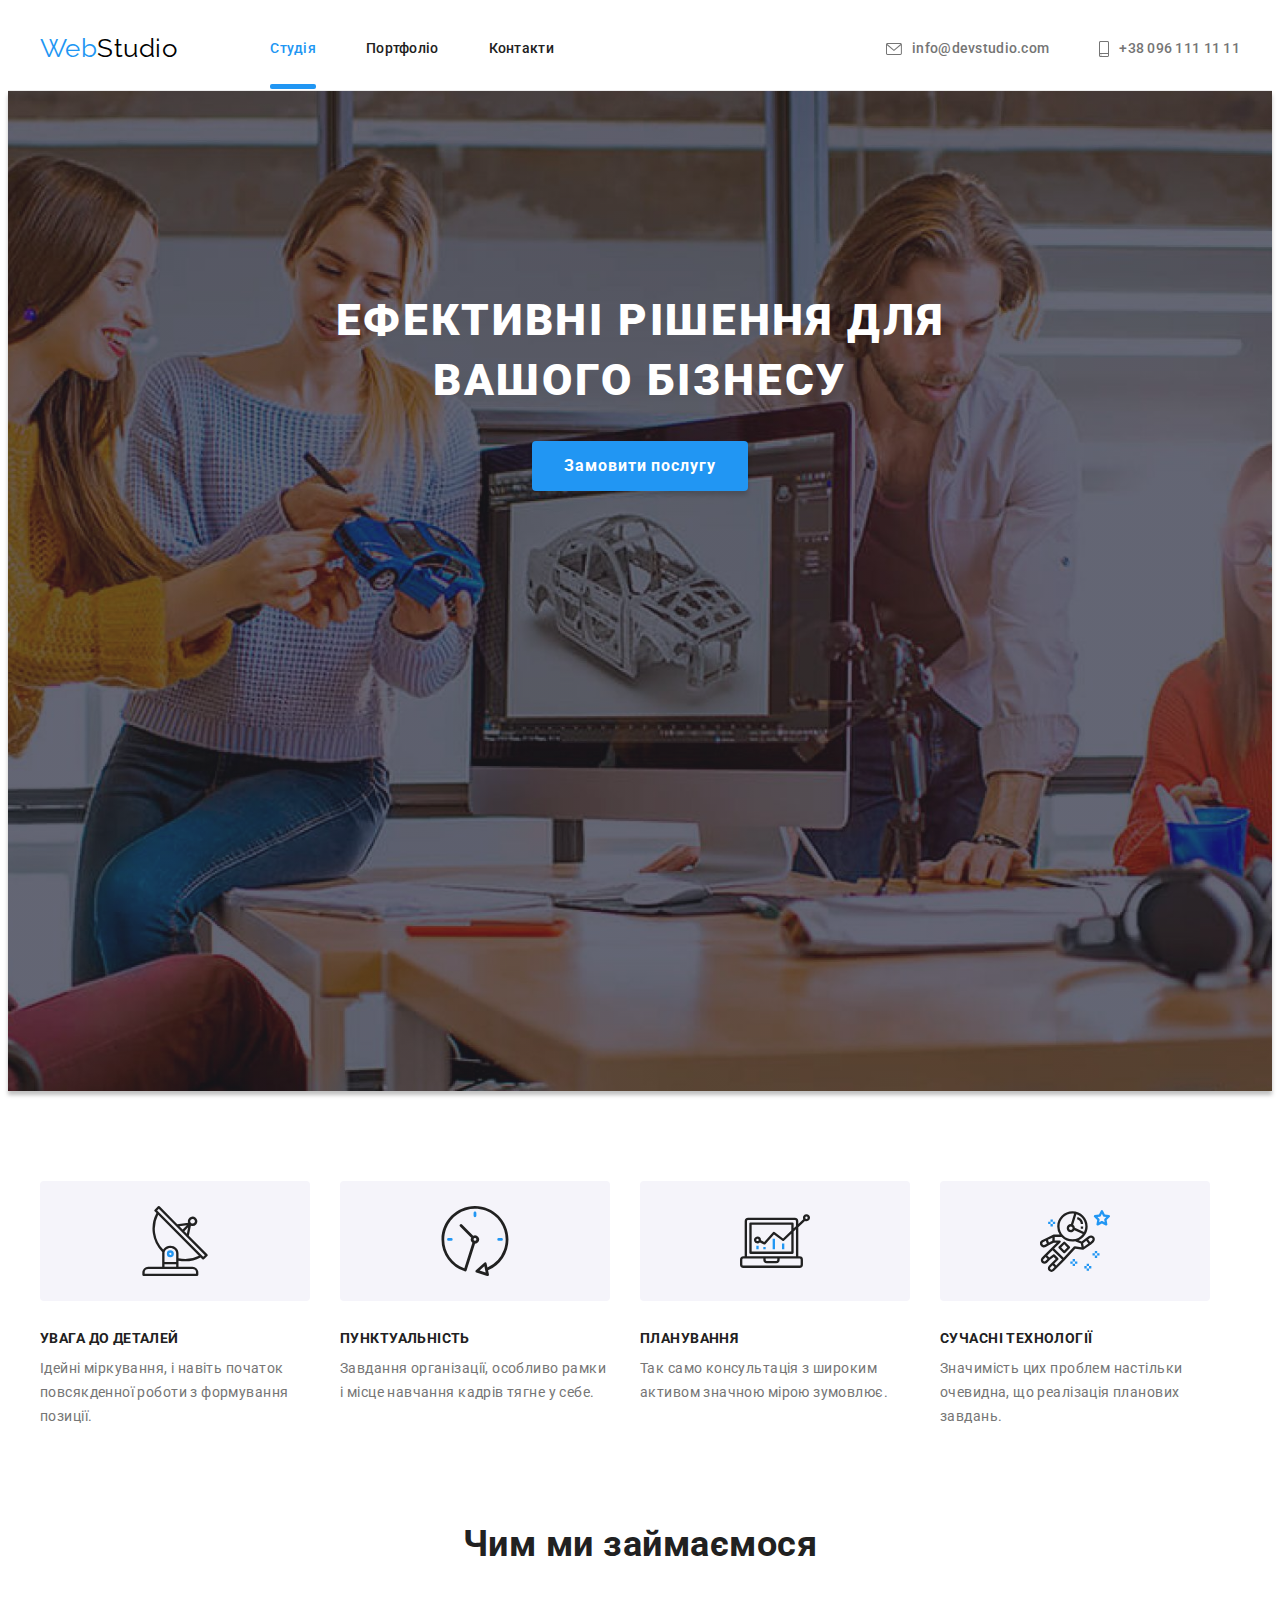
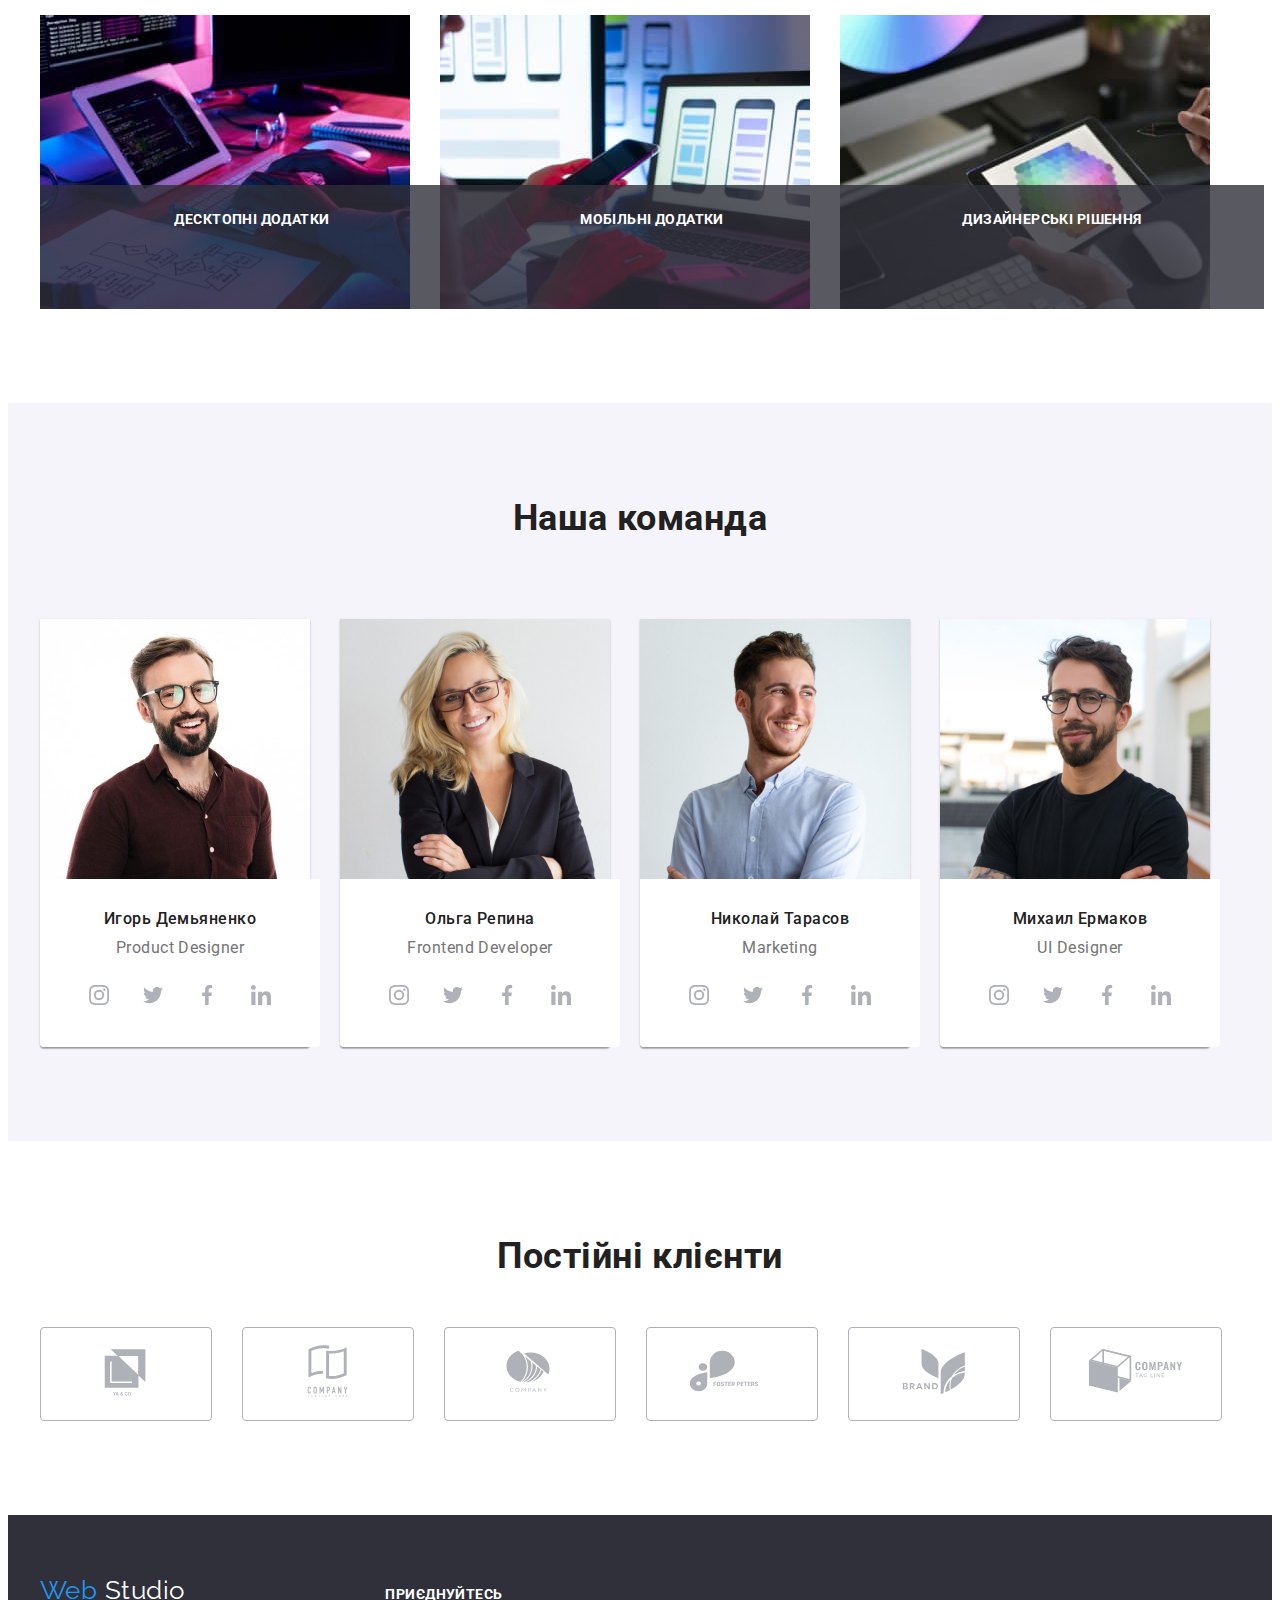
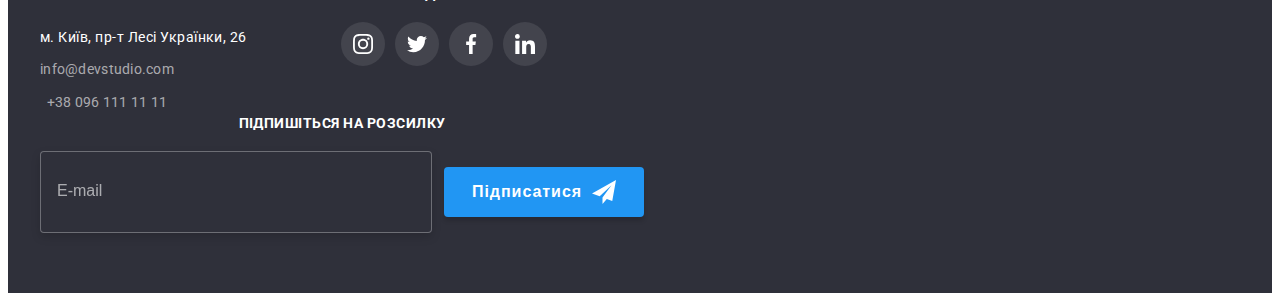
==== commit a11a1037: "Update index.html" ====
--- a/index.html
+++ b/index.html
@@ -32,774 +32,776 @@
   </head>
 
   <body data-page>
-    <!--Header section-->
-    <header class="header">
-      <div class="container header__container">
-        <a class="logo header__logo" href="./index.html"
-          >Web<span class="logo__color">Studio</span></a
-        >
-        <button class="menu__btn" type="button" data-menu-open>
-          <svg class="" width="40" height="40">
-            <use href="./images/icons.svg#icon-menu"></use>
-          </svg>
-        </button>
+    <div class="page">
+      <!--Header section-->
+      <header class="header">
+        <div class="container header__container">
+          <a class="logo header__logo" href="./index.html"
+            >Web<span class="logo__color">Studio</span></a
+          >
+          <button class="menu__btn" type="button" data-menu-open>
+            <svg class="" width="40" height="40">
+              <use href="./images/icons.svg#icon-menu"></use>
+            </svg>
+          </button>
 
-        <nav class="nav header__nav">
-          <ul class="nav__list">
-            <li class="nav__item">
-              <a
-                class="nav__link nav__link--current animate__animated animate__slideInDown"
-                href="./index.html"
-                >Студія</a
-              >
-            </li>
-            <li class="nav__item">
-              <a class="nav__link" href="./portfolio.html">Портфоліо</a>
-            </li>
-            <li class="nav__item">
-              <a class="nav__link" href="">Контакти</a>
-            </li>
-          </ul>
-        </nav>
-        <ul class="header__list">
-          <li class="header__item">
-            <a class="header__link" href="mailto:info@devstudio.com">
-              <svg class="header__icon--mail" width="14" height="10">
-                <use href="./images/icons.svg#envelope"></use>
-              </svg>
-              info@devstudio.com
-            </a>
-          </li>
-          <li class="header__item">
-            <a class="header__link" href="tel:+380961111111">
-              <svg class="header__icon--phone" width="10" height="14">
-                <use href="./images/icons.svg#smartphone"></use>
-              </svg>
-              +38 096 111 11 11
-            </a>
-          </li>
-        </ul>
-      </div>
-    </header>
-    <!--Main section-->
-    <main>
-      <!--Hero section-->
-      <section class="hero hero__wrap hero__overlay">
-        <div class="container">
-          <h1 class="hero__title animate__animated animate__backInLeft">
-            Ефективні рішення для вашого бізнесу
-          </h1>
-          <button
-            class="hero__button animate__animated animate__backInRight"
-            type="button"
-            data-modal-open
-          >
-            Замовити послугу
-          </button>
-        </div>
-      </section>
-      <!--Offer section-->
-      <section class="offer offer__section">
-        <div class="container">
-          <h2 class="visually__hidden">Что мы предлагаем</h2>
-          <ul class="offer-list card-set">
-            <li class="offer-list__item animate__animated animate__backInLeft">
-              <div class="offer-list__wrapper offer__wrapper">
-                <svg class="offer-list__icon" width="70" height="70">
-                  <use href="./images/icons.svg#antenna"></use>
+          <nav class="nav header__nav">
+            <ul class="nav__list">
+              <li class="nav__item">
+                <a
+                  class="nav__link nav__link--current animate__animated animate__slideInDown"
+                  href="./index.html"
+                  >Студія</a
+                >
+              </li>
+              <li class="nav__item">
+                <a class="nav__link" href="./portfolio.html">Портфоліо</a>
+              </li>
+              <li class="nav__item">
+                <a class="nav__link" href="">Контакти</a>
+              </li>
+            </ul>
+          </nav>
+          <ul class="header__list">
+            <li class="header__item">
+              <a class="header__link" href="mailto:info@devstudio.com">
+                <svg class="header__icon--mail" width="14" height="10">
+                  <use href="./images/icons.svg#envelope"></use>
                 </svg>
-              </div>
-              <h3 class="offer-list__title">УВАГА ДО ДЕТАЛЕЙ</h3>
-              <p class="offer-list__text">
-                Ідейні міркування, і навіть початок повсякденної роботи з формування позиції.
-              </p>
-            </li>
-            <li class="offer-list__item animate__animated animate__backInLeft">
-              <div class="offer-list__wrapper offer__wrapper">
-                <svg class="offer-list__icon" width="70" height="70">
-                  <use href="./images/icons.svg#clock"></use>
+                info@devstudio.com
+              </a>
+            </li>
+            <li class="header__item">
+              <a class="header__link" href="tel:+380961111111">
+                <svg class="header__icon--phone" width="10" height="14">
+                  <use href="./images/icons.svg#smartphone"></use>
                 </svg>
-              </div>
-              <h3 class="offer-list__title">ПУНКТУАЛЬНІСТЬ</h3>
-              <p class="offer-list__text">
-                Завдання організації, особливо рамки і місце навчання кадрів тягне у себе.
-              </p>
-            </li>
-            <li class="offer-list__item animate__animated animate__backInLeft">
-              <div class="offer-list__wrapper offer__wrapper">
-                <svg class="offer-list__icon" width="70" height="70">
-                  <use href="./images/icons.svg#diagram"></use>
-                </svg>
-              </div>
-              <h3 class="offer-list__title">ПЛАНУВАННЯ</h3>
-              <p class="offer-list__text">
-                Так само консультація з широким активом значною мірою зумовлює.
-              </p>
-            </li>
-            <li class="offer-list__item animate__animated animate__backInLeft">
-              <div class="offer-list__wrapper offer__wrapper">
-                <svg class="offer-list__icon" width="70" height="70">
-                  <use href="./images/icons.svg#astronaut"></use>
-                </svg>
-              </div>
-              <h3 class="offer-list__title">СУЧАСНІ ТЕХНОЛОГІЇ</h3>
-              <p class="offer-list__text">
-                Значимість цих проблем настільки очевидна, що реалізація планових завдань.
-              </p>
+                +38 096 111 11 11
+              </a>
             </li>
           </ul>
         </div>
-      </section>
-      <!--Doing section-->
-      <section class="doing">
-        <div class="container doing__section">
-          <h2 class="section-titel doing-section__titel">Чим ми займаємося</h2>
-          <ul class="doing-list card-set">
-            <li class="doing-list__item animate__animated animate__backInRight">
-              <div class="doing-list__tumb">
+      </header>
+      <!--Main section-->
+      <main>
+        <!--Hero section-->
+        <section class="hero hero__wrap hero__overlay">
+          <div class="container">
+            <h1 class="hero__title animate__animated animate__backInLeft">
+              Ефективні рішення для вашого бізнесу
+            </h1>
+            <button
+              class="hero__button animate__animated animate__backInRight"
+              type="button"
+              data-modal-open
+            >
+              Замовити послугу
+            </button>
+          </div>
+        </section>
+        <!--Offer section-->
+        <section class="offer offer__section">
+          <div class="container">
+            <h2 class="visually__hidden">Что мы предлагаем</h2>
+            <ul class="offer-list card-set">
+              <li class="offer-list__item animate__animated animate__backInLeft">
+                <div class="offer-list__wrapper offer__wrapper">
+                  <svg class="offer-list__icon" width="70" height="70">
+                    <use href="./images/icons.svg#antenna"></use>
+                  </svg>
+                </div>
+                <h3 class="offer-list__title">УВАГА ДО ДЕТАЛЕЙ</h3>
+                <p class="offer-list__text">
+                  Ідейні міркування, і навіть початок повсякденної роботи з формування позиції.
+                </p>
+              </li>
+              <li class="offer-list__item animate__animated animate__backInLeft">
+                <div class="offer-list__wrapper offer__wrapper">
+                  <svg class="offer-list__icon" width="70" height="70">
+                    <use href="./images/icons.svg#clock"></use>
+                  </svg>
+                </div>
+                <h3 class="offer-list__title">ПУНКТУАЛЬНІСТЬ</h3>
+                <p class="offer-list__text">
+                  Завдання організації, особливо рамки і місце навчання кадрів тягне у себе.
+                </p>
+              </li>
+              <li class="offer-list__item animate__animated animate__backInLeft">
+                <div class="offer-list__wrapper offer__wrapper">
+                  <svg class="offer-list__icon" width="70" height="70">
+                    <use href="./images/icons.svg#diagram"></use>
+                  </svg>
+                </div>
+                <h3 class="offer-list__title">ПЛАНУВАННЯ</h3>
+                <p class="offer-list__text">
+                  Так само консультація з широким активом значною мірою зумовлює.
+                </p>
+              </li>
+              <li class="offer-list__item animate__animated animate__backInLeft">
+                <div class="offer-list__wrapper offer__wrapper">
+                  <svg class="offer-list__icon" width="70" height="70">
+                    <use href="./images/icons.svg#astronaut"></use>
+                  </svg>
+                </div>
+                <h3 class="offer-list__title">СУЧАСНІ ТЕХНОЛОГІЇ</h3>
+                <p class="offer-list__text">
+                  Значимість цих проблем настільки очевидна, що реалізація планових завдань.
+                </p>
+              </li>
+            </ul>
+          </div>
+        </section>
+        <!--Doing section-->
+        <section class="doing">
+          <div class="container doing__section">
+            <h2 class="section-titel doing-section__titel">Чим ми займаємося</h2>
+            <ul class="doing-list card-set">
+              <li class="doing-list__item animate__animated animate__backInRight">
+                <div class="doing-list__tumb">
+                  <img
+                    src="./images/doing/box1.jpg"
+                    alt="рабочее место программиста"
+                    width="370"
+                    height="294"
+                  />
+                  <p class="doing-list__text">Десктопні додатки</p>
+                </div>
+              </li>
+              <li class="doing-list__item animate__animated animate__backInRight">
+                <div class="doing-list__tumb">
+                  <img
+                    src="./images/doing/box2.jpg"
+                    alt="работа за ноутбуком"
+                    width="370"
+                    height="294"
+                  />
+                  <p class="doing-list__text">Мобільні додатки</p>
+                </div>
+              </li>
+              <li class="doing-list__item animate__animated animate__backInRight">
+                <div class="doing-list__tumb">
+                  <img
+                    src="./images/doing/box3.jpg"
+                    alt="графический планшет"
+                    width="370"
+                    height="294"
+                  />
+                  <p class="doing-list__text">Дизайнерські рішення</p>
+                </div>
+              </li>
+            </ul>
+          </div>
+        </section>
+        <!--Team section-->
+        <section class="team">
+          <div class="container">
+            <h2 class="section-titel team__section-titel">Наша команда</h2>
+            <ul class="team-list card-set">
+              <li class="team-list__item">
                 <img
-                  src="./images/doing/box1.jpg"
-                  alt="рабочее место программиста"
-                  width="370"
-                  height="294"
+                  class="team-list__img"
+                  srcset="
+                    ./images/team/img-1-270.jpg 270w,
+                    ./images/team/img-1-354.jpg 354w,
+                    ./images/team/img-1-450.jpg 450w,
+                    ./images/team/img-1-540.jpg 540w,
+                    ./images/team/img-1-708.jpg 708w,
+                    ./images/team/img-1-900.jpg 900w
+                  "
+                  sizes="(min-width:1200px) 270px,(min-width:768px) 354px,(min-width:480px) 450px"
+                  src="./images/team/img1-270.jpg"
+                  alt="Игорь Демьяненко"
+                  width="450"
+                  height="260"
                 />
-                <p class="doing-list__text">Десктопні додатки</p>
-              </div>
-            </li>
-            <li class="doing-list__item animate__animated animate__backInRight">
-              <div class="doing-list__tumb">
+                <div class="team-container">
+                  <h3 class="team-container__subtitel">Игорь Демьяненко</h3>
+                  <p class="team-container__text" lang="en">Product Designer</p>
+                  <ul class="socials__list">
+                    <li class="socials__item">
+                      <a
+                        class="socials__link"
+                        href=""
+                        target="_blank"
+                        rel="noopener noreferrer"
+                        aria-label="instagram"
+                        ><svg class="socials__icon" width="20" height="20">
+                          <use href="./images/icons.svg#instagram"></use>
+                        </svg>
+                      </a>
+                    </li>
+                    <li class="socials__item">
+                      <a
+                        class="socials__link"
+                        href=""
+                        target="_blank"
+                        rel="noopener noreferrer"
+                        aria-label="twitter"
+                      >
+                        <svg class="socials__icon" width="20" height="20">
+                          <use href="./images/icons.svg#twitter"></use>
+                        </svg>
+                      </a>
+                    </li>
+                    <li class="socials__item">
+                      <a
+                        class="socials__link"
+                        href=""
+                        target="_blank"
+                        rel="noopener noreferrer"
+                        aria-label="facebook"
+                        ><svg class="socials__icon" width="20" height="20">
+                          <use href="./images/icons.svg#facebook"></use>
+                        </svg>
+                      </a>
+                    </li>
+                    <li class="socials__item">
+                      <a
+                        class="socials__link"
+                        href=""
+                        target="_blank"
+                        rel="noopener noreferrer"
+                        aria-label="linkedin"
+                        ><svg class="socials__icon" width="20" height="20">
+                          <use href="./images/icons.svg#linkedin"></use>
+                        </svg>
+                      </a>
+                    </li>
+                  </ul>
+                </div>
+              </li>
+              <li class="team-list__item">
                 <img
-                  src="./images/doing/box2.jpg"
-                  alt="работа за ноутбуком"
-                  width="370"
-                  height="294"
+                  class="team-list__img"
+                  srcset="
+                    ./images/team/img-2-270.jpg 270w,
+                    ./images/team/img-2-354.jpg 354w,
+                    ./images/team/img-2-450.jpg 450w,
+                    ./images/team/img-2-540.jpg 540w,
+                    ./images/team/img-2-708.jpg 708w,
+                    ./images/team/img-2-900.jpg 900w
+                  "
+                  sizes="(min-width:1200px) 270px,(min-width:768px) 354px,(min-width:480px) 450px"
+                  src="./images/team/img-2-270.jpg"
+                  alt="Ольга Репина"
+                  width="450"
+                  height="260"
                 />
-                <p class="doing-list__text">Мобільні додатки</p>
-              </div>
-            </li>
-            <li class="doing-list__item animate__animated animate__backInRight">
-              <div class="doing-list__tumb">
+                <div class="team-container">
+                  <h3 class="team-container__subtitel">Ольга Репина</h3>
+                  <p class="team-container__text" lang="en">Frontend Developer</p>
+                  <ul class="socials__list">
+                    <li class="socials__item">
+                      <a
+                        class="socials__link"
+                        href=""
+                        target="_blank"
+                        rel="noopener noreferrer"
+                        aria-label="instagram"
+                        ><svg class="socials__icon" width="20" height="20">
+                          <use href="./images/icons.svg#instagram"></use>
+                        </svg>
+                      </a>
+                    </li>
+                    <li class="socials__item">
+                      <a
+                        class="socials__link"
+                        href=""
+                        target="_blank"
+                        rel="noopener noreferrer"
+                        aria-label="twitter"
+                      >
+                        <svg class="socials__icon" width="20" height="20">
+                          <use href="./images/icons.svg#twitter"></use>
+                        </svg>
+                      </a>
+                    </li>
+                    <li class="socials__item">
+                      <a
+                        class="socials__link"
+                        href=""
+                        target="_blank"
+                        rel="noopener noreferrer"
+                        aria-label="facebook"
+                        ><svg class="socials__icon" width="20" height="20">
+                          <use href="./images/icons.svg#facebook"></use>
+                        </svg>
+                      </a>
+                    </li>
+                    <li class="socials__item">
+                      <a
+                        class="socials__link"
+                        href=""
+                        target="_blank"
+                        rel="noopener noreferrer"
+                        aria-label="linkedin"
+                        ><svg class="socials__icon" width="20" height="20">
+                          <use href="./images/icons.svg#linkedin"></use>
+                        </svg>
+                      </a>
+                    </li>
+                  </ul>
+                </div>
+              </li>
+              <li class="team-list__item">
                 <img
-                  src="./images/doing/box3.jpg"
-                  alt="графический планшет"
-                  width="370"
-                  height="294"
+                  class="team-list__img"
+                  srcset="
+                    ./images/team/img-3-270.jpg 270w,
+                    ./images/team/img-3-354.jpg 354w,
+                    ./images/team/img-3-450.jpg 450w,
+                    ./images/team/img-3-540.jpg 540w,
+                    ./images/team/img-3-708.jpg 708w,
+                    ./images/team/img-3-900.jpg 900w
+                  "
+                  sizes="(min-width:1200px) 270px,(min-width:768px) 354px,(min-width:480px) 450px"
+                  src="./images/team/img-3-270.jpg"
+                  alt="Николай Тарасов"
+                  width="450"
+                  height="260"
                 />
-                <p class="doing-list__text">Дизайнерські рішення</p>
-              </div>
-            </li>
-          </ul>
+                <div class="team-container">
+                  <h3 class="team-container__subtitel">Николай Тарасов</h3>
+                  <p class="team-container__text" lang="en">Marketing</p>
+                  <ul class="socials__list">
+                    <li class="socials__item">
+                      <a
+                        class="socials__link"
+                        href=""
+                        target="_blank"
+                        rel="noopener noreferrer"
+                        aria-label="instagram"
+                        ><svg class="socials__icon" width="20" height="20">
+                          <use href="./images/icons.svg#instagram"></use>
+                        </svg>
+                      </a>
+                    </li>
+                    <li class="socials__item">
+                      <a
+                        class="socials__link"
+                        href=""
+                        target="_blank"
+                        rel="noopener noreferrer"
+                        aria-label="twitter"
+                      >
+                        <svg class="socials__icon" width="20" height="20">
+                          <use href="./images/icons.svg#twitter"></use>
+                        </svg>
+                      </a>
+                    </li>
+                    <li class="socials__item">
+                      <a
+                        class="socials__link"
+                        href=""
+                        target="_blank"
+                        rel="noopener noreferrer"
+                        aria-label="facebook"
+                        ><svg class="socials__icon" width="20" height="20">
+                          <use href="./images/icons.svg#facebook"></use>
+                        </svg>
+                      </a>
+                    </li>
+                    <li class="socials__item">
+                      <a
+                        class="socials__link"
+                        href=""
+                        target="_blank"
+                        rel="noopener noreferrer"
+                        aria-label="linkedin"
+                        ><svg class="socials__icon" width="20" height="20">
+                          <use href="./images/icons.svg#linkedin"></use>
+                        </svg>
+                      </a>
+                    </li>
+                  </ul>
+                </div>
+              </li>
+              <li class="team-list__item">
+                <img
+                  class="team-list__img"
+                  srcset="
+                    ./images/team/img-4-270.jpg 270w,
+                    ./images/team/img-4-354.jpg 354w,
+                    ./images/team/img-4-450.jpg 450w,
+                    ./images/team/img-4-540.jpg 540w,
+                    ./images/team/img-4-708.jpg 708w,
+                    ./images/team/img-4-900.jpg 900w
+                  "
+                  sizes="(min-width:1200px) 270px,(min-width:768px) 354px,(min-width:480px) 450px"
+                  src="./images/team/img-4-270.jpg"
+                  alt="Михаил Ермаков"
+                  width="450"
+                  height="260"
+                />
+                <div class="team-container">
+                  <h3 class="team-container__subtitel">Михаил Ермаков</h3>
+                  <p class="team-container__text" lang="en">UI Designer</p>
+                  <ul class="socials__list">
+                    <li class="socials__item">
+                      <a
+                        class="socials__link"
+                        href=""
+                        target="_blank"
+                        rel="noopener noreferrer"
+                        aria-label="instagram"
+                        ><svg class="socials__icon" width="20" height="20">
+                          <use href="./images/icons.svg#instagram"></use>
+                        </svg>
+                      </a>
+                    </li>
+                    <li class="socials__item">
+                      <a
+                        class="socials__link"
+                        href=""
+                        target="_blank"
+                        rel="noopener noreferrer"
+                        aria-label="twitter"
+                      >
+                        <svg class="socials__icon" width="20" height="20">
+                          <use href="./images/icons.svg#twitter"></use>
+                        </svg>
+                      </a>
+                    </li>
+                    <li class="socials__item">
+                      <a
+                        class="socials__link"
+                        href=""
+                        target="_blank"
+                        rel="noopener noreferrer"
+                        aria-label="facebook"
+                        ><svg class="socials__icon" width="20" height="20">
+                          <use href="./images/icons.svg#facebook"></use>
+                        </svg>
+                      </a>
+                    </li>
+                    <li class="socials__item">
+                      <a
+                        class="socials__link"
+                        href=""
+                        target="_blank"
+                        rel="noopener noreferrer"
+                        aria-label="linkedin"
+                        ><svg class="socials__icon" width="20" height="20">
+                          <use href="./images/icons.svg#linkedin"></use>
+                        </svg>
+                      </a>
+                    </li>
+                  </ul>
+                </div>
+              </li>
+            </ul>
+          </div>
+        </section>
+        <!--Clients setion-->
+        <section class="clients">
+          <div class="container">
+            <h2 class="section-titel clients__section-titel">Постійні клієнти</h2>
+            <ul class="clients__list card-set">
+              <li class="clients__item">
+                <a
+                  class="clients__link"
+                  href=""
+                  target="_blank"
+                  rel="noopener noreferrer"
+                  aria-label="логотип компании"
+                >
+                  <svg class="clients__icon" width="106" height="60">
+                    <use href="./images/icons.svg#logo1"></use>
+                  </svg>
+                </a>
+              </li>
+              <li class="clients__item">
+                <a
+                  class="clients__link"
+                  href=""
+                  target="_blank"
+                  rel="noopener noreferrer"
+                  aria-label="логотип компании"
+                >
+                  <svg class="clients__icon" width="106" height="60">
+                    <use href="./images/icons.svg#logo2"></use>
+                  </svg>
+                </a>
+              </li>
+              <li class="clients__item">
+                <a
+                  class="clients__link"
+                  href=""
+                  target="_blank"
+                  rel="noopener noreferrer"
+                  aria-label="логотип компании"
+                >
+                  <svg class="clients__icon" width="106" height="60">
+                    <use href="./images/icons.svg#logo3"></use>
+                  </svg>
+                </a>
+              </li>
+              <li class="clients__item">
+                <a
+                  class="clients__link"
+                  href=""
+                  target="_blank"
+                  rel="noopener noreferrer"
+                  aria-label="логотип компании"
+                >
+                  <svg class="clients__icon" width="106" height="60">
+                    <use href="./images/icons.svg#logo4"></use>
+                  </svg>
+                </a>
+              </li>
+              <li class="clients__item">
+                <a
+                  class="clients__link"
+                  href=""
+                  target="_blank"
+                  rel="noopener noreferrer"
+                  aria-label="логотип компании"
+                >
+                  <svg class="clients__icon" width="106" height="60">
+                    <use href="./images/icons.svg#logo5"></use>
+                  </svg>
+                </a>
+              </li>
+              <li class="clients__item">
+                <a
+                  class="clients__link"
+                  href=""
+                  target="_blank"
+                  rel="noopener noreferrer"
+                  aria-label="логотип компании"
+                >
+                  <svg class="clients__icon" width="106" height="60">
+                    <use href="./images/icons.svg#logo6"></use>
+                  </svg>
+                </a>
+              </li>
+            </ul>
+          </div>
+        </section>
+      </main>
+      <!--Footer section-->
+      <footer class="footer footer__section">
+        <div class="container footer__container">
+          <div class="footer__column column-footer">
+            <a class="footer__logo" href="./index.html"
+              >Web <span class="footer__logo-color">Studio</span>
+            </a>
+            <address class="footer__address">м. Київ, пр-т Лесі Українки, 26</address>
+            <ul class="footer__list">
+              <li class="footer__item">
+                <a class="footer__mailto" href="mailto:info@devstudio.com">info@devstudio.com</a>
+              </li>
+              <li class="footer__item">
+                <a class="footer__phone" href="tel:+380961111111">+38 096 111 11 11</a>
+              </li>
+            </ul>
+          </div>
+          <div class="footer-wrapper">
+            <h2 class="footer__titel">приєднуйтесь</h2>
+            <ul class="footer-socials">
+              <li class="footer-socials__item">
+                <a
+                  class="footer-socials__link"
+                  href=""
+                  target="_blank"
+                  rel="noopener noreferrer"
+                  aria-label="instagram"
+                >
+                  <svg class="footer-socials__icon" width="20" height="20">
+                    <use href="./images/icons.svg#instagram"></use>
+                  </svg>
+                </a>
+              </li>
+              <li class="footer-socials__item">
+                <a
+                  class="footer-socials__link"
+                  href=""
+                  target="_blank"
+                  rel="noopener noreferrer"
+                  aria-label="twitter"
+                >
+                  <svg class="footer-socials__icon" width="20" height="20">
+                    <use href="./images/icons.svg#twitter"></use>
+                  </svg>
+                </a>
+              </li>
+              <li class="footer-socials__item">
+                <a
+                  class="footer-socials__link"
+                  href=""
+                  target="_blank"
+                  rel="noopener noreferrer"
+                  aria-label="facebook"
+                >
+                  <svg class="footer-socials__icon" width="20" height="20">
+                    <use href="./images/icons.svg#facebook"></use>
+                  </svg>
+                </a>
+              </li>
+              <li class="footer-socials__item">
+                <a
+                  class="footer-socials__link"
+                  href=""
+                  target="_blank"
+                  rel="noopener noreferrer"
+                  aria-label="linkedin"
+                >
+                  <svg class="footer-socials__icon" width="20" height="20">
+                    <use href="./images/icons.svg#linkedin"></use>
+                  </svg>
+                </a>
+              </li>
+            </ul>
+          </div>
+          <div class="form-container-fotter">
+            <h2 class="form-fotter__titel">Підпишіться на розсилку</h2>
+            <form class="form-fotter">
+              <label class="form-fotter__label">
+                <input
+                  class="form-fotter__input"
+                  name="user-email"
+                  type="email"
+                  placeholder="E-mail"
+                  required
+                />
+              </label>
+              <button class="form-fotter-btn" type="submit">
+                Підписатися<svg class="form-fotter-btn__icon" width="24" height="24">
+                  <use href="./images/icons.svg#send"></use>
+                </svg>
+              </button>
+            </form>
+          </div>
         </div>
-      </section>
-      <!--Team section-->
-      <section class="team">
-        <div class="container">
-          <h2 class="section-titel team__section-titel">Наша команда</h2>
-          <ul class="team-list card-set">
-            <li class="team-list__item">
-              <img
-                class="team-list__img"
-                srcset="
-                  ./images/team/img-1-270.jpg 270w,
-                  ./images/team/img-1-354.jpg 354w,
-                  ./images/team/img-1-450.jpg 450w,
-                  ./images/team/img-1-540.jpg 540w,
-                  ./images/team/img-1-708.jpg 708w,
-                  ./images/team/img-1-900.jpg 900w
-                "
-                sizes="(min-width:1200px) 270px,(min-width:768px) 354px,(min-width:480px) 450px"
-                src="./images/team/img1-270.jpg"
-                alt="Игорь Демьяненко"
-                width="450"
-                height="260"
+      </footer>
+      <!--Modal window-->
+      <div class="backdrop is-hidden" data-modal>
+        <div class="modal">
+          <button class="modal-btn" data-modal-close>
+            <svg class="modal-btn__icon" width="18" height="18">
+              <use href="./images/icons.svg#icon-close"></use>
+            </svg>
+          </button>
+          <form class="modal-form" autocomplete="on">
+            <strong class="modal-form__titel">Залиште свої дані, ми вам передзвонимо</strong>
+            <div class="form-container">
+              <label class="form-group">
+                <span class="form-group__titel">Ім'я</span>
+                <input
+                  class="form-group__input"
+                  type="text"
+                  name="user-name"
+                  required
+                  minlength="3"
+                />
+                <svg class="form-group__icon" width="18" height="18">
+                  <use href="./images/icons.svg#person"></use>
+                </svg>
+                <svg class="form-group__icon-right" width="18" height="18">
+                  <use class="form-group__icons-smile" href="./images/icons.svg#smile"></use>
+                  <use class="form-group__icons-sad" href="./images/icons.svg#sad"></use>
+                </svg>
+              </label>
+              <label class="form-group">
+                <span class="form-group__titel">Телефон</span>
+                <input
+                  class="form-group__input"
+                  type="tel"
+                  name="user-phone"
+                  required
+                  maxlength="12"
+                />
+                <svg class="form-group__icon" width="18" height="18">
+                  <use href="./images/icons.svg#phone"></use>
+                </svg>
+                <svg class="form-group__icon-right" width="18" height="18">
+                  <use class="form-group__icons-smile" href="./images/icons.svg#smile"></use>
+                  <use class="form-group__icons-sad" href="./images/icons.svg#sad"></use>
+                </svg>
+              </label>
+              <label class="form-group">
+                <span class="form-group__titel">Пошта</span>
+                <input class="form-group__input" type="email" name="user-email" required />
+                <svg class="form-group__icon" width="18" height="18">
+                  <use href="./images/icons.svg#email"></use>
+                </svg>
+                <svg class="form-group__icon-right" width="18" height="18">
+                  <use class="form-group__icons-smile" href="./images/icons.svg#smile"></use>
+                  <use class="form-group__icons-sad" href="./images/icons.svg#sad"></use>
+                </svg>
+              </label>
+              <label class="form-group">
+                <span class="form-group__titel">Коментар</span>
+                <textarea
+                  class="form-textaria"
+                  name="user-commet"
+                  rows="10"
+                  placeholder="Введіть текст"
+                ></textarea>
+              </label>
+            </div>
+            <label class="form-checbox">
+              <input
+                class="input-checbox visually__hidden"
+                type="checkbox"
+                name="user-rules"
+                value="rules"
               />
-              <div class="team-container">
-                <h3 class="team-container__subtitel">Игорь Демьяненко</h3>
-                <p class="team-container__text" lang="en">Product Designer</p>
-                <ul class="socials__list">
-                  <li class="socials__item">
-                    <a
-                      class="socials__link"
-                      href=""
-                      target="_blank"
-                      rel="noopener noreferrer"
-                      aria-label="instagram"
-                      ><svg class="socials__icon" width="20" height="20">
-                        <use href="./images/icons.svg#instagram"></use>
-                      </svg>
-                    </a>
-                  </li>
-                  <li class="socials__item">
-                    <a
-                      class="socials__link"
-                      href=""
-                      target="_blank"
-                      rel="noopener noreferrer"
-                      aria-label="twitter"
-                    >
-                      <svg class="socials__icon" width="20" height="20">
-                        <use href="./images/icons.svg#twitter"></use>
-                      </svg>
-                    </a>
-                  </li>
-                  <li class="socials__item">
-                    <a
-                      class="socials__link"
-                      href=""
-                      target="_blank"
-                      rel="noopener noreferrer"
-                      aria-label="facebook"
-                      ><svg class="socials__icon" width="20" height="20">
-                        <use href="./images/icons.svg#facebook"></use>
-                      </svg>
-                    </a>
-                  </li>
-                  <li class="socials__item">
-                    <a
-                      class="socials__link"
-                      href=""
-                      target="_blank"
-                      rel="noopener noreferrer"
-                      aria-label="linkedin"
-                      ><svg class="socials__icon" width="20" height="20">
-                        <use href="./images/icons.svg#linkedin"></use>
-                      </svg>
-                    </a>
-                  </li>
-                </ul>
-              </div>
-            </li>
-            <li class="team-list__item">
-              <img
-                class="team-list__img"
-                srcset="
-                  ./images/team/img-2-270.jpg 270w,
-                  ./images/team/img-2-354.jpg 354w,
-                  ./images/team/img-2-450.jpg 450w,
-                  ./images/team/img-2-540.jpg 540w,
-                  ./images/team/img-2-708.jpg 708w,
-                  ./images/team/img-2-900.jpg 900w
-                "
-                sizes="(min-width:1200px) 270px,(min-width:768px) 354px,(min-width:480px) 450px"
-                src="./images/team/img-2-270.jpg"
-                alt="Ольга Репина"
-                width="450"
-                height="260"
-              />
-              <div class="team-container">
-                <h3 class="team-container__subtitel">Ольга Репина</h3>
-                <p class="team-container__text" lang="en">Frontend Developer</p>
-                <ul class="socials__list">
-                  <li class="socials__item">
-                    <a
-                      class="socials__link"
-                      href=""
-                      target="_blank"
-                      rel="noopener noreferrer"
-                      aria-label="instagram"
-                      ><svg class="socials__icon" width="20" height="20">
-                        <use href="./images/icons.svg#instagram"></use>
-                      </svg>
-                    </a>
-                  </li>
-                  <li class="socials__item">
-                    <a
-                      class="socials__link"
-                      href=""
-                      target="_blank"
-                      rel="noopener noreferrer"
-                      aria-label="twitter"
-                    >
-                      <svg class="socials__icon" width="20" height="20">
-                        <use href="./images/icons.svg#twitter"></use>
-                      </svg>
-                    </a>
-                  </li>
-                  <li class="socials__item">
-                    <a
-                      class="socials__link"
-                      href=""
-                      target="_blank"
-                      rel="noopener noreferrer"
-                      aria-label="facebook"
-                      ><svg class="socials__icon" width="20" height="20">
-                        <use href="./images/icons.svg#facebook"></use>
-                      </svg>
-                    </a>
-                  </li>
-                  <li class="socials__item">
-                    <a
-                      class="socials__link"
-                      href=""
-                      target="_blank"
-                      rel="noopener noreferrer"
-                      aria-label="linkedin"
-                      ><svg class="socials__icon" width="20" height="20">
-                        <use href="./images/icons.svg#linkedin"></use>
-                      </svg>
-                    </a>
-                  </li>
-                </ul>
-              </div>
-            </li>
-            <li class="team-list__item">
-              <img
-                class="team-list__img"
-                srcset="
-                  ./images/team/img-3-270.jpg 270w,
-                  ./images/team/img-3-354.jpg 354w,
-                  ./images/team/img-3-450.jpg 450w,
-                  ./images/team/img-3-540.jpg 540w,
-                  ./images/team/img-3-708.jpg 708w,
-                  ./images/team/img-3-900.jpg 900w
-                "
-                sizes="(min-width:1200px) 270px,(min-width:768px) 354px,(min-width:480px) 450px"
-                src="./images/team/img-3-270.jpg"
-                alt="Николай Тарасов"
-                width="450"
-                height="260"
-              />
-              <div class="team-container">
-                <h3 class="team-container__subtitel">Николай Тарасов</h3>
-                <p class="team-container__text" lang="en">Marketing</p>
-                <ul class="socials__list">
-                  <li class="socials__item">
-                    <a
-                      class="socials__link"
-                      href=""
-                      target="_blank"
-                      rel="noopener noreferrer"
-                      aria-label="instagram"
-                      ><svg class="socials__icon" width="20" height="20">
-                        <use href="./images/icons.svg#instagram"></use>
-                      </svg>
-                    </a>
-                  </li>
-                  <li class="socials__item">
-                    <a
-                      class="socials__link"
-                      href=""
-                      target="_blank"
-                      rel="noopener noreferrer"
-                      aria-label="twitter"
-                    >
-                      <svg class="socials__icon" width="20" height="20">
-                        <use href="./images/icons.svg#twitter"></use>
-                      </svg>
-                    </a>
-                  </li>
-                  <li class="socials__item">
-                    <a
-                      class="socials__link"
-                      href=""
-                      target="_blank"
-                      rel="noopener noreferrer"
-                      aria-label="facebook"
-                      ><svg class="socials__icon" width="20" height="20">
-                        <use href="./images/icons.svg#facebook"></use>
-                      </svg>
-                    </a>
-                  </li>
-                  <li class="socials__item">
-                    <a
-                      class="socials__link"
-                      href=""
-                      target="_blank"
-                      rel="noopener noreferrer"
-                      aria-label="linkedin"
-                      ><svg class="socials__icon" width="20" height="20">
-                        <use href="./images/icons.svg#linkedin"></use>
-                      </svg>
-                    </a>
-                  </li>
-                </ul>
-              </div>
-            </li>
-            <li class="team-list__item">
-              <img
-                class="team-list__img"
-                srcset="
-                  ./images/team/img-4-270.jpg 270w,
-                  ./images/team/img-4-354.jpg 354w,
-                  ./images/team/img-4-450.jpg 450w,
-                  ./images/team/img-4-540.jpg 540w,
-                  ./images/team/img-4-708.jpg 708w,
-                  ./images/team/img-4-900.jpg 900w
-                "
-                sizes="(min-width:1200px) 270px,(min-width:768px) 354px,(min-width:480px) 450px"
-                src="./images/team/img-4-270.jpg"
-                alt="Михаил Ермаков"
-                width="450"
-                height="260"
-              />
-              <div class="team-container">
-                <h3 class="team-container__subtitel">Михаил Ермаков</h3>
-                <p class="team-container__text" lang="en">UI Designer</p>
-                <ul class="socials__list">
-                  <li class="socials__item">
-                    <a
-                      class="socials__link"
-                      href=""
-                      target="_blank"
-                      rel="noopener noreferrer"
-                      aria-label="instagram"
-                      ><svg class="socials__icon" width="20" height="20">
-                        <use href="./images/icons.svg#instagram"></use>
-                      </svg>
-                    </a>
-                  </li>
-                  <li class="socials__item">
-                    <a
-                      class="socials__link"
-                      href=""
-                      target="_blank"
-                      rel="noopener noreferrer"
-                      aria-label="twitter"
-                    >
-                      <svg class="socials__icon" width="20" height="20">
-                        <use href="./images/icons.svg#twitter"></use>
-                      </svg>
-                    </a>
-                  </li>
-                  <li class="socials__item">
-                    <a
-                      class="socials__link"
-                      href=""
-                      target="_blank"
-                      rel="noopener noreferrer"
-                      aria-label="facebook"
-                      ><svg class="socials__icon" width="20" height="20">
-                        <use href="./images/icons.svg#facebook"></use>
-                      </svg>
-                    </a>
-                  </li>
-                  <li class="socials__item">
-                    <a
-                      class="socials__link"
-                      href=""
-                      target="_blank"
-                      rel="noopener noreferrer"
-                      aria-label="linkedin"
-                      ><svg class="socials__icon" width="20" height="20">
-                        <use href="./images/icons.svg#linkedin"></use>
-                      </svg>
-                    </a>
-                  </li>
-                </ul>
-              </div>
-            </li>
-          </ul>
-        </div>
-      </section>
-      <!--Clients setion-->
-      <section class="clients">
-        <div class="container">
-          <h2 class="section-titel clients__section-titel">Постійні клієнти</h2>
-          <ul class="clients__list card-set">
-            <li class="clients__item">
-              <a
-                class="clients__link"
-                href=""
-                target="_blank"
-                rel="noopener noreferrer"
-                aria-label="логотип компании"
+              <svg class="register-form__icon" width="16" height="15">
+                <use class="register-form__icon-uncheck" href="./images/icons.svg#vector"></use>
+                <use class="register-form__icon-check" href="./images/icons.svg#icon-check"></use>
+              </svg>
+              <span class="text-checbox"
+                >Погоджуюся з розсилкою та приймаю
+                <a class="checbox-link" href="" target="_blank">Умови договору</a></span
               >
-                <svg class="clients__icon" width="106" height="60">
-                  <use href="./images/icons.svg#logo1"></use>
-                </svg>
-              </a>
-            </li>
-            <li class="clients__item">
-              <a
-                class="clients__link"
-                href=""
-                target="_blank"
-                rel="noopener noreferrer"
-                aria-label="логотип компании"
-              >
-                <svg class="clients__icon" width="106" height="60">
-                  <use href="./images/icons.svg#logo2"></use>
-                </svg>
-              </a>
-            </li>
-            <li class="clients__item">
-              <a
-                class="clients__link"
-                href=""
-                target="_blank"
-                rel="noopener noreferrer"
-                aria-label="логотип компании"
-              >
-                <svg class="clients__icon" width="106" height="60">
-                  <use href="./images/icons.svg#logo3"></use>
-                </svg>
-              </a>
-            </li>
-            <li class="clients__item">
-              <a
-                class="clients__link"
-                href=""
-                target="_blank"
-                rel="noopener noreferrer"
-                aria-label="логотип компании"
-              >
-                <svg class="clients__icon" width="106" height="60">
-                  <use href="./images/icons.svg#logo4"></use>
-                </svg>
-              </a>
-            </li>
-            <li class="clients__item">
-              <a
-                class="clients__link"
-                href=""
-                target="_blank"
-                rel="noopener noreferrer"
-                aria-label="логотип компании"
-              >
-                <svg class="clients__icon" width="106" height="60">
-                  <use href="./images/icons.svg#logo5"></use>
-                </svg>
-              </a>
-            </li>
-            <li class="clients__item">
-              <a
-                class="clients__link"
-                href=""
-                target="_blank"
-                rel="noopener noreferrer"
-                aria-label="логотип компании"
-              >
-                <svg class="clients__icon" width="106" height="60">
-                  <use href="./images/icons.svg#logo6"></use>
-                </svg>
-              </a>
-            </li>
-          </ul>
-        </div>
-      </section>
-    </main>
-    <!--Footer section-->
-    <footer class="footer footer__section">
-      <div class="container footer__container">
-        <div class="footer__column column-footer">
-          <a class="footer__logo" href="./index.html"
-            >Web <span class="footer__logo-color">Studio</span>
-          </a>
-          <address class="footer__address">м. Київ, пр-т Лесі Українки, 26</address>
-          <ul class="footer__list">
-            <li class="footer__item">
-              <a class="footer__mailto" href="mailto:info@devstudio.com">info@devstudio.com</a>
-            </li>
-            <li class="footer__item">
-              <a class="footer__phone" href="tel:+380961111111">+38 096 111 11 11</a>
-            </li>
-          </ul>
-        </div>
-        <div class="footer-wrapper">
-          <h2 class="footer__titel">приєднуйтесь</h2>
-          <ul class="footer-socials">
-            <li class="footer-socials__item">
-              <a
-                class="footer-socials__link"
-                href=""
-                target="_blank"
-                rel="noopener noreferrer"
-                aria-label="instagram"
-              >
-                <svg class="footer-socials__icon" width="20" height="20">
-                  <use href="./images/icons.svg#instagram"></use>
-                </svg>
-              </a>
-            </li>
-            <li class="footer-socials__item">
-              <a
-                class="footer-socials__link"
-                href=""
-                target="_blank"
-                rel="noopener noreferrer"
-                aria-label="twitter"
-              >
-                <svg class="footer-socials__icon" width="20" height="20">
-                  <use href="./images/icons.svg#twitter"></use>
-                </svg>
-              </a>
-            </li>
-            <li class="footer-socials__item">
-              <a
-                class="footer-socials__link"
-                href=""
-                target="_blank"
-                rel="noopener noreferrer"
-                aria-label="facebook"
-              >
-                <svg class="footer-socials__icon" width="20" height="20">
-                  <use href="./images/icons.svg#facebook"></use>
-                </svg>
-              </a>
-            </li>
-            <li class="footer-socials__item">
-              <a
-                class="footer-socials__link"
-                href=""
-                target="_blank"
-                rel="noopener noreferrer"
-                aria-label="linkedin"
-              >
-                <svg class="footer-socials__icon" width="20" height="20">
-                  <use href="./images/icons.svg#linkedin"></use>
-                </svg>
-              </a>
-            </li>
-          </ul>
-        </div>
-        <div class="form-container-fotter">
-          <h2 class="form-fotter__titel">Підпишіться на розсилку</h2>
-          <form class="form-fotter">
-            <label class="form-fotter__label">
-              <input
-                class="form-fotter__input"
-                name="user-email"
-                type="email"
-                placeholder="E-mail"
-                required
-              />
             </label>
-            <button class="form-fotter-btn" type="submit">
-              Підписатися<svg class="form-fotter-btn__icon" width="24" height="24">
-                <use href="./images/icons.svg#send"></use>
-              </svg>
-            </button>
+            <button class="madal-form-btn" type="submit">Відправити</button>
           </form>
         </div>
       </div>
-    </footer>
-    <!--Modal window-->
-    <div class="backdrop is-hidden" data-modal>
-      <div class="modal">
-        <button class="modal-btn" data-modal-close>
-          <svg class="modal-btn__icon" width="18" height="18">
-            <use href="./images/icons.svg#icon-close"></use>
-          </svg>
-        </button>
-        <form class="modal-form" autocomplete="on">
-          <strong class="modal-form__titel">Залиште свої дані, ми вам передзвонимо</strong>
-          <div class="form-container">
-            <label class="form-group">
-              <span class="form-group__titel">Ім'я</span>
-              <input
-                class="form-group__input"
-                type="text"
-                name="user-name"
-                required
-                minlength="3"
-              />
-              <svg class="form-group__icon" width="18" height="18">
-                <use href="./images/icons.svg#person"></use>
-              </svg>
-              <svg class="form-group__icon-right" width="18" height="18">
-                <use class="form-group__icons-smile" href="./images/icons.svg#smile"></use>
-                <use class="form-group__icons-sad" href="./images/icons.svg#sad"></use>
-              </svg>
-            </label>
-            <label class="form-group">
-              <span class="form-group__titel">Телефон</span>
-              <input
-                class="form-group__input"
-                type="tel"
-                name="user-phone"
-                required
-                maxlength="12"
-              />
-              <svg class="form-group__icon" width="18" height="18">
-                <use href="./images/icons.svg#phone"></use>
-              </svg>
-              <svg class="form-group__icon-right" width="18" height="18">
-                <use class="form-group__icons-smile" href="./images/icons.svg#smile"></use>
-                <use class="form-group__icons-sad" href="./images/icons.svg#sad"></use>
-              </svg>
-            </label>
-            <label class="form-group">
-              <span class="form-group__titel">Пошта</span>
-              <input class="form-group__input" type="email" name="user-email" required />
-              <svg class="form-group__icon" width="18" height="18">
-                <use href="./images/icons.svg#email"></use>
-              </svg>
-              <svg class="form-group__icon-right" width="18" height="18">
-                <use class="form-group__icons-smile" href="./images/icons.svg#smile"></use>
-                <use class="form-group__icons-sad" href="./images/icons.svg#sad"></use>
-              </svg>
-            </label>
-            <label class="form-group">
-              <span class="form-group__titel">Коментар</span>
-              <textarea
-                class="form-textaria"
-                name="user-commet"
-                rows="10"
-                placeholder="Введіть текст"
-              ></textarea>
-            </label>
-          </div>
-          <label class="form-checbox">
-            <input
-              class="input-checbox visually__hidden"
-              type="checkbox"
-              name="user-rules"
-              value="rules"
-            />
-            <svg class="register-form__icon" width="16" height="15">
-              <use class="register-form__icon-uncheck" href="./images/icons.svg#vector"></use>
-              <use class="register-form__icon-check" href="./images/icons.svg#icon-check"></use>
+      <!--Mobeil-menu-->
+      <div class="menu__overlay" data-menu>
+        <div class="menu_container">
+          <button class="menu__btn" type="button" data-menu-close>
+            <svg class="icon__close" width="40" height="40">
+              <use href="./images/icons.svg#icon-close"></use>
             </svg>
-            <span class="text-checbox"
-              >Погоджуюся з розсилкою та приймаю
-              <a class="checbox-link" href="" target="_blank">Умови договору</a></span
-            >
-          </label>
-          <button class="madal-form-btn" type="submit">Відправити</button>
-        </form>
-      </div>
-    </div>
-    <!--Mobeil-menu-->
-    <div class="menu__overlay" data-menu>
-      <div class="menu_container">
-        <button class="menu__btn" type="button" data-menu-close>
-          <svg class="icon__close" width="40" height="40">
-            <use href="./images/icons.svg#icon-close"></use>
-          </svg>
-        </button>
-        <ul class="mobile__list">
-          <li class="mobile__item">
-            <a class="mobile__link mobile__link--current" href="">Студія</a>
-          </li>
-          <li class="mobile__item">
-            <a class="mobile__link" href="./portfolio.html">Портфоліо</a>
-          </li>
-          <li class="mobile__item">
-            <a class="mobile__link" href="">Контакти</a>
-          </li>
-        </ul>
-        <ul class="mobile__contacts">
-          <li class="contacts__item">
-            <a class="contacts__phone" href="tel:+380961111111"> +38 096 111 11 11 </a>
-          </li>
-          <li class="contacts__item">
-            <a class="contacts__mailto" href="mailto:info@devstudio.com"> info@devstudio.com </a>
-          </li>
-        </ul>
-        <ul class="mobile__socilas">
-          <li class="socilas__item">
-            <a class="socilas__link" href="">Instagram</a>
-          </li>
-          <li class="socilas__item">
-            <a class="socilas__link" href="">Twitter</a>
-          </li>
-          <li class="socilas__item">
-            <a class="socilas__link" href="">Facebook</a>
-          </li>
-          <li class="socilas__item">
-            <a class="socilas__link" href="">LinkedIn</a>
-          </li>
-        </ul>
+          </button>
+          <ul class="mobile__list">
+            <li class="mobile__item">
+              <a class="mobile__link mobile__link--current" href="">Студія</a>
+            </li>
+            <li class="mobile__item">
+              <a class="mobile__link" href="./portfolio.html">Портфоліо</a>
+            </li>
+            <li class="mobile__item">
+              <a class="mobile__link" href="">Контакти</a>
+            </li>
+          </ul>
+          <ul class="mobile__contacts">
+            <li class="contacts__item">
+              <a class="contacts__phone" href="tel:+380961111111"> +38 096 111 11 11 </a>
+            </li>
+            <li class="contacts__item">
+              <a class="contacts__mailto" href="mailto:info@devstudio.com"> info@devstudio.com </a>
+            </li>
+          </ul>
+          <ul class="mobile__socilas">
+            <li class="socilas__item">
+              <a class="socilas__link" href="">Instagram</a>
+            </li>
+            <li class="socilas__item">
+              <a class="socilas__link" href="">Twitter</a>
+            </li>
+            <li class="socilas__item">
+              <a class="socilas__link" href="">Facebook</a>
+            </li>
+            <li class="socilas__item">
+              <a class="socilas__link" href="">LinkedIn</a>
+            </li>
+          </ul>
+        </div>
       </div>
     </div>
     <script src="./js/menu.js"></script>
--- a/css/main.min.css
+++ b/css/main.min.css
@@ -1 +1 @@
-:root{--main-fonts: Roboto, sans-serif;--secondary-font: Raleway, sans-serif;--pimary-color: #757575;--secondary-color: #212121;--accent-color: #2196f3;--white-color: #ffffff;--bg-dark-color: #2f303a;--bg-grey-color: #f5f4fa;--btn-hover-color: #188ce8;--border-color: #ececec;--logo-black-color: #000000;--background-color-hero: #c4c4c4;--icon-color: #afb1b8;--bg-color-fotter: #2f303a;--indent: 30px;--items: 3;--timeng-function: 250ms cubic-bezier(0.4, 0, 0.2, 1)}.visually__hidden{position:absolute;white-space:nowrap;width:1px;height:1px;overflow:hidden;border:0;padding:0;clip:rect(0 0 0 0);-webkit-clip-path:inset(50%);clip-path:inset(50%);margin:-1px}.doing,.hero{padding-top:94px;padding-bottom:94px}body{color:var(--pimary-color);font-family:var(--main-fonts);letter-spacing:.03em}.no-scroll{overflow:hidden}h1,h2,h3,h4,h5,h6,p{margin:0}ul,ol{list-style:none;padding:0;margin:0}img{display:block;max-width:100%;height:auto;-o-object-fit:cover;object-fit:cover;-o-object-position:center;object-position:center}a{text-decoration:none;color:currentColor}.card-set{display:-webkit-box;display:-ms-flexbox;display:flex;-ms-flex-wrap:wrap;flex-wrap:wrap;gap:var(--indent)}.card-set-item{-ms-flex-preferred-size:calc((100% - var(--indent)*(var(--items) - 1))/var(--items));flex-basis:calc((100% - var(--indent)*(var(--items) - 1))/var(--items))}.container{margin-left:auto;margin-right:auto;padding-left:15px;padding-right:15px}@media screen and (min-width: 480px){.container{width:480px}}@media screen and (min-width: 768px){.container{width:768px}}@media screen and (min-width: 1200px){.container{width:1200px}}.section-titel{color:var(--secondary-color);font-size:28px;line-height:1.1785714286;text-align:center}@media screen and (min-width: 1200px){.section-titel{font-size:36px;line-height:1.1666666667}}.socials__list{display:-webkit-box;display:-ms-flexbox;display:flex;-webkit-box-align:center;-ms-flex-align:center;align-items:center;-webkit-box-pack:center;-ms-flex-pack:center;justify-content:center;gap:10px}.socials__link{display:-webkit-box;display:-ms-flexbox;display:flex;-webkit-box-align:center;-ms-flex-align:center;align-items:center;-webkit-box-pack:center;-ms-flex-pack:center;justify-content:center;width:44px;height:44px;border-radius:50%;-webkit-transition:background-color var(--timeng-function),fill var(--timeng-function);transition:background-color var(--timeng-function),fill var(--timeng-function)}.socials__link:hover,.socials__link:focus{background-color:var(--accent-color)}.socials__link:hover .socials__icon,.socials__link:focus .socials__icon{fill:var(--white-color)}.socials__icon{fill:var(--icon-color);-webkit-transition:fill var(--timeng-function);transition:fill var(--timeng-function)}.logo{font-size:24px;line-height:.1072796935;font-family:var(--secondary-font);color:var(--accent-color)}@media screen and (max-width: 767px){.logo{margin-right:auto}}@media screen and (min-width: 768px){.logo{padding-top:25px;padding-bottom:25px}}@media screen and (min-width: 1200px){.logo{padding-bottom:25px;padding-bottom:26px;font-size:26px;line-height:1.19}}.logo__color{color:var(--logo-black-color)}.footer__logo{text-align:center;display:block;color:var(--accent-color);font-family:var(--secondary-font);font-size:24px;line-height:1.1666666667;margin-bottom:20px}@media screen and (min-width: 1200px){.footer__logo{font-size:26px;line-height:1.19}}.footer__logo-color{color:var(--white-color)}.footer-socials{display:-webkit-box;display:-ms-flexbox;display:flex;-webkit-box-align:center;-ms-flex-align:center;align-items:center;-webkit-box-pack:center;-ms-flex-pack:center;justify-content:center;gap:10px}@media screen and (max-width: 767px){.footer-socials{margin-bottom:60px}}.footer-socials__link{display:-webkit-box;display:-ms-flexbox;display:flex;-webkit-box-align:center;-ms-flex-align:center;align-items:center;-webkit-box-pack:center;-ms-flex-pack:center;justify-content:center;width:44px;height:44px;border-radius:50%;background-color:#43444d;-webkit-transition:background-color var(--timeng-function),fill var(--timeng-function);transition:background-color var(--timeng-function),fill var(--timeng-function)}.footer-socials__link:hover,.footer-socials__link:focus{background-color:var(--accent-color)}.footer-socials__icon{fill:var(--white-color)}.form-fotter__titel{margin-bottom:20px;text-align:center;font-size:14px;line-height:1.1428571429;text-transform:uppercase;color:var(--white-color)}.form-fotter{text-align:center}@media screen and (min-width: 1200px){.form-fotter{display:-webkit-box;display:-ms-flexbox;display:flex;-webkit-box-align:center;-ms-flex-align:center;align-items:center;-webkit-box-pack:center;-ms-flex-pack:center;justify-content:center;gap:12px}}.form-fotter__input{width:100%;height:50px;padding:15px 16px;background-color:var(--bg-dark-color);border:1px solid rgba(255,255,255,.3);-webkit-filter:drop-shadow(0px 4px 4px rgba(0, 0, 0, 0.15));filter:drop-shadow(0px 4px 4px rgba(0, 0, 0, 0.15));outline:rgba(0,0,0,0);border-radius:4px}.form-fotter__input::-webkit-input-placeholder{font-size:16px;line-height:1.25;color:rgba(255,255,255,.6)}.form-fotter__input::-moz-placeholder{font-size:16px;line-height:1.25;color:rgba(255,255,255,.6)}.form-fotter__input:-ms-input-placeholder{font-size:16px;line-height:1.25;color:rgba(255,255,255,.6)}.form-fotter__input::-ms-input-placeholder{font-size:16px;line-height:1.25;color:rgba(255,255,255,.6)}.form-fotter__input::placeholder{font-size:16px;line-height:1.25;color:rgba(255,255,255,.6)}@media screen and (max-width: 768px){.form-fotter__input{margin-bottom:20px}}@media screen and (min-width: 768px){.form-fotter__input{display:block;margin-left:auto;margin-right:auto;width:450px}}@media screen and (min-width: 1200px){.form-fotter__input{width:358px;margin-bottom:0}}.form-fotter-btn{display:-webkit-inline-box;display:-ms-inline-flexbox;display:inline-flex;-webkit-box-align:center;-ms-flex-align:center;align-items:center;-webkit-box-pack:center;-ms-flex-pack:center;justify-content:center;gap:10px;min-width:200px;min-height:50px;padding:10px 28px;font-weight:700;font-size:16px;line-height:1.875;letter-spacing:.06em;color:var(--white-color);background-color:var(--accent-color);-webkit-box-shadow:0px 4px 4px rgba(0,0,0,.15);box-shadow:0px 4px 4px rgba(0,0,0,.15);border-radius:4px;border:none;-webkit-transition:background-color var(--timeng-function);transition:background-color var(--timeng-function);cursor:pointer}.form-fotter-btn:hover,.form-fotter-btn:focus{background-color:var(--btn-hover-color)}@media screen and (min-width: 768px)and (max-width: 1199px){.form-container-fotter{margin-left:auto;margin-right:auto}}.backdrop{position:fixed;top:0;left:0;z-index:1000;width:100%;height:100%;background-color:rgba(0,0,0,.2);opacity:1;visibility:visible;pointer-events:initial;-webkit-transition:opacity var(--timeng-function),visibility var(--timeng-function);transition:opacity var(--timeng-function),visibility var(--timeng-function)}.backdrop.is-hidden{opacity:0;visibility:hidden;pointer-events:none}.modal{position:absolute;top:50%;left:50%;-webkit-transform:translate(-50%, -50%) scale(1);transform:translate(-50%, -50%) scale(1);padding:40px;width:450px;height:609px;background-color:var(--white-color);border-radius:4px;-webkit-box-shadow:0px 1px 3px rgba(0,0,0,.12),0px 1px 1px rgba(0,0,0,.14),0px 2px 1px rgba(0,0,0,.2);box-shadow:0px 1px 3px rgba(0,0,0,.12),0px 1px 1px rgba(0,0,0,.14),0px 2px 1px rgba(0,0,0,.2);opacity:1;-webkit-transition:opacity var(--timeng-function),-webkit-transform var(--timeng-function);transition:opacity var(--timeng-function),-webkit-transform var(--timeng-function);transition:transform var(--timeng-function),opacity var(--timeng-function);transition:transform var(--timeng-function),opacity var(--timeng-function),-webkit-transform var(--timeng-function)}@media screen and (min-width: 1200px){.modal{width:528px;height:581px}}.backdrop.is-hidden .modal{opacity:0;-webkit-transform:translate(-50%, -50%) scale(0.75);transform:translate(-50%, -50%) scale(0.75)}.modal-btn{position:absolute;top:8px;right:8px;display:-webkit-box;display:-ms-flexbox;display:flex;-webkit-box-align:center;-ms-flex-align:center;align-items:center;-webkit-box-pack:center;-ms-flex-pack:center;justify-content:center;width:30px;height:30px;padding:0;border-radius:50%;background:var(--white-color);border:1px solid rgba(0,0,0,.1);-webkit-filter:drop-shadow(0px 4px 4px rgba(0, 0, 0, 0.25));filter:drop-shadow(0px 4px 4px rgba(0, 0, 0, 0.25));-webkit-transition:fill var(--timeng-function);transition:fill var(--timeng-function);cursor:pointer}.modal-btn:hover,.modal-btn:focus{fill:var(--accent-color)}.form-container{display:-webkit-box;display:-ms-flexbox;display:flex;-ms-flex-wrap:wrap;flex-wrap:wrap;-webkit-box-pack:center;-ms-flex-pack:center;justify-content:center;gap:10px;margin-bottom:20px}.modal-form__titel{display:block;margin-bottom:12px;margin-left:auto;margin-right:auto;font-size:20px;line-height:1.5;text-align:center;letter-spacing:.03em;color:var(--secondary-color)}@media screen and (min-width: 1200px){.modal-form__titel{font-size:20px;line-height:1.15}}.form-group{position:relative}.form-group__titel{display:block;margin-bottom:4px;font-size:12px;line-height:1.1666666667;letter-spacing:.01em;color:var(--pimary-color)}.form-group__input{display:block;width:370px;height:40px;padding-left:42px;padding-right:42px;border:1px solid rgba(33,33,33,.2);border-radius:4px;outline:rgba(0,0,0,0);cursor:pointer;-webkit-transition:border-color var(--timeng-function);transition:border-color var(--timeng-function)}.form-group__input:hover,.form-group__input:focus{border-color:var(--accent-color)}.form-group__input:hover+.form-group__icon,.form-group__input:focus+.form-group__icon{fill:var(--accent-color)}@media screen and (min-width: 1200px){.form-group__input{width:448px}}.form-group__icon{position:absolute;top:28px;left:12px;-webkit-transition:fill var(--timeng-function);transition:fill var(--timeng-function)}.form-group__icon-right{position:absolute;top:28px;right:12px;-webkit-transition:fill var(--timeng-function);transition:fill var(--timeng-function)}.form-group__icons-sad{fill:red}.form-group__icons-smile{fill:#0f8000}.form-group__icons-sad,.form-group__icons-smile{opacity:0;-webkit-transform:scale(0.4);transform:scale(0.4);-webkit-transform-origin:center;transform-origin:center;-webkit-transition:opacity var(--timeng-function),-webkit-transform var(--timeng-function);transition:opacity var(--timeng-function),-webkit-transform var(--timeng-function);transition:opacity var(--timeng-function),transform var(--timeng-function);transition:opacity var(--timeng-function),transform var(--timeng-function),-webkit-transform var(--timeng-function)}.form-group__input:focus:invalid:required:not(:-moz-placeholder-shown)~.form-group__icon-right .form-group__icons-sad{opacity:1;transform:scale(1)}.form-group__input:focus:invalid:required:not(:-ms-input-placeholder)~.form-group__icon-right .form-group__icons-sad{opacity:1;transform:scale(1)}.form-group__input:focus:invalid:required:not(:placeholder-shown)~.form-group__icon-right .form-group__icons-sad{opacity:1;-webkit-transform:scale(1);transform:scale(1)}.form-group__input:focus:valid:required:not(:-moz-placeholder-shown)~.form-group__icon-right .form-group__icons-smile{opacity:1;transform:scale(1)}.form-group__input:focus:valid:required:not(:-ms-input-placeholder)~.form-group__icon-right .form-group__icons-smile{opacity:1;transform:scale(1)}.form-group__input:focus:valid:required:not(:placeholder-shown)~.form-group__icon-right .form-group__icons-smile{opacity:1;-webkit-transform:scale(1);transform:scale(1)}.form-textaria{width:370px;height:120px;padding:12px 16px;border:1px solid rgba(33,33,33,.2);border-radius:4px;resize:none;outline:rgba(0,0,0,0);-webkit-transition:border-color var(--timeng-function);transition:border-color var(--timeng-function);cursor:pointer}.form-textaria:hover,.form-textaria:focus{border-color:var(--accent-color)}@media screen and (min-width: 1200px){.form-textaria{width:448px}}.form-textaria::-webkit-input-placeholder{font-size:12px;line-height:1.1666666667;letter-spacing:.01em;color:rgba(117,117,117,.5)}.form-textaria::-moz-placeholder{font-size:12px;line-height:1.1666666667;letter-spacing:.01em;color:rgba(117,117,117,.5)}.form-textaria:-ms-input-placeholder{font-size:12px;line-height:1.1666666667;letter-spacing:.01em;color:rgba(117,117,117,.5)}.form-textaria::-ms-input-placeholder{font-size:12px;line-height:1.1666666667;letter-spacing:.01em;color:rgba(117,117,117,.5)}.form-textaria::placeholder{font-size:12px;line-height:1.1666666667;letter-spacing:.01em;color:rgba(117,117,117,.5)}.form-checbox{display:-webkit-box;display:-ms-flexbox;display:flex;-webkit-box-pack:center;-ms-flex-pack:center;justify-content:center;-webkit-box-align:center;-ms-flex-align:center;align-items:center;gap:7px;margin-bottom:30px}.input-checbox:checked+.register-form__icon .register-form__icon-uncheck{opacity:0;-webkit-transition:opacity var(--timeng-function);transition:opacity var(--timeng-function)}.register-form__icon-check{opacity:0;-webkit-transition:opacity var(--timeng-function);transition:opacity var(--timeng-function)}.input-checbox:checked+.register-form__icon .register-form__icon-check{opacity:1}.text-checbox{font-size:12px;line-height:1.1666666667;letter-spacing:.03em;color:var(--pimary-color);-webkit-user-select:none;-moz-user-select:none;-ms-user-select:none;user-select:none}@media screen and (min-width: 1200px){.text-checbox{font-size:14px;line-height:1.7142857143}}.checbox-link{text-underline-position:under;text-decoration:underline;color:var(--accent-color)}.madal-form-btn{display:block;min-width:200px;min-height:50px;padding:10px 52px;margin-left:auto;margin-right:auto;font-weight:700;font-size:16px;line-height:1.875;letter-spacing:.06em;color:var(--white-color);background:var(--accent-color);-webkit-box-shadow:0px 4px 4px rgba(0,0,0,.15);box-shadow:0px 4px 4px rgba(0,0,0,.15);border-radius:4px;border:none;-webkit-transition:background-color var(--timeng-function);transition:background-color var(--timeng-function);cursor:pointer}.madal-form-btn:hover,.madal-form-btn:focus{background-color:var(--btn-hover-color)}.menu__btn{width:40px;height:40px;padding:0;background-color:rgba(0,0,0,0);border:none;cursor:pointer}@media screen and (min-width: 768px){.menu__btn{display:none}}.menu__overlay{position:fixed;top:0;left:0;z-index:100;width:100%;height:100%;background-color:rgba(0,0,0,0);opacity:0;pointer-events:none;visibility:hidden}.menu__overlay.is-open{opacity:1;pointer-events:initial;visibility:visible}.menu_container{display:-webkit-box;display:-ms-flexbox;display:flex;-webkit-box-orient:vertical;-webkit-box-direction:normal;-ms-flex-direction:column;flex-direction:column;position:relative;width:100%;height:100%;margin-left:auto;padding:48px 40px;background-color:#fff;-webkit-transform:translateX(100%);transform:translateX(100%);-webkit-transition:-webkit-transform var(--timeng-function);transition:-webkit-transform var(--timeng-function);transition:transform var(--timeng-function);transition:transform var(--timeng-function), -webkit-transform var(--timeng-function)}.menu__overlay.is-open .menu_container{-webkit-transform:translateX(0);transform:translateX(0)}@media screen and (min-width: 768px){.menu_container{display:none}}.icon__close{position:absolute;top:0;right:0;width:40px;height:40px;padding-top:10px;padding-right:15px;background-color:rgba(0,0,0,0);border:none;cursor:pointer}.icon__close :active{fill:#2196f3}.mobile__list{margin-bottom:auto}.mobile__item{margin-bottom:32px}.mobile__item:last-child{margin-bottom:0}.mobile__link{font-weight:500;font-size:40px;line-height:1.175;letter-spacing:.02em;color:#212121}.mobile__link--current{color:#2196f3}.contacts__phone{display:block;margin-bottom:32px;font-weight:500;font-size:34px;line-height:1.1764705882;letter-spacing:.02em;color:#2196f3}.contacts__mailto{display:block;margin-bottom:64px;font-weight:500;font-size:24px;line-height:28px;letter-spacing:.02em;color:#757575}.mobile__socilas{display:-webkit-box;display:-ms-flexbox;display:flex;-ms-flex-wrap:wrap;flex-wrap:wrap;gap:10px}.socilas__link{display:-webkit-box;display:-ms-flexbox;display:flex;font-weight:500;font-size:18px;line-height:1.2222222222;letter-spacing:.02em;color:#2196f3}.socilas__item:not(:last-child) .socilas__link::after{content:"";display:block;width:1px;margin-left:10px;background-color:rgba(33,33,33,.2)}.header{border:1px solid var(--border-color);border-top:none;border-right:none;border-left:none}.header__container{display:-webkit-box;display:-ms-flexbox;display:flex;-webkit-box-align:center;-ms-flex-align:center;align-items:center}@media screen and (max-width: 767px){.header__container{padding-top:10px;padding-bottom:10px}}@media screen and (min-width: 1200px){.header__container{display:-webkit-box;display:-ms-flexbox;display:flex;-webkit-box-align:center;-ms-flex-align:center;align-items:center}}@media screen and (min-width: 768px){.header__logo{margin-right:87px}}@media screen and (min-width: 1200px){.header__logo{margin-right:93px}}@media screen and (min-width: 1200px){.header__nav{margin-right:auto}}.header__list{display:-webkit-box;display:-ms-flexbox;display:flex}@media screen and (min-width: 768px){.header__list{-ms-flex-wrap:wrap;flex-wrap:wrap;gap:10px}}@media screen and (min-width: 1200px){.header__list{gap:50px}}.header__icon{fill:currentColor}.header__link{display:-webkit-box;display:-ms-flexbox;display:flex;-webkit-box-align:center;-ms-flex-align:center;align-items:center;gap:8px;color:var(--pimary-color);font-weight:500;font-size:12px;line-height:1.1666666667;letter-spacing:.02em;-webkit-transition:color var(--timeng-function);transition:color var(--timeng-function)}.header__link:hover,.header__link:focus{color:#2196f3}@media screen and (max-width: 767px){.header__link{display:none}}@media screen and (min-width: 1200px){.header__link{padding-top:32px;padding-bottom:32px;gap:10px;font-size:14px;line-height:1.14}}.nav__list{display:-webkit-box;display:-ms-flexbox;display:flex;gap:50px}@media screen and (max-width: 767px){.nav__list{display:none}}@media screen and (max-width: 1199px){.nav__list{margin-right:90px}}.nav__link{position:relative;display:block;padding-top:32px;padding-bottom:32px;color:var(--secondary-color);font-weight:500;font-size:14px;line-height:1.14;letter-spacing:.02em;-webkit-transition:color var(--timeng-function);transition:color var(--timeng-function)}.nav__link:hover,.nav__link:focus{color:var(--accent-color)}.nav__link::after{content:"";position:absolute;left:0;bottom:0;display:block;width:100%;height:5px;background-color:var(--accent-color);border-radius:2px;opacity:0;-webkit-transition:opacity var(--timeng-function);transition:opacity var(--timeng-function)}.nav__link:hover::after,.nav__link:focus::after{opacity:1}.nav__link--current{color:var(--accent-color)}.nav__link--current::after{content:"";position:absolute;left:0;bottom:0;display:block;width:100%;height:5px;background-color:var(--accent-color);border-radius:2px;opacity:1}.hero{text-align:center}.hero__wrap{padding-top:118px;padding-bottom:118px}@media screen and (min-width: 1200px){.hero__wrap{padding-top:200px;padding-bottom:200px}}.hero__overlay{max-width:100%;height:400px;margin-left:auto;margin-right:auto;background-color:var(--background-color-hero);-webkit-box-shadow:0px 4px 4px rgba(0,0,0,.25);box-shadow:0px 4px 4px rgba(0,0,0,.25);background-repeat:no-repeat;background-position:center;background-size:cover;background-image:-webkit-gradient(linear, left top, right top, from(rgba(47, 48, 58, 0.4)), to(rgba(47, 48, 58, 0.4))),url(../images/hero/Header\ img@1x_sm.jpg);background-image:linear-gradient(to right, rgba(47, 48, 58, 0.4), rgba(47, 48, 58, 0.4)),url(../images/hero/Header\ img@1x_sm.jpg)}@media(min-device-pixel-ratio: 2),(-webkit-min-device-pixel-ratio: 2),(min-resolution: 192dpi),(min-resolution: 2dppx){.hero__overlay{background-image:-webkit-gradient(linear, left top, right top, from(rgba(47, 48, 58, 0.4)), to(rgba(47, 48, 58, 0.4))),url(../images/hero/Header\ img@2x_sm.jpg);background-image:linear-gradient(to right, rgba(47, 48, 58, 0.4), rgba(47, 48, 58, 0.4)),url(../images/hero/Header\ img@2x_sm.jpg)}}@media screen and (min-width: 768px){.hero__overlay{max-width:100%;height:400px;background-image:-webkit-gradient(linear, left top, right top, from(rgba(47, 48, 58, 0.4)), to(rgba(47, 48, 58, 0.4))),url(../images/hero/Header\ img@1x_md.jpg);background-image:linear-gradient(to right, rgba(47, 48, 58, 0.4), rgba(47, 48, 58, 0.4)),url(../images/hero/Header\ img@1x_md.jpg)}}@media screen and (min-width: 768px)and (min-device-pixel-ratio: 2),screen and (min-width: 768px)and (-webkit-min-device-pixel-ratio: 2),screen and (min-width: 768px)and (min-resolution: 192dpi),screen and (min-width: 768px)and (min-resolution: 2dppx){.hero__overlay{background-image:-webkit-gradient(linear, left top, right top, from(rgba(47, 48, 58, 0.4)), to(rgba(47, 48, 58, 0.4))),url(../images/hero/Header\ img@2x_md.jpg);background-image:linear-gradient(to right, rgba(47, 48, 58, 0.4), rgba(47, 48, 58, 0.4)),url(../images/hero/Header\ img@2x_md.jpg)}}@media screen and (min-width: 1200px){.hero__overlay{max-width:1600px;height:600px;background-image:-webkit-gradient(linear, left top, right top, from(rgba(47, 48, 58, 0.4)), to(rgba(47, 48, 58, 0.4))),url(../images/hero/Img@1x_lg.jpg);background-image:linear-gradient(to right, rgba(47, 48, 58, 0.4), rgba(47, 48, 58, 0.4)),url(../images/hero/Img@1x_lg.jpg)}}@media screen and (min-width: 1200px)and (min-device-pixel-ratio: 2),screen and (min-width: 1200px)and (-webkit-min-device-pixel-ratio: 2),screen and (min-width: 1200px)and (min-resolution: 192dpi),screen and (min-width: 1200px)and (min-resolution: 2dppx){.hero__overlay{background-image:-webkit-gradient(linear, left top, right top, from(rgba(47, 48, 58, 0.4)), to(rgba(47, 48, 58, 0.4))),url(../images/hero/Img@2x_lg.jpg);background-image:linear-gradient(to right, rgba(47, 48, 58, 0.4), rgba(47, 48, 58, 0.4)),url(../images/hero/Img@2x_lg.jpg)}}.hero__title{margin-bottom:30px;margin-left:auto;margin-right:auto;font-weight:900;font-size:26px;line-height:1.6153846154;color:var(--white-color);text-align:center;letter-spacing:.06em;text-transform:uppercase}@media screen and (min-width: 768px){.hero__title{width:360px}}@media screen and (min-width: 1200px){.hero__title{width:696px;font-size:44px;line-height:1.36}}.hero__button{min-width:200px;min-height:50px;padding:10px 24px;background-color:var(--accent-color);color:var(--white-color);border:none;font-family:inherit;cursor:pointer;font-weight:700;font-size:16px;line-height:1.88;letter-spacing:.06em;-webkit-box-shadow:0px 4px 4px rgba(0,0,0,.15);box-shadow:0px 4px 4px rgba(0,0,0,.15);border-radius:4px;-webkit-transition:background-color var(--timeng-function);transition:background-color var(--timeng-function)}.hero__button:hover,.hero__button:focus{background-color:var(--btn-hover-color);border:none}@media screen and (min-width: 1200px){.hero__button{min-width:216px;padding:10px 32px}}.offer{padding-top:60px;padding-bottom:60px}@media screen and (min-width: 1200px){.offer{padding-top:90px;padding-bottom:90px}}@media screen and (min-width: 1200px){.offer__section{padding-bottom:0}}.offer-list{--items: 1}@media screen and (min-width: 768px){.offer-list{--items: 2}}@media screen and (min-width: 1200px){.offer-list{--items: 4}}.offer-list__title{margin-bottom:10px;font-weight:700;font-size:14px;line-height:1.14;letter-spacing:.03em;text-transform:uppercase;color:var(--secondary-color)}@media screen and (max-width: 480px){.offer-list__title{text-align:center}}@media screen and (min-width: 480px){.offer-list__item{-ms-flex-preferred-size:100%;flex-basis:100%}}@media screen and (min-width: 768px){.offer-list__item{-ms-flex-preferred-size:354px;flex-basis:354px}}@media screen and (min-width: 1200px){.offer-list__item{-ms-flex-preferred-size:270px;flex-basis:270px}}.offer-list__wrapper{display:-webkit-box;display:-ms-flexbox;display:flex;-webkit-box-align:center;-ms-flex-align:center;align-items:center;-webkit-box-pack:center;-ms-flex-pack:center;justify-content:center;width:100%;height:120px;background-color:var(--bg-grey-color);border-radius:4px}@media screen and (min-width: 768px){.offer-list__wrapper{display:-webkit-box;display:-ms-flexbox;display:flex;-webkit-box-align:center;-ms-flex-align:center;align-items:center;-webkit-box-pack:center;-ms-flex-pack:center;justify-content:center;width:354px;height:120px;background-color:var(--bg-grey-color);border-radius:4px}}@media screen and (min-width: 1200px){.offer-list__wrapper{display:-webkit-box;display:-ms-flexbox;display:flex;-webkit-box-align:center;-ms-flex-align:center;align-items:center;-webkit-box-pack:center;-ms-flex-pack:center;justify-content:center;width:270px;height:120px;background-color:var(--bg-grey-color);border-radius:4px}}.offer__wrapper{margin-bottom:30px}.offer-list__text{font-weight:400;font-size:14px;line-height:1.71;letter-spacing:.03em}@media(max-width: 1199px){.doing{display:none}}.doing__section{padding-top:0}.doing-section__titel{margin-bottom:50px}.doing-list{display:-webkit-box;display:-ms-flexbox;display:flex;gap:var(--indent)}.doing-list__tumb{position:relative}.doing-list__text{position:absolute;bottom:0;left:0;width:370px;height:70px;padding:27px;font-weight:700;font-size:14px;line-height:1.14;letter-spacing:.03em;text-align:center;text-transform:uppercase;color:var(--white-color);background:rgba(47,48,58,.8)}.team{padding-top:60px;padding-bottom:60px;background-color:var(--bg-grey-color)}@media screen and (min-width: 1200px){.team{padding-top:94px;padding-bottom:94px}}.team__section-titel{margin-bottom:30px}@media screen and (min-width: 1200px){.team__section-titel{padding-bottom:50px}}.team-list{--items: 1}@media screen and (min-width: 768px){.team-list{--items: 2}}@media screen and (min-width: 1200px){.team-list{--items: 4}}.team-list__item{-webkit-box-shadow:0px 1px 3px rgba(0,0,0,.12),0px 1px 1px rgba(0,0,0,.14),0px 2px 1px rgba(0,0,0,.2);box-shadow:0px 1px 3px rgba(0,0,0,.12),0px 1px 1px rgba(0,0,0,.14),0px 2px 1px rgba(0,0,0,.2);border-radius:0px 0px 4px 4px}@media screen and (min-width: 768px){.team-list__item{width:354px}}@media screen and (min-width: 1200px){.team-list__item{width:270px}}.team-container{border-top:none;padding-top:30px;padding-bottom:24px;padding-left:5px;padding-right:5px;background:var(--white-color);letter-spacing:.03em;border-radius:0px 0px 4px 4px;width:100%}@media screen and (min-width: 768px){.team-container{width:354px}}@media screen and (min-width: 1200px){.team-container{width:270px;padding-bottom:30px}}.team-container__subtitel{margin-bottom:10px;color:var(--secondary-color);font-weight:500;font-size:16px;line-height:1.19;letter-spacing:.03em;text-align:center}.team-container__text{margin-bottom:16px;font-weight:400;font-size:16px;line-height:1.19;letter-spacing:.03em;text-align:center}.clients{padding-top:60px;padding-bottom:60px}@media screen and (min-width: 1200px){.clients{padding-top:94px;padding-bottom:94px}}.clients__list{--items: 2}@media screen and (min-width: 768px){.clients__list{--items: 3}}@media screen and (min-width: 1200px){.clients__list{--items: 6}}.clients__section-titel{margin-bottom:50px}.clients__item{display:-webkit-box;display:-ms-flexbox;display:flex;-webkit-box-align:center;-ms-flex-align:center;align-items:center;-webkit-box-pack:center;-ms-flex-pack:center;justify-content:center;width:210px;height:92px;border:1px solid var(--icon-color);border-radius:4px;-webkit-transition:border-color var(--timeng-function),fill var(--timeng-function);transition:border-color var(--timeng-function),fill var(--timeng-function)}.clients__item:hover,.clients__item:focus{border-color:var(--accent-color)}.clients__item:hover .clients__icon,.clients__item:focus .clients__icon{fill:var(--accent-color)}@media screen and (max-width: 479px){.clients__item{margin-left:auto;margin-right:auto}}@media screen and (min-width: 768px){.clients__item{width:226px}}@media screen and (min-width: 1200px){.clients__item{width:170px}}.clients__icon{fill:var(--icon-color);-webkit-transition:fill var(--timeng-function);transition:fill var(--timeng-function)}.footer{background-color:var(--bg-color-fotter)}.footer__section{padding-top:60px;padding-bottom:60px}@media screen and (min-width: 768px){.footer__container{display:-webkit-box;display:-ms-flexbox;display:flex;-webkit-box-align:baseline;-ms-flex-align:baseline;align-items:baseline;-ms-flex-wrap:wrap;flex-wrap:wrap}}@media screen and (min-width: 768px){.footer__column{display:-webkit-box;display:-ms-flexbox;display:flex;-ms-flex-wrap:wrap;flex-wrap:wrap}}@media screen and (min-width: 768px)and (max-width: 1199px){.footer__column{width:231px;-webkit-box-pack:center;-ms-flex-pack:center;justify-content:center;margin-right:165px;margin-left:61px}}@media screen and (min-width: 1200px){.footer__column{display:-webkit-box;display:-ms-flexbox;display:flex;-ms-flex-wrap:wrap;flex-wrap:wrap;-webkit-box-pack:start;-ms-flex-pack:start;justify-content:flex-start;width:231px}}@media screen and (min-width: 1200px){.column-footer{margin-right:70px}}.footer__address{margin-bottom:9px;color:#fff;font-size:14px;line-height:1.71;font-style:normal;text-align:center}@media screen and (min-width: 480px){.footer__address{text-align:center;margin-bottom:8px}}.footer__item:not(:last-child){display:block;margin-bottom:9px}.footer__mailto{text-align:center;display:block;font-size:14px;line-height:1.71;color:rgba(255,255,255,.6);letter-spacing:.02em;-webkit-transition:color var(--timeng-function);transition:color var(--timeng-function)}@media screen and (min-width: 1200px){.footer__mailto:hover,.footer__mailto:focus{color:var(--accent-color)}}.footer__phone{text-align:center;display:block;font-size:14px;line-height:1.71;color:rgba(255,255,255,.6);letter-spacing:.02em;-webkit-transition:color var(--timeng-function);transition:color var(--timeng-function)}@media screen and (min-width: 1200px){.footer__phone:hover,.footer__phone:focus{color:var(--accent-color)}}@media screen and (max-width: 767px){.footer__phone{margin-bottom:60px}}.footer__titel{text-align:center;margin-bottom:20px;font-weight:700;font-size:14px;line-height:1.1428571429;letter-spacing:.03em;text-transform:uppercase;color:var(--white-color)}@media screen and (min-width: 768px){.footer-wrapper{display:-webkit-box;display:-ms-flexbox;display:flex;-webkit-box-pack:center;-ms-flex-pack:center;justify-content:center;-ms-flex-wrap:wrap;flex-wrap:wrap;width:206px}}@media screen and (min-width: 1200px){.footer-wrapper{margin-right:93px}}@media screen and (min-width: 768px)and (max-width: 1199px){.footer__list{margin-bottom:60px}}.portfolio{padding-top:60px;padding-bottom:60px}@media screen and (min-width: 1200px){.portfolio{padding-top:94px;padding-bottom:94px}}.portfolio-btn__list{display:-webkit-box;display:-ms-flexbox;display:flex;-webkit-box-pack:center;-ms-flex-pack:center;justify-content:center;-ms-flex-wrap:wrap;flex-wrap:wrap;gap:8px}@media screen and (max-width: 767px){.portfolio-btn__list{max-width:330px;-webkit-box-pack:start;-ms-flex-pack:start;justify-content:flex-start;margin-bottom:40px}}@media screen and (min-width: 768px)and (max-width: 1199px){.portfolio-btn__list{margin-bottom:30px}}@media screen and (min-width: 1200px){.portfolio-button{margin-bottom:50px}}.portfolio__btn{padding:6px 22px;color:var(--secondary-color);border:none;font-family:inherit;cursor:pointer;font-weight:500;font-size:16px;line-height:1.63;letter-spacing:.03em;border-radius:4px;background-color:var(--bg-grey-color);-webkit-transition:color var(--timeng-function),background-color var(--timeng-function),-webkit-box-shadow var(--timeng-function);transition:color var(--timeng-function),background-color var(--timeng-function),-webkit-box-shadow var(--timeng-function);transition:color var(--timeng-function),background-color var(--timeng-function),box-shadow var(--timeng-function);transition:color var(--timeng-function),background-color var(--timeng-function),box-shadow var(--timeng-function),-webkit-box-shadow var(--timeng-function)}.portfolio__btn:hover,.portfolio__btn:focus{background-color:var(--accent-color);color:var(--white-color);-webkit-box-shadow:0px 3px 1px rgba(0,0,0,.1),0px 1px 2px rgba(0,0,0,.08),0px 2px 2px rgba(0,0,0,.12);box-shadow:0px 3px 1px rgba(0,0,0,.1),0px 1px 2px rgba(0,0,0,.08),0px 2px 2px rgba(0,0,0,.12)}.portfolio__btn--current{background-color:var(--accent-color);color:var(--white-color);-webkit-box-shadow:0px 3px 1px rgba(0,0,0,.1),0px 1px 2px rgba(0,0,0,.08),0px 2px 2px rgba(0,0,0,.12);box-shadow:0px 3px 1px rgba(0,0,0,.1),0px 1px 2px rgba(0,0,0,.08),0px 2px 2px rgba(0,0,0,.12)}.portfolio__list{--items: 1}@media screen and (min-width: 768px){.portfolio__list{--items: 2}}@media screen and (min-width: 1200px){.portfolio__list{--items: 3}}.portfolio__item{max-width:450px;position:relative;-webkit-transition:color var(--timeng-function),-webkit-box-shadow var(--timeng-function);transition:color var(--timeng-function),-webkit-box-shadow var(--timeng-function);transition:color var(--timeng-function),box-shadow var(--timeng-function);transition:color var(--timeng-function),box-shadow var(--timeng-function),-webkit-box-shadow var(--timeng-function)}.portfolio__item:hover .portfolio-product__thumb .portfolio-product__text{-webkit-transform:translateY(0);transform:translateY(0);opacity:1}.portfolio__item:hover{cursor:pointer;-webkit-box-shadow:0px 1px 1px rgba(0,0,0,.12),0px 4px 4px rgba(0,0,0,.06),1px 4px 6px rgba(0,0,0,.16);box-shadow:0px 1px 1px rgba(0,0,0,.12),0px 4px 4px rgba(0,0,0,.06),1px 4px 6px rgba(0,0,0,.16)}@media screen and (min-width: 768px){.portfolio__item{width:354px}}@media screen and (min-width: 1200px){.portfolio__item{width:370px}}.portfolio-product__thumb{position:relative;overflow:hidden}.portfolio-product__text{position:absolute;top:0;left:0;padding:77px 24px;font-weight:400;font-size:18px;line-height:1.56;letter-spacing:.03em;color:var(--white-color);background-color:rgba(33,150,243,.9);opacity:0;-webkit-transform:translateY(100%);transform:translateY(100%);-webkit-transition:var(--timeng-function);transition:var(--timeng-function)}@media screen and (min-width){.portfolio-product__text{padding-top:49px;padding-bottom:77px;padding-left:24px;padding-right:24px}}@media screen and (min-width: 1200px){.portfolio-product__text{padding:63px 24px}}.portfolio-wrapper{padding-top:20px;padding-bottom:20px;padding-left:24px;padding-right:24px;border:1px solid #eee;border-top:none;overflow:hidden;z-index:1000}@media screen and (min-width: 767px)and (max-width: 1199px){.wrapper_tablet{padding-bottom:56px}}.portfolio-wrapper__titel{margin-bottom:4px;color:var(--secondary-color);font-weight:700;font-size:18px;line-height:2;letter-spacing:.03em;letter-spacing:.06em}.portfolio-wrapper__text{font-weight:400;font-size:16px;line-height:1.88;letter-spacing:.03em}/*# sourceMappingURL=main.min.css.map */+:root{--main-fonts: Roboto, sans-serif;--secondary-font: Raleway, sans-serif;--pimary-color: #757575;--secondary-color: #212121;--accent-color: #2196f3;--white-color: #ffffff;--bg-dark-color: #2f303a;--bg-grey-color: #f5f4fa;--btn-hover-color: #188ce8;--border-color: #ececec;--logo-black-color: #000000;--background-color-hero: #c4c4c4;--icon-color: #afb1b8;--bg-color-fotter: #2f303a;--indent: 30px;--items: 3;--timeng-function: 250ms cubic-bezier(0.4, 0, 0.2, 1)}.visually__hidden{position:absolute;white-space:nowrap;width:1px;height:1px;overflow:hidden;border:0;padding:0;clip:rect(0 0 0 0);-webkit-clip-path:inset(50%);clip-path:inset(50%);margin:-1px}.doing,.hero{padding-top:94px;padding-bottom:94px}body{color:var(--pimary-color);font-family:var(--main-fonts);letter-spacing:.03em}.no-scroll{overflow:hidden}h1,h2,h3,h4,h5,h6,p{margin:0}ul,ol{list-style:none;padding:0;margin:0}img{display:block;max-width:100%;height:auto;-o-object-fit:cover;object-fit:cover;-o-object-position:center;object-position:center}a{text-decoration:none;color:currentColor}.card-set{display:-webkit-box;display:-ms-flexbox;display:flex;-ms-flex-wrap:wrap;flex-wrap:wrap;gap:var(--indent)}.card-set-item{-ms-flex-preferred-size:calc((100% - var(--indent)*(var(--items) - 1))/var(--items));flex-basis:calc((100% - var(--indent)*(var(--items) - 1))/var(--items))}.container{margin-left:auto;margin-right:auto;padding-left:15px;padding-right:15px}@media screen and (min-width: 480px){.container{width:480px}}@media screen and (min-width: 768px){.container{width:768px}}@media screen and (min-width: 1200px){.container{width:1200px}}.section-titel{color:var(--secondary-color);font-size:28px;line-height:1.1785714286;text-align:center}@media screen and (min-width: 1200px){.section-titel{font-size:36px;line-height:1.1666666667}}.socials__list{display:-webkit-box;display:-ms-flexbox;display:flex;-webkit-box-align:center;-ms-flex-align:center;align-items:center;-webkit-box-pack:center;-ms-flex-pack:center;justify-content:center;gap:10px}.socials__link{display:-webkit-box;display:-ms-flexbox;display:flex;-webkit-box-align:center;-ms-flex-align:center;align-items:center;-webkit-box-pack:center;-ms-flex-pack:center;justify-content:center;width:44px;height:44px;border-radius:50%;-webkit-transition:background-color var(--timeng-function),fill var(--timeng-function);transition:background-color var(--timeng-function),fill var(--timeng-function)}.socials__link:hover,.socials__link:focus{background-color:var(--accent-color)}.socials__link:hover .socials__icon,.socials__link:focus .socials__icon{fill:var(--white-color)}.socials__icon{fill:var(--icon-color);-webkit-transition:fill var(--timeng-function);transition:fill var(--timeng-function)}.logo{font-size:24px;line-height:.1072796935;font-family:var(--secondary-font);color:var(--accent-color)}@media screen and (max-width: 767px){.logo{margin-right:auto}}@media screen and (min-width: 768px){.logo{padding-top:25px;padding-bottom:25px}}@media screen and (min-width: 1200px){.logo{padding-bottom:25px;padding-bottom:26px;font-size:26px;line-height:1.19}}.logo__color{color:var(--logo-black-color)}.footer__logo{text-align:center;display:block;color:var(--accent-color);font-family:var(--secondary-font);font-size:24px;line-height:1.1666666667;margin-bottom:20px}@media screen and (min-width: 1200px){.footer__logo{font-size:26px;line-height:1.19}}.footer__logo-color{color:var(--white-color)}.footer-socials{display:-webkit-box;display:-ms-flexbox;display:flex;-webkit-box-align:center;-ms-flex-align:center;align-items:center;-webkit-box-pack:center;-ms-flex-pack:center;justify-content:center;gap:10px}@media screen and (max-width: 767px){.footer-socials{margin-bottom:60px}}.footer-socials__link{display:-webkit-box;display:-ms-flexbox;display:flex;-webkit-box-align:center;-ms-flex-align:center;align-items:center;-webkit-box-pack:center;-ms-flex-pack:center;justify-content:center;width:44px;height:44px;border-radius:50%;background-color:#43444d;-webkit-transition:background-color var(--timeng-function),fill var(--timeng-function);transition:background-color var(--timeng-function),fill var(--timeng-function)}.footer-socials__link:hover,.footer-socials__link:focus{background-color:var(--accent-color)}.footer-socials__icon{fill:var(--white-color)}.form-fotter__titel{margin-bottom:20px;text-align:center;font-size:14px;line-height:1.1428571429;text-transform:uppercase;color:var(--white-color)}.form-fotter{text-align:center}@media screen and (min-width: 1200px){.form-fotter{display:-webkit-box;display:-ms-flexbox;display:flex;-webkit-box-align:center;-ms-flex-align:center;align-items:center;-webkit-box-pack:center;-ms-flex-pack:center;justify-content:center;gap:12px}}.form-fotter__input{width:100%;height:50px;padding:15px 16px;background-color:var(--bg-dark-color);border:1px solid rgba(255,255,255,.3);-webkit-filter:drop-shadow(0px 4px 4px rgba(0, 0, 0, 0.15));filter:drop-shadow(0px 4px 4px rgba(0, 0, 0, 0.15));outline:rgba(0,0,0,0);border-radius:4px}.form-fotter__input::-webkit-input-placeholder{font-size:16px;line-height:1.25;color:rgba(255,255,255,.6)}.form-fotter__input::-moz-placeholder{font-size:16px;line-height:1.25;color:rgba(255,255,255,.6)}.form-fotter__input:-ms-input-placeholder{font-size:16px;line-height:1.25;color:rgba(255,255,255,.6)}.form-fotter__input::-ms-input-placeholder{font-size:16px;line-height:1.25;color:rgba(255,255,255,.6)}.form-fotter__input::placeholder{font-size:16px;line-height:1.25;color:rgba(255,255,255,.6)}@media screen and (max-width: 768px){.form-fotter__input{margin-bottom:20px}}@media screen and (min-width: 768px){.form-fotter__input{display:block;margin-left:auto;margin-right:auto;width:450px}}@media screen and (min-width: 1200px){.form-fotter__input{width:358px;margin-bottom:0}}.form-fotter-btn{display:-webkit-inline-box;display:-ms-inline-flexbox;display:inline-flex;-webkit-box-align:center;-ms-flex-align:center;align-items:center;-webkit-box-pack:center;-ms-flex-pack:center;justify-content:center;gap:10px;min-width:200px;min-height:50px;padding:10px 28px;font-weight:700;font-size:16px;line-height:1.875;letter-spacing:.06em;color:var(--white-color);background-color:var(--accent-color);-webkit-box-shadow:0px 4px 4px rgba(0,0,0,.15);box-shadow:0px 4px 4px rgba(0,0,0,.15);border-radius:4px;border:none;-webkit-transition:background-color var(--timeng-function);transition:background-color var(--timeng-function);cursor:pointer}.form-fotter-btn:hover,.form-fotter-btn:focus{background-color:var(--btn-hover-color)}@media screen and (min-width: 768px)and (max-width: 1199px){.form-container-fotter{margin-top:60px;margin-left:auto;margin-right:auto}}.backdrop{position:fixed;top:0;left:0;z-index:1000;width:100%;height:100%;background-color:rgba(0,0,0,.2);opacity:1;visibility:visible;pointer-events:initial;-webkit-transition:opacity var(--timeng-function),visibility var(--timeng-function);transition:opacity var(--timeng-function),visibility var(--timeng-function)}.backdrop.is-hidden{opacity:0;visibility:hidden;pointer-events:none}.modal{position:absolute;top:50%;left:50%;-webkit-transform:translate(-50%, -50%) scale(1);transform:translate(-50%, -50%) scale(1);padding:40px;width:450px;height:609px;background-color:var(--white-color);border-radius:4px;-webkit-box-shadow:0px 1px 3px rgba(0,0,0,.12),0px 1px 1px rgba(0,0,0,.14),0px 2px 1px rgba(0,0,0,.2);box-shadow:0px 1px 3px rgba(0,0,0,.12),0px 1px 1px rgba(0,0,0,.14),0px 2px 1px rgba(0,0,0,.2);opacity:1;-webkit-transition:opacity var(--timeng-function),-webkit-transform var(--timeng-function);transition:opacity var(--timeng-function),-webkit-transform var(--timeng-function);transition:transform var(--timeng-function),opacity var(--timeng-function);transition:transform var(--timeng-function),opacity var(--timeng-function),-webkit-transform var(--timeng-function)}@media screen and (min-width: 1200px){.modal{width:528px;height:581px}}.backdrop.is-hidden .modal{opacity:0;-webkit-transform:translate(-50%, -50%) scale(0.75);transform:translate(-50%, -50%) scale(0.75)}.modal-btn{position:absolute;top:8px;right:8px;display:-webkit-box;display:-ms-flexbox;display:flex;-webkit-box-align:center;-ms-flex-align:center;align-items:center;-webkit-box-pack:center;-ms-flex-pack:center;justify-content:center;width:30px;height:30px;padding:0;border-radius:50%;background:var(--white-color);border:1px solid rgba(0,0,0,.1);-webkit-filter:drop-shadow(0px 4px 4px rgba(0, 0, 0, 0.25));filter:drop-shadow(0px 4px 4px rgba(0, 0, 0, 0.25));-webkit-transition:fill var(--timeng-function);transition:fill var(--timeng-function);cursor:pointer}.modal-btn:hover,.modal-btn:focus{fill:var(--accent-color)}.form-container{display:-webkit-box;display:-ms-flexbox;display:flex;-ms-flex-wrap:wrap;flex-wrap:wrap;-webkit-box-pack:center;-ms-flex-pack:center;justify-content:center;gap:10px;margin-bottom:20px}.modal-form__titel{display:block;margin-bottom:12px;margin-left:auto;margin-right:auto;font-size:20px;line-height:1.5;text-align:center;letter-spacing:.03em;color:var(--secondary-color)}@media screen and (min-width: 1200px){.modal-form__titel{font-size:20px;line-height:1.15}}.form-group{position:relative}.form-group__titel{display:block;margin-bottom:4px;font-size:12px;line-height:1.1666666667;letter-spacing:.01em;color:var(--pimary-color)}.form-group__input{display:block;width:370px;height:40px;padding-left:42px;padding-right:42px;border:1px solid rgba(33,33,33,.2);border-radius:4px;outline:rgba(0,0,0,0);cursor:pointer;-webkit-transition:border-color var(--timeng-function);transition:border-color var(--timeng-function)}.form-group__input:hover,.form-group__input:focus{border-color:var(--accent-color)}.form-group__input:hover+.form-group__icon,.form-group__input:focus+.form-group__icon{fill:var(--accent-color)}@media screen and (min-width: 1200px){.form-group__input{width:448px}}.form-group__icon{position:absolute;top:28px;left:12px;-webkit-transition:fill var(--timeng-function);transition:fill var(--timeng-function)}.form-group__icon-right{position:absolute;top:28px;right:12px;-webkit-transition:fill var(--timeng-function);transition:fill var(--timeng-function)}.form-group__icons-sad{fill:red}.form-group__icons-smile{fill:#0f8000}.form-group__icons-sad,.form-group__icons-smile{opacity:0;-webkit-transform:scale(0.4);transform:scale(0.4);-webkit-transform-origin:center;transform-origin:center;-webkit-transition:opacity var(--timeng-function),-webkit-transform var(--timeng-function);transition:opacity var(--timeng-function),-webkit-transform var(--timeng-function);transition:opacity var(--timeng-function),transform var(--timeng-function);transition:opacity var(--timeng-function),transform var(--timeng-function),-webkit-transform var(--timeng-function)}.form-group__input:focus:invalid:required:not(:-moz-placeholder-shown)~.form-group__icon-right .form-group__icons-sad{opacity:1;transform:scale(1)}.form-group__input:focus:invalid:required:not(:-ms-input-placeholder)~.form-group__icon-right .form-group__icons-sad{opacity:1;transform:scale(1)}.form-group__input:focus:invalid:required:not(:placeholder-shown)~.form-group__icon-right .form-group__icons-sad{opacity:1;-webkit-transform:scale(1);transform:scale(1)}.form-group__input:focus:valid:required:not(:-moz-placeholder-shown)~.form-group__icon-right .form-group__icons-smile{opacity:1;transform:scale(1)}.form-group__input:focus:valid:required:not(:-ms-input-placeholder)~.form-group__icon-right .form-group__icons-smile{opacity:1;transform:scale(1)}.form-group__input:focus:valid:required:not(:placeholder-shown)~.form-group__icon-right .form-group__icons-smile{opacity:1;-webkit-transform:scale(1);transform:scale(1)}.form-textaria{width:370px;height:120px;padding:12px 16px;border:1px solid rgba(33,33,33,.2);border-radius:4px;resize:none;outline:rgba(0,0,0,0);-webkit-transition:border-color var(--timeng-function);transition:border-color var(--timeng-function);cursor:pointer}.form-textaria:hover,.form-textaria:focus{border-color:var(--accent-color)}@media screen and (min-width: 1200px){.form-textaria{width:448px}}.form-textaria::-webkit-input-placeholder{font-size:12px;line-height:1.1666666667;letter-spacing:.01em;color:rgba(117,117,117,.5)}.form-textaria::-moz-placeholder{font-size:12px;line-height:1.1666666667;letter-spacing:.01em;color:rgba(117,117,117,.5)}.form-textaria:-ms-input-placeholder{font-size:12px;line-height:1.1666666667;letter-spacing:.01em;color:rgba(117,117,117,.5)}.form-textaria::-ms-input-placeholder{font-size:12px;line-height:1.1666666667;letter-spacing:.01em;color:rgba(117,117,117,.5)}.form-textaria::placeholder{font-size:12px;line-height:1.1666666667;letter-spacing:.01em;color:rgba(117,117,117,.5)}.form-checbox{display:-webkit-box;display:-ms-flexbox;display:flex;-webkit-box-pack:center;-ms-flex-pack:center;justify-content:center;-webkit-box-align:center;-ms-flex-align:center;align-items:center;gap:7px;margin-bottom:30px}.input-checbox:checked+.register-form__icon .register-form__icon-uncheck{opacity:0;-webkit-transition:opacity var(--timeng-function);transition:opacity var(--timeng-function)}.register-form__icon-check{opacity:0;-webkit-transition:opacity var(--timeng-function);transition:opacity var(--timeng-function)}.input-checbox:checked+.register-form__icon .register-form__icon-check{opacity:1}.text-checbox{font-size:12px;line-height:1.1666666667;letter-spacing:.03em;color:var(--pimary-color);-webkit-user-select:none;-moz-user-select:none;-ms-user-select:none;user-select:none}@media screen and (min-width: 1200px){.text-checbox{font-size:14px;line-height:1.7142857143}}.checbox-link{text-underline-position:under;text-decoration:underline;color:var(--accent-color)}.madal-form-btn{display:block;min-width:200px;min-height:50px;padding:10px 52px;margin-left:auto;margin-right:auto;font-weight:700;font-size:16px;line-height:1.875;letter-spacing:.06em;color:var(--white-color);background:var(--accent-color);-webkit-box-shadow:0px 4px 4px rgba(0,0,0,.15);box-shadow:0px 4px 4px rgba(0,0,0,.15);border-radius:4px;border:none;-webkit-transition:background-color var(--timeng-function);transition:background-color var(--timeng-function);cursor:pointer}.madal-form-btn:hover,.madal-form-btn:focus{background-color:var(--btn-hover-color)}.menu__btn{width:40px;height:40px;padding:0;background-color:rgba(0,0,0,0);border:none;cursor:pointer}@media screen and (min-width: 768px){.menu__btn{display:none}}.menu__overlay{position:fixed;top:0;left:0;z-index:100;width:100%;height:100%;background-color:rgba(0,0,0,0);opacity:0;pointer-events:none;visibility:hidden}.menu__overlay.is-open{opacity:1;pointer-events:initial;visibility:visible}.menu_container{display:-webkit-box;display:-ms-flexbox;display:flex;-webkit-box-orient:vertical;-webkit-box-direction:normal;-ms-flex-direction:column;flex-direction:column;position:relative;width:100%;height:100%;margin-left:auto;padding:48px 40px;background-color:#fff;-webkit-transform:translateX(100%);transform:translateX(100%);-webkit-transition:-webkit-transform var(--timeng-function);transition:-webkit-transform var(--timeng-function);transition:transform var(--timeng-function);transition:transform var(--timeng-function), -webkit-transform var(--timeng-function)}.menu__overlay.is-open .menu_container{-webkit-transform:translateX(0);transform:translateX(0)}@media screen and (min-width: 768px){.menu_container{display:none}}.icon__close{position:absolute;top:0;right:0;width:40px;height:40px;padding-top:10px;padding-right:15px;background-color:rgba(0,0,0,0);border:none;cursor:pointer}.icon__close :active{fill:#2196f3}.mobile__list{margin-bottom:auto}.mobile__item{margin-bottom:32px}.mobile__item:last-child{margin-bottom:0}.mobile__link{font-weight:500;font-size:40px;line-height:1.175;letter-spacing:.02em;color:#212121}.mobile__link--current{color:#2196f3}.contacts__phone{display:block;margin-bottom:32px;font-weight:500;font-size:34px;line-height:1.1764705882;letter-spacing:.02em;color:#2196f3}.contacts__mailto{display:block;margin-bottom:64px;font-weight:500;font-size:24px;line-height:28px;letter-spacing:.02em;color:#757575}.mobile__socilas{display:-webkit-box;display:-ms-flexbox;display:flex;-ms-flex-wrap:wrap;flex-wrap:wrap;gap:10px}.socilas__link{display:-webkit-box;display:-ms-flexbox;display:flex;font-weight:500;font-size:18px;line-height:1.2222222222;letter-spacing:.02em;color:#2196f3}.socilas__item:not(:last-child) .socilas__link::after{content:"";display:block;width:1px;margin-left:10px;background-color:rgba(33,33,33,.2)}.header{border:1px solid var(--border-color);border-top:none;border-right:none;border-left:none}.header__container{display:-webkit-box;display:-ms-flexbox;display:flex;-webkit-box-align:center;-ms-flex-align:center;align-items:center}@media screen and (max-width: 767px){.header__container{padding-top:10px;padding-bottom:10px}}@media screen and (min-width: 1200px){.header__container{display:-webkit-box;display:-ms-flexbox;display:flex;-webkit-box-align:center;-ms-flex-align:center;align-items:center}}@media screen and (min-width: 768px){.header__logo{margin-right:87px}}@media screen and (min-width: 1200px){.header__logo{margin-right:93px}}@media screen and (min-width: 1200px){.header__nav{margin-right:auto}}.header__list{display:-webkit-box;display:-ms-flexbox;display:flex}@media screen and (min-width: 768px){.header__list{-ms-flex-wrap:wrap;flex-wrap:wrap;gap:10px}}@media screen and (min-width: 1200px){.header__list{gap:50px}}.header__icon--mail,.header__icon--phone{fill:currentColor}@media screen and (min-width: 1200px){.header__icon--mail{width:16px;height:12px}.header__icon--phone{width:10px;height:16px}}.header__link{display:-webkit-box;display:-ms-flexbox;display:flex;-webkit-box-align:center;-ms-flex-align:center;align-items:center;gap:8px;color:var(--pimary-color);font-weight:500;font-size:12px;line-height:1.1666666667;letter-spacing:.02em;-webkit-transition:color var(--timeng-function);transition:color var(--timeng-function)}.header__link:hover,.header__link:focus{color:#2196f3}@media screen and (max-width: 767px){.header__link{display:none}}@media screen and (min-width: 1200px){.header__link{padding-top:32px;padding-bottom:32px;gap:10px;font-size:14px;line-height:1.14}}.nav__list{display:-webkit-box;display:-ms-flexbox;display:flex;gap:50px}@media screen and (max-width: 767px){.nav__list{display:none}}@media screen and (max-width: 1199px){.nav__list{margin-right:90px}}.nav__link{position:relative;display:block;padding-top:32px;padding-bottom:32px;color:var(--secondary-color);font-weight:500;font-size:14px;line-height:1.14;letter-spacing:.02em;-webkit-transition:color var(--timeng-function);transition:color var(--timeng-function)}.nav__link:hover,.nav__link:focus{color:var(--accent-color)}.nav__link::after{content:"";position:absolute;left:0;bottom:0;display:block;width:100%;height:5px;background-color:var(--accent-color);border-radius:2px;opacity:0;-webkit-transition:opacity var(--timeng-function);transition:opacity var(--timeng-function)}.nav__link:hover::after,.nav__link:focus::after{opacity:1}.nav__link--current{color:var(--accent-color)}.nav__link--current::after{content:"";position:absolute;left:0;bottom:0;display:block;width:100%;height:5px;background-color:var(--accent-color);border-radius:2px;opacity:1}.hero{text-align:center}.hero__wrap{padding-top:118px;padding-bottom:118px}@media screen and (min-width: 1200px){.hero__wrap{padding-top:200px;padding-bottom:200px}}.hero__overlay{max-width:100%;height:400px;margin-left:auto;margin-right:auto;background-color:var(--background-color-hero);-webkit-box-shadow:0px 4px 4px rgba(0,0,0,.25);box-shadow:0px 4px 4px rgba(0,0,0,.25);background-repeat:no-repeat;background-position:center;background-size:cover;background-image:-webkit-gradient(linear, left top, right top, from(rgba(47, 48, 58, 0.4)), to(rgba(47, 48, 58, 0.4))),url(../images/hero/Header\ img@1x_sm.jpg);background-image:linear-gradient(to right, rgba(47, 48, 58, 0.4), rgba(47, 48, 58, 0.4)),url(../images/hero/Header\ img@1x_sm.jpg)}@media(min-device-pixel-ratio: 2),(-webkit-min-device-pixel-ratio: 2),(min-resolution: 192dpi),(min-resolution: 2dppx){.hero__overlay{background-image:-webkit-gradient(linear, left top, right top, from(rgba(47, 48, 58, 0.4)), to(rgba(47, 48, 58, 0.4))),url(../images/hero/Header\ img@2x_sm.jpg);background-image:linear-gradient(to right, rgba(47, 48, 58, 0.4), rgba(47, 48, 58, 0.4)),url(../images/hero/Header\ img@2x_sm.jpg)}}@media screen and (min-width: 768px){.hero__overlay{max-width:100%;height:400px;background-image:-webkit-gradient(linear, left top, right top, from(rgba(47, 48, 58, 0.4)), to(rgba(47, 48, 58, 0.4))),url(../images/hero/Header\ img@1x_md.jpg);background-image:linear-gradient(to right, rgba(47, 48, 58, 0.4), rgba(47, 48, 58, 0.4)),url(../images/hero/Header\ img@1x_md.jpg)}}@media screen and (min-width: 768px)and (min-device-pixel-ratio: 2),screen and (min-width: 768px)and (-webkit-min-device-pixel-ratio: 2),screen and (min-width: 768px)and (min-resolution: 192dpi),screen and (min-width: 768px)and (min-resolution: 2dppx){.hero__overlay{background-image:-webkit-gradient(linear, left top, right top, from(rgba(47, 48, 58, 0.4)), to(rgba(47, 48, 58, 0.4))),url(../images/hero/Header\ img@2x_md.jpg);background-image:linear-gradient(to right, rgba(47, 48, 58, 0.4), rgba(47, 48, 58, 0.4)),url(../images/hero/Header\ img@2x_md.jpg)}}@media screen and (min-width: 1200px){.hero__overlay{max-width:1600px;height:600px;background-image:-webkit-gradient(linear, left top, right top, from(rgba(47, 48, 58, 0.4)), to(rgba(47, 48, 58, 0.4))),url(../images/hero/Img@1x_lg.jpg);background-image:linear-gradient(to right, rgba(47, 48, 58, 0.4), rgba(47, 48, 58, 0.4)),url(../images/hero/Img@1x_lg.jpg)}}@media screen and (min-width: 1200px)and (min-device-pixel-ratio: 2),screen and (min-width: 1200px)and (-webkit-min-device-pixel-ratio: 2),screen and (min-width: 1200px)and (min-resolution: 192dpi),screen and (min-width: 1200px)and (min-resolution: 2dppx){.hero__overlay{background-image:-webkit-gradient(linear, left top, right top, from(rgba(47, 48, 58, 0.4)), to(rgba(47, 48, 58, 0.4))),url(../images/hero/Img@2x_lg.jpg);background-image:linear-gradient(to right, rgba(47, 48, 58, 0.4), rgba(47, 48, 58, 0.4)),url(../images/hero/Img@2x_lg.jpg)}}.hero__title{margin-bottom:30px;margin-left:auto;margin-right:auto;font-weight:900;font-size:26px;line-height:1.6153846154;color:var(--white-color);text-align:center;letter-spacing:.06em;text-transform:uppercase}@media screen and (min-width: 768px){.hero__title{width:360px}}@media screen and (min-width: 1200px){.hero__title{width:696px;font-size:44px;line-height:1.36}}.hero__button{min-width:200px;min-height:50px;padding:10px 24px;background-color:var(--accent-color);color:var(--white-color);border:none;font-family:inherit;cursor:pointer;font-weight:700;font-size:16px;line-height:1.88;letter-spacing:.06em;-webkit-box-shadow:0px 4px 4px rgba(0,0,0,.15);box-shadow:0px 4px 4px rgba(0,0,0,.15);border-radius:4px;-webkit-transition:background-color var(--timeng-function);transition:background-color var(--timeng-function)}.hero__button:hover,.hero__button:focus{background-color:var(--btn-hover-color);border:none}@media screen and (min-width: 1200px){.hero__button{min-width:216px;padding:10px 32px}}.offer{padding-top:60px;padding-bottom:60px}@media screen and (min-width: 1200px){.offer{padding-top:90px;padding-bottom:90px}}@media screen and (min-width: 1200px){.offer__section{padding-bottom:0}}.offer-list{--items: 1}@media screen and (min-width: 768px){.offer-list{--items: 2}}@media screen and (min-width: 1200px){.offer-list{--items: 4}}.offer-list__title{margin-bottom:10px;font-weight:700;font-size:14px;line-height:1.14;letter-spacing:.03em;text-transform:uppercase;color:var(--secondary-color)}@media screen and (max-width: 480px){.offer-list__title{text-align:center}}@media screen and (min-width: 480px){.offer-list__item{-ms-flex-preferred-size:100%;flex-basis:100%}}@media screen and (min-width: 768px){.offer-list__item{-ms-flex-preferred-size:354px;flex-basis:354px}}@media screen and (min-width: 1200px){.offer-list__item{-ms-flex-preferred-size:270px;flex-basis:270px}}.offer-list__wrapper{display:-webkit-box;display:-ms-flexbox;display:flex;-webkit-box-align:center;-ms-flex-align:center;align-items:center;-webkit-box-pack:center;-ms-flex-pack:center;justify-content:center;width:100%;height:120px;background-color:var(--bg-grey-color);border-radius:4px}@media screen and (min-width: 768px){.offer-list__wrapper{display:-webkit-box;display:-ms-flexbox;display:flex;-webkit-box-align:center;-ms-flex-align:center;align-items:center;-webkit-box-pack:center;-ms-flex-pack:center;justify-content:center;width:354px;height:120px;background-color:var(--bg-grey-color);border-radius:4px}}@media screen and (min-width: 1200px){.offer-list__wrapper{display:-webkit-box;display:-ms-flexbox;display:flex;-webkit-box-align:center;-ms-flex-align:center;align-items:center;-webkit-box-pack:center;-ms-flex-pack:center;justify-content:center;width:270px;height:120px;background-color:var(--bg-grey-color);border-radius:4px}}.offer__wrapper{margin-bottom:30px}.offer-list__text{font-weight:400;font-size:14px;line-height:1.71;letter-spacing:.03em}@media(max-width: 1199px){.doing{display:none}}.doing__section{padding-top:0}.doing-section__titel{margin-bottom:50px}.doing-list{display:-webkit-box;display:-ms-flexbox;display:flex;gap:var(--indent)}.doing-list__tumb{position:relative}.doing-list__text{position:absolute;bottom:0;left:0;width:370px;height:70px;padding:27px;font-weight:700;font-size:14px;line-height:1.14;letter-spacing:.03em;text-align:center;text-transform:uppercase;color:var(--white-color);background:rgba(47,48,58,.8)}.team{padding-top:60px;padding-bottom:60px;background-color:var(--bg-grey-color)}@media screen and (min-width: 1200px){.team{padding-top:94px;padding-bottom:94px}}.team__section-titel{margin-bottom:30px}@media screen and (min-width: 1200px){.team__section-titel{padding-bottom:50px}}.team-list{--items: 1}@media screen and (min-width: 768px){.team-list{--items: 2}}@media screen and (min-width: 1200px){.team-list{--items: 4}}.team-list__item{-webkit-box-shadow:0px 1px 3px rgba(0,0,0,.12),0px 1px 1px rgba(0,0,0,.14),0px 2px 1px rgba(0,0,0,.2);box-shadow:0px 1px 3px rgba(0,0,0,.12),0px 1px 1px rgba(0,0,0,.14),0px 2px 1px rgba(0,0,0,.2);border-radius:0px 0px 4px 4px}@media screen and (min-width: 768px){.team-list__item{width:354px}}@media screen and (min-width: 1200px){.team-list__item{width:270px}}.team-container{border-top:none;padding-top:30px;padding-bottom:24px;padding-left:5px;padding-right:5px;background:var(--white-color);letter-spacing:.03em;border-radius:0px 0px 4px 4px;width:100%}@media screen and (min-width: 768px){.team-container{width:354px}}@media screen and (min-width: 1200px){.team-container{width:270px;padding-bottom:30px}}.team-container__subtitel{margin-bottom:10px;color:var(--secondary-color);font-weight:500;font-size:16px;line-height:1.19;letter-spacing:.03em;text-align:center}.team-container__text{margin-bottom:16px;font-weight:400;font-size:16px;line-height:1.19;letter-spacing:.03em;text-align:center}.clients{padding-top:60px;padding-bottom:60px}@media screen and (min-width: 1200px){.clients{padding-top:94px;padding-bottom:94px}}.clients__list{--items: 2}@media screen and (min-width: 768px){.clients__list{--items: 3}}@media screen and (min-width: 1200px){.clients__list{--items: 6}}.clients__section-titel{margin-bottom:50px}.clients__item{display:-webkit-box;display:-ms-flexbox;display:flex;-webkit-box-align:center;-ms-flex-align:center;align-items:center;-webkit-box-pack:center;-ms-flex-pack:center;justify-content:center;width:210px;height:92px;border:1px solid var(--icon-color);border-radius:4px;-webkit-transition:border-color var(--timeng-function),fill var(--timeng-function);transition:border-color var(--timeng-function),fill var(--timeng-function)}.clients__item:hover,.clients__item:focus{border-color:var(--accent-color)}.clients__item:hover .clients__icon,.clients__item:focus .clients__icon{fill:var(--accent-color)}@media screen and (max-width: 479px){.clients__item{margin-left:auto;margin-right:auto}}@media screen and (min-width: 768px){.clients__item{width:226px}}@media screen and (min-width: 1200px){.clients__item{width:170px}}.clients__icon{fill:var(--icon-color);-webkit-transition:fill var(--timeng-function);transition:fill var(--timeng-function)}.footer{background-color:var(--bg-color-fotter)}.footer__section{padding-top:60px;padding-bottom:60px}@media screen and (min-width: 768px){.footer__container{display:-webkit-box;display:-ms-flexbox;display:flex;-webkit-box-align:baseline;-ms-flex-align:baseline;align-items:baseline;-ms-flex-wrap:wrap;flex-wrap:wrap}}@media screen and (min-width: 768px){.footer__column{display:-webkit-box;display:-ms-flexbox;display:flex;-ms-flex-wrap:wrap;flex-wrap:wrap}}@media screen and (min-width: 768px)and (max-width: 1199px){.footer__column{width:231px;-webkit-box-pack:center;-ms-flex-pack:center;justify-content:center;margin-right:165px;margin-left:61px}}@media screen and (min-width: 1200px){.footer__column{display:-webkit-box;display:-ms-flexbox;display:flex;-ms-flex-wrap:wrap;flex-wrap:wrap;-webkit-box-pack:start;-ms-flex-pack:start;justify-content:flex-start;width:231px}}@media screen and (min-width: 1200px){.column-footer{margin-right:70px}}.footer__address{margin-bottom:9px;color:#fff;font-size:14px;line-height:1.71;font-style:normal;text-align:center}@media screen and (min-width: 480px){.footer__address{text-align:center;margin-bottom:8px}}.footer__item:not(:last-child){display:block;margin-bottom:9px}.footer__mailto{text-align:center;display:block;font-size:14px;line-height:1.71;color:rgba(255,255,255,.6);letter-spacing:.02em;-webkit-transition:color var(--timeng-function);transition:color var(--timeng-function)}@media screen and (min-width: 1200px){.footer__mailto:hover,.footer__mailto:focus{color:var(--accent-color)}}.footer__phone{text-align:center;display:block;font-size:14px;line-height:1.71;color:rgba(255,255,255,.6);letter-spacing:.02em;-webkit-transition:color var(--timeng-function);transition:color var(--timeng-function)}@media screen and (min-width: 1200px){.footer__phone:hover,.footer__phone:focus{color:var(--accent-color)}}@media screen and (max-width: 767px){.footer__phone{margin-bottom:60px}}.footer__titel{text-align:center;margin-bottom:20px;font-weight:700;font-size:14px;line-height:1.1428571429;letter-spacing:.03em;text-transform:uppercase;color:var(--white-color)}@media screen and (min-width: 768px){.footer-wrapper{display:-webkit-box;display:-ms-flexbox;display:flex;-webkit-box-pack:center;-ms-flex-pack:center;justify-content:center;-ms-flex-wrap:wrap;flex-wrap:wrap;width:206px}}@media screen and (min-width: 1200px){.footer-wrapper{margin-right:93px}}.portfolio{padding-top:60px;padding-bottom:60px}@media screen and (min-width: 1200px){.portfolio{padding-top:94px;padding-bottom:94px}}.portfolio-btn__list{display:-webkit-box;display:-ms-flexbox;display:flex;-webkit-box-pack:center;-ms-flex-pack:center;justify-content:center;-ms-flex-wrap:wrap;flex-wrap:wrap;gap:8px}@media screen and (max-width: 767px){.portfolio-btn__list{max-width:330px;-webkit-box-pack:start;-ms-flex-pack:start;justify-content:flex-start;margin-bottom:40px}}@media screen and (min-width: 768px)and (max-width: 1199px){.portfolio-btn__list{margin-bottom:30px}}@media screen and (min-width: 1200px){.portfolio-button{margin-bottom:50px}}.portfolio__btn{padding:6px 22px;color:var(--secondary-color);border:none;font-family:inherit;cursor:pointer;font-weight:500;font-size:16px;line-height:1.63;letter-spacing:.03em;border-radius:4px;background-color:var(--bg-grey-color);-webkit-transition:color var(--timeng-function),background-color var(--timeng-function),-webkit-box-shadow var(--timeng-function);transition:color var(--timeng-function),background-color var(--timeng-function),-webkit-box-shadow var(--timeng-function);transition:color var(--timeng-function),background-color var(--timeng-function),box-shadow var(--timeng-function);transition:color var(--timeng-function),background-color var(--timeng-function),box-shadow var(--timeng-function),-webkit-box-shadow var(--timeng-function)}.portfolio__btn:hover,.portfolio__btn:focus{background-color:var(--accent-color);color:var(--white-color);-webkit-box-shadow:0px 3px 1px rgba(0,0,0,.1),0px 1px 2px rgba(0,0,0,.08),0px 2px 2px rgba(0,0,0,.12);box-shadow:0px 3px 1px rgba(0,0,0,.1),0px 1px 2px rgba(0,0,0,.08),0px 2px 2px rgba(0,0,0,.12)}.portfolio__btn--current{background-color:var(--accent-color);color:var(--white-color);-webkit-box-shadow:0px 3px 1px rgba(0,0,0,.1),0px 1px 2px rgba(0,0,0,.08),0px 2px 2px rgba(0,0,0,.12);box-shadow:0px 3px 1px rgba(0,0,0,.1),0px 1px 2px rgba(0,0,0,.08),0px 2px 2px rgba(0,0,0,.12)}.portfolio__list{--items: 1}@media screen and (min-width: 768px){.portfolio__list{--items: 2}}@media screen and (min-width: 1200px){.portfolio__list{--items: 3}}.portfolio__item{max-width:450px;position:relative;-webkit-transition:color var(--timeng-function),-webkit-box-shadow var(--timeng-function);transition:color var(--timeng-function),-webkit-box-shadow var(--timeng-function);transition:color var(--timeng-function),box-shadow var(--timeng-function);transition:color var(--timeng-function),box-shadow var(--timeng-function),-webkit-box-shadow var(--timeng-function)}.portfolio__item:hover .portfolio-product__thumb .portfolio-product__text{-webkit-transform:translateY(0);transform:translateY(0);opacity:1}.portfolio__item:hover{cursor:pointer;-webkit-box-shadow:0px 1px 1px rgba(0,0,0,.12),0px 4px 4px rgba(0,0,0,.06),1px 4px 6px rgba(0,0,0,.16);box-shadow:0px 1px 1px rgba(0,0,0,.12),0px 4px 4px rgba(0,0,0,.06),1px 4px 6px rgba(0,0,0,.16)}@media screen and (min-width: 768px){.portfolio__item{width:354px}}@media screen and (min-width: 1200px){.portfolio__item{width:370px}}.portfolio-product__thumb{position:relative;overflow:hidden}.portfolio-product__text{position:absolute;top:0;left:0;padding:77px 24px;font-weight:400;font-size:18px;line-height:1.56;letter-spacing:.03em;color:var(--white-color);background-color:rgba(33,150,243,.9);opacity:0;-webkit-transform:translateY(100%);transform:translateY(100%);-webkit-transition:var(--timeng-function);transition:var(--timeng-function)}@media screen and (min-width){.portfolio-product__text{padding-top:49px;padding-bottom:77px;padding-left:24px;padding-right:24px}}@media screen and (min-width: 1200px){.portfolio-product__text{padding:63px 24px}}.portfolio-wrapper{padding-top:20px;padding-bottom:20px;padding-left:24px;padding-right:24px;border:1px solid #eee;border-top:none;overflow:hidden;z-index:1000}@media screen and (min-width: 767px)and (max-width: 1199px){.wrapper_tablet{padding-bottom:56px}}.portfolio-wrapper__titel{margin-bottom:4px;color:var(--secondary-color);font-weight:700;font-size:18px;line-height:2;letter-spacing:.03em;letter-spacing:.06em}.portfolio-wrapper__text{font-weight:400;font-size:16px;line-height:1.88;letter-spacing:.03em}/*# sourceMappingURL=main.min.css.map */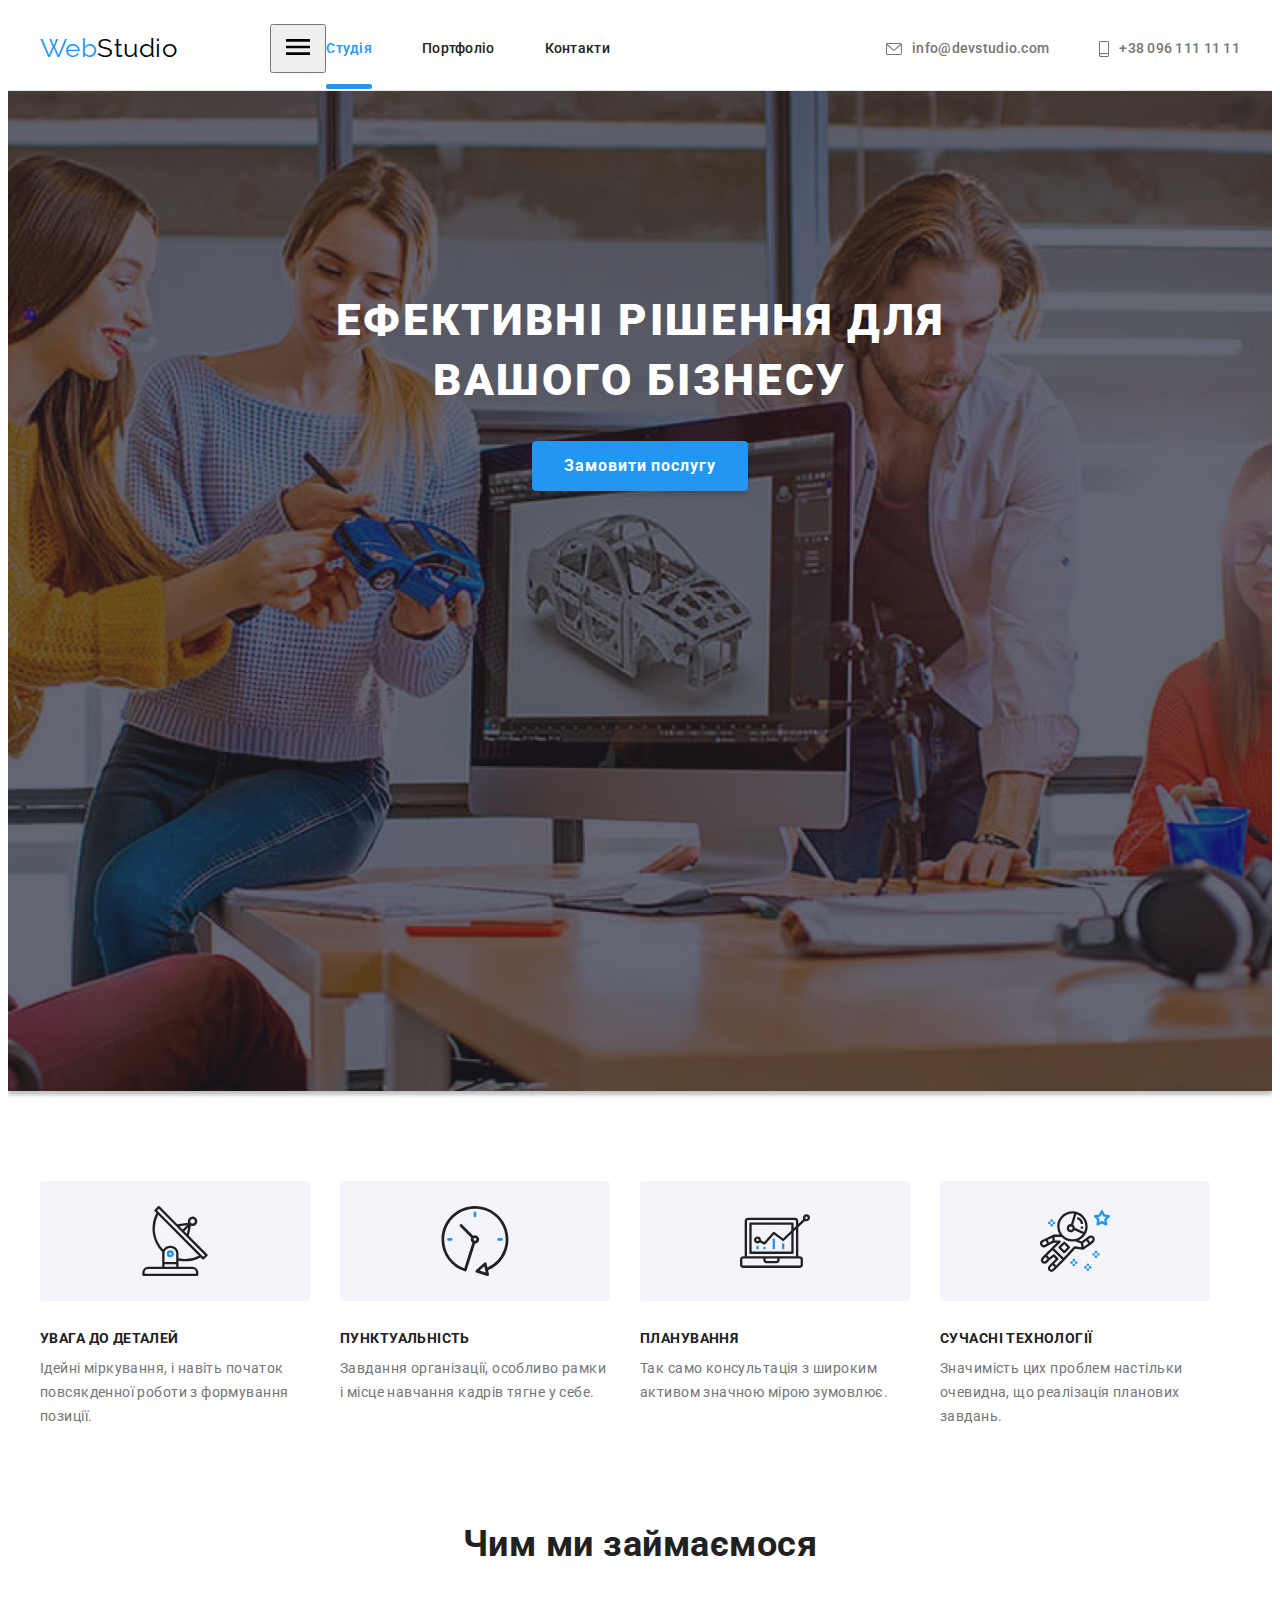
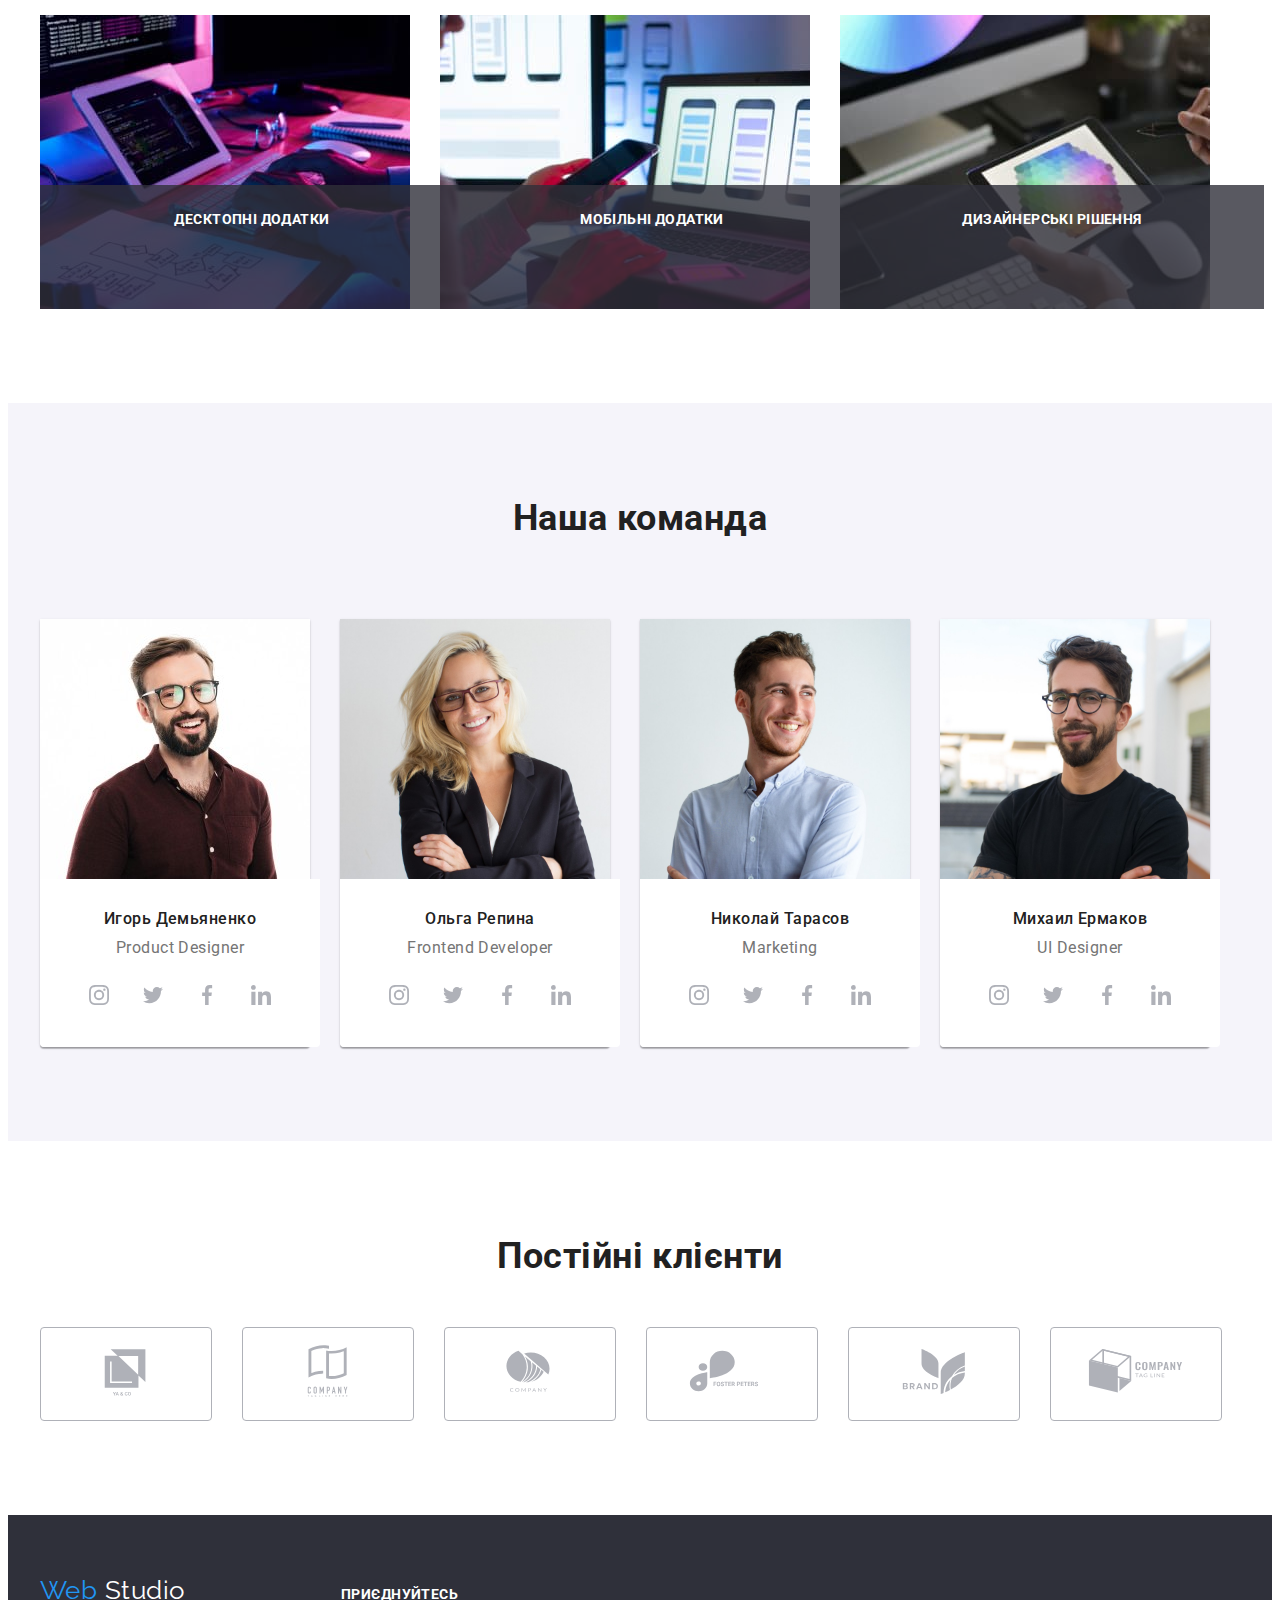
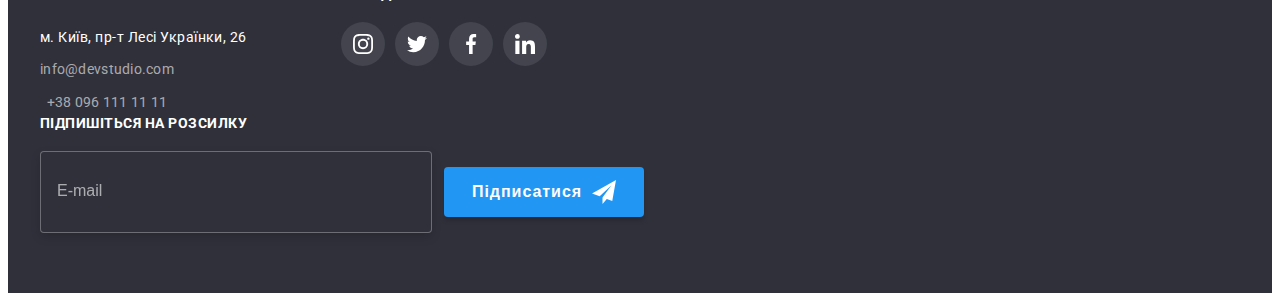
==== commit ef3d1fd8: "Update index.html" ====
--- a/index.html
+++ b/index.html
@@ -39,7 +39,7 @@
           <a class="logo header__logo" href="./index.html"
             >Web<span class="logo__color">Studio</span></a
           >
-          <button class="menu__btn" type="button" data-menu-open>
+          <button class="menu__header--btn" type="button" data-menu-open>
             <svg class="" width="40" height="40">
               <use href="./images/icons.svg#icon-menu"></use>
             </svg>
--- a/css/main.min.css
+++ b/css/main.min.css
@@ -1 +1 @@
-:root{--main-fonts: Roboto, sans-serif;--secondary-font: Raleway, sans-serif;--pimary-color: #757575;--secondary-color: #212121;--accent-color: #2196f3;--white-color: #ffffff;--bg-dark-color: #2f303a;--bg-grey-color: #f5f4fa;--btn-hover-color: #188ce8;--border-color: #ececec;--logo-black-color: #000000;--background-color-hero: #c4c4c4;--icon-color: #afb1b8;--bg-color-fotter: #2f303a;--indent: 30px;--items: 3;--timeng-function: 250ms cubic-bezier(0.4, 0, 0.2, 1)}.visually__hidden{position:absolute;white-space:nowrap;width:1px;height:1px;overflow:hidden;border:0;padding:0;clip:rect(0 0 0 0);-webkit-clip-path:inset(50%);clip-path:inset(50%);margin:-1px}.doing,.hero{padding-top:94px;padding-bottom:94px}body{color:var(--pimary-color);font-family:var(--main-fonts);letter-spacing:.03em}.no-scroll{overflow:hidden}h1,h2,h3,h4,h5,h6,p{margin:0}ul,ol{list-style:none;padding:0;margin:0}img{display:block;max-width:100%;height:auto;-o-object-fit:cover;object-fit:cover;-o-object-position:center;object-position:center}a{text-decoration:none;color:currentColor}.card-set{display:-webkit-box;display:-ms-flexbox;display:flex;-ms-flex-wrap:wrap;flex-wrap:wrap;gap:var(--indent)}.card-set-item{-ms-flex-preferred-size:calc((100% - var(--indent)*(var(--items) - 1))/var(--items));flex-basis:calc((100% - var(--indent)*(var(--items) - 1))/var(--items))}.container{margin-left:auto;margin-right:auto;padding-left:15px;padding-right:15px}@media screen and (min-width: 480px){.container{width:480px}}@media screen and (min-width: 768px){.container{width:768px}}@media screen and (min-width: 1200px){.container{width:1200px}}.section-titel{color:var(--secondary-color);font-size:28px;line-height:1.1785714286;text-align:center}@media screen and (min-width: 1200px){.section-titel{font-size:36px;line-height:1.1666666667}}.socials__list{display:-webkit-box;display:-ms-flexbox;display:flex;-webkit-box-align:center;-ms-flex-align:center;align-items:center;-webkit-box-pack:center;-ms-flex-pack:center;justify-content:center;gap:10px}.socials__link{display:-webkit-box;display:-ms-flexbox;display:flex;-webkit-box-align:center;-ms-flex-align:center;align-items:center;-webkit-box-pack:center;-ms-flex-pack:center;justify-content:center;width:44px;height:44px;border-radius:50%;-webkit-transition:background-color var(--timeng-function),fill var(--timeng-function);transition:background-color var(--timeng-function),fill var(--timeng-function)}.socials__link:hover,.socials__link:focus{background-color:var(--accent-color)}.socials__link:hover .socials__icon,.socials__link:focus .socials__icon{fill:var(--white-color)}.socials__icon{fill:var(--icon-color);-webkit-transition:fill var(--timeng-function);transition:fill var(--timeng-function)}.logo{font-size:24px;line-height:.1072796935;font-family:var(--secondary-font);color:var(--accent-color)}@media screen and (max-width: 767px){.logo{margin-right:auto}}@media screen and (min-width: 768px){.logo{padding-top:25px;padding-bottom:25px}}@media screen and (min-width: 1200px){.logo{padding-bottom:25px;padding-bottom:26px;font-size:26px;line-height:1.19}}.logo__color{color:var(--logo-black-color)}.footer__logo{text-align:center;display:block;color:var(--accent-color);font-family:var(--secondary-font);font-size:24px;line-height:1.1666666667;margin-bottom:20px}@media screen and (min-width: 1200px){.footer__logo{font-size:26px;line-height:1.19}}.footer__logo-color{color:var(--white-color)}.footer-socials{display:-webkit-box;display:-ms-flexbox;display:flex;-webkit-box-align:center;-ms-flex-align:center;align-items:center;-webkit-box-pack:center;-ms-flex-pack:center;justify-content:center;gap:10px}@media screen and (max-width: 767px){.footer-socials{margin-bottom:60px}}.footer-socials__link{display:-webkit-box;display:-ms-flexbox;display:flex;-webkit-box-align:center;-ms-flex-align:center;align-items:center;-webkit-box-pack:center;-ms-flex-pack:center;justify-content:center;width:44px;height:44px;border-radius:50%;background-color:#43444d;-webkit-transition:background-color var(--timeng-function),fill var(--timeng-function);transition:background-color var(--timeng-function),fill var(--timeng-function)}.footer-socials__link:hover,.footer-socials__link:focus{background-color:var(--accent-color)}.footer-socials__icon{fill:var(--white-color)}.form-fotter__titel{margin-bottom:20px;text-align:center;font-size:14px;line-height:1.1428571429;text-transform:uppercase;color:var(--white-color)}.form-fotter{text-align:center}@media screen and (min-width: 1200px){.form-fotter{display:-webkit-box;display:-ms-flexbox;display:flex;-webkit-box-align:center;-ms-flex-align:center;align-items:center;-webkit-box-pack:center;-ms-flex-pack:center;justify-content:center;gap:12px}}.form-fotter__input{width:100%;height:50px;padding:15px 16px;background-color:var(--bg-dark-color);border:1px solid rgba(255,255,255,.3);-webkit-filter:drop-shadow(0px 4px 4px rgba(0, 0, 0, 0.15));filter:drop-shadow(0px 4px 4px rgba(0, 0, 0, 0.15));outline:rgba(0,0,0,0);border-radius:4px}.form-fotter__input::-webkit-input-placeholder{font-size:16px;line-height:1.25;color:rgba(255,255,255,.6)}.form-fotter__input::-moz-placeholder{font-size:16px;line-height:1.25;color:rgba(255,255,255,.6)}.form-fotter__input:-ms-input-placeholder{font-size:16px;line-height:1.25;color:rgba(255,255,255,.6)}.form-fotter__input::-ms-input-placeholder{font-size:16px;line-height:1.25;color:rgba(255,255,255,.6)}.form-fotter__input::placeholder{font-size:16px;line-height:1.25;color:rgba(255,255,255,.6)}@media screen and (max-width: 768px){.form-fotter__input{margin-bottom:20px}}@media screen and (min-width: 768px){.form-fotter__input{display:block;margin-left:auto;margin-right:auto;width:450px}}@media screen and (min-width: 1200px){.form-fotter__input{width:358px;margin-bottom:0}}.form-fotter-btn{display:-webkit-inline-box;display:-ms-inline-flexbox;display:inline-flex;-webkit-box-align:center;-ms-flex-align:center;align-items:center;-webkit-box-pack:center;-ms-flex-pack:center;justify-content:center;gap:10px;min-width:200px;min-height:50px;padding:10px 28px;font-weight:700;font-size:16px;line-height:1.875;letter-spacing:.06em;color:var(--white-color);background-color:var(--accent-color);-webkit-box-shadow:0px 4px 4px rgba(0,0,0,.15);box-shadow:0px 4px 4px rgba(0,0,0,.15);border-radius:4px;border:none;-webkit-transition:background-color var(--timeng-function);transition:background-color var(--timeng-function);cursor:pointer}.form-fotter-btn:hover,.form-fotter-btn:focus{background-color:var(--btn-hover-color)}@media screen and (min-width: 768px)and (max-width: 1199px){.form-container-fotter{margin-top:60px;margin-left:auto;margin-right:auto}}.backdrop{position:fixed;top:0;left:0;z-index:1000;width:100%;height:100%;background-color:rgba(0,0,0,.2);opacity:1;visibility:visible;pointer-events:initial;-webkit-transition:opacity var(--timeng-function),visibility var(--timeng-function);transition:opacity var(--timeng-function),visibility var(--timeng-function)}.backdrop.is-hidden{opacity:0;visibility:hidden;pointer-events:none}.modal{position:absolute;top:50%;left:50%;-webkit-transform:translate(-50%, -50%) scale(1);transform:translate(-50%, -50%) scale(1);padding:40px;width:450px;height:609px;background-color:var(--white-color);border-radius:4px;-webkit-box-shadow:0px 1px 3px rgba(0,0,0,.12),0px 1px 1px rgba(0,0,0,.14),0px 2px 1px rgba(0,0,0,.2);box-shadow:0px 1px 3px rgba(0,0,0,.12),0px 1px 1px rgba(0,0,0,.14),0px 2px 1px rgba(0,0,0,.2);opacity:1;-webkit-transition:opacity var(--timeng-function),-webkit-transform var(--timeng-function);transition:opacity var(--timeng-function),-webkit-transform var(--timeng-function);transition:transform var(--timeng-function),opacity var(--timeng-function);transition:transform var(--timeng-function),opacity var(--timeng-function),-webkit-transform var(--timeng-function)}@media screen and (min-width: 1200px){.modal{width:528px;height:581px}}.backdrop.is-hidden .modal{opacity:0;-webkit-transform:translate(-50%, -50%) scale(0.75);transform:translate(-50%, -50%) scale(0.75)}.modal-btn{position:absolute;top:8px;right:8px;display:-webkit-box;display:-ms-flexbox;display:flex;-webkit-box-align:center;-ms-flex-align:center;align-items:center;-webkit-box-pack:center;-ms-flex-pack:center;justify-content:center;width:30px;height:30px;padding:0;border-radius:50%;background:var(--white-color);border:1px solid rgba(0,0,0,.1);-webkit-filter:drop-shadow(0px 4px 4px rgba(0, 0, 0, 0.25));filter:drop-shadow(0px 4px 4px rgba(0, 0, 0, 0.25));-webkit-transition:fill var(--timeng-function);transition:fill var(--timeng-function);cursor:pointer}.modal-btn:hover,.modal-btn:focus{fill:var(--accent-color)}.form-container{display:-webkit-box;display:-ms-flexbox;display:flex;-ms-flex-wrap:wrap;flex-wrap:wrap;-webkit-box-pack:center;-ms-flex-pack:center;justify-content:center;gap:10px;margin-bottom:20px}.modal-form__titel{display:block;margin-bottom:12px;margin-left:auto;margin-right:auto;font-size:20px;line-height:1.5;text-align:center;letter-spacing:.03em;color:var(--secondary-color)}@media screen and (min-width: 1200px){.modal-form__titel{font-size:20px;line-height:1.15}}.form-group{position:relative}.form-group__titel{display:block;margin-bottom:4px;font-size:12px;line-height:1.1666666667;letter-spacing:.01em;color:var(--pimary-color)}.form-group__input{display:block;width:370px;height:40px;padding-left:42px;padding-right:42px;border:1px solid rgba(33,33,33,.2);border-radius:4px;outline:rgba(0,0,0,0);cursor:pointer;-webkit-transition:border-color var(--timeng-function);transition:border-color var(--timeng-function)}.form-group__input:hover,.form-group__input:focus{border-color:var(--accent-color)}.form-group__input:hover+.form-group__icon,.form-group__input:focus+.form-group__icon{fill:var(--accent-color)}@media screen and (min-width: 1200px){.form-group__input{width:448px}}.form-group__icon{position:absolute;top:28px;left:12px;-webkit-transition:fill var(--timeng-function);transition:fill var(--timeng-function)}.form-group__icon-right{position:absolute;top:28px;right:12px;-webkit-transition:fill var(--timeng-function);transition:fill var(--timeng-function)}.form-group__icons-sad{fill:red}.form-group__icons-smile{fill:#0f8000}.form-group__icons-sad,.form-group__icons-smile{opacity:0;-webkit-transform:scale(0.4);transform:scale(0.4);-webkit-transform-origin:center;transform-origin:center;-webkit-transition:opacity var(--timeng-function),-webkit-transform var(--timeng-function);transition:opacity var(--timeng-function),-webkit-transform var(--timeng-function);transition:opacity var(--timeng-function),transform var(--timeng-function);transition:opacity var(--timeng-function),transform var(--timeng-function),-webkit-transform var(--timeng-function)}.form-group__input:focus:invalid:required:not(:-moz-placeholder-shown)~.form-group__icon-right .form-group__icons-sad{opacity:1;transform:scale(1)}.form-group__input:focus:invalid:required:not(:-ms-input-placeholder)~.form-group__icon-right .form-group__icons-sad{opacity:1;transform:scale(1)}.form-group__input:focus:invalid:required:not(:placeholder-shown)~.form-group__icon-right .form-group__icons-sad{opacity:1;-webkit-transform:scale(1);transform:scale(1)}.form-group__input:focus:valid:required:not(:-moz-placeholder-shown)~.form-group__icon-right .form-group__icons-smile{opacity:1;transform:scale(1)}.form-group__input:focus:valid:required:not(:-ms-input-placeholder)~.form-group__icon-right .form-group__icons-smile{opacity:1;transform:scale(1)}.form-group__input:focus:valid:required:not(:placeholder-shown)~.form-group__icon-right .form-group__icons-smile{opacity:1;-webkit-transform:scale(1);transform:scale(1)}.form-textaria{width:370px;height:120px;padding:12px 16px;border:1px solid rgba(33,33,33,.2);border-radius:4px;resize:none;outline:rgba(0,0,0,0);-webkit-transition:border-color var(--timeng-function);transition:border-color var(--timeng-function);cursor:pointer}.form-textaria:hover,.form-textaria:focus{border-color:var(--accent-color)}@media screen and (min-width: 1200px){.form-textaria{width:448px}}.form-textaria::-webkit-input-placeholder{font-size:12px;line-height:1.1666666667;letter-spacing:.01em;color:rgba(117,117,117,.5)}.form-textaria::-moz-placeholder{font-size:12px;line-height:1.1666666667;letter-spacing:.01em;color:rgba(117,117,117,.5)}.form-textaria:-ms-input-placeholder{font-size:12px;line-height:1.1666666667;letter-spacing:.01em;color:rgba(117,117,117,.5)}.form-textaria::-ms-input-placeholder{font-size:12px;line-height:1.1666666667;letter-spacing:.01em;color:rgba(117,117,117,.5)}.form-textaria::placeholder{font-size:12px;line-height:1.1666666667;letter-spacing:.01em;color:rgba(117,117,117,.5)}.form-checbox{display:-webkit-box;display:-ms-flexbox;display:flex;-webkit-box-pack:center;-ms-flex-pack:center;justify-content:center;-webkit-box-align:center;-ms-flex-align:center;align-items:center;gap:7px;margin-bottom:30px}.input-checbox:checked+.register-form__icon .register-form__icon-uncheck{opacity:0;-webkit-transition:opacity var(--timeng-function);transition:opacity var(--timeng-function)}.register-form__icon-check{opacity:0;-webkit-transition:opacity var(--timeng-function);transition:opacity var(--timeng-function)}.input-checbox:checked+.register-form__icon .register-form__icon-check{opacity:1}.text-checbox{font-size:12px;line-height:1.1666666667;letter-spacing:.03em;color:var(--pimary-color);-webkit-user-select:none;-moz-user-select:none;-ms-user-select:none;user-select:none}@media screen and (min-width: 1200px){.text-checbox{font-size:14px;line-height:1.7142857143}}.checbox-link{text-underline-position:under;text-decoration:underline;color:var(--accent-color)}.madal-form-btn{display:block;min-width:200px;min-height:50px;padding:10px 52px;margin-left:auto;margin-right:auto;font-weight:700;font-size:16px;line-height:1.875;letter-spacing:.06em;color:var(--white-color);background:var(--accent-color);-webkit-box-shadow:0px 4px 4px rgba(0,0,0,.15);box-shadow:0px 4px 4px rgba(0,0,0,.15);border-radius:4px;border:none;-webkit-transition:background-color var(--timeng-function);transition:background-color var(--timeng-function);cursor:pointer}.madal-form-btn:hover,.madal-form-btn:focus{background-color:var(--btn-hover-color)}.menu__btn{width:40px;height:40px;padding:0;background-color:rgba(0,0,0,0);border:none;cursor:pointer}@media screen and (min-width: 768px){.menu__btn{display:none}}.menu__overlay{position:fixed;top:0;left:0;z-index:100;width:100%;height:100%;background-color:rgba(0,0,0,0);opacity:0;pointer-events:none;visibility:hidden}.menu__overlay.is-open{opacity:1;pointer-events:initial;visibility:visible}.menu_container{display:-webkit-box;display:-ms-flexbox;display:flex;-webkit-box-orient:vertical;-webkit-box-direction:normal;-ms-flex-direction:column;flex-direction:column;position:relative;width:100%;height:100%;margin-left:auto;padding:48px 40px;background-color:#fff;-webkit-transform:translateX(100%);transform:translateX(100%);-webkit-transition:-webkit-transform var(--timeng-function);transition:-webkit-transform var(--timeng-function);transition:transform var(--timeng-function);transition:transform var(--timeng-function), -webkit-transform var(--timeng-function)}.menu__overlay.is-open .menu_container{-webkit-transform:translateX(0);transform:translateX(0)}@media screen and (min-width: 768px){.menu_container{display:none}}.icon__close{position:absolute;top:0;right:0;width:40px;height:40px;padding-top:10px;padding-right:15px;background-color:rgba(0,0,0,0);border:none;cursor:pointer}.icon__close :active{fill:#2196f3}.mobile__list{margin-bottom:auto}.mobile__item{margin-bottom:32px}.mobile__item:last-child{margin-bottom:0}.mobile__link{font-weight:500;font-size:40px;line-height:1.175;letter-spacing:.02em;color:#212121}.mobile__link--current{color:#2196f3}.contacts__phone{display:block;margin-bottom:32px;font-weight:500;font-size:34px;line-height:1.1764705882;letter-spacing:.02em;color:#2196f3}.contacts__mailto{display:block;margin-bottom:64px;font-weight:500;font-size:24px;line-height:28px;letter-spacing:.02em;color:#757575}.mobile__socilas{display:-webkit-box;display:-ms-flexbox;display:flex;-ms-flex-wrap:wrap;flex-wrap:wrap;gap:10px}.socilas__link{display:-webkit-box;display:-ms-flexbox;display:flex;font-weight:500;font-size:18px;line-height:1.2222222222;letter-spacing:.02em;color:#2196f3}.socilas__item:not(:last-child) .socilas__link::after{content:"";display:block;width:1px;margin-left:10px;background-color:rgba(33,33,33,.2)}.header{border:1px solid var(--border-color);border-top:none;border-right:none;border-left:none}.header__container{display:-webkit-box;display:-ms-flexbox;display:flex;-webkit-box-align:center;-ms-flex-align:center;align-items:center}@media screen and (max-width: 767px){.header__container{padding-top:10px;padding-bottom:10px}}@media screen and (min-width: 1200px){.header__container{display:-webkit-box;display:-ms-flexbox;display:flex;-webkit-box-align:center;-ms-flex-align:center;align-items:center}}@media screen and (min-width: 768px){.header__logo{margin-right:87px}}@media screen and (min-width: 1200px){.header__logo{margin-right:93px}}@media screen and (min-width: 1200px){.header__nav{margin-right:auto}}.header__list{display:-webkit-box;display:-ms-flexbox;display:flex}@media screen and (min-width: 768px){.header__list{-ms-flex-wrap:wrap;flex-wrap:wrap;gap:10px}}@media screen and (min-width: 1200px){.header__list{gap:50px}}.header__icon--mail,.header__icon--phone{fill:currentColor}@media screen and (min-width: 1200px){.header__icon--mail{width:16px;height:12px}.header__icon--phone{width:10px;height:16px}}.header__link{display:-webkit-box;display:-ms-flexbox;display:flex;-webkit-box-align:center;-ms-flex-align:center;align-items:center;gap:8px;color:var(--pimary-color);font-weight:500;font-size:12px;line-height:1.1666666667;letter-spacing:.02em;-webkit-transition:color var(--timeng-function);transition:color var(--timeng-function)}.header__link:hover,.header__link:focus{color:#2196f3}@media screen and (max-width: 767px){.header__link{display:none}}@media screen and (min-width: 1200px){.header__link{padding-top:32px;padding-bottom:32px;gap:10px;font-size:14px;line-height:1.14}}.nav__list{display:-webkit-box;display:-ms-flexbox;display:flex;gap:50px}@media screen and (max-width: 767px){.nav__list{display:none}}@media screen and (max-width: 1199px){.nav__list{margin-right:90px}}.nav__link{position:relative;display:block;padding-top:32px;padding-bottom:32px;color:var(--secondary-color);font-weight:500;font-size:14px;line-height:1.14;letter-spacing:.02em;-webkit-transition:color var(--timeng-function);transition:color var(--timeng-function)}.nav__link:hover,.nav__link:focus{color:var(--accent-color)}.nav__link::after{content:"";position:absolute;left:0;bottom:0;display:block;width:100%;height:5px;background-color:var(--accent-color);border-radius:2px;opacity:0;-webkit-transition:opacity var(--timeng-function);transition:opacity var(--timeng-function)}.nav__link:hover::after,.nav__link:focus::after{opacity:1}.nav__link--current{color:var(--accent-color)}.nav__link--current::after{content:"";position:absolute;left:0;bottom:0;display:block;width:100%;height:5px;background-color:var(--accent-color);border-radius:2px;opacity:1}.hero{text-align:center}.hero__wrap{padding-top:118px;padding-bottom:118px}@media screen and (min-width: 1200px){.hero__wrap{padding-top:200px;padding-bottom:200px}}.hero__overlay{max-width:100%;height:400px;margin-left:auto;margin-right:auto;background-color:var(--background-color-hero);-webkit-box-shadow:0px 4px 4px rgba(0,0,0,.25);box-shadow:0px 4px 4px rgba(0,0,0,.25);background-repeat:no-repeat;background-position:center;background-size:cover;background-image:-webkit-gradient(linear, left top, right top, from(rgba(47, 48, 58, 0.4)), to(rgba(47, 48, 58, 0.4))),url(../images/hero/Header\ img@1x_sm.jpg);background-image:linear-gradient(to right, rgba(47, 48, 58, 0.4), rgba(47, 48, 58, 0.4)),url(../images/hero/Header\ img@1x_sm.jpg)}@media(min-device-pixel-ratio: 2),(-webkit-min-device-pixel-ratio: 2),(min-resolution: 192dpi),(min-resolution: 2dppx){.hero__overlay{background-image:-webkit-gradient(linear, left top, right top, from(rgba(47, 48, 58, 0.4)), to(rgba(47, 48, 58, 0.4))),url(../images/hero/Header\ img@2x_sm.jpg);background-image:linear-gradient(to right, rgba(47, 48, 58, 0.4), rgba(47, 48, 58, 0.4)),url(../images/hero/Header\ img@2x_sm.jpg)}}@media screen and (min-width: 768px){.hero__overlay{max-width:100%;height:400px;background-image:-webkit-gradient(linear, left top, right top, from(rgba(47, 48, 58, 0.4)), to(rgba(47, 48, 58, 0.4))),url(../images/hero/Header\ img@1x_md.jpg);background-image:linear-gradient(to right, rgba(47, 48, 58, 0.4), rgba(47, 48, 58, 0.4)),url(../images/hero/Header\ img@1x_md.jpg)}}@media screen and (min-width: 768px)and (min-device-pixel-ratio: 2),screen and (min-width: 768px)and (-webkit-min-device-pixel-ratio: 2),screen and (min-width: 768px)and (min-resolution: 192dpi),screen and (min-width: 768px)and (min-resolution: 2dppx){.hero__overlay{background-image:-webkit-gradient(linear, left top, right top, from(rgba(47, 48, 58, 0.4)), to(rgba(47, 48, 58, 0.4))),url(../images/hero/Header\ img@2x_md.jpg);background-image:linear-gradient(to right, rgba(47, 48, 58, 0.4), rgba(47, 48, 58, 0.4)),url(../images/hero/Header\ img@2x_md.jpg)}}@media screen and (min-width: 1200px){.hero__overlay{max-width:1600px;height:600px;background-image:-webkit-gradient(linear, left top, right top, from(rgba(47, 48, 58, 0.4)), to(rgba(47, 48, 58, 0.4))),url(../images/hero/Img@1x_lg.jpg);background-image:linear-gradient(to right, rgba(47, 48, 58, 0.4), rgba(47, 48, 58, 0.4)),url(../images/hero/Img@1x_lg.jpg)}}@media screen and (min-width: 1200px)and (min-device-pixel-ratio: 2),screen and (min-width: 1200px)and (-webkit-min-device-pixel-ratio: 2),screen and (min-width: 1200px)and (min-resolution: 192dpi),screen and (min-width: 1200px)and (min-resolution: 2dppx){.hero__overlay{background-image:-webkit-gradient(linear, left top, right top, from(rgba(47, 48, 58, 0.4)), to(rgba(47, 48, 58, 0.4))),url(../images/hero/Img@2x_lg.jpg);background-image:linear-gradient(to right, rgba(47, 48, 58, 0.4), rgba(47, 48, 58, 0.4)),url(../images/hero/Img@2x_lg.jpg)}}.hero__title{margin-bottom:30px;margin-left:auto;margin-right:auto;font-weight:900;font-size:26px;line-height:1.6153846154;color:var(--white-color);text-align:center;letter-spacing:.06em;text-transform:uppercase}@media screen and (min-width: 768px){.hero__title{width:360px}}@media screen and (min-width: 1200px){.hero__title{width:696px;font-size:44px;line-height:1.36}}.hero__button{min-width:200px;min-height:50px;padding:10px 24px;background-color:var(--accent-color);color:var(--white-color);border:none;font-family:inherit;cursor:pointer;font-weight:700;font-size:16px;line-height:1.88;letter-spacing:.06em;-webkit-box-shadow:0px 4px 4px rgba(0,0,0,.15);box-shadow:0px 4px 4px rgba(0,0,0,.15);border-radius:4px;-webkit-transition:background-color var(--timeng-function);transition:background-color var(--timeng-function)}.hero__button:hover,.hero__button:focus{background-color:var(--btn-hover-color);border:none}@media screen and (min-width: 1200px){.hero__button{min-width:216px;padding:10px 32px}}.offer{padding-top:60px;padding-bottom:60px}@media screen and (min-width: 1200px){.offer{padding-top:90px;padding-bottom:90px}}@media screen and (min-width: 1200px){.offer__section{padding-bottom:0}}.offer-list{--items: 1}@media screen and (min-width: 768px){.offer-list{--items: 2}}@media screen and (min-width: 1200px){.offer-list{--items: 4}}.offer-list__title{margin-bottom:10px;font-weight:700;font-size:14px;line-height:1.14;letter-spacing:.03em;text-transform:uppercase;color:var(--secondary-color)}@media screen and (max-width: 480px){.offer-list__title{text-align:center}}@media screen and (min-width: 480px){.offer-list__item{-ms-flex-preferred-size:100%;flex-basis:100%}}@media screen and (min-width: 768px){.offer-list__item{-ms-flex-preferred-size:354px;flex-basis:354px}}@media screen and (min-width: 1200px){.offer-list__item{-ms-flex-preferred-size:270px;flex-basis:270px}}.offer-list__wrapper{display:-webkit-box;display:-ms-flexbox;display:flex;-webkit-box-align:center;-ms-flex-align:center;align-items:center;-webkit-box-pack:center;-ms-flex-pack:center;justify-content:center;width:100%;height:120px;background-color:var(--bg-grey-color);border-radius:4px}@media screen and (min-width: 768px){.offer-list__wrapper{display:-webkit-box;display:-ms-flexbox;display:flex;-webkit-box-align:center;-ms-flex-align:center;align-items:center;-webkit-box-pack:center;-ms-flex-pack:center;justify-content:center;width:354px;height:120px;background-color:var(--bg-grey-color);border-radius:4px}}@media screen and (min-width: 1200px){.offer-list__wrapper{display:-webkit-box;display:-ms-flexbox;display:flex;-webkit-box-align:center;-ms-flex-align:center;align-items:center;-webkit-box-pack:center;-ms-flex-pack:center;justify-content:center;width:270px;height:120px;background-color:var(--bg-grey-color);border-radius:4px}}.offer__wrapper{margin-bottom:30px}.offer-list__text{font-weight:400;font-size:14px;line-height:1.71;letter-spacing:.03em}@media(max-width: 1199px){.doing{display:none}}.doing__section{padding-top:0}.doing-section__titel{margin-bottom:50px}.doing-list{display:-webkit-box;display:-ms-flexbox;display:flex;gap:var(--indent)}.doing-list__tumb{position:relative}.doing-list__text{position:absolute;bottom:0;left:0;width:370px;height:70px;padding:27px;font-weight:700;font-size:14px;line-height:1.14;letter-spacing:.03em;text-align:center;text-transform:uppercase;color:var(--white-color);background:rgba(47,48,58,.8)}.team{padding-top:60px;padding-bottom:60px;background-color:var(--bg-grey-color)}@media screen and (min-width: 1200px){.team{padding-top:94px;padding-bottom:94px}}.team__section-titel{margin-bottom:30px}@media screen and (min-width: 1200px){.team__section-titel{padding-bottom:50px}}.team-list{--items: 1}@media screen and (min-width: 768px){.team-list{--items: 2}}@media screen and (min-width: 1200px){.team-list{--items: 4}}.team-list__item{-webkit-box-shadow:0px 1px 3px rgba(0,0,0,.12),0px 1px 1px rgba(0,0,0,.14),0px 2px 1px rgba(0,0,0,.2);box-shadow:0px 1px 3px rgba(0,0,0,.12),0px 1px 1px rgba(0,0,0,.14),0px 2px 1px rgba(0,0,0,.2);border-radius:0px 0px 4px 4px}@media screen and (min-width: 768px){.team-list__item{width:354px}}@media screen and (min-width: 1200px){.team-list__item{width:270px}}.team-container{border-top:none;padding-top:30px;padding-bottom:24px;padding-left:5px;padding-right:5px;background:var(--white-color);letter-spacing:.03em;border-radius:0px 0px 4px 4px;width:100%}@media screen and (min-width: 768px){.team-container{width:354px}}@media screen and (min-width: 1200px){.team-container{width:270px;padding-bottom:30px}}.team-container__subtitel{margin-bottom:10px;color:var(--secondary-color);font-weight:500;font-size:16px;line-height:1.19;letter-spacing:.03em;text-align:center}.team-container__text{margin-bottom:16px;font-weight:400;font-size:16px;line-height:1.19;letter-spacing:.03em;text-align:center}.clients{padding-top:60px;padding-bottom:60px}@media screen and (min-width: 1200px){.clients{padding-top:94px;padding-bottom:94px}}.clients__list{--items: 2}@media screen and (min-width: 768px){.clients__list{--items: 3}}@media screen and (min-width: 1200px){.clients__list{--items: 6}}.clients__section-titel{margin-bottom:50px}.clients__item{display:-webkit-box;display:-ms-flexbox;display:flex;-webkit-box-align:center;-ms-flex-align:center;align-items:center;-webkit-box-pack:center;-ms-flex-pack:center;justify-content:center;width:210px;height:92px;border:1px solid var(--icon-color);border-radius:4px;-webkit-transition:border-color var(--timeng-function),fill var(--timeng-function);transition:border-color var(--timeng-function),fill var(--timeng-function)}.clients__item:hover,.clients__item:focus{border-color:var(--accent-color)}.clients__item:hover .clients__icon,.clients__item:focus .clients__icon{fill:var(--accent-color)}@media screen and (max-width: 479px){.clients__item{margin-left:auto;margin-right:auto}}@media screen and (min-width: 768px){.clients__item{width:226px}}@media screen and (min-width: 1200px){.clients__item{width:170px}}.clients__icon{fill:var(--icon-color);-webkit-transition:fill var(--timeng-function);transition:fill var(--timeng-function)}.footer{background-color:var(--bg-color-fotter)}.footer__section{padding-top:60px;padding-bottom:60px}@media screen and (min-width: 768px){.footer__container{display:-webkit-box;display:-ms-flexbox;display:flex;-webkit-box-align:baseline;-ms-flex-align:baseline;align-items:baseline;-ms-flex-wrap:wrap;flex-wrap:wrap}}@media screen and (min-width: 768px){.footer__column{display:-webkit-box;display:-ms-flexbox;display:flex;-ms-flex-wrap:wrap;flex-wrap:wrap}}@media screen and (min-width: 768px)and (max-width: 1199px){.footer__column{width:231px;-webkit-box-pack:center;-ms-flex-pack:center;justify-content:center;margin-right:165px;margin-left:61px}}@media screen and (min-width: 1200px){.footer__column{display:-webkit-box;display:-ms-flexbox;display:flex;-ms-flex-wrap:wrap;flex-wrap:wrap;-webkit-box-pack:start;-ms-flex-pack:start;justify-content:flex-start;width:231px}}@media screen and (min-width: 1200px){.column-footer{margin-right:70px}}.footer__address{margin-bottom:9px;color:#fff;font-size:14px;line-height:1.71;font-style:normal;text-align:center}@media screen and (min-width: 480px){.footer__address{text-align:center;margin-bottom:8px}}.footer__item:not(:last-child){display:block;margin-bottom:9px}.footer__mailto{text-align:center;display:block;font-size:14px;line-height:1.71;color:rgba(255,255,255,.6);letter-spacing:.02em;-webkit-transition:color var(--timeng-function);transition:color var(--timeng-function)}@media screen and (min-width: 1200px){.footer__mailto:hover,.footer__mailto:focus{color:var(--accent-color)}}.footer__phone{text-align:center;display:block;font-size:14px;line-height:1.71;color:rgba(255,255,255,.6);letter-spacing:.02em;-webkit-transition:color var(--timeng-function);transition:color var(--timeng-function)}@media screen and (min-width: 1200px){.footer__phone:hover,.footer__phone:focus{color:var(--accent-color)}}@media screen and (max-width: 767px){.footer__phone{margin-bottom:60px}}.footer__titel{text-align:center;margin-bottom:20px;font-weight:700;font-size:14px;line-height:1.1428571429;letter-spacing:.03em;text-transform:uppercase;color:var(--white-color)}@media screen and (min-width: 768px){.footer-wrapper{display:-webkit-box;display:-ms-flexbox;display:flex;-webkit-box-pack:center;-ms-flex-pack:center;justify-content:center;-ms-flex-wrap:wrap;flex-wrap:wrap;width:206px}}@media screen and (min-width: 1200px){.footer-wrapper{margin-right:93px}}.portfolio{padding-top:60px;padding-bottom:60px}@media screen and (min-width: 1200px){.portfolio{padding-top:94px;padding-bottom:94px}}.portfolio-btn__list{display:-webkit-box;display:-ms-flexbox;display:flex;-webkit-box-pack:center;-ms-flex-pack:center;justify-content:center;-ms-flex-wrap:wrap;flex-wrap:wrap;gap:8px}@media screen and (max-width: 767px){.portfolio-btn__list{max-width:330px;-webkit-box-pack:start;-ms-flex-pack:start;justify-content:flex-start;margin-bottom:40px}}@media screen and (min-width: 768px)and (max-width: 1199px){.portfolio-btn__list{margin-bottom:30px}}@media screen and (min-width: 1200px){.portfolio-button{margin-bottom:50px}}.portfolio__btn{padding:6px 22px;color:var(--secondary-color);border:none;font-family:inherit;cursor:pointer;font-weight:500;font-size:16px;line-height:1.63;letter-spacing:.03em;border-radius:4px;background-color:var(--bg-grey-color);-webkit-transition:color var(--timeng-function),background-color var(--timeng-function),-webkit-box-shadow var(--timeng-function);transition:color var(--timeng-function),background-color var(--timeng-function),-webkit-box-shadow var(--timeng-function);transition:color var(--timeng-function),background-color var(--timeng-function),box-shadow var(--timeng-function);transition:color var(--timeng-function),background-color var(--timeng-function),box-shadow var(--timeng-function),-webkit-box-shadow var(--timeng-function)}.portfolio__btn:hover,.portfolio__btn:focus{background-color:var(--accent-color);color:var(--white-color);-webkit-box-shadow:0px 3px 1px rgba(0,0,0,.1),0px 1px 2px rgba(0,0,0,.08),0px 2px 2px rgba(0,0,0,.12);box-shadow:0px 3px 1px rgba(0,0,0,.1),0px 1px 2px rgba(0,0,0,.08),0px 2px 2px rgba(0,0,0,.12)}.portfolio__btn--current{background-color:var(--accent-color);color:var(--white-color);-webkit-box-shadow:0px 3px 1px rgba(0,0,0,.1),0px 1px 2px rgba(0,0,0,.08),0px 2px 2px rgba(0,0,0,.12);box-shadow:0px 3px 1px rgba(0,0,0,.1),0px 1px 2px rgba(0,0,0,.08),0px 2px 2px rgba(0,0,0,.12)}.portfolio__list{--items: 1}@media screen and (min-width: 768px){.portfolio__list{--items: 2}}@media screen and (min-width: 1200px){.portfolio__list{--items: 3}}.portfolio__item{max-width:450px;position:relative;-webkit-transition:color var(--timeng-function),-webkit-box-shadow var(--timeng-function);transition:color var(--timeng-function),-webkit-box-shadow var(--timeng-function);transition:color var(--timeng-function),box-shadow var(--timeng-function);transition:color var(--timeng-function),box-shadow var(--timeng-function),-webkit-box-shadow var(--timeng-function)}.portfolio__item:hover .portfolio-product__thumb .portfolio-product__text{-webkit-transform:translateY(0);transform:translateY(0);opacity:1}.portfolio__item:hover{cursor:pointer;-webkit-box-shadow:0px 1px 1px rgba(0,0,0,.12),0px 4px 4px rgba(0,0,0,.06),1px 4px 6px rgba(0,0,0,.16);box-shadow:0px 1px 1px rgba(0,0,0,.12),0px 4px 4px rgba(0,0,0,.06),1px 4px 6px rgba(0,0,0,.16)}@media screen and (min-width: 768px){.portfolio__item{width:354px}}@media screen and (min-width: 1200px){.portfolio__item{width:370px}}.portfolio-product__thumb{position:relative;overflow:hidden}.portfolio-product__text{position:absolute;top:0;left:0;padding:77px 24px;font-weight:400;font-size:18px;line-height:1.56;letter-spacing:.03em;color:var(--white-color);background-color:rgba(33,150,243,.9);opacity:0;-webkit-transform:translateY(100%);transform:translateY(100%);-webkit-transition:var(--timeng-function);transition:var(--timeng-function)}@media screen and (min-width){.portfolio-product__text{padding-top:49px;padding-bottom:77px;padding-left:24px;padding-right:24px}}@media screen and (min-width: 1200px){.portfolio-product__text{padding:63px 24px}}.portfolio-wrapper{padding-top:20px;padding-bottom:20px;padding-left:24px;padding-right:24px;border:1px solid #eee;border-top:none;overflow:hidden;z-index:1000}@media screen and (min-width: 767px)and (max-width: 1199px){.wrapper_tablet{padding-bottom:56px}}.portfolio-wrapper__titel{margin-bottom:4px;color:var(--secondary-color);font-weight:700;font-size:18px;line-height:2;letter-spacing:.03em;letter-spacing:.06em}.portfolio-wrapper__text{font-weight:400;font-size:16px;line-height:1.88;letter-spacing:.03em}/*# sourceMappingURL=main.min.css.map */+:root{--main-fonts: Roboto, sans-serif;--secondary-font: Raleway, sans-serif;--pimary-color: #757575;--secondary-color: #212121;--accent-color: #2196f3;--white-color: #ffffff;--bg-dark-color: #2f303a;--bg-grey-color: #f5f4fa;--btn-hover-color: #188ce8;--border-color: #ececec;--logo-black-color: #000000;--background-color-hero: #c4c4c4;--icon-color: #afb1b8;--bg-color-fotter: #2f303a;--indent: 30px;--items: 3;--timeng-function: 250ms cubic-bezier(0.4, 0, 0.2, 1)}.visually__hidden{position:absolute;white-space:nowrap;width:1px;height:1px;overflow:hidden;border:0;padding:0;clip:rect(0 0 0 0);-webkit-clip-path:inset(50%);clip-path:inset(50%);margin:-1px}.doing,.hero{padding-top:94px;padding-bottom:94px}body{color:var(--pimary-color);font-family:var(--main-fonts);letter-spacing:.03em}.no-scroll{overflow:hidden}.page{overflow:hidden}h1,h2,h3,h4,h5,h6,p{margin:0}ul,ol{list-style:none;padding:0;margin:0}img{display:block;max-width:100%;height:auto;-o-object-fit:cover;object-fit:cover;-o-object-position:center;object-position:center}a{text-decoration:none;color:currentColor}.card-set{display:-webkit-box;display:-ms-flexbox;display:flex;-ms-flex-wrap:wrap;flex-wrap:wrap;gap:var(--indent)}.card-set-item{-ms-flex-preferred-size:calc((100% - var(--indent)*(var(--items) - 1))/var(--items));flex-basis:calc((100% - var(--indent)*(var(--items) - 1))/var(--items))}.container{margin-left:auto;margin-right:auto;padding-left:15px;padding-right:15px}@media screen and (min-width: 480px){.container{width:480px}}@media screen and (min-width: 768px){.container{width:768px}}@media screen and (min-width: 1200px){.container{width:1200px}}.section-titel{color:var(--secondary-color);font-size:28px;line-height:1.1785714286;text-align:center}@media screen and (min-width: 1200px){.section-titel{font-size:36px;line-height:1.1666666667}}.socials__list{display:-webkit-box;display:-ms-flexbox;display:flex;-webkit-box-align:center;-ms-flex-align:center;align-items:center;-webkit-box-pack:center;-ms-flex-pack:center;justify-content:center;gap:10px}.socials__link{display:-webkit-box;display:-ms-flexbox;display:flex;-webkit-box-align:center;-ms-flex-align:center;align-items:center;-webkit-box-pack:center;-ms-flex-pack:center;justify-content:center;width:44px;height:44px;border-radius:50%;-webkit-transition:background-color var(--timeng-function),fill var(--timeng-function);transition:background-color var(--timeng-function),fill var(--timeng-function)}.socials__link:hover,.socials__link:focus{background-color:var(--accent-color)}.socials__link:hover .socials__icon,.socials__link:focus .socials__icon{fill:var(--white-color)}.socials__icon{fill:var(--icon-color);-webkit-transition:fill var(--timeng-function);transition:fill var(--timeng-function)}.logo{font-size:24px;line-height:.1072796935;font-family:var(--secondary-font);color:var(--accent-color)}@media screen and (max-width: 767px){.logo{margin-right:auto}}@media screen and (min-width: 768px){.logo{padding-top:25px;padding-bottom:25px}}@media screen and (min-width: 1200px){.logo{padding-bottom:25px;padding-bottom:26px;font-size:26px;line-height:1.19}}.logo__color{color:var(--logo-black-color)}.footer__logo{text-align:center;display:block;color:var(--accent-color);font-family:var(--secondary-font);font-size:24px;line-height:1.1666666667;margin-bottom:20px}@media screen and (min-width: 1200px){.footer__logo{font-size:26px;line-height:1.19}}.footer__logo-color{color:var(--white-color)}.footer-socials{display:-webkit-box;display:-ms-flexbox;display:flex;-webkit-box-align:center;-ms-flex-align:center;align-items:center;-webkit-box-pack:center;-ms-flex-pack:center;justify-content:center;gap:10px}@media screen and (max-width: 767px){.footer-socials{margin-bottom:60px}}.footer-socials__link{display:-webkit-box;display:-ms-flexbox;display:flex;-webkit-box-align:center;-ms-flex-align:center;align-items:center;-webkit-box-pack:center;-ms-flex-pack:center;justify-content:center;width:44px;height:44px;border-radius:50%;background-color:#43444d;-webkit-transition:background-color var(--timeng-function),fill var(--timeng-function);transition:background-color var(--timeng-function),fill var(--timeng-function)}.footer-socials__link:hover,.footer-socials__link:focus{background-color:var(--accent-color)}.footer-socials__icon{fill:var(--white-color)}.form-fotter__titel{margin-bottom:20px;text-align:center;font-size:14px;line-height:1.1428571429;text-transform:uppercase;color:var(--white-color)}@media screen and (min-width: 1200px){.form-fotter__titel{text-align:left}}.form-fotter{text-align:center}@media screen and (min-width: 1200px){.form-fotter{display:-webkit-box;display:-ms-flexbox;display:flex;-webkit-box-align:center;-ms-flex-align:center;align-items:center;-webkit-box-pack:center;-ms-flex-pack:center;justify-content:center;gap:12px}}.form-fotter__input{width:100%;height:50px;padding:15px 16px;background-color:var(--bg-dark-color);border:1px solid rgba(255,255,255,.3);-webkit-filter:drop-shadow(0px 4px 4px rgba(0, 0, 0, 0.15));filter:drop-shadow(0px 4px 4px rgba(0, 0, 0, 0.15));outline:rgba(0,0,0,0);border-radius:4px}.form-fotter__input::-webkit-input-placeholder{font-size:16px;line-height:1.25;color:rgba(255,255,255,.6)}.form-fotter__input::-moz-placeholder{font-size:16px;line-height:1.25;color:rgba(255,255,255,.6)}.form-fotter__input:-ms-input-placeholder{font-size:16px;line-height:1.25;color:rgba(255,255,255,.6)}.form-fotter__input::-ms-input-placeholder{font-size:16px;line-height:1.25;color:rgba(255,255,255,.6)}.form-fotter__input::placeholder{font-size:16px;line-height:1.25;color:rgba(255,255,255,.6)}@media screen and (max-width: 768px){.form-fotter__input{margin-bottom:20px}}@media screen and (min-width: 768px){.form-fotter__input{display:block;margin-left:auto;margin-right:auto;width:450px}}@media screen and (min-width: 1200px){.form-fotter__input{width:358px;margin-bottom:0}}.form-fotter-btn{display:-webkit-inline-box;display:-ms-inline-flexbox;display:inline-flex;-webkit-box-align:center;-ms-flex-align:center;align-items:center;-webkit-box-pack:center;-ms-flex-pack:center;justify-content:center;gap:10px;min-width:200px;min-height:50px;padding:10px 28px;font-weight:700;font-size:16px;line-height:1.875;letter-spacing:.06em;color:var(--white-color);background-color:var(--accent-color);-webkit-box-shadow:0px 4px 4px rgba(0,0,0,.15);box-shadow:0px 4px 4px rgba(0,0,0,.15);border-radius:4px;border:none;-webkit-transition:background-color var(--timeng-function);transition:background-color var(--timeng-function);cursor:pointer}.form-fotter-btn:hover,.form-fotter-btn:focus{background-color:var(--btn-hover-color)}@media screen and (min-width: 768px)and (max-width: 1199px){.form-container-fotter{margin-top:60px;margin-left:auto;margin-right:auto}}.backdrop{position:fixed;top:0;left:0;z-index:1000;width:100%;height:100%;background-color:rgba(0,0,0,.2);opacity:1;visibility:visible;pointer-events:initial;-webkit-transition:opacity var(--timeng-function),visibility var(--timeng-function);transition:opacity var(--timeng-function),visibility var(--timeng-function)}.backdrop.is-hidden{opacity:0;visibility:hidden;pointer-events:none}.modal{position:absolute;top:50%;left:50%;-webkit-transform:translate(-50%, -50%) scale(1);transform:translate(-50%, -50%) scale(1);padding:40px;width:450px;height:609px;background-color:var(--white-color);border-radius:4px;-webkit-box-shadow:0px 1px 3px rgba(0,0,0,.12),0px 1px 1px rgba(0,0,0,.14),0px 2px 1px rgba(0,0,0,.2);box-shadow:0px 1px 3px rgba(0,0,0,.12),0px 1px 1px rgba(0,0,0,.14),0px 2px 1px rgba(0,0,0,.2);opacity:1;-webkit-transition:opacity var(--timeng-function),-webkit-transform var(--timeng-function);transition:opacity var(--timeng-function),-webkit-transform var(--timeng-function);transition:transform var(--timeng-function),opacity var(--timeng-function);transition:transform var(--timeng-function),opacity var(--timeng-function),-webkit-transform var(--timeng-function)}@media screen and (min-width: 1200px){.modal{width:528px;height:581px}}.backdrop.is-hidden .modal{opacity:0;-webkit-transform:translate(-50%, -50%) scale(0.75);transform:translate(-50%, -50%) scale(0.75)}.modal-btn{position:absolute;top:8px;right:8px;display:-webkit-box;display:-ms-flexbox;display:flex;-webkit-box-align:center;-ms-flex-align:center;align-items:center;-webkit-box-pack:center;-ms-flex-pack:center;justify-content:center;width:30px;height:30px;padding:0;border-radius:50%;background:var(--white-color);border:1px solid rgba(0,0,0,.1);-webkit-filter:drop-shadow(0px 4px 4px rgba(0, 0, 0, 0.25));filter:drop-shadow(0px 4px 4px rgba(0, 0, 0, 0.25));-webkit-transition:fill var(--timeng-function);transition:fill var(--timeng-function);cursor:pointer}.modal-btn:hover,.modal-btn:focus{fill:var(--accent-color)}.form-container{display:-webkit-box;display:-ms-flexbox;display:flex;-ms-flex-wrap:wrap;flex-wrap:wrap;-webkit-box-pack:center;-ms-flex-pack:center;justify-content:center;gap:10px;margin-bottom:20px}.modal-form__titel{display:block;margin-bottom:12px;margin-left:auto;margin-right:auto;font-size:20px;line-height:1.5;text-align:center;letter-spacing:.03em;color:var(--secondary-color)}@media screen and (min-width: 1200px){.modal-form__titel{font-size:20px;line-height:1.15}}.form-group{position:relative}.form-group__titel{display:block;margin-bottom:4px;font-size:12px;line-height:1.1666666667;letter-spacing:.01em;color:var(--pimary-color)}.form-group__input{display:block;width:370px;height:40px;padding-left:42px;padding-right:42px;border:1px solid rgba(33,33,33,.2);border-radius:4px;outline:rgba(0,0,0,0);cursor:pointer;-webkit-transition:border-color var(--timeng-function);transition:border-color var(--timeng-function)}.form-group__input:hover,.form-group__input:focus{border-color:var(--accent-color)}.form-group__input:hover+.form-group__icon,.form-group__input:focus+.form-group__icon{fill:var(--accent-color)}@media screen and (min-width: 1200px){.form-group__input{width:448px}}.form-group__icon{position:absolute;top:28px;left:12px;-webkit-transition:fill var(--timeng-function);transition:fill var(--timeng-function)}.form-group__icon-right{position:absolute;top:28px;right:12px;-webkit-transition:fill var(--timeng-function);transition:fill var(--timeng-function)}.form-group__icons-sad{fill:red}.form-group__icons-smile{fill:#0f8000}.form-group__icons-sad,.form-group__icons-smile{opacity:0;-webkit-transform:scale(0.4);transform:scale(0.4);-webkit-transform-origin:center;transform-origin:center;-webkit-transition:opacity var(--timeng-function),-webkit-transform var(--timeng-function);transition:opacity var(--timeng-function),-webkit-transform var(--timeng-function);transition:opacity var(--timeng-function),transform var(--timeng-function);transition:opacity var(--timeng-function),transform var(--timeng-function),-webkit-transform var(--timeng-function)}.form-group__input:focus:invalid:required:not(:-moz-placeholder-shown)~.form-group__icon-right .form-group__icons-sad{opacity:1;transform:scale(1)}.form-group__input:focus:invalid:required:not(:-ms-input-placeholder)~.form-group__icon-right .form-group__icons-sad{opacity:1;transform:scale(1)}.form-group__input:focus:invalid:required:not(:placeholder-shown)~.form-group__icon-right .form-group__icons-sad{opacity:1;-webkit-transform:scale(1);transform:scale(1)}.form-group__input:focus:valid:required:not(:-moz-placeholder-shown)~.form-group__icon-right .form-group__icons-smile{opacity:1;transform:scale(1)}.form-group__input:focus:valid:required:not(:-ms-input-placeholder)~.form-group__icon-right .form-group__icons-smile{opacity:1;transform:scale(1)}.form-group__input:focus:valid:required:not(:placeholder-shown)~.form-group__icon-right .form-group__icons-smile{opacity:1;-webkit-transform:scale(1);transform:scale(1)}.form-textaria{width:370px;height:120px;padding:12px 16px;border:1px solid rgba(33,33,33,.2);border-radius:4px;resize:none;outline:rgba(0,0,0,0);-webkit-transition:border-color var(--timeng-function);transition:border-color var(--timeng-function);cursor:pointer}.form-textaria:hover,.form-textaria:focus{border-color:var(--accent-color)}@media screen and (min-width: 1200px){.form-textaria{width:448px}}.form-textaria::-webkit-input-placeholder{font-size:12px;line-height:1.1666666667;letter-spacing:.01em;color:rgba(117,117,117,.5)}.form-textaria::-moz-placeholder{font-size:12px;line-height:1.1666666667;letter-spacing:.01em;color:rgba(117,117,117,.5)}.form-textaria:-ms-input-placeholder{font-size:12px;line-height:1.1666666667;letter-spacing:.01em;color:rgba(117,117,117,.5)}.form-textaria::-ms-input-placeholder{font-size:12px;line-height:1.1666666667;letter-spacing:.01em;color:rgba(117,117,117,.5)}.form-textaria::placeholder{font-size:12px;line-height:1.1666666667;letter-spacing:.01em;color:rgba(117,117,117,.5)}.form-checbox{display:-webkit-box;display:-ms-flexbox;display:flex;-webkit-box-pack:center;-ms-flex-pack:center;justify-content:center;-webkit-box-align:center;-ms-flex-align:center;align-items:center;gap:7px;margin-bottom:30px}.input-checbox:checked+.register-form__icon .register-form__icon-uncheck{opacity:0;-webkit-transition:opacity var(--timeng-function);transition:opacity var(--timeng-function)}.register-form__icon-check{opacity:0;-webkit-transition:opacity var(--timeng-function);transition:opacity var(--timeng-function)}.input-checbox:checked+.register-form__icon .register-form__icon-check{opacity:1}.text-checbox{font-size:12px;line-height:1.1666666667;letter-spacing:.03em;color:var(--pimary-color);-webkit-user-select:none;-moz-user-select:none;-ms-user-select:none;user-select:none}@media screen and (min-width: 1200px){.text-checbox{font-size:14px;line-height:1.7142857143}}.checbox-link{text-underline-position:under;text-decoration:underline;color:var(--accent-color)}.madal-form-btn{display:block;min-width:200px;min-height:50px;padding:10px 52px;margin-left:auto;margin-right:auto;font-weight:700;font-size:16px;line-height:1.875;letter-spacing:.06em;color:var(--white-color);background:var(--accent-color);-webkit-box-shadow:0px 4px 4px rgba(0,0,0,.15);box-shadow:0px 4px 4px rgba(0,0,0,.15);border-radius:4px;border:none;-webkit-transition:background-color var(--timeng-function);transition:background-color var(--timeng-function);cursor:pointer}.madal-form-btn:hover,.madal-form-btn:focus{background-color:var(--btn-hover-color)}.menu__btn{position:absolute;width:40px;height:40px;padding:0;background-color:rgba(0,0,0,0);border:none;cursor:pointer}@media screen and (min-width: 768px){.menu__btn{display:none}}.menu__overlay{position:fixed;top:0;left:0;z-index:100;width:100%;height:100%;background-color:rgba(0,0,0,0);opacity:0;pointer-events:none;visibility:hidden}.menu__overlay.is-open{opacity:1;pointer-events:initial;visibility:visible}.menu_container{display:-webkit-box;display:-ms-flexbox;display:flex;-webkit-box-orient:vertical;-webkit-box-direction:normal;-ms-flex-direction:column;flex-direction:column;position:relative;width:100%;height:100%;margin-left:auto;padding:48px 40px;background-color:#fff;-webkit-transform:translateX(100%);transform:translateX(100%);-webkit-transition:-webkit-transform var(--timeng-function);transition:-webkit-transform var(--timeng-function);transition:transform var(--timeng-function);transition:transform var(--timeng-function), -webkit-transform var(--timeng-function)}.menu__overlay.is-open .menu_container{-webkit-transform:translateX(0);transform:translateX(0)}@media screen and (min-width: 768px){.menu_container{display:none}}.icon__close :active{fill:#2196f3}.mobile__list{margin-bottom:auto}.mobile__item{margin-bottom:32px}.mobile__item:last-child{margin-bottom:0}.mobile__link{font-weight:500;font-size:40px;line-height:1.175;letter-spacing:.02em;color:#212121}.mobile__link--current{color:#2196f3}.contacts__phone{display:block;margin-bottom:32px;font-weight:500;font-size:34px;line-height:1.1764705882;letter-spacing:.02em;color:#2196f3}.contacts__mailto{display:block;margin-bottom:64px;font-weight:500;font-size:24px;line-height:28px;letter-spacing:.02em;color:#757575}.mobile__socilas{display:-webkit-box;display:-ms-flexbox;display:flex;-ms-flex-wrap:wrap;flex-wrap:wrap;gap:10px}.socilas__link{display:-webkit-box;display:-ms-flexbox;display:flex;font-weight:500;font-size:18px;line-height:1.2222222222;letter-spacing:.02em;color:#2196f3}.socilas__item:not(:last-child) .socilas__link::after{content:"";display:block;width:1px;margin-left:10px;background-color:rgba(33,33,33,.2)}.header{border:1px solid var(--border-color);border-top:none;border-right:none;border-left:none}.header__container{display:-webkit-box;display:-ms-flexbox;display:flex;-webkit-box-align:center;-ms-flex-align:center;align-items:center}@media screen and (max-width: 767px){.header__container{padding-top:10px;padding-bottom:10px}}@media screen and (min-width: 1200px){.header__container{display:-webkit-box;display:-ms-flexbox;display:flex;-webkit-box-align:center;-ms-flex-align:center;align-items:center}}@media screen and (min-width: 768px){.header__logo{margin-right:87px}}@media screen and (min-width: 1200px){.header__logo{margin-right:93px}}@media screen and (min-width: 1200px){.header__nav{margin-right:auto}}.header__list{display:-webkit-box;display:-ms-flexbox;display:flex}@media screen and (min-width: 768px){.header__list{-ms-flex-wrap:wrap;flex-wrap:wrap;gap:10px}}@media screen and (min-width: 1200px){.header__list{gap:50px}}.header__icon--mail,.header__icon--phone{fill:currentColor}@media screen and (min-width: 1200px){.header__icon--mail{width:16px;height:12px}.header__icon--phone{width:10px;height:16px}}.header__link{display:-webkit-box;display:-ms-flexbox;display:flex;-webkit-box-align:center;-ms-flex-align:center;align-items:center;gap:8px;color:var(--pimary-color);font-weight:500;font-size:12px;line-height:1.1666666667;letter-spacing:.02em;-webkit-transition:color var(--timeng-function);transition:color var(--timeng-function)}.header__link:hover,.header__link:focus{color:#2196f3}@media screen and (max-width: 767px){.header__link{display:none}}@media screen and (min-width: 1200px){.header__link{padding-top:32px;padding-bottom:32px;gap:10px;font-size:14px;line-height:1.14}}.nav__list{display:-webkit-box;display:-ms-flexbox;display:flex;gap:50px}@media screen and (max-width: 767px){.nav__list{display:none}}@media screen and (max-width: 1199px){.nav__list{margin-right:90px}}.nav__link{position:relative;display:block;padding-top:32px;padding-bottom:32px;color:var(--secondary-color);font-weight:500;font-size:14px;line-height:1.14;letter-spacing:.02em;-webkit-transition:color var(--timeng-function);transition:color var(--timeng-function)}.nav__link:hover,.nav__link:focus{color:var(--accent-color)}.nav__link::after{content:"";position:absolute;left:0;bottom:0;display:block;width:100%;height:5px;background-color:var(--accent-color);border-radius:2px;opacity:0;-webkit-transition:opacity var(--timeng-function);transition:opacity var(--timeng-function)}.nav__link:hover::after,.nav__link:focus::after{opacity:1}.nav__link--current{color:var(--accent-color)}.nav__link--current::after{content:"";position:absolute;left:0;bottom:0;display:block;width:100%;height:5px;background-color:var(--accent-color);border-radius:2px;opacity:1}.hero{text-align:center}.hero__wrap{padding-top:118px;padding-bottom:118px}@media screen and (min-width: 1200px){.hero__wrap{padding-top:200px;padding-bottom:200px}}.hero__overlay{max-width:100%;height:400px;margin-left:auto;margin-right:auto;background-color:var(--background-color-hero);-webkit-box-shadow:0px 4px 4px rgba(0,0,0,.25);box-shadow:0px 4px 4px rgba(0,0,0,.25);background-repeat:no-repeat;background-position:center;background-size:cover;background-image:-webkit-gradient(linear, left top, right top, from(rgba(47, 48, 58, 0.4)), to(rgba(47, 48, 58, 0.4))),url(../images/hero/Header\ img@1x_sm.jpg);background-image:linear-gradient(to right, rgba(47, 48, 58, 0.4), rgba(47, 48, 58, 0.4)),url(../images/hero/Header\ img@1x_sm.jpg)}@media(min-device-pixel-ratio: 2),(-webkit-min-device-pixel-ratio: 2),(min-resolution: 192dpi),(min-resolution: 2dppx){.hero__overlay{background-image:-webkit-gradient(linear, left top, right top, from(rgba(47, 48, 58, 0.4)), to(rgba(47, 48, 58, 0.4))),url(../images/hero/Header\ img@2x_sm.jpg);background-image:linear-gradient(to right, rgba(47, 48, 58, 0.4), rgba(47, 48, 58, 0.4)),url(../images/hero/Header\ img@2x_sm.jpg)}}@media screen and (min-width: 768px){.hero__overlay{max-width:100%;height:400px;background-image:-webkit-gradient(linear, left top, right top, from(rgba(47, 48, 58, 0.4)), to(rgba(47, 48, 58, 0.4))),url(../images/hero/Header\ img@1x_md.jpg);background-image:linear-gradient(to right, rgba(47, 48, 58, 0.4), rgba(47, 48, 58, 0.4)),url(../images/hero/Header\ img@1x_md.jpg)}}@media screen and (min-width: 768px)and (min-device-pixel-ratio: 2),screen and (min-width: 768px)and (-webkit-min-device-pixel-ratio: 2),screen and (min-width: 768px)and (min-resolution: 192dpi),screen and (min-width: 768px)and (min-resolution: 2dppx){.hero__overlay{background-image:-webkit-gradient(linear, left top, right top, from(rgba(47, 48, 58, 0.4)), to(rgba(47, 48, 58, 0.4))),url(../images/hero/Header\ img@2x_md.jpg);background-image:linear-gradient(to right, rgba(47, 48, 58, 0.4), rgba(47, 48, 58, 0.4)),url(../images/hero/Header\ img@2x_md.jpg)}}@media screen and (min-width: 1200px){.hero__overlay{max-width:1600px;height:600px;background-image:-webkit-gradient(linear, left top, right top, from(rgba(47, 48, 58, 0.4)), to(rgba(47, 48, 58, 0.4))),url(../images/hero/Img@1x_lg.jpg);background-image:linear-gradient(to right, rgba(47, 48, 58, 0.4), rgba(47, 48, 58, 0.4)),url(../images/hero/Img@1x_lg.jpg)}}@media screen and (min-width: 1200px)and (min-device-pixel-ratio: 2),screen and (min-width: 1200px)and (-webkit-min-device-pixel-ratio: 2),screen and (min-width: 1200px)and (min-resolution: 192dpi),screen and (min-width: 1200px)and (min-resolution: 2dppx){.hero__overlay{background-image:-webkit-gradient(linear, left top, right top, from(rgba(47, 48, 58, 0.4)), to(rgba(47, 48, 58, 0.4))),url(../images/hero/Img@2x_lg.jpg);background-image:linear-gradient(to right, rgba(47, 48, 58, 0.4), rgba(47, 48, 58, 0.4)),url(../images/hero/Img@2x_lg.jpg)}}.hero__title{margin-bottom:30px;margin-left:auto;margin-right:auto;font-weight:900;font-size:26px;line-height:1.6153846154;color:var(--white-color);text-align:center;letter-spacing:.06em;text-transform:uppercase}@media screen and (min-width: 768px){.hero__title{width:360px}}@media screen and (min-width: 1200px){.hero__title{width:696px;font-size:44px;line-height:1.36}}.hero__button{min-width:200px;min-height:50px;padding:10px 24px;background-color:var(--accent-color);color:var(--white-color);border:none;font-family:inherit;cursor:pointer;font-weight:700;font-size:16px;line-height:1.88;letter-spacing:.06em;-webkit-box-shadow:0px 4px 4px rgba(0,0,0,.15);box-shadow:0px 4px 4px rgba(0,0,0,.15);border-radius:4px;-webkit-transition:background-color var(--timeng-function);transition:background-color var(--timeng-function)}.hero__button:hover,.hero__button:focus{background-color:var(--btn-hover-color);border:none}@media screen and (min-width: 1200px){.hero__button{min-width:216px;padding:10px 32px}}.offer{padding-top:60px;padding-bottom:60px}@media screen and (min-width: 1200px){.offer{padding-top:90px;padding-bottom:90px}}@media screen and (min-width: 1200px){.offer__section{padding-bottom:0}}.offer-list{--items: 1}@media screen and (min-width: 768px){.offer-list{--items: 2}}@media screen and (min-width: 1200px){.offer-list{--items: 4}}.offer-list__title{margin-bottom:10px;font-weight:700;font-size:14px;line-height:1.14;letter-spacing:.03em;text-transform:uppercase;color:var(--secondary-color)}@media screen and (max-width: 480px){.offer-list__title{text-align:center}}@media screen and (min-width: 480px){.offer-list__item{-ms-flex-preferred-size:100%;flex-basis:100%}}@media screen and (min-width: 768px){.offer-list__item{-ms-flex-preferred-size:354px;flex-basis:354px}}@media screen and (min-width: 1200px){.offer-list__item{-ms-flex-preferred-size:270px;flex-basis:270px}}.offer-list__wrapper{display:-webkit-box;display:-ms-flexbox;display:flex;-webkit-box-align:center;-ms-flex-align:center;align-items:center;-webkit-box-pack:center;-ms-flex-pack:center;justify-content:center;width:100%;height:120px;background-color:var(--bg-grey-color);border-radius:4px}@media screen and (min-width: 768px){.offer-list__wrapper{display:-webkit-box;display:-ms-flexbox;display:flex;-webkit-box-align:center;-ms-flex-align:center;align-items:center;-webkit-box-pack:center;-ms-flex-pack:center;justify-content:center;width:354px;height:120px;background-color:var(--bg-grey-color);border-radius:4px}}@media screen and (min-width: 1200px){.offer-list__wrapper{display:-webkit-box;display:-ms-flexbox;display:flex;-webkit-box-align:center;-ms-flex-align:center;align-items:center;-webkit-box-pack:center;-ms-flex-pack:center;justify-content:center;width:270px;height:120px;background-color:var(--bg-grey-color);border-radius:4px}}.offer__wrapper{margin-bottom:30px}.offer-list__text{font-weight:400;font-size:14px;line-height:1.71;letter-spacing:.03em}@media(max-width: 1199px){.doing{display:none}}.doing__section{padding-top:0}.doing-section__titel{margin-bottom:50px}.doing-list{display:-webkit-box;display:-ms-flexbox;display:flex;gap:var(--indent)}.doing-list__tumb{position:relative}.doing-list__text{position:absolute;bottom:0;left:0;width:370px;height:70px;padding:27px;font-weight:700;font-size:14px;line-height:1.14;letter-spacing:.03em;text-align:center;text-transform:uppercase;color:var(--white-color);background:rgba(47,48,58,.8)}.team{padding-top:60px;padding-bottom:60px;background-color:var(--bg-grey-color)}@media screen and (min-width: 1200px){.team{padding-top:94px;padding-bottom:94px}}.team__section-titel{margin-bottom:30px}@media screen and (min-width: 1200px){.team__section-titel{padding-bottom:50px}}.team-list{--items: 1}@media screen and (min-width: 768px){.team-list{--items: 2}}@media screen and (min-width: 1200px){.team-list{--items: 4}}.team-list__item{-webkit-box-shadow:0px 1px 3px rgba(0,0,0,.12),0px 1px 1px rgba(0,0,0,.14),0px 2px 1px rgba(0,0,0,.2);box-shadow:0px 1px 3px rgba(0,0,0,.12),0px 1px 1px rgba(0,0,0,.14),0px 2px 1px rgba(0,0,0,.2);border-radius:0px 0px 4px 4px}@media screen and (min-width: 768px){.team-list__item{width:354px}}@media screen and (min-width: 1200px){.team-list__item{width:270px}}.team-container{border-top:none;padding-top:30px;padding-bottom:24px;padding-left:5px;padding-right:5px;background:var(--white-color);letter-spacing:.03em;border-radius:0px 0px 4px 4px;width:100%}@media screen and (min-width: 768px){.team-container{width:354px}}@media screen and (min-width: 1200px){.team-container{width:270px;padding-bottom:30px}}.team-container__subtitel{margin-bottom:10px;color:var(--secondary-color);font-weight:500;font-size:16px;line-height:1.19;letter-spacing:.03em;text-align:center}.team-container__text{margin-bottom:16px;font-weight:400;font-size:16px;line-height:1.19;letter-spacing:.03em;text-align:center}.clients{padding-top:60px;padding-bottom:60px}@media screen and (min-width: 1200px){.clients{padding-top:94px;padding-bottom:94px}}.clients__list{--items: 2}@media screen and (min-width: 768px){.clients__list{--items: 3}}@media screen and (min-width: 1200px){.clients__list{--items: 6}}.clients__section-titel{margin-bottom:50px}.clients__item{display:-webkit-box;display:-ms-flexbox;display:flex;-webkit-box-align:center;-ms-flex-align:center;align-items:center;-webkit-box-pack:center;-ms-flex-pack:center;justify-content:center;width:210px;height:92px;border:1px solid var(--icon-color);border-radius:4px;-webkit-transition:border-color var(--timeng-function),fill var(--timeng-function);transition:border-color var(--timeng-function),fill var(--timeng-function)}.clients__item:hover,.clients__item:focus{border-color:var(--accent-color)}.clients__item:hover .clients__icon,.clients__item:focus .clients__icon{fill:var(--accent-color)}@media screen and (max-width: 479px){.clients__item{margin-left:auto;margin-right:auto}}@media screen and (min-width: 768px){.clients__item{width:226px}}@media screen and (min-width: 1200px){.clients__item{width:170px}}.clients__icon{fill:var(--icon-color);-webkit-transition:fill var(--timeng-function);transition:fill var(--timeng-function)}.footer{background-color:var(--bg-color-fotter)}.footer__section{padding-top:60px;padding-bottom:60px}@media screen and (min-width: 768px){.footer__container{display:-webkit-box;display:-ms-flexbox;display:flex;-webkit-box-align:baseline;-ms-flex-align:baseline;align-items:baseline;-ms-flex-wrap:wrap;flex-wrap:wrap}}@media screen and (min-width: 768px){.footer__column{display:-webkit-box;display:-ms-flexbox;display:flex;-ms-flex-wrap:wrap;flex-wrap:wrap}}@media screen and (min-width: 768px)and (max-width: 1199px){.footer__column{width:231px;-webkit-box-pack:center;-ms-flex-pack:center;justify-content:center;margin-right:165px;margin-left:61px}}@media screen and (min-width: 1200px){.footer__column{display:-webkit-box;display:-ms-flexbox;display:flex;-ms-flex-wrap:wrap;flex-wrap:wrap;-webkit-box-pack:start;-ms-flex-pack:start;justify-content:flex-start;width:231px}}@media screen and (min-width: 1200px){.column-footer{margin-right:70px}}.footer__address{margin-bottom:9px;color:#fff;font-size:14px;line-height:1.71;font-style:normal;text-align:center}@media screen and (min-width: 480px){.footer__address{text-align:center;margin-bottom:8px}}.footer__item:not(:last-child){display:block;margin-bottom:9px}.footer__mailto{text-align:center;display:block;font-size:14px;line-height:1.71;color:rgba(255,255,255,.6);letter-spacing:.02em;-webkit-transition:color var(--timeng-function);transition:color var(--timeng-function)}@media screen and (min-width: 1200px){.footer__mailto:hover,.footer__mailto:focus{color:var(--accent-color)}}.footer__phone{text-align:center;display:block;font-size:14px;line-height:1.71;color:rgba(255,255,255,.6);letter-spacing:.02em;-webkit-transition:color var(--timeng-function);transition:color var(--timeng-function)}@media screen and (min-width: 1200px){.footer__phone:hover,.footer__phone:focus{color:var(--accent-color)}}@media screen and (max-width: 767px){.footer__phone{margin-bottom:60px}}.footer__titel{text-align:center;margin-bottom:20px;font-weight:700;font-size:14px;line-height:1.1428571429;letter-spacing:.03em;text-transform:uppercase;color:var(--white-color)}@media screen and (min-width: 1200px){.footer__titel{text-align:left}}@media screen and (min-width: 1200px){.footer-wrapper{margin-right:93px}}.portfolio{padding-top:60px;padding-bottom:60px}@media screen and (min-width: 1200px){.portfolio{padding-top:94px;padding-bottom:94px}}.portfolio-btn__list{display:-webkit-box;display:-ms-flexbox;display:flex;-webkit-box-pack:center;-ms-flex-pack:center;justify-content:center;-ms-flex-wrap:wrap;flex-wrap:wrap;gap:8px}@media screen and (max-width: 767px){.portfolio-btn__list{max-width:330px;-webkit-box-pack:start;-ms-flex-pack:start;justify-content:flex-start;margin-bottom:40px}}@media screen and (min-width: 768px)and (max-width: 1199px){.portfolio-btn__list{margin-bottom:30px}}@media screen and (min-width: 1200px){.portfolio-button{margin-bottom:50px}}.portfolio__btn{padding:6px 22px;color:var(--secondary-color);border:none;font-family:inherit;cursor:pointer;font-weight:500;font-size:16px;line-height:1.63;letter-spacing:.03em;border-radius:4px;background-color:var(--bg-grey-color);-webkit-transition:color var(--timeng-function),background-color var(--timeng-function),-webkit-box-shadow var(--timeng-function);transition:color var(--timeng-function),background-color var(--timeng-function),-webkit-box-shadow var(--timeng-function);transition:color var(--timeng-function),background-color var(--timeng-function),box-shadow var(--timeng-function);transition:color var(--timeng-function),background-color var(--timeng-function),box-shadow var(--timeng-function),-webkit-box-shadow var(--timeng-function)}.portfolio__btn:hover,.portfolio__btn:focus{background-color:var(--accent-color);color:var(--white-color);-webkit-box-shadow:0px 3px 1px rgba(0,0,0,.1),0px 1px 2px rgba(0,0,0,.08),0px 2px 2px rgba(0,0,0,.12);box-shadow:0px 3px 1px rgba(0,0,0,.1),0px 1px 2px rgba(0,0,0,.08),0px 2px 2px rgba(0,0,0,.12)}.portfolio__btn--current{background-color:var(--accent-color);color:var(--white-color);-webkit-box-shadow:0px 3px 1px rgba(0,0,0,.1),0px 1px 2px rgba(0,0,0,.08),0px 2px 2px rgba(0,0,0,.12);box-shadow:0px 3px 1px rgba(0,0,0,.1),0px 1px 2px rgba(0,0,0,.08),0px 2px 2px rgba(0,0,0,.12)}.portfolio__list{--items: 1}@media screen and (min-width: 768px){.portfolio__list{--items: 2}}@media screen and (min-width: 1200px){.portfolio__list{--items: 3}}.portfolio__item{max-width:450px;position:relative;-webkit-transition:color var(--timeng-function),-webkit-box-shadow var(--timeng-function);transition:color var(--timeng-function),-webkit-box-shadow var(--timeng-function);transition:color var(--timeng-function),box-shadow var(--timeng-function);transition:color var(--timeng-function),box-shadow var(--timeng-function),-webkit-box-shadow var(--timeng-function)}.portfolio__item:hover .portfolio-product__thumb .portfolio-product__text{-webkit-transform:translateY(0);transform:translateY(0);opacity:1}.portfolio__item:hover{cursor:pointer;-webkit-box-shadow:0px 1px 1px rgba(0,0,0,.12),0px 4px 4px rgba(0,0,0,.06),1px 4px 6px rgba(0,0,0,.16);box-shadow:0px 1px 1px rgba(0,0,0,.12),0px 4px 4px rgba(0,0,0,.06),1px 4px 6px rgba(0,0,0,.16)}@media screen and (min-width: 768px){.portfolio__item{width:354px}}@media screen and (min-width: 1200px){.portfolio__item{width:370px}}.portfolio-product__thumb{position:relative;overflow:hidden}.portfolio-product__text{position:absolute;top:0;left:0;padding:77px 24px;font-weight:400;font-size:18px;line-height:1.56;letter-spacing:.03em;color:var(--white-color);background-color:rgba(33,150,243,.9);opacity:0;-webkit-transform:translateY(100%);transform:translateY(100%);-webkit-transition:var(--timeng-function);transition:var(--timeng-function)}@media screen and (min-width){.portfolio-product__text{padding-top:49px;padding-bottom:77px;padding-left:24px;padding-right:24px}}@media screen and (min-width: 1200px){.portfolio-product__text{padding:63px 24px}}.portfolio-wrapper{padding-top:20px;padding-bottom:20px;padding-left:24px;padding-right:24px;border:1px solid #eee;border-top:none;overflow:hidden;z-index:1000}@media screen and (min-width: 767px)and (max-width: 1199px){.wrapper_tablet{padding-bottom:56px}}.portfolio-wrapper__titel{margin-bottom:4px;color:var(--secondary-color);font-weight:700;font-size:18px;line-height:2;letter-spacing:.03em;letter-spacing:.06em}.portfolio-wrapper__text{font-weight:400;font-size:16px;line-height:1.88;letter-spacing:.03em}/*# sourceMappingURL=main.min.css.map */